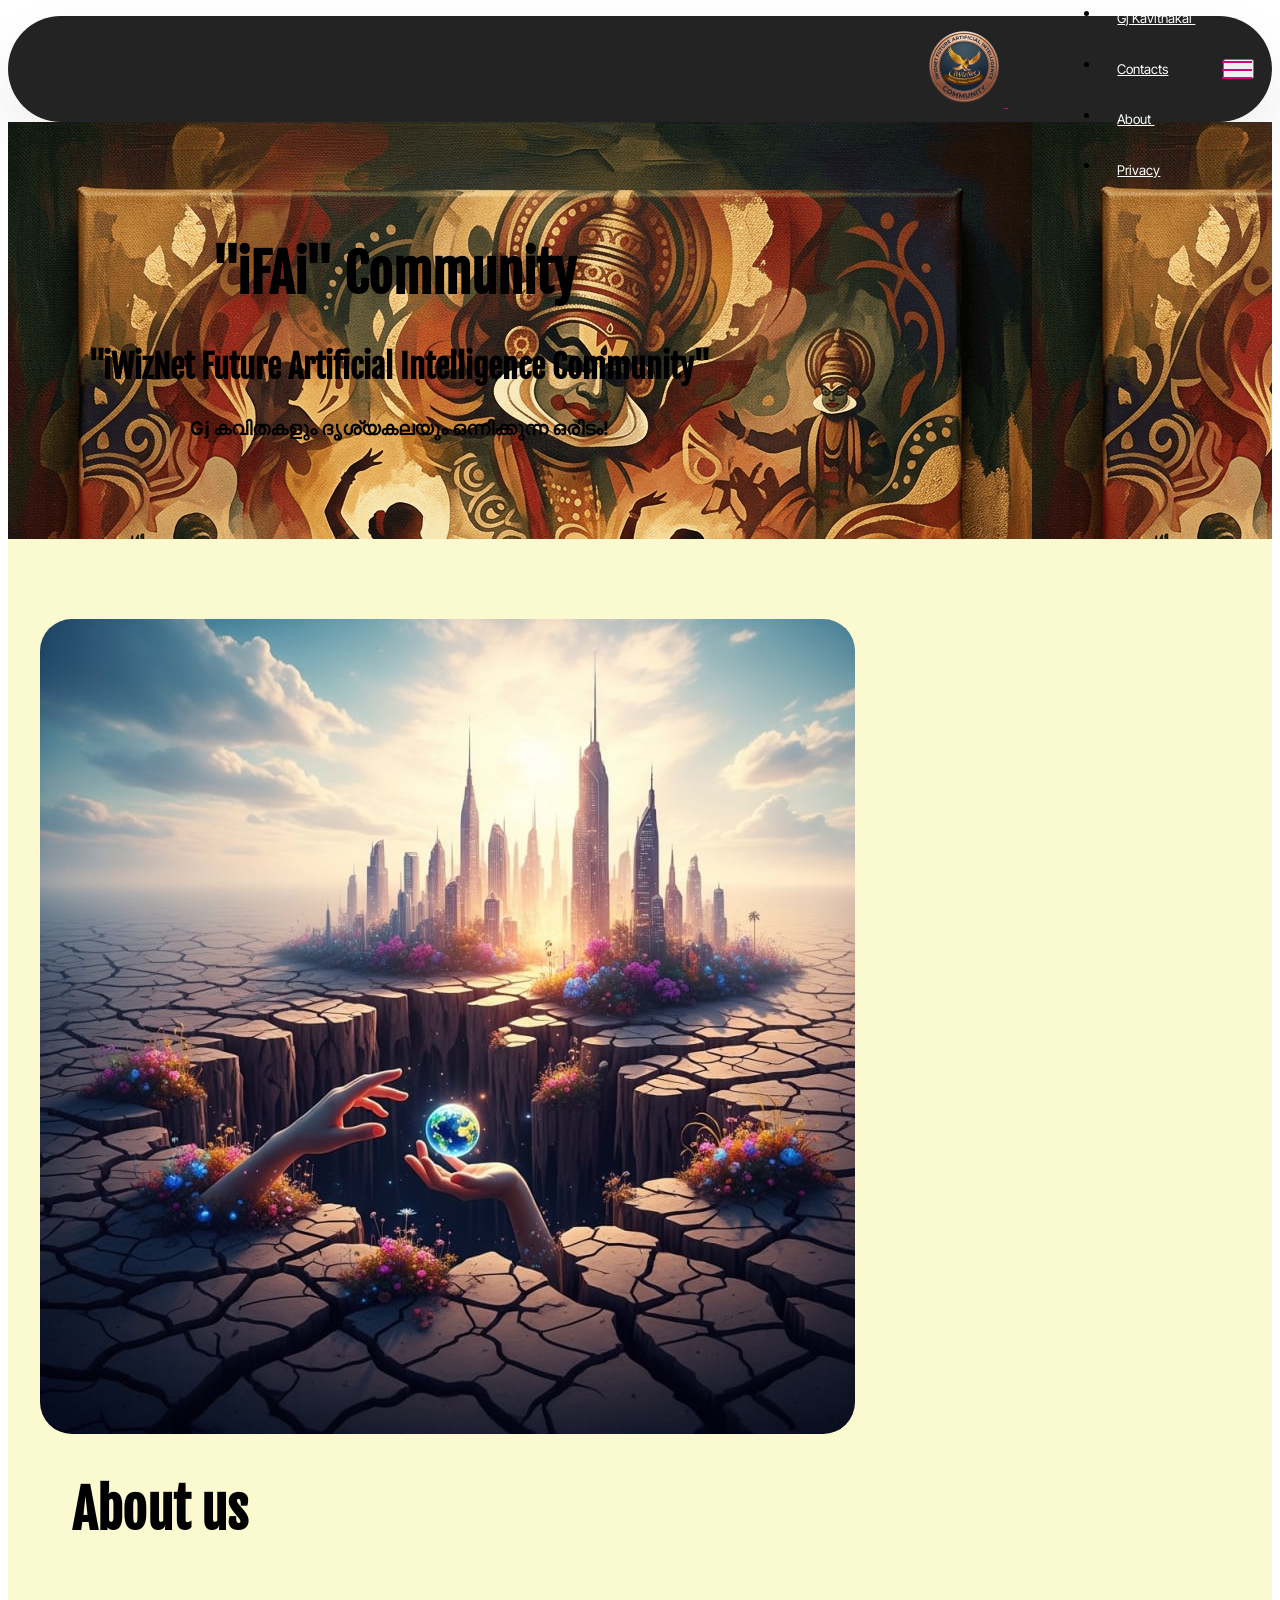
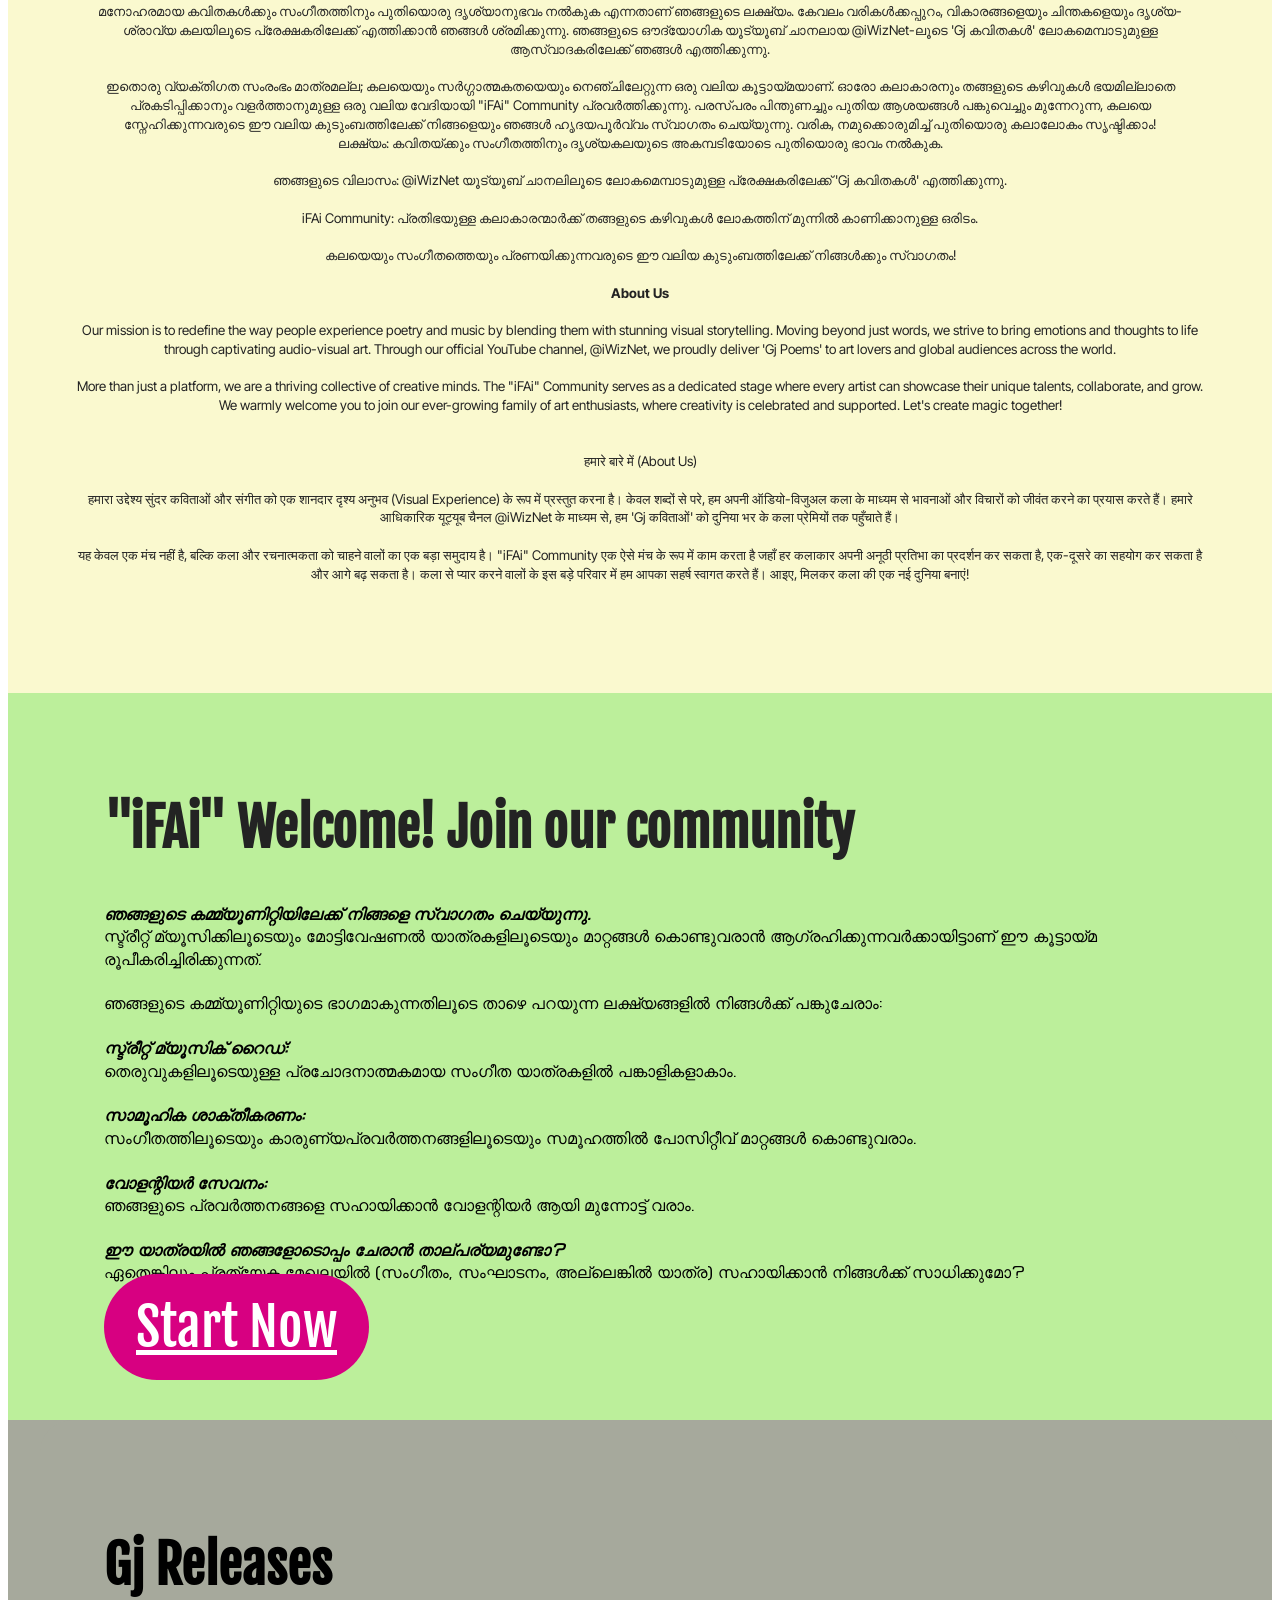
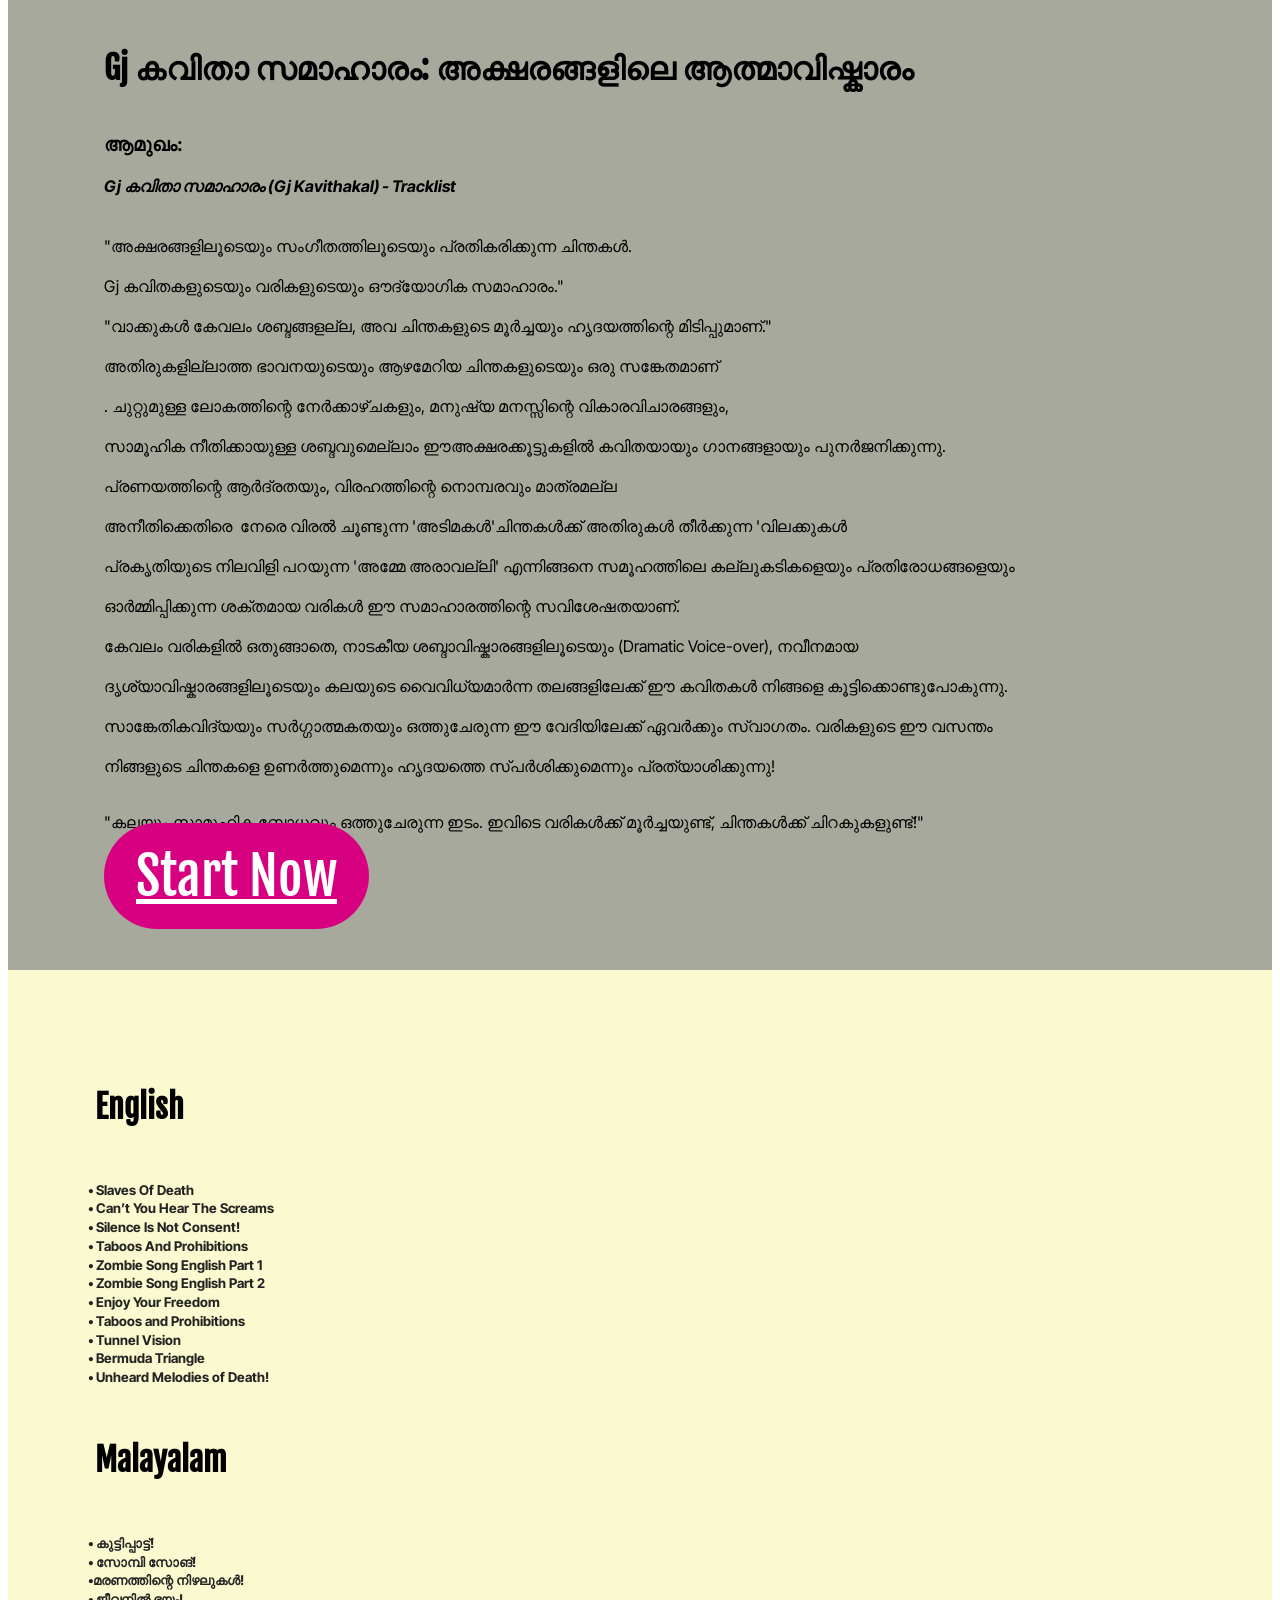
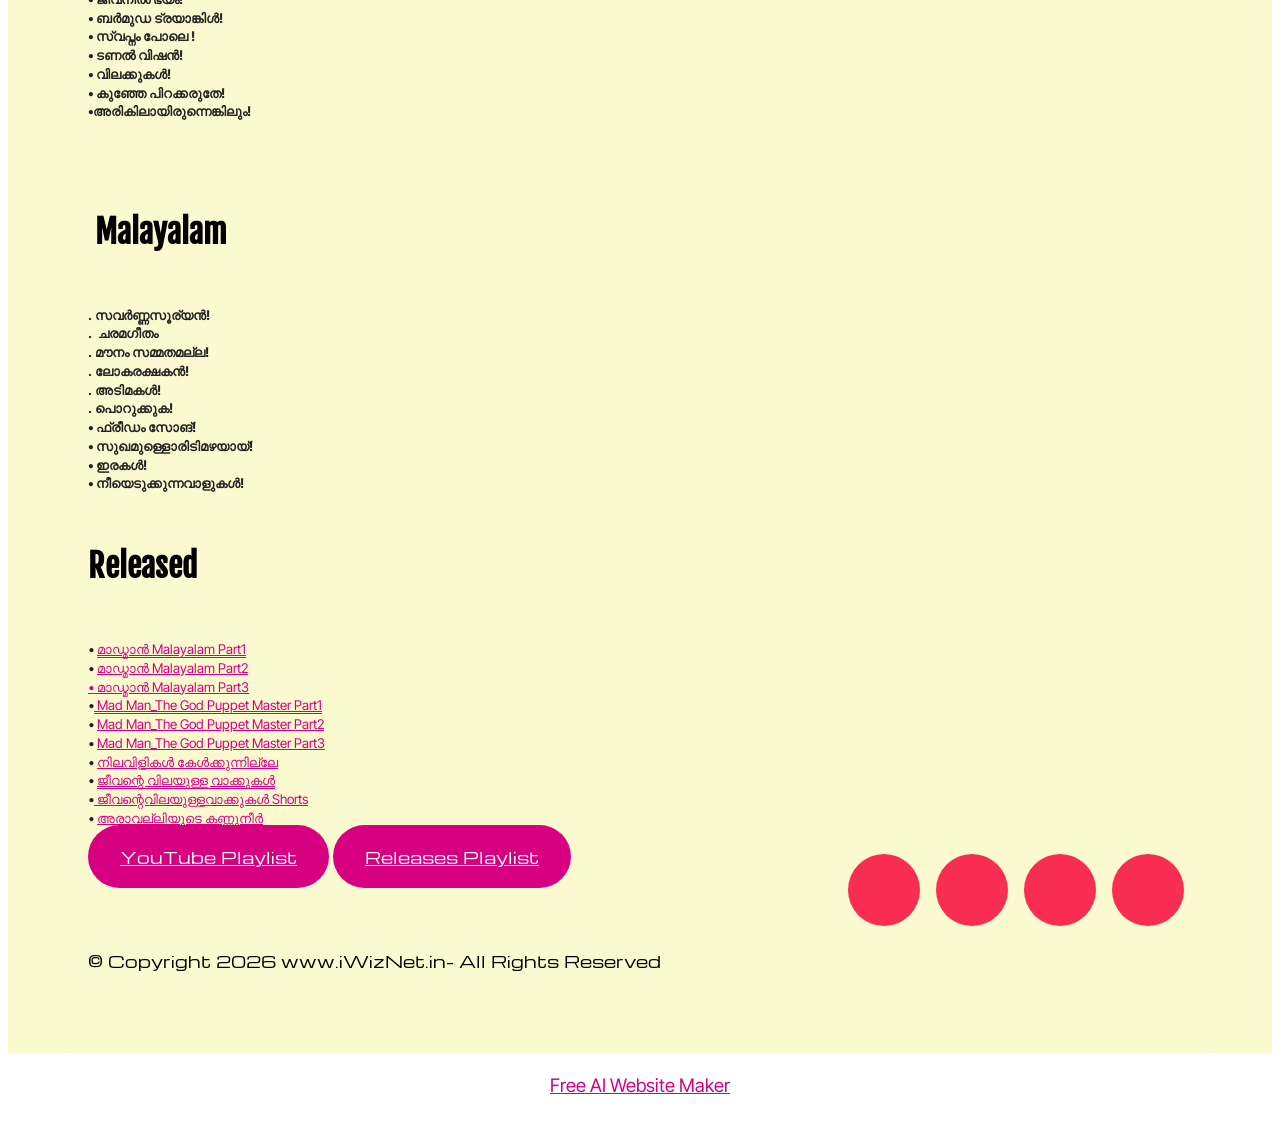
==== About.html @ 9b3911e6 "Add files via upload" ====
<!DOCTYPE html>
<html  >
<head>
  <!-- Site made with Mobirise Website Builder v6.1.12, https://mobirise.com -->
  <meta charset="UTF-8">
  <meta http-equiv="X-UA-Compatible" content="IE=edge">
  <meta name="generator" content="Mobirise v6.1.12, mobirise.com">
  <meta name="viewport" content="width=device-width, initial-scale=1, minimum-scale=1">
  <link rel="shortcut icon" href="assets/images/untitled-design-1-removebg-preview-160x160.png" type="image/x-icon">
  <meta name="description" content="">
  
  
  <title>About</title>
  <link rel="stylesheet" href="assets/web/assets/mobirise-icons2/mobirise2.css">
  <link rel="stylesheet" href="assets/web/assets/mobirise-icons-bold/mobirise-icons-bold.css">
  <link rel="stylesheet" href="assets/bootstrap/css/bootstrap.min.css">
  <link rel="stylesheet" href="assets/parallax/jarallax.css">
  <link rel="stylesheet" href="assets/animatecss/animate.css">
  <link rel="stylesheet" href="assets/dropdown/css/style.css">
  <link rel="stylesheet" href="assets/socicon/css/styles.css">
  <link rel="stylesheet" href="assets/theme/css/style.css">
  <link rel="preload" href="https://fonts.googleapis.com/css?family=Fjalla+One:400&display=swap" as="style" onload="this.onload=null;this.rel='stylesheet'">
  <noscript><link rel="stylesheet" href="https://fonts.googleapis.com/css?family=Fjalla+One:400&display=swap"></noscript>
  <link rel="preload" href="https://fonts.googleapis.com/css?family=Michroma:400&display=swap" as="style" onload="this.onload=null;this.rel='stylesheet'">
  <noscript><link rel="stylesheet" href="https://fonts.googleapis.com/css?family=Michroma:400&display=swap"></noscript>
  <link rel="preload" href="https://fonts.googleapis.com/css?family=Inter+Tight:100,200,300,400,500,600,700,800,900,100i,200i,300i,400i,500i,600i,700i,800i,900i&display=swap" as="style" onload="this.onload=null;this.rel='stylesheet'">
  <noscript><link rel="stylesheet" href="https://fonts.googleapis.com/css?family=Inter+Tight:100,200,300,400,500,600,700,800,900,100i,200i,300i,400i,500i,600i,700i,800i,900i&display=swap"></noscript>
  <link rel="preload" as="style" href="assets/mobirise/css/mbr-additional.css?v=q5RSwU"><link rel="stylesheet" href="assets/mobirise/css/mbr-additional.css?v=q5RSwU" type="text/css">

  
  
  
</head>
<body>
  
  <section data-bs-version="5.1" class="menu menu2 cid-vmNrgMu18D" once="menu" id="menu02-6x">
	

	<nav class="navbar navbar-dropdown navbar-fixed-top navbar-expand-lg">
		<div class="container">
			<div class="navbar-brand">
				<span class="navbar-logo">
					<a href="index.html#top">
						<img src="assets/images/untitled-design-1-removebg-preview-160x160.png" alt="Mobirise Website Builder" style="height: 5rem;">
					</a>
				</span>
				<span class="navbar-caption-wrap"><a class="navbar-caption text-black text-primary display-4" href="index.html#header05-1">iWizNet</a></span>
			</div>
			<button class="navbar-toggler" type="button" data-toggle="collapse" data-bs-toggle="collapse" data-target="#navbarSupportedContent" data-bs-target="#navbarSupportedContent" aria-controls="navbarNavAltMarkup" aria-expanded="false" aria-label="Toggle navigation">
				<div class="hamburger">
					<span></span>
					<span></span>
					<span></span>
					<span></span>
				</div>
			</button>
			<div class="collapse navbar-collapse" id="navbarSupportedContent">
				<ul class="navbar-nav nav-dropdown nav-right" data-app-modern-menu="true"><li class="nav-item">
						<a class="nav-link link text-danger text-primary display-4" href="index.html"><span class="mbrib-home mbr-iconfont mbr-iconfont-btn"></span>Home&nbsp;</a>
					</li><li class="nav-item">
						<a class="nav-link link text-danger text-primary display-4" href="Gj Kavithakal.html" aria-expanded="false" target="_blank"><span class="mbrib-website-theme mbr-iconfont mbr-iconfont-btn"></span>Gj Kavithakal&nbsp;</a>
					</li>
					<li class="nav-item">
						<a class="nav-link link text-danger text-primary display-4" href="Contact Us.html" target="_blank"><span class="mbrib-letter mbr-iconfont mbr-iconfont-btn"></span>Contacts</a>
					</li><li class="nav-item"><a class="nav-link link text-danger text-primary display-4" href="About.html" target="_blank"><span class="mbrib-letter mbr-iconfont mbr-iconfont-btn"></span>About&nbsp;</a></li><li class="nav-item"><a class="nav-link link text-danger text-primary display-4" href="Privacy Policy.html" target="_blank"><span class="mbrib-letter mbr-iconfont mbr-iconfont-btn"></span>Privacy</a></li></ul>
				
				
			</div>
		</div>
	</nav>
</section>

<section data-bs-version="5.1" class="header09 startm5 cid-vmNrgMLM55 mbr-fullscreen mbr-parallax-background" id="header09-6y">	
    
	<div class="mbr-overlay" style="opacity: 0.5; background-color: rgb(255, 242, 165);"></div>
	
	<div class="container">
		<div class="row">
			<div class="content-wrap col-12 col-md-4">
				<h1 class="mbr-section-title mbr-fonts-style mbr-white mb-4 display-1"><strong>"iFAi" Community&nbsp;</strong></h1>
				<h2 class="mbr-section-title mbr-fonts-style mbr-white mb-4 display-2"><strong>"iWizNet Future Artificial Intelligence Community"</strong></h2>
				<p class="mbr-fonts-style mbr-text mbr-white mb-4 display-7"><strong>
					Gj കവിതകളും ദൃശ്യകലയും ഒന്നിക്കുന്ന ഒരിടം!
				</strong></p>
				
			</div>
		</div>
	</div>
</section>

<section data-bs-version="5.1" class="header1 cid-vmNru0Yofq" id="header01-72">
	

	
	

	<div class="container">
		<div class="row justify-content-center">
			<div class="col-12 col-md-12 col-lg-4 image-wrapper">
				<img class="w-100" src="assets/images/image20-202026-05-28t213415.990-815x815.jpg" alt="Mobirise Website Builder">
			</div>
			<div class="col-12 col-lg col-md-12">
				<div class="text-wrapper align-left">
					<h1 class="mbr-section-title mbr-fonts-style mb-4 display-1"><strong>About us</strong></h1>
					<p class="mbr-text mbr-fonts-style mb-4 display-4"><br>മനോഹരമായ കവിതകൾക്കും സംഗീതത്തിനും പുതിയൊരു ദൃശ്യാനുഭവം നൽകുക എന്നതാണ് ഞങ്ങളുടെ ലക്ഷ്യം. കേവലം വരികൾക്കപ്പുറം, വികാരങ്ങളെയും ചിന്തകളെയും ദൃശ്യ-ശ്രാവ്യ കലയിലൂടെ പ്രേക്ഷകരിലേക്ക് എത്തിക്കാൻ ഞങ്ങൾ ശ്രമിക്കുന്നു. ഞങ്ങളുടെ ഔദ്യോഗിക യൂട്യൂബ് ചാനലായ @iWizNet-ലൂടെ 'Gj കവിതകൾ' ലോകമെമ്പാടുമുള്ള ആസ്വാദകരിലേക്ക് ഞങ്ങൾ എത്തിക്കുന്നു.<br><br>ഇതൊരു വ്യക്തിഗത സംരംഭം മാത്രമല്ല; കലയെയും സർഗ്ഗാത്മകതയെയും നെഞ്ചിലേറ്റുന്ന ഒരു വലിയ കൂട്ടായ്മയാണ്. ഓരോ കലാകാരനും തങ്ങളുടെ കഴിവുകൾ ഭയമില്ലാതെ പ്രകടിപ്പിക്കാനും വളർത്താനുമുള്ള ഒരു വലിയ വേദിയായി "iFAi" Community പ്രവർത്തിക്കുന്നു. പരസ്പരം പിന്തുണച്ചും പുതിയ ആശയങ്ങൾ പങ്കുവെച്ചും മുന്നേറുന്ന, കലയെ സ്നേഹിക്കുന്നവരുടെ ഈ വലിയ കുടുംബത്തിലേക്ക് നിങ്ങളെയും ഞങ്ങൾ ഹൃദയപൂർവ്വം സ്വാഗതം ചെയ്യുന്നു. വരിക, നമുക്കൊരുമിച്ച് പുതിയൊരു കലാലോകം സൃഷ്ടിക്കാം!<br>ലക്ഷ്യം: കവിതയ്ക്കും സംഗീതത്തിനും ദൃശ്യകലയുടെ അകമ്പടിയോടെ പുതിയൊരു ഭാവം നൽകുക.<br><br>ഞങ്ങളുടെ വിലാസം: @iWizNet യൂട്യൂബ് ചാനലിലൂടെ ലോകമെമ്പാടുമുള്ള പ്രേക്ഷകരിലേക്ക് 'Gj കവിതകൾ' എത്തിക്കുന്നു.<br><br>iFAi Community: പ്രതിഭയുള്ള കലാകാരന്മാർക്ക് തങ്ങളുടെ കഴിവുകൾ ലോകത്തിന് മുന്നിൽ കാണിക്കാനുള്ള ഒരിടം.<br><br>കലയെയും സംഗീതത്തെയും പ്രണയിക്കുന്നവരുടെ ഈ വലിയ കുടുംബത്തിലേക്ക് നിങ്ങൾക്കും സ്വാഗതം!<br><br><strong>About Us</strong><br><br>Our mission is to redefine the way people experience poetry and music by blending them with stunning visual storytelling. Moving beyond just words, we strive to bring emotions and thoughts to life through captivating audio-visual art. Through our official YouTube channel, @iWizNet, we proudly deliver 'Gj Poems' to art lovers and global audiences across the world.<br><br>More than just a platform, we are a thriving collective of creative minds. The "iFAi" Community serves as a dedicated stage where every artist can showcase their unique talents, collaborate, and grow. We warmly welcome you to join our ever-growing family of art enthusiasts, where creativity is celebrated and supported. Let's create magic together!<br><br><br>हमारे बारे में (About Us)<br><br>हमारा उद्देश्य सुंदर कविताओं और संगीत को एक शानदार दृश्य अनुभव (Visual Experience) के रूप में प्रस्तुत करना है। केवल शब्दों से परे, हम अपनी ऑडियो-विजुअल कला के माध्यम से भावनाओं और विचारों को जीवंत करने का प्रयास करते हैं। हमारे आधिकारिक यूट्यूब चैनल @iWizNet के माध्यम से, हम 'Gj कविताओं' को दुनिया भर के कला प्रेमियों तक पहुँचाते हैं।<br><br>यह केवल एक मंच नहीं है, बल्कि कला और रचनात्मकता को चाहने वालों का एक बड़ा समुदाय है। "iFAi" Community एक ऐसे मंच के रूप में काम करता है जहाँ हर कलाकार अपनी अनूठी प्रतिभा का प्रदर्शन कर सकता है, एक-दूसरे का सहयोग कर सकता है और आगे बढ़ सकता है। कला से प्यार करने वालों के इस बड़े परिवार में हम आपका सहर्ष स्वागत करते हैं। आइए, मिलकर कला की एक नई दुनिया बनाएं!<strong><br></strong></p>
					
				</div>
			</div>
		</div>
	</div>
</section>

<section data-bs-version="5.1" class="header15 cid-vmNrgMTQSa mbr-fullscreen" id="header15-6z">
	

	
	
	<div class="container-fluid">
		<div class="row justify-content-center">
			<div class="card col-12 col-lg-12">
				<div class="card-wrapper wrap">
					<div class="card-box align-center">
						<h1 class="card-title mbr-fonts-style mb-4 display-1"><strong>"iFAi"   Welcome!  Join our community</strong></h1>
						<p class="mbr-text mbr-fonts-style mb-4 display-5"><strong><em>ഞങ്ങളുടെ കമ്മ്യൂണിറ്റിയിലേക്ക് നിങ്ങളെ സ്വാഗതം ചെയ്യുന്നു. </em></strong><br>സ്ട്രീറ്റ് മ്യൂസിക്കിലൂടെയും മോട്ടിവേഷണൽ യാത്രകളിലൂടെയും മാറ്റങ്ങൾ കൊണ്ടുവരാൻ ആഗ്രഹിക്കുന്നവർക്കായിട്ടാണ് ഈ കൂട്ടായ്മ രൂപീകരിച്ചിരിക്കുന്നത്.<br><br>ഞങ്ങളുടെ കമ്മ്യൂണിറ്റിയുടെ ഭാഗമാകുന്നതിലൂടെ താഴെ പറയുന്ന ലക്ഷ്യങ്ങളിൽ നിങ്ങൾക്ക് പങ്കുചേരാം:<br><br><strong><em>സ്ട്രീറ്റ് മ്യൂസിക് റൈഡ്: </em></strong><br>തെരുവുകളിലൂടെയുള്ള പ്രചോദനാത്മകമായ സംഗീത യാത്രകളിൽ പങ്കാളികളാകാം.<br><strong><em><br>സാമൂഹിക ശാക്തീകരണം: </em></strong><br>സംഗീതത്തിലൂടെയും കാരുണ്യപ്രവർത്തനങ്ങളിലൂടെയും സമൂഹത്തിൽ പോസിറ്റീവ് മാറ്റങ്ങൾ കൊണ്ടുവരാം.<br><strong><em><br>വോളന്റിയർ സേവനം: </em></strong><br>ഞങ്ങളുടെ പ്രവർത്തനങ്ങളെ സഹായിക്കാൻ വോളന്റിയർ ആയി മുന്നോട്ട് വരാം.<br><strong><em><br>ഈ യാത്രയിൽ ഞങ്ങളോടൊപ്പം ചേരാൻ താല്പര്യമുണ്ടോ? </em></strong><br>ഏതെങ്കിലും പ്രത്യേക മേഖലയിൽ (സംഗീതം, സംഘാടനം, അല്ലെങ്കിൽ യാത്ര) സഹായിക്കാൻ നിങ്ങൾക്ക് സാധിക്കുമോ?</p>
						<div class="mbr-section-btn mt-4"><a class="btn btn-primary display-1" href="https://discord.gg/7agn9UxnZ">Start Now</a></div>
					</div>
				</div>
			</div>
		</div>
	</div>
</section>

<section data-bs-version="5.1" class="article07 cid-vmNrgN1SSd mbr-fullscreen" id="article07-70">
  

  
  
  <div class="container-fluid">
    <div class="row justify-content-center">
      <div class="card col-md-12 col-lg-11">
        <div class="card-wrapper">
          <h3 class="card-title mbr-fonts-style mbr-white mt-3 mb-4 display-1"><strong>Gj Releases</strong></h3>
          <div class="row card-box align-left">
            <div class="item features-without-image col-12 active">
              <div class="item-wrapper">
                <h4 class="mbr-section-subtitle mbr-fonts-style mb-3 display-2"><strong>Gj കവിതാ സമാഹാരം: അക്ഷരങ്ങളിലെ ആത്മാവിഷ്കാരം</strong></h4>
                <p class="mbr-text mbr-fonts-style display-7"><strong>ആമുഖം:</strong></p><p><strong><em>Gj കവിതാ സമാഹാരം (Gj Kavithakal) - Tracklist</em></strong><br><strong><em><br></em></strong><br>"അക്ഷരങ്ങളിലൂടെയും സംഗീതത്തിലൂടെയും പ്രതികരിക്കുന്ന ചിന്തകൾ.<br><br> Gj കവിതകളുടെയും വരികളുടെയും ഔദ്യോഗിക സമാഹാരം."<br>
<strong><em><br></em></strong>"വാക്കുകൾ കേവലം ശബ്ദങ്ങളല്ല, അവ ചിന്തകളുടെ മൂർച്ചയും ഹൃദയത്തിന്റെ മിടിപ്പുമാണ്."<br><br>അതിരുകളില്ലാത്ത ഭാവനയുടെയും ആഴമേറിയ ചിന്തകളുടെയും ഒരു സങ്കേതമാണ് <br><br>. ചുറ്റുമുള്ള ലോകത്തിന്റെ നേർക്കാഴ്ചകളും, മനുഷ്യ മനസ്സിന്റെ വികാരവിചാരങ്ങളും, <br><br>സാമൂഹിക നീതിക്കായുള്ള ശബ്ദവുമെല്ലാം ഈഅക്ഷരക്കൂട്ടുകളിൽ കവിതയായും ഗാനങ്ങളായും പുനർജനിക്കുന്നു.<br><br>പ്രണയത്തിന്റെ ആർദ്രതയും, വിരഹത്തിന്റെ നൊമ്പരവും മാത്രമല്ല<br><br>അനീതിക്കെതിരെ&nbsp;&nbsp;നേരെ വിരൽ ചൂണ്ടുന്ന 'അടിമകൾ'ചിന്തകൾക്ക് അതിരുകൾ തീർക്കുന്ന 'വിലക്കുകൾ<br><br>പ്രകൃതിയുടെ നിലവിളി പറയുന്ന 'അമ്മേ അരാവല്ലി' എന്നിങ്ങനെ സമൂഹത്തിലെ കല്ലുകടികളെയും പ്രതിരോധങ്ങളെയും<br><br> ഓർമ്മിപ്പിക്കുന്ന ശക്തമായ വരികൾ ഈ സമാഹാരത്തിന്റെ സവിശേഷതയാണ്.<br><br>കേവലം വരികളിൽ ഒതുങ്ങാതെ, നാടകീയ ശബ്ദാവിഷ്കാരങ്ങളിലൂടെയും (Dramatic Voice-over), നവീനമായ<br><br> ദൃശ്യാവിഷ്കാരങ്ങളിലൂടെയും കലയുടെ വൈവിധ്യമാർന്ന തലങ്ങളിലേക്ക് ഈ കവിതകൾ നിങ്ങളെ കൂട്ടിക്കൊണ്ടുപോകുന്നു.<br><br>സാങ്കേതികവിദ്യയും സർഗ്ഗാത്മകതയും ഒത്തുചേരുന്ന ഈ വേദിയിലേക്ക് ഏവർക്കും സ്വാഗതം. വരികളുടെ ഈ വസന്തം<br><br> നിങ്ങളുടെ ചിന്തകളെ ഉണർത്തുമെന്നും ഹൃദയത്തെ സ്പർശിക്കുമെന്നും പ്രത്യാശിക്കുന്നു!<br><br></p><p>"കലയും സാമൂഹിക ബോധവും ഒത്തുചേരുന്ന ഇടം. ഇവിടെ വരികൾക്ക് മൂർച്ചയുണ്ട്, ചിന്തകൾക്ക് ചിറകുകളുണ്ട്!"</p>
              </div>
            </div>
            
            
            
          </div>
          <div class="mbr-section-btn"><a class="btn btn-primary display-1" href="index.html" target="_blank">Start Now</a></div>
        </div>
      </div>
    </div>
  </div>
</section>

<section data-bs-version="5.1" class="footer1 cid-vmNrgN9Zjy" once="footers" id="footer01-71">
	

	
	
	<div class="container">
		<div class="row mbr-white">
			<div class="col-12 col-md-6 col-lg-3">
				<h5 class="mbr-section-subtitle mbr-fonts-style mb-2 display-2"><strong>&nbsp;English</strong></h5>
				<ul class="list mbr-fonts-style display-4">
					<li class="mbr-text item-wrap"><strong>•	Slaves Of Death</strong></li><li class="mbr-text item-wrap"><strong>•	Can’t You Hear The Screams</strong></li><li class="mbr-text item-wrap"><strong>•	Silence Is Not Consent!</strong></li><li class="mbr-text item-wrap"><strong>•	Taboos And Prohibitions</strong></li><li class="mbr-text item-wrap"><strong>•	Zombie Song English Part 1</strong></li><li class="mbr-text item-wrap"><strong>•	Zombie Song English Part 2</strong></li><li class="mbr-text item-wrap"><strong>• Enjoy Your Freedom</strong></li><li class="mbr-text item-wrap"><strong>• Taboos and Prohibitions</strong></li><li class="mbr-text item-wrap"><strong>• Tunnel Vision</strong></li><li class="mbr-text item-wrap"><strong>• Bermuda Triangle</strong></li><li class="mbr-text item-wrap"><strong>• Unheard Melodies of Death!</strong></li>
				</ul>
			</div>
			<div class="col-12 col-md-6 col-lg-3">
				<h5 class="mbr-section-subtitle mbr-fonts-style mb-2 display-2"><strong>&nbsp;Malayalam</strong></h5>
				<ul class="list mbr-fonts-style display-4">
					<li class="mbr-text item-wrap"><strong>•	കുട്ടിപ്പാട്ട്!</strong></li><li class="mbr-text item-wrap"><strong>•	സോമ്പി സോങ്!</strong></li><li class="mbr-text item-wrap"><strong>•മരണത്തിന്റെ നിഴലുകൾ!</strong></li><li class="mbr-text item-wrap"><strong>•	ജീവനിൽ ഭയം!</strong></li><li class="mbr-text item-wrap"><strong>•	ബർമുഡ ട്രയാങ്കിൾ!</strong></li><li class="mbr-text item-wrap"><strong>•	സ്വപ്നം പോലെ !</strong></li><li class="mbr-text item-wrap"><strong>•	 ടണൽ വിഷൻ!</strong></li><li class="mbr-text item-wrap"><strong>•	വിലക്കുകൾ!</strong></li><li class="mbr-text item-wrap"><strong>•	കുഞ്ഞേ പിറക്കരുതേ!</strong></li><li class="mbr-text item-wrap"><strong>•അരികിലായിരുന്നെങ്കിലും!</strong></li><li class="mbr-text item-wrap"><br></li><li class="mbr-text item-wrap"><br></li>
				</ul>
			</div>
			<div class="col-12 col-md-6 col-lg-3">
				<h5 class="mbr-section-subtitle mbr-fonts-style mb-2 display-2"><strong>&nbsp;Malayalam</strong></h5>
				<ul class="list mbr-fonts-style display-4">
					<li class="mbr-text item-wrap"><strong>. സവർണ്ണസൂര്യൻ!&nbsp;</strong></li><li class="mbr-text item-wrap"><strong>.&nbsp; ചരമഗീതം</strong></li><li class="mbr-text item-wrap"><strong>. മൗനം സമ്മതമല്ല!</strong></li><li class="mbr-text item-wrap"><strong>. ലോകരക്ഷകൻ!</strong></li><li class="mbr-text item-wrap"><strong>. അടിമകൾ!</strong></li><li class="mbr-text item-wrap"><strong>. പൊറുക്കുക!</strong></li><li class="mbr-text item-wrap"><strong>• ഫ്രീഡം സോങ്!</strong></li><li class="mbr-text item-wrap"><strong>• സുഖമുള്ളൊരിടിമഴയായ്!</strong></li><li class="mbr-text item-wrap"><strong>• ഇരകൾ!</strong></li><li class="mbr-text item-wrap"><strong>• നീയെടുക്കുന്നവാളുകൾ!</strong></li>
				</ul>
			</div>
			<div class="col-12 col-md-6 col-lg-3">
				<h5 class="mbr-section-subtitle mbr-fonts-style mb-2 display-2"><strong>Released</strong></h5>
				<ul class="list mbr-fonts-style display-4">
					<li class="mbr-text item-wrap">•	<a href="https://youtu.be/BQlpErgw4oo?si=3grDR24FSkYRH_a_" class="text-primary" target="_blank">മാഡ്മാൻ Malayalam Part1</a>
</li><li class="mbr-text item-wrap">•	<a href="https://youtu.be/ERxVHwMeRFI?si=1EyEe_0XIdyq24uS" class="text-primary" target="_blank">മാഡ്മാൻ Malayalam Part2</a>
</li><li class="mbr-text item-wrap"><a href="https://youtu.be/QBT0R1JYoos?si=B6W9aXOBVtAbbNhW" class="text-primary" target="_blank">•	മാഡ്മാൻ Malayalam Part3</a>
</li><li class="mbr-text item-wrap">•<a href="https://youtu.be/2t3aub6ciGo?si=16yn8Ub82j4jK42X" class="text-primary" target="_blank">	Mad Man_The God Puppet Master Part1</a>
</li><li class="mbr-text item-wrap">•	<a href="https://youtu.be/wN0o64K7cws?si=dM6B4g3vkY6LRhF_" class="text-primary" target="_blank">Mad Man_The God Puppet Master Part2</a>
</li><li class="mbr-text item-wrap">•	<a href="https://youtu.be/H_jXoCIkxY0?si=CLnH995NU3PxPBUr" class="text-primary" target="_blank">Mad Man_The God Puppet Master Part3</a>
</li><li class="mbr-text item-wrap">•	<a href="https://youtu.be/W-rJ2YpffmM?si=ZWi9JG-UiyR6IRT4" class="text-primary" target="_blank">നിലവിളികൾ കേൾക്കുന്നില്ലേ</a>
</li><li class="mbr-text item-wrap">•	<a href="https://youtu.be/pqoE1oFndQc?si=cbZTXBXOPaEsaCP9" class="text-primary" target="_blank">ജീവന്റെ വിലയുള്ള വാക്കുകൾ</a>
</li><li class="mbr-text item-wrap">•<a href="https://youtu.be/K9FUwMcZdNY?si=28zF7Ynj8VEOZh-S" class="text-primary" target="_blank">	ജീവന്റെവിലയുള്ളവാക്കുകൾ Shorts</a></li><li class="mbr-text item-wrap">•	<a href="https://push.fm/fl/ndcldren" class="text-primary" target="_blank">അരാവല്ലിയുടെ കണ്ണുനീർ</a>
</li><li class="mbr-text item-wrap"><br></li>
				</ul>
			</div>
			<div class="col-12 mt-5 footer-col">
				<div class="mbr-section-btn align-left"><a class="btn btn-primary display-5" href="https://www.youtube.com/playlist?list=PL_yLGhCr5gTn4V5i6QJtc5T_5OQgrfSGk" target="_blank">YouTube Playlist</a>
					<a class="btn btn-primary display-5" href="https://push.fm/fl/ndcldren" target="_blank">Releases Playlist</a></div>

				<div class="social-row mt-2 display-7">
					<div class="soc-item">
						<a href="https://mobiri.se/">
							<span class="mbr-iconfont socicon socicon-facebook"></span>
						</a>
					</div>
					<div class="soc-item">
						<a href="https://mobiri.se/">
							<span class="mbr-iconfont socicon socicon-twitter"></span>
						</a>
					</div>
					<div class="soc-item">
						<a href="https://mobiri.se/">
							<span class="mbr-iconfont socicon socicon-instagram"></span>
						</a>
					</div>
					<div class="soc-item">
						<a href="https://mobiri.se/">
							<span class="mbr-iconfont socicon-logmein socicon"></span>
						</a>
					</div>
				</div>
			</div>
			<div class="col-12 mt-4">
				<p class="mbr-text mb-0 mbr-fonts-style copyright align-center display-5">
					© Copyright 2026 www.iWizNet.in- All Rights Reserved
				</p>
			</div>
		</div>
	</div>
</section><section class="display-7" style="padding: 0;align-items: center;justify-content: center;flex-wrap: wrap;    align-content: center;display: flex;position: relative;height: 4rem;"><a href="https://mobiri.se/" style="flex: 1 1;height: 4rem;position: absolute;width: 100%;z-index: 1;"><img alt="" style="height: 4rem;" src="[data-uri]"></a><p style="margin: 0;text-align: center;" class="display-7">&#8204;</p><a style="z-index:1" href="https://mobirise.com/builder/ai-website-maker.html">Free AI Website Maker</a></section><script src="assets/bootstrap/js/bootstrap.bundle.min.js"></script>  <script src="assets/parallax/jarallax.js"></script>  <script src="assets/smoothscroll/smooth-scroll.js"></script>  <script src="assets/ytplayer/index.js"></script>  <script src="assets/dropdown/js/navbar-dropdown.js"></script>  <script src="assets/theme/js/script.js"></script>  
  
  
  <input name="animation" type="hidden">
  </body>
</html>
---- assets/mobirise/css/mbr-additional.css ----
.btn {
  border-width: 2px;
}
img,
.card-wrap,
.card-wrapper,
.video-wrapper,
.mbr-figure iframe,
.google-map iframe,
.slide-content,
.plan,
.card,
.item-wrapper,
.item-wrapper .mbr-overlay {
  border-radius: 2rem !important;
}
.video-wrapper {
  overflow: hidden;
}
body {
  font-family: Inter Tight;
}
.display-1 {
  font-family: 'Fjalla One', sans-serif;
  font-size: 3.8rem;
  line-height: 1;
}
.display-1 > .mbr-iconfont {
  font-size: 4.75rem;
}
.display-2 {
  font-family: 'Fjalla One', sans-serif;
  font-size: 2.2rem;
  line-height: 1;
}
.display-2 > .mbr-iconfont {
  font-size: 2.75rem;
}
.display-4 {
  font-family: 'Inter Tight', sans-serif;
  font-size: 0.8rem;
  line-height: 1.5;
}
.display-4 > .mbr-iconfont {
  font-size: 1rem;
}
.display-5 {
  font-family: 'Michroma', sans-serif;
  font-size: 1rem;
  line-height: 1.5;
}
.display-5 > .mbr-iconfont {
  font-size: 1.25rem;
}
.display-7 {
  font-family: 'Inter Tight', sans-serif;
  font-size: 1.2rem;
  line-height: 1.3;
}
.display-7 > .mbr-iconfont {
  font-size: 1.5rem;
}
/* ---- Fluid typography for mobile devices ---- */
/* 1.4 - font scale ratio ( bootstrap == 1.42857 ) */
/* 100vw - current viewport width */
/* (48 - 20)  48 == 48rem == 768px, 20 == 20rem == 320px(minimal supported viewport) */
/* 0.65 - min scale variable, may vary */
@media (max-width: 992px) {
  .display-1 {
    font-size: 3.04rem;
  }
}
@media (max-width: 768px) {
  .display-1 {
    font-size: 2.66rem;
    font-size: calc( 1.98rem + (3.8 - 1.98) * ((100vw - 20rem) / (48 - 20)));
    line-height: calc( 1.1 * (1.98rem + (3.8 - 1.98) * ((100vw - 20rem) / (48 - 20))));
  }
  .display-2 {
    font-size: 1.76rem;
    font-size: calc( 1.42rem + (2.2 - 1.42) * ((100vw - 20rem) / (48 - 20)));
    line-height: calc( 1.3 * (1.42rem + (2.2 - 1.42) * ((100vw - 20rem) / (48 - 20))));
  }
  .display-4 {
    font-size: 0.64rem;
    font-size: calc( 0.93rem + (0.8 - 0.93) * ((100vw - 20rem) / (48 - 20)));
    line-height: calc( 1.4 * (0.93rem + (0.8 - 0.93) * ((100vw - 20rem) / (48 - 20))));
  }
  .display-5 {
    font-size: 0.8rem;
    font-size: calc( 1rem + (1 - 1) * ((100vw - 20rem) / (48 - 20)));
    line-height: calc( 1.4 * (1rem + (1 - 1) * ((100vw - 20rem) / (48 - 20))));
  }
  .display-7 {
    font-size: 0.96rem;
    font-size: calc( 1.07rem + (1.2 - 1.07) * ((100vw - 20rem) / (48 - 20)));
    line-height: calc( 1.4 * (1.07rem + (1.2 - 1.07) * ((100vw - 20rem) / (48 - 20))));
  }
}
@media (min-width: 992px) and (max-width: 1400px) {
  .display-1 {
    font-size: 2.66rem;
    font-size: calc( 1.98rem + (3.8 - 1.98) * ((100vw - 62rem) / (87 - 62)));
    line-height: calc( 1.1 * (1.98rem + (3.8 - 1.98) * ((100vw - 62rem) / (87 - 62))));
  }
  .display-2 {
    font-size: 1.76rem;
    font-size: calc( 1.42rem + (2.2 - 1.42) * ((100vw - 62rem) / (87 - 62)));
    line-height: calc( 1.3 * (1.42rem + (2.2 - 1.42) * ((100vw - 62rem) / (87 - 62))));
  }
  .display-4 {
    font-size: 0.64rem;
    font-size: calc( 0.93rem + (0.8 - 0.93) * ((100vw - 62rem) / (87 - 62)));
    line-height: calc( 1.4 * (0.93rem + (0.8 - 0.93) * ((100vw - 62rem) / (87 - 62))));
  }
  .display-5 {
    font-size: 0.8rem;
    font-size: calc( 1rem + (1 - 1) * ((100vw - 62rem) / (87 - 62)));
    line-height: calc( 1.4 * (1rem + (1 - 1) * ((100vw - 62rem) / (87 - 62))));
  }
  .display-7 {
    font-size: 0.96rem;
    font-size: calc( 1.07rem + (1.2 - 1.07) * ((100vw - 62rem) / (87 - 62)));
    line-height: calc( 1.4 * (1.07rem + (1.2 - 1.07) * ((100vw - 62rem) / (87 - 62))));
  }
}
/* Buttons */
.btn {
  padding: 1.25rem 2rem;
  border-radius: 4px;
}
@media (max-width: 767px) {
  .btn {
    padding: 0.75rem 1.5rem;
  }
}
.btn-sm {
  padding: 0.6rem 1.2rem;
  border-radius: 4px;
}
.btn-md {
  padding: 0.6rem 1.2rem;
  border-radius: 4px;
}
.btn-lg {
  padding: 1.25rem 2rem;
  border-radius: 4px;
}
.bg-primary {
  background-color: #d70081 !important;
}
.bg-success {
  background-color: #3a341c !important;
}
.bg-info {
  background-color: #320707 !important;
}
.bg-warning {
  background-color: #bcef9b !important;
}
.bg-danger {
  background-color: #ffffff !important;
}
.btn-primary,
.btn-primary:active {
  background-color: #d70081 !important;
  border-color: #d70081 !important;
  color: #ffffff !important;
  box-shadow: none;
}
.btn-primary:hover,
.btn-primary:focus,
.btn-primary.focus,
.btn-primary.active {
  color: inherit;
  background-color: #ff0b9d !important;
  border-color: #ff0b9d !important;
  box-shadow: none;
}
.btn-primary.disabled,
.btn-primary:disabled {
  color: #ffffff !important;
  background-color: #ff0b9d !important;
  border-color: #ff0b9d !important;
}
.btn-secondary,
.btn-secondary:active {
  background-color: #ffd7ef !important;
  border-color: #ffd7ef !important;
  color: #d70081 !important;
  box-shadow: none;
}
.btn-secondary:hover,
.btn-secondary:focus,
.btn-secondary.focus,
.btn-secondary.active {
  color: inherit;
  background-color: #ffffff !important;
  border-color: #ffffff !important;
  box-shadow: none;
}
.btn-secondary.disabled,
.btn-secondary:disabled {
  color: #d70081 !important;
  background-color: #ffffff !important;
  border-color: #ffffff !important;
}
.btn-info,
.btn-info:active {
  background-color: #320707 !important;
  border-color: #320707 !important;
  color: #ffffff !important;
  box-shadow: none;
}
.btn-info:hover,
.btn-info:focus,
.btn-info.focus,
.btn-info.active {
  color: inherit;
  background-color: #5f0d0d !important;
  border-color: #5f0d0d !important;
  box-shadow: none;
}
.btn-info.disabled,
.btn-info:disabled {
  color: #ffffff !important;
  background-color: #5f0d0d !important;
  border-color: #5f0d0d !important;
}
.btn-success,
.btn-success:active {
  background-color: #3a341c !important;
  border-color: #3a341c !important;
  color: #ffffff !important;
  box-shadow: none;
}
.btn-success:hover,
.btn-success:focus,
.btn-success.focus,
.btn-success.active {
  color: inherit;
  background-color: #5c532d !important;
  border-color: #5c532d !important;
  box-shadow: none;
}
.btn-success.disabled,
.btn-success:disabled {
  color: #ffffff !important;
  background-color: #5c532d !important;
  border-color: #5c532d !important;
}
.btn-warning,
.btn-warning:active {
  background-color: #bcef9b !important;
  border-color: #bcef9b !important;
  color: #3b7813 !important;
  box-shadow: none;
}
.btn-warning:hover,
.btn-warning:focus,
.btn-warning.focus,
.btn-warning.active {
  color: inherit;
  background-color: #d9f6c7 !important;
  border-color: #d9f6c7 !important;
  box-shadow: none;
}
.btn-warning.disabled,
.btn-warning:disabled {
  color: #3b7813 !important;
  background-color: #d9f6c7 !important;
  border-color: #d9f6c7 !important;
}
.btn-danger,
.btn-danger:active {
  background-color: #ffffff !important;
  border-color: #ffffff !important;
  color: #808080 !important;
  box-shadow: none;
}
.btn-danger:hover,
.btn-danger:focus,
.btn-danger.focus,
.btn-danger.active {
  color: inherit;
  background-color: #ffffff !important;
  border-color: #ffffff !important;
  box-shadow: none;
}
.btn-danger.disabled,
.btn-danger:disabled {
  color: #808080 !important;
  background-color: #ffffff !important;
  border-color: #ffffff !important;
}
.btn-white,
.btn-white:active {
  background-color: #eff0ec !important;
  border-color: #eff0ec !important;
  color: #757b62 !important;
  box-shadow: none;
}
.btn-white:hover,
.btn-white:focus,
.btn-white.focus,
.btn-white.active {
  color: inherit;
  background-color: #ffffff !important;
  border-color: #ffffff !important;
  box-shadow: none;
}
.btn-white.disabled,
.btn-white:disabled {
  color: #757b62 !important;
  background-color: #ffffff !important;
  border-color: #ffffff !important;
}
.btn-black,
.btn-black:active {
  background-color: #232323 !important;
  border-color: #232323 !important;
  color: #ffffff !important;
  box-shadow: none;
}
.btn-black:hover,
.btn-black:focus,
.btn-black.focus,
.btn-black.active {
  color: inherit;
  background-color: #3d3d3d !important;
  border-color: #3d3d3d !important;
  box-shadow: none;
}
.btn-black.disabled,
.btn-black:disabled {
  color: #ffffff !important;
  background-color: #3d3d3d !important;
  border-color: #3d3d3d !important;
}
.btn-primary-outline,
.btn-primary-outline:active {
  background-color: transparent !important;
  border-color: #d70081;
  color: #d70081;
}
.btn-primary-outline:hover,
.btn-primary-outline:focus,
.btn-primary-outline.focus,
.btn-primary-outline.active {
  color: #80004d !important;
  background-color: transparent !important;
  border-color: #80004d !important;
  box-shadow: none !important;
}
.btn-primary-outline.disabled,
.btn-primary-outline:disabled {
  color: #ffffff !important;
  background-color: #d70081 !important;
  border-color: #d70081 !important;
}
.btn-secondary-outline,
.btn-secondary-outline:active {
  background-color: transparent !important;
  border-color: #ffd7ef;
  color: #ffd7ef;
}
.btn-secondary-outline:hover,
.btn-secondary-outline:focus,
.btn-secondary-outline.focus,
.btn-secondary-outline.active {
  color: #ff80cc !important;
  background-color: transparent !important;
  border-color: #ff80cc !important;
  box-shadow: none !important;
}
.btn-secondary-outline.disabled,
.btn-secondary-outline:disabled {
  color: #d70081 !important;
  background-color: #ffd7ef !important;
  border-color: #ffd7ef !important;
}
.btn-info-outline,
.btn-info-outline:active {
  background-color: transparent !important;
  border-color: #320707;
  color: #320707;
}
.btn-info-outline:hover,
.btn-info-outline:focus,
.btn-info-outline.focus,
.btn-info-outline.active {
  color: #000000 !important;
  background-color: transparent !important;
  border-color: #000000 !important;
  box-shadow: none !important;
}
.btn-info-outline.disabled,
.btn-info-outline:disabled {
  color: #ffffff !important;
  background-color: #320707 !important;
  border-color: #320707 !important;
}
.btn-success-outline,
.btn-success-outline:active {
  background-color: transparent !important;
  border-color: #3a341c;
  color: #3a341c;
}
.btn-success-outline:hover,
.btn-success-outline:focus,
.btn-success-outline.focus,
.btn-success-outline.active {
  color: #000000 !important;
  background-color: transparent !important;
  border-color: #000000 !important;
  box-shadow: none !important;
}
.btn-success-outline.disabled,
.btn-success-outline:disabled {
  color: #ffffff !important;
  background-color: #3a341c !important;
  border-color: #3a341c !important;
}
.btn-warning-outline,
.btn-warning-outline:active {
  background-color: transparent !important;
  border-color: #bcef9b;
  color: #bcef9b;
}
.btn-warning-outline:hover,
.btn-warning-outline:focus,
.btn-warning-outline.focus,
.btn-warning-outline.active {
  color: #8ae350 !important;
  background-color: transparent !important;
  border-color: #8ae350 !important;
  box-shadow: none !important;
}
.btn-warning-outline.disabled,
.btn-warning-outline:disabled {
  color: #3b7813 !important;
  background-color: #bcef9b !important;
  border-color: #bcef9b !important;
}
.btn-danger-outline,
.btn-danger-outline:active {
  background-color: transparent !important;
  border-color: #ffffff;
  color: #ffffff;
}
.btn-danger-outline:hover,
.btn-danger-outline:focus,
.btn-danger-outline.focus,
.btn-danger-outline.active {
  color: #d4d4d4 !important;
  background-color: transparent !important;
  border-color: #d4d4d4 !important;
  box-shadow: none !important;
}
.btn-danger-outline.disabled,
.btn-danger-outline:disabled {
  color: #808080 !important;
  background-color: #ffffff !important;
  border-color: #ffffff !important;
}
.btn-black-outline,
.btn-black-outline:active {
  background-color: transparent !important;
  border-color: #232323;
  color: #232323;
}
.btn-black-outline:hover,
.btn-black-outline:focus,
.btn-black-outline.focus,
.btn-black-outline.active {
  color: #000000 !important;
  background-color: transparent !important;
  border-color: #000000 !important;
  box-shadow: none !important;
}
.btn-black-outline.disabled,
.btn-black-outline:disabled {
  color: #ffffff !important;
  background-color: #232323 !important;
  border-color: #232323 !important;
}
.btn-white-outline,
.btn-white-outline:active {
  background-color: transparent !important;
  border-color: #fafafa;
  color: #fafafa;
}
.btn-white-outline:hover,
.btn-white-outline:focus,
.btn-white-outline.focus,
.btn-white-outline.active {
  color: #cfcfcf !important;
  background-color: transparent !important;
  border-color: #cfcfcf !important;
  box-shadow: none !important;
}
.btn-white-outline.disabled,
.btn-white-outline:disabled {
  color: #7a7a7a !important;
  background-color: #fafafa !important;
  border-color: #fafafa !important;
}
.text-primary {
  color: #d70081 !important;
}
.text-secondary {
  color: #ffd7ef !important;
}
.text-success {
  color: #3a341c !important;
}
.text-info {
  color: #320707 !important;
}
.text-warning {
  color: #bcef9b !important;
}
.text-danger {
  color: #ffffff !important;
}
.text-white {
  color: #fafafa !important;
}
.text-black {
  color: #232323 !important;
}
a.text-primary:hover,
a.text-primary:focus,
a.text-primary.active {
  color: #710044 !important;
}
a.text-secondary:hover,
a.text-secondary:focus,
a.text-secondary.active {
  color: #ff71c6 !important;
}
a.text-success:hover,
a.text-success:focus,
a.text-success.active {
  color: #000000 !important;
}
a.text-info:hover,
a.text-info:focus,
a.text-info.active {
  color: #000000 !important;
}
a.text-warning:hover,
a.text-warning:focus,
a.text-warning.active {
  color: #81e143 !important;
}
a.text-danger:hover,
a.text-danger:focus,
a.text-danger.active {
  color: #cccccc !important;
}
a.text-white:hover,
a.text-white:focus,
a.text-white.active {
  color: #c7c7c7 !important;
}
a.text-black:hover,
a.text-black:focus,
a.text-black.active {
  color: #000000 !important;
}
a[class*="text-"]:not(.nav-link):not(.dropdown-item):not([role]):not(.navbar-caption) {
  transition: 0.2s;
  position: relative;
  background-image: linear-gradient(currentColor 50%, currentColor 50%);
  background-size: 10000px 2px;
  background-repeat: no-repeat;
  background-position: 0 1.2em;
}
.nav-tabs .nav-link.active {
  color: #d70081;
}
.nav-tabs .nav-link:not(.active) {
  color: #232323;
}
.alert-success {
  background-color: #70c770;
}
.alert-info {
  background-color: #320707;
}
.alert-warning {
  background-color: #bcef9b;
}
.alert-danger {
  background-color: #ffffff;
}
.mbr-section-btn .btn:not(.btn-form) {
  border-radius: 100px;
}
.mbr-gallery-filter li a {
  border-radius: 100px !important;
}
.mbr-gallery-filter li.active .btn {
  background-color: #d70081;
  border-color: #d70081;
  color: #ffffff;
}
.mbr-gallery-filter li.active .btn:focus {
  box-shadow: none;
}
.nav-tabs .nav-link {
  border-radius: 100px !important;
}
a,
a:hover {
  color: #d70081;
}
.mbr-plan-header.bg-primary .mbr-plan-subtitle,
.mbr-plan-header.bg-primary .mbr-plan-price-desc {
  color: #ffa4db;
}
.mbr-plan-header.bg-success .mbr-plan-subtitle,
.mbr-plan-header.bg-success .mbr-plan-price-desc {
  color: #c0b27c;
}
.mbr-plan-header.bg-info .mbr-plan-subtitle,
.mbr-plan-header.bg-info .mbr-plan-price-desc {
  color: #f3abab;
}
.mbr-plan-header.bg-warning .mbr-plan-subtitle,
.mbr-plan-header.bg-warning .mbr-plan-price-desc {
  color: #ffffff;
}
.mbr-plan-header.bg-danger .mbr-plan-subtitle,
.mbr-plan-header.bg-danger .mbr-plan-price-desc {
  color: #ffffff;
}
/* Scroll to top button*/
.scrollToTop_wraper {
  display: none;
}
.form-control {
  font-family: 'Inter Tight', sans-serif;
  font-size: 1.2rem;
  line-height: 1.3;
  font-weight: 400;
  border-radius: 40px !important;
}
.form-control > .mbr-iconfont {
  font-size: 1.5rem;
}
.form-control:hover,
.form-control:focus {
  box-shadow: rgba(0, 0, 0, 0.07) 0px 1px 1px 0px, rgba(0, 0, 0, 0.07) 0px 1px 3px 0px, rgba(0, 0, 0, 0.03) 0px 0px 0px 1px;
  border-color: #d70081 !important;
}
.form-control:-webkit-input-placeholder {
  font-family: 'Inter Tight', sans-serif;
  font-size: 1.2rem;
  line-height: 1.3;
  font-weight: 400;
}
.form-control:-webkit-input-placeholder > .mbr-iconfont {
  font-size: 1.5rem;
}
blockquote {
  border-color: #d70081;
}
/* Forms */
.mbr-form .input-group-btn .btn {
  border-radius: 100px !important;
}
.mbr-form .input-group-btn .btn:hover {
  box-shadow: 0 10px 40px 0 rgba(0, 0, 0, 0.2);
}
.mbr-form .input-group-btn button[type="submit"] {
  border-radius: 100px !important;
  padding: 1rem 3rem;
}
.mbr-form .input-group-btn button[type="submit"]:hover {
  box-shadow: 0 10px 40px 0 rgba(0, 0, 0, 0.2);
}
.jq-selectbox li:hover,
.jq-selectbox li.selected {
  background-color: #d70081;
  color: #ffffff;
}
.jq-number__spin {
  transition: 0.25s ease;
}
.jq-number__spin:hover {
  border-color: #d70081;
}
.jq-selectbox .jq-selectbox__trigger-arrow,
.jq-number__spin.minus:after,
.jq-number__spin.plus:after {
  transition: 0.4s;
  border-top-color: #232323;
  border-bottom-color: #232323;
}
.jq-selectbox:hover .jq-selectbox__trigger-arrow,
.jq-number__spin.minus:hover:after,
.jq-number__spin.plus:hover:after {
  border-top-color: #d70081;
  border-bottom-color: #d70081;
}
.xdsoft_datetimepicker .xdsoft_calendar td.xdsoft_default,
.xdsoft_datetimepicker .xdsoft_calendar td.xdsoft_current,
.xdsoft_datetimepicker .xdsoft_timepicker .xdsoft_time_box > div > div.xdsoft_current {
  color: #ffffff !important;
  background-color: #d70081 !important;
  box-shadow: none !important;
}
.xdsoft_datetimepicker .xdsoft_calendar td:hover,
.xdsoft_datetimepicker .xdsoft_timepicker .xdsoft_time_box > div > div:hover {
  color: #000000 !important;
  background: #ffd7ef !important;
  box-shadow: none !important;
}
.lazy-bg {
  background-image: none !important;
}
.lazy-placeholder:not(section),
.lazy-none {
  display: block;
  position: relative;
  padding-bottom: 56.25%;
  width: 100%;
  height: auto;
}
iframe.lazy-placeholder,
.lazy-placeholder:after {
  content: '';
  position: absolute;
  width: 200px;
  height: 200px;
  background: transparent no-repeat center;
  background-size: contain;
  top: 50%;
  left: 50%;
  transform: translateX(-50%) translateY(-50%);
  background-image: url("data:image/svg+xml;charset=UTF-8,%3csvg width='32' height='32' viewBox='0 0 64 64' xmlns='http://www.w3.org/2000/svg' stroke='%23d70081' %3e%3cg fill='none' fill-rule='evenodd'%3e%3cg transform='translate(16 16)' stroke-width='2'%3e%3ccircle stroke-opacity='.5' cx='16' cy='16' r='16'/%3e%3cpath d='M32 16c0-9.94-8.06-16-16-16'%3e%3canimateTransform attributeName='transform' type='rotate' from='0 16 16' to='360 16 16' dur='1s' repeatCount='indefinite'/%3e%3c/path%3e%3c/g%3e%3c/g%3e%3c/svg%3e");
}
section.lazy-placeholder:after {
  opacity: 0.5;
}
body {
  overflow-x: hidden;
}
a {
  transition: color 0.6s;
}
@media (max-width: 1400px) {
  .container {
    max-width: 100%;
  }
}
@media (max-width: 1400px) and (min-width: 768px) {
  .container {
    padding-left: 32px;
    padding-right: 32px;
  }
}
@media (max-width: 1400px) and (min-width: 768px) {
  .container-fluid {
    padding-left: 32px;
    padding-right: 32px;
  }
}
@media (max-width: 767px) {
  .container-fluid {
    padding-left: 16px;
    padding-right: 16px;
  }
}
*:focus-visible {
  outline: red solid 2px !important;
  outline-offset: 2px !important;
  transition: outline 0.2s ease-in-out;
}
.cid-tJS6tZXiPa {
  z-index: 1000;
  width: 100%;
  position: relative;
}
.cid-tJS6tZXiPa .dropdown-item:before {
  font-family: Moririse2 !important;
  content: "\e966";
  display: inline-block;
  width: 0;
  position: absolute;
  left: 1rem;
  top: 0.5rem;
  margin-right: 0.5rem;
  line-height: 1;
  font-size: inherit;
  vertical-align: middle;
  text-align: center;
  overflow: hidden;
  transform: scale(0, 1);
  transition: all 0.25s ease-in-out;
}
@media (max-width: 767px) {
  .cid-tJS6tZXiPa .navbar-toggler {
    transform: scale(0.8);
  }
}
.cid-tJS6tZXiPa .navbar-brand {
  flex-shrink: 0;
  align-items: center;
  margin-right: 0;
  padding: 10px 0;
  transition: all 0.3s;
  word-break: break-word;
  z-index: 1;
}
.cid-tJS6tZXiPa .navbar-brand img {
  max-width: 100%;
  max-height: 100%;
  border-radius: 0px !important;
}
.cid-tJS6tZXiPa .navbar-brand .navbar-caption {
  line-height: inherit !important;
}
.cid-tJS6tZXiPa .navbar-brand .navbar-logo a {
  outline: none;
}
.cid-tJS6tZXiPa .navbar-nav {
  margin: auto;
  margin-left: 0;
}
.cid-tJS6tZXiPa .navbar-nav .nav-item {
  padding: 0 !important;
  transition: .3s all !important;
}
.cid-tJS6tZXiPa .navbar-nav .nav-item .nav-link {
  padding: 16px !important;
  margin: 0 !important;
  border-radius: 1rem !important;
  transition: .3s all !important;
}
.cid-tJS6tZXiPa .navbar-nav .nav-item .nav-link:hover {
  background-color: rgba(27, 31, 10, 0.06);
}
.cid-tJS6tZXiPa .navbar-nav .open .nav-link::after {
  transform: rotate(180deg);
}
@media (min-width: 992px) {
  .cid-tJS6tZXiPa .navbar-nav .open .nav-link::before {
    content: "";
    width: 100%;
    height: 20px;
    top: 100%;
    background: transparent;
    position: absolute;
  }
}
.cid-tJS6tZXiPa .navbar-nav .dropdown-item {
  padding: 12px !important;
  border-radius: 0.5rem !important;
  margin: 0 8px !important;
  transition: .3s all !important;
}
.cid-tJS6tZXiPa .navbar-nav .dropdown-item:hover {
  background-color: rgba(27, 31, 10, 0.06);
}
@media (min-width: 992px) {
  .cid-tJS6tZXiPa .navbar-nav {
    padding-left: 1.5rem;
  }
}
.cid-tJS6tZXiPa .nav-link {
  width: fit-content;
  position: relative;
}
.cid-tJS6tZXiPa .navbar-logo {
  padding-left: 2rem;
  margin: 0 !important;
}
@media (max-width: 767px) {
  .cid-tJS6tZXiPa .navbar-logo {
    padding-left: 1rem;
  }
}
.cid-tJS6tZXiPa .navbar-caption {
  padding-left: 1rem;
  padding-right: .5rem;
}
@media (max-width: 767px) {
  .cid-tJS6tZXiPa .nav-dropdown {
    padding-bottom: 0.5rem;
  }
}
.cid-tJS6tZXiPa .nav-dropdown .link.dropdown-toggle::after {
  margin-left: 0.5rem;
  margin-top: 0.2rem;
  transition: .3s all;
}
.cid-tJS6tZXiPa .container {
  display: flex;
  height: 90px;
  padding: 0.5rem 0.6rem;
  flex-wrap: nowrap;
  background: #232323 !important;
  left: 0;
  right: 0;
  -webkit-box-pack: justify;
  -ms-flex-pack: justify;
  justify-content: flex-end;
  -webkit-box-align: center;
  -webkit-align-items: center;
  -ms-flex-align: center;
  align-items: center;
  border-radius: 100vw;
  margin-top: 1rem;
  background-color: #232323;
  box-shadow: 0 30px 60px 0 rgba(27, 31, 10, 0.08);
}
@media (max-width: 992px) {
  .cid-tJS6tZXiPa .container {
    padding-right: 2rem;
  }
}
@media (max-width: 767px) {
  .cid-tJS6tZXiPa .container {
    width: 95%;
    height: 56px !important;
    padding-right: 1rem;
    margin-top: 0rem;
  }
}
.cid-tJS6tZXiPa .iconfont-wrapper {
  color: #320707 !important;
  font-size: 1.5rem;
  padding-right: 0.5rem;
}
.cid-tJS6tZXiPa .dropdown-menu {
  flex-wrap: wrap;
  flex-direction: column;
  max-width: 100%;
  padding: 12px 4px !important;
  border-radius: 1.5rem;
  transition: .3s all !important;
  min-width: auto;
  background: #232323;
  background: #232323 !important;
}
.cid-tJS6tZXiPa .nav-item:focus,
.cid-tJS6tZXiPa .nav-link:focus {
  outline: none;
}
.cid-tJS6tZXiPa .dropdown .dropdown-menu .dropdown-item {
  width: auto;
  transition: all 0.25s ease-in-out;
}
.cid-tJS6tZXiPa .dropdown .dropdown-menu .dropdown-item::after {
  right: 0.5rem;
}
.cid-tJS6tZXiPa .dropdown .dropdown-menu .dropdown-item .mbr-iconfont {
  margin-right: 0.5rem;
  vertical-align: sub;
}
.cid-tJS6tZXiPa .dropdown .dropdown-menu .dropdown-item .mbr-iconfont:before {
  display: inline-block;
  transform: scale(1, 1);
  transition: all 0.25s ease-in-out;
}
.cid-tJS6tZXiPa .collapsed .dropdown-menu .dropdown-item:before {
  display: none;
}
.cid-tJS6tZXiPa .collapsed .dropdown .dropdown-menu .dropdown-item {
  padding: 0.235em 1.5em 0.235em 1.5em !important;
  transition: none;
  margin: 0 !important;
}
.cid-tJS6tZXiPa .navbar {
  min-height: 90px;
  transition: all 0.3s;
  border-bottom: 1px solid transparent;
  background: transparent !important;
  padding: 0 !important;
  border: none !important;
  box-shadow: none !important;
  border-radius: 0 !important;
}
.cid-tJS6tZXiPa .navbar.opened {
  transition: all 0.3s;
}
.cid-tJS6tZXiPa .navbar .dropdown-item {
  padding: 0.5rem 1.8rem;
}
.cid-tJS6tZXiPa .navbar .navbar-logo img {
  width: auto;
}
.cid-tJS6tZXiPa .navbar .navbar-collapse {
  z-index: 1;
  justify-content: flex-end;
}
.cid-tJS6tZXiPa .navbar.collapsed {
  justify-content: center;
}
.cid-tJS6tZXiPa .navbar.collapsed .nav-item .nav-link::before {
  display: none;
}
.cid-tJS6tZXiPa .navbar.collapsed.opened .dropdown-menu {
  top: 0;
}
@media (min-width: 992px) {
  .cid-tJS6tZXiPa .navbar.collapsed.opened:not(.navbar-short) .navbar-collapse {
    max-height: calc(98.5vh - 5rem);
  }
}
.cid-tJS6tZXiPa .navbar.collapsed .dropdown-menu .dropdown-submenu {
  left: 0 !important;
}
.cid-tJS6tZXiPa .navbar.collapsed .dropdown-menu .dropdown-item:after {
  right: auto;
}
.cid-tJS6tZXiPa .navbar.collapsed .dropdown-menu .dropdown-toggle[data-toggle="dropdown-submenu"]:after {
  margin-left: 0.5rem;
  margin-top: 0.2rem;
  border-top: 0.35em solid;
  border-right: 0.35em solid transparent;
  border-left: 0.35em solid transparent;
  border-bottom: 0;
  top: 41%;
}
.cid-tJS6tZXiPa .navbar.collapsed ul.navbar-nav li {
  margin: auto;
}
.cid-tJS6tZXiPa .navbar.collapsed .dropdown-menu .dropdown-item {
  padding: 0.25rem 1.5rem;
  text-align: center;
}
.cid-tJS6tZXiPa .navbar.collapsed .icons-menu {
  padding-left: 0;
  padding-right: 0;
  padding-top: 0.5rem;
  padding-bottom: 0.5rem;
}
@media (max-width: 767px) {
  .cid-tJS6tZXiPa .navbar {
    min-height: 72px;
  }
  .cid-tJS6tZXiPa .navbar .navbar-logo img {
    height: 2rem !important;
  }
}
@media (max-width: 991px) {
  .cid-tJS6tZXiPa .navbar .nav-item .nav-link::before {
    display: none;
  }
  .cid-tJS6tZXiPa .navbar.opened .dropdown-menu {
    top: 0;
  }
  .cid-tJS6tZXiPa .navbar .dropdown-menu .dropdown-submenu {
    left: 0 !important;
  }
  .cid-tJS6tZXiPa .navbar .dropdown-menu .dropdown-item:after {
    right: auto;
  }
  .cid-tJS6tZXiPa .navbar .dropdown-menu .dropdown-toggle[data-toggle="dropdown-submenu"]:after {
    margin-left: 0.5rem;
    margin-top: 0.2rem;
    border-top: 0.35em solid;
    border-right: 0.35em solid transparent;
    border-left: 0.35em solid transparent;
    border-bottom: 0;
    top: 40%;
  }
  .cid-tJS6tZXiPa .navbar .dropdown-menu .dropdown-item {
    padding: 0.25rem 1.5rem !important;
    text-align: center;
  }
  .cid-tJS6tZXiPa .navbar .navbar-brand {
    flex-shrink: initial;
    flex-basis: auto;
    word-break: break-word;
    padding-right: 10px;
  }
  .cid-tJS6tZXiPa .navbar .navbar-toggler {
    flex-basis: auto;
  }
  .cid-tJS6tZXiPa .navbar .icons-menu {
    padding-left: 0;
    padding-top: 0.5rem;
    padding-bottom: 0.5rem;
  }
}
.cid-tJS6tZXiPa .navbar.navbar-short .navbar-logo img {
  height: 2rem;
}
.cid-tJS6tZXiPa .dropdown-item.active,
.cid-tJS6tZXiPa .dropdown-item:active {
  background-color: transparent;
}
.cid-tJS6tZXiPa .navbar-expand-lg .navbar-nav .nav-link {
  padding: 0;
}
.cid-tJS6tZXiPa .nav-dropdown .link.dropdown-toggle {
  margin-right: 1.667em;
}
.cid-tJS6tZXiPa .nav-dropdown .link.dropdown-toggle[aria-expanded="true"] {
  margin-right: 0;
  padding: 0.667em 1.667em;
}
.cid-tJS6tZXiPa .navbar.navbar-expand-lg .dropdown .dropdown-menu {
  background: #232323;
}
.cid-tJS6tZXiPa .navbar.navbar-expand-lg .dropdown .dropdown-menu .dropdown-submenu {
  margin: 0;
  left: 105%;
  transform: none;
  top: -12px;
}
.cid-tJS6tZXiPa .navbar .dropdown.open > .dropdown-menu {
  display: flex;
}
.cid-tJS6tZXiPa ul.navbar-nav {
  flex-wrap: wrap;
}
.cid-tJS6tZXiPa .navbar-buttons {
  text-align: center;
  min-width: 140px;
}
@media (max-width: 992px) {
  .cid-tJS6tZXiPa .navbar-buttons {
    text-align: left;
  }
}
.cid-tJS6tZXiPa button.navbar-toggler {
  outline: none;
  width: 31px;
  height: 20px;
  cursor: pointer;
  transition: all 0.2s;
  position: relative;
  align-self: center;
}
.cid-tJS6tZXiPa button.navbar-toggler .hamburger span {
  position: absolute;
  right: 0;
  width: 30px;
  height: 2px;
  border-right: 5px;
  background-color: #d70081;
}
.cid-tJS6tZXiPa button.navbar-toggler .hamburger span:nth-child(1) {
  top: 0;
  transition: all 0.2s;
}
.cid-tJS6tZXiPa button.navbar-toggler .hamburger span:nth-child(2) {
  top: 8px;
  transition: all 0.15s;
}
.cid-tJS6tZXiPa button.navbar-toggler .hamburger span:nth-child(3) {
  top: 8px;
  transition: all 0.15s;
}
.cid-tJS6tZXiPa button.navbar-toggler .hamburger span:nth-child(4) {
  top: 16px;
  transition: all 0.2s;
}
.cid-tJS6tZXiPa nav.opened .hamburger span:nth-child(1) {
  top: 8px;
  width: 0;
  opacity: 0;
  right: 50%;
  transition: all 0.2s;
}
.cid-tJS6tZXiPa nav.opened .hamburger span:nth-child(2) {
  transform: rotate(45deg);
  transition: all 0.25s;
}
.cid-tJS6tZXiPa nav.opened .hamburger span:nth-child(3) {
  transform: rotate(-45deg);
  transition: all 0.25s;
}
.cid-tJS6tZXiPa nav.opened .hamburger span:nth-child(4) {
  top: 8px;
  width: 0;
  opacity: 0;
  right: 50%;
  transition: all 0.2s;
}
.cid-tJS6tZXiPa .navbar-dropdown {
  padding: 0 1rem;
}
.cid-tJS6tZXiPa a.nav-link {
  display: flex;
  align-items: center;
  justify-content: center;
}
.cid-tJS6tZXiPa .icons-menu {
  flex-wrap: nowrap;
  display: flex;
  justify-content: center;
  padding-left: 1rem;
  padding-right: 1rem;
  padding-top: 0.3rem;
  text-align: center;
}
@media (max-width: 992px) {
  .cid-tJS6tZXiPa .icons-menu {
    justify-content: flex-start;
    margin-bottom: .5rem;
  }
}
@media screen and (-ms-high-contrast: active), (-ms-high-contrast: none) {
  .cid-tJS6tZXiPa .navbar {
    height: 70px;
  }
  .cid-tJS6tZXiPa .navbar.opened {
    height: auto;
  }
  .cid-tJS6tZXiPa .nav-item .nav-link:hover::before {
    width: 175%;
    max-width: calc(100% + 2rem);
    left: -1rem;
  }
}
.cid-tJS6tZXiPa .navbar .dropdown > .dropdown-menu {
  display: none;
  width: max-content;
  max-width: 500px !important;
  transform: translateX(-50%);
  top: calc(100% + 20px);
  left: 50%;
}
.cid-tJS6tZXiPa .navbar .dropdown > .dropdown-menu .dropdown-item {
  line-height: 1 !important;
}
.cid-tJS6tZXiPa .navbar .dropdown > .dropdown-menu .dropdown .dropdown-item {
  align-items: center;
  display: flex;
  height: max-content !important;
  min-height: max-content !important;
}
.cid-tJS6tZXiPa .navbar .dropdown > .dropdown-menu .dropdown .dropdown-item::after {
  display: inline-block;
  position: static;
  margin-left: 0.5rem;
  margin-top: 0;
  margin-right: 0;
  margin-bottom: 0;
  transition: .3s all;
  transform: rotate(-90deg);
}
.cid-tJS6tZXiPa .navbar .dropdown > .dropdown-menu .dropdown.open .dropdown-item::after {
  transform: rotate(0deg);
}
.cid-tJS6tZXiPa .mbr-section-btn {
  margin: -0.6rem -0.6rem;
}
.cid-tJS6tZXiPa .navbar-toggler {
  margin-left: 12px;
  margin-right: 8px;
  order: 1000;
}
@media (max-width: 991px) {
  .cid-tJS6tZXiPa .navbar-brand {
    margin-right: auto;
  }
  .cid-tJS6tZXiPa .navbar-collapse {
    z-index: -1 !important;
    position: absolute;
    top: 110%;
    left: 0;
    width: 100%;
    padding: 1rem;
    border-radius: 1.5rem;
    background: #232323;
    opacity: 1;
    border-color: #232323 !important;
    background: #232323 !important;
    backdrop-filter: blur(8px);
  }
  .cid-tJS6tZXiPa .navbar-nav .nav-item .nav-link::after {
    margin-left: 10px;
  }
  .cid-tJS6tZXiPa .navbar-nav .dropdown-item:hover {
    background-color: rgba(27, 31, 10, 0.06);
  }
  .cid-tJS6tZXiPa .navbar .dropdown > .dropdown-menu {
    max-width: 100% !important;
    transform: translateX(0);
    top: 10px;
    left: 0;
    padding: 8px !important;
    border-radius: 1rem;
    background-color: rgba(27, 31, 10, 0.04) !important;
  }
  .cid-tJS6tZXiPa .navbar .dropdown > .dropdown-menu .dropdown-item {
    padding: 8px !important;
    line-height: 1 !important;
    margin-bottom: 4px !important;
  }
  .cid-tJS6tZXiPa .navbar .dropdown > .dropdown-menu .dropdown .dropdown-item {
    align-items: center;
    display: flex;
    height: max-content !important;
    min-height: max-content !important;
  }
  .cid-tJS6tZXiPa .navbar .dropdown > .dropdown-menu .dropdown .dropdown-item::after {
    display: inline-block;
    position: static;
    margin-left: 0.5rem;
    margin-top: 0;
    margin-right: 0;
    margin-bottom: 0;
    transition: .3s all;
    transform: rotate(0deg);
  }
  .cid-tJS6tZXiPa .navbar .dropdown > .dropdown-menu .dropdown.open .dropdown-item::after {
    transform: rotate(180deg);
  }
  .cid-tJS6tZXiPa .navbar .dropdown > .dropdown-menu .dropdown-submenu {
    position: static;
    width: 100%;
    max-width: 100% !important;
    transform: translateX(0) !important;
    top: 0;
    left: 0;
    padding: 8px !important;
    border-radius: 1rem;
    background-color: rgba(27, 31, 10, 0.04) !important;
  }
  .cid-tJS6tZXiPa .navbar .dropdown.open > .dropdown-menu {
    display: flex !important;
    flex-direction: column;
    align-items: flex-start;
  }
}
@media (max-width: 575px) {
  .cid-tJS6tZXiPa .navbar-collapse {
    padding: 1rem;
  }
}
.cid-vlX2hwx3OK {
  display: flex;
  background-image: url("../../../assets/images/image2016-1024x1024.png");
}
.cid-vlX2hwx3OK .mbr-overlay {
  background-color: #000000;
  opacity: 0.5;
}
@media (min-width: 768px) {
  .cid-vlX2hwx3OK {
    align-items: flex-end;
  }
  .cid-vlX2hwx3OK .row {
    justify-content: center;
  }
  .cid-vlX2hwx3OK .content-wrap {
    padding: 1rem 3rem;
  }
}
@media (max-width: 991px) and (min-width: 768px) {
  .cid-vlX2hwx3OK .content-wrap {
    min-width: 50%;
  }
}
@media (max-width: 767px) {
  .cid-vlX2hwx3OK {
    -webkit-align-items: center;
    align-items: flex-end;
  }
  .cid-vlX2hwx3OK .mbr-row {
    -webkit-justify-content: center;
    justify-content: center;
  }
  .cid-vlX2hwx3OK .content-wrap {
    width: 100%;
  }
}
.cid-vlX2hwx3OK .mbr-section-title,
.cid-vlX2hwx3OK .mbr-section-subtitle {
  text-align: center;
}
.cid-vlX2hwx3OK .mbr-text,
.cid-vlX2hwx3OK .mbr-section-btn {
  text-align: center;
  color: #fff2a5;
}
.cid-vlX2hwx3OK .mbr-section-title {
  color: #ffeb69;
}
.cid-vlX2hwx3OK .mbr-section-subtitle {
  color: #faf9cf;
}
.cid-vlVIPBI0sb {
  padding-top: 3rem;
  padding-bottom: 0rem;
  background-image: url("../../../assets/images/image2015-1024x1024.png");
}
.cid-vlVIPBI0sb .mbr-fallback-image.disabled {
  display: none;
}
.cid-vlVIPBI0sb .mbr-fallback-image {
  display: block;
  background-size: cover;
  background-position: center center;
  width: 100%;
  height: 100%;
  position: absolute;
  top: 0;
}
@media (max-width: 991px) {
  .cid-vlVIPBI0sb .image-wrapper {
    margin-bottom: 1rem;
  }
}
.cid-vlVIPBI0sb .row {
  align-items: center;
}
@media (max-width: 991px) {
  .cid-vlVIPBI0sb .image-wrapper {
    padding: 1rem;
  }
}
@media (min-width: 992px) {
  .cid-vlVIPBI0sb .text-wrapper {
    padding: 0 2rem;
  }
}
.cid-vlVIPBI0sb .mbr-section-title {
  color: #000000;
}
.cid-vlVIPBI0sb .mbr-text,
.cid-vlVIPBI0sb .mbr-section-btn {
  color: #000000;
}
.cid-vlVGRTlpIc {
  background-image: url("../../../assets/images/image205-1024x1024.png");
}
.cid-vlVGRTlpIc .mbr-fallback-image.disabled {
  display: none;
}
.cid-vlVGRTlpIc .mbr-fallback-image {
  display: block;
  background-size: cover;
  background-position: center center;
  width: 100%;
  height: 100%;
  position: absolute;
  top: 0;
}
.cid-vlVGRTlpIc .image-wrap img {
  width: 100%;
}
@media (min-width: 992px) {
  .cid-vlVGRTlpIc .image-wrap img {
    display: block;
    margin: auto;
    width: 20%;
  }
}
.cid-vlVGRTlpIc .row-links {
  width: 100%;
  justify-content: center;
}
.cid-vlVGRTlpIc .header-menu {
  margin-top: 2rem;
  list-style: none;
  display: flex;
  justify-content: center;
  flex-wrap: wrap;
  padding: 0;
  margin-bottom: 0;
}
.cid-vlVGRTlpIc .header-menu li {
  padding: 0 1rem 1rem 1rem;
}
.cid-vlVGRTlpIc .header-menu li p {
  margin: 0;
}
.cid-vlVGRTlpIc .content-head {
  max-width: 800px;
}
.cid-vlVGRTlpIc .mbr-text,
.cid-vlVGRTlpIc .mbr-section-btn {
  color: #000000;
}
.cid-vlVGRTlpIc .mbr-section-title {
  color: #000000;
}
.cid-vmNo3Ajvw0 {
  padding-top: 6rem;
  padding-bottom: 6rem;
}
.cid-vmNo3Ajvw0 .mbr-fallback-image.disabled {
  display: none;
}
.cid-vmNo3Ajvw0 .mbr-fallback-image {
  display: block;
  background-size: cover;
  background-position: center center;
  width: 100%;
  height: 100%;
  position: absolute;
  top: 0;
  background-image: url("../../../assets/images/background1.jpg");
}
.cid-vmNo3Ajvw0 .mbr-section-title {
  color: #ffb954;
}
.cid-vmNo3Ajvw0 .mbr-section-subtitle {
  color: #ffffff;
}
.cid-vm9T5YJEtM {
  padding-top: 0rem;
  padding-bottom: 4rem;
  background-color: #ffffff;
}
.cid-vm9T5YJEtM .mbr-fallback-image.disabled {
  display: none;
}
.cid-vm9T5YJEtM .mbr-fallback-image {
  display: block;
  background-size: cover;
  background-position: center center;
  width: 100%;
  height: 100%;
  position: absolute;
  top: 0;
}
.cid-vm9T5YJEtM .row-reverse {
  flex-direction: row-reverse;
}
.cid-vm9T5YJEtM .row {
  flex-direction: row-reverse;
}
.cid-vm9T5YJEtM .row-reverse {
  flex-direction: row;
}
@media (max-width: 991px) {
  .cid-vm9T5YJEtM .image-wrapper {
    margin-bottom: 1rem;
  }
}
.cid-vm9T5YJEtM .row {
  align-items: center;
  padding-top: 2rem;
  padding-bottom: 2rem;
}
@media (max-width: 991px) {
  .cid-vm9T5YJEtM .image-wrapper {
    padding: 1rem;
  }
}
@media (min-width: 992px) {
  .cid-vm9T5YJEtM .text-wrapper {
    padding: 0 2rem;
  }
}
.cid-vm9T5YJEtM .mbr-section-title {
  color: #000000;
  text-align: left;
}
.cid-vm9T5YJEtM .mbr-text,
.cid-vm9T5YJEtM .mbr-section-btn {
  color: #000000;
}
.cid-vm9T5YJEtM img {
  width: 100%;
  object-fit: cover;
  height: 30rem;
}
@media (max-width: 767px) {
  .cid-vm9T5YJEtM img {
    height: 15rem;
  }
}
.cid-vm9WiLC15s {
  padding-top: 0rem;
  padding-bottom: 4rem;
  background-color: #ffffff;
}
.cid-vm9WiLC15s .mbr-fallback-image.disabled {
  display: none;
}
.cid-vm9WiLC15s .mbr-fallback-image {
  display: block;
  background-size: cover;
  background-position: center center;
  width: 100%;
  height: 100%;
  position: absolute;
  top: 0;
}
.cid-vm9WiLC15s .row-reverse {
  flex-direction: row-reverse;
}
@media (max-width: 991px) {
  .cid-vm9WiLC15s .image-wrapper {
    margin-bottom: 1rem;
  }
}
.cid-vm9WiLC15s .row {
  align-items: center;
  padding-top: 2rem;
  padding-bottom: 2rem;
}
@media (max-width: 991px) {
  .cid-vm9WiLC15s .image-wrapper {
    padding: 1rem;
  }
}
@media (min-width: 992px) {
  .cid-vm9WiLC15s .text-wrapper {
    padding: 0 2rem;
  }
}
.cid-vm9WiLC15s .mbr-section-title {
  color: #000000;
  text-align: left;
}
.cid-vm9WiLC15s .mbr-text,
.cid-vm9WiLC15s .mbr-section-btn {
  color: #000000;
}
.cid-vm9WiLC15s img {
  width: 100%;
  object-fit: cover;
  height: 30rem;
}
@media (max-width: 767px) {
  .cid-vm9WiLC15s img {
    height: 15rem;
  }
}
.cid-vm9XjPkQRm {
  padding-top: 0rem;
  padding-bottom: 4rem;
  background-color: #ffffff;
}
.cid-vm9XjPkQRm .mbr-fallback-image.disabled {
  display: none;
}
.cid-vm9XjPkQRm .mbr-fallback-image {
  display: block;
  background-size: cover;
  background-position: center center;
  width: 100%;
  height: 100%;
  position: absolute;
  top: 0;
}
.cid-vm9XjPkQRm .row-reverse {
  flex-direction: row-reverse;
}
.cid-vm9XjPkQRm .row {
  flex-direction: row-reverse;
}
.cid-vm9XjPkQRm .row-reverse {
  flex-direction: row;
}
@media (max-width: 991px) {
  .cid-vm9XjPkQRm .image-wrapper {
    margin-bottom: 1rem;
  }
}
.cid-vm9XjPkQRm .row {
  align-items: center;
  padding-top: 2rem;
  padding-bottom: 2rem;
}
@media (max-width: 991px) {
  .cid-vm9XjPkQRm .image-wrapper {
    padding: 1rem;
  }
}
@media (min-width: 992px) {
  .cid-vm9XjPkQRm .text-wrapper {
    padding: 0 2rem;
  }
}
.cid-vm9XjPkQRm .mbr-section-title {
  color: #000000;
  text-align: left;
}
.cid-vm9XjPkQRm .mbr-text,
.cid-vm9XjPkQRm .mbr-section-btn {
  color: #000000;
}
.cid-vm9XjPkQRm img {
  width: 100%;
  object-fit: cover;
  height: 30rem;
}
@media (max-width: 767px) {
  .cid-vm9XjPkQRm img {
    height: 15rem;
  }
}
.cid-vm9Y9fz0DL {
  padding-top: 0rem;
  padding-bottom: 0rem;
  background-color: #ffffff;
}
.cid-vm9Y9fz0DL .mbr-fallback-image.disabled {
  display: none;
}
.cid-vm9Y9fz0DL .mbr-fallback-image {
  display: block;
  background-size: cover;
  background-position: center center;
  width: 100%;
  height: 100%;
  position: absolute;
  top: 0;
}
.cid-vm9Y9fz0DL .row-reverse {
  flex-direction: row-reverse;
}
@media (max-width: 991px) {
  .cid-vm9Y9fz0DL .image-wrapper {
    margin-bottom: 1rem;
  }
}
.cid-vm9Y9fz0DL .row {
  align-items: center;
  padding-top: 2rem;
  padding-bottom: 2rem;
}
@media (max-width: 991px) {
  .cid-vm9Y9fz0DL .image-wrapper {
    padding: 1rem;
  }
}
@media (min-width: 992px) {
  .cid-vm9Y9fz0DL .text-wrapper {
    padding: 0 2rem;
  }
}
.cid-vm9Y9fz0DL .mbr-section-title {
  color: #000000;
  text-align: left;
}
.cid-vm9Y9fz0DL .mbr-text,
.cid-vm9Y9fz0DL .mbr-section-btn {
  color: #000000;
}
.cid-vm9Y9fz0DL img {
  width: 100%;
  object-fit: cover;
  height: 30rem;
}
@media (max-width: 767px) {
  .cid-vm9Y9fz0DL img {
    height: 15rem;
  }
}
.cid-vm9Z9nkp9E {
  padding-top: 0rem;
  padding-bottom: 0rem;
  background-color: #ffffff;
}
.cid-vm9Z9nkp9E .mbr-fallback-image.disabled {
  display: none;
}
.cid-vm9Z9nkp9E .mbr-fallback-image {
  display: block;
  background-size: cover;
  background-position: center center;
  width: 100%;
  height: 100%;
  position: absolute;
  top: 0;
}
.cid-vm9Z9nkp9E .row-reverse {
  flex-direction: row-reverse;
}
.cid-vm9Z9nkp9E .row {
  flex-direction: row-reverse;
}
.cid-vm9Z9nkp9E .row-reverse {
  flex-direction: row;
}
@media (max-width: 991px) {
  .cid-vm9Z9nkp9E .image-wrapper {
    margin-bottom: 1rem;
  }
}
.cid-vm9Z9nkp9E .row {
  align-items: center;
  padding-top: 2rem;
  padding-bottom: 2rem;
}
@media (max-width: 991px) {
  .cid-vm9Z9nkp9E .image-wrapper {
    padding: 1rem;
  }
}
@media (min-width: 992px) {
  .cid-vm9Z9nkp9E .text-wrapper {
    padding: 0 2rem;
  }
}
.cid-vm9Z9nkp9E .mbr-section-title {
  color: #000000;
  text-align: left;
}
.cid-vm9Z9nkp9E .mbr-text,
.cid-vm9Z9nkp9E .mbr-section-btn {
  color: #000000;
}
.cid-vm9Z9nkp9E img {
  width: 100%;
  object-fit: cover;
  height: 30rem;
}
@media (max-width: 767px) {
  .cid-vm9Z9nkp9E img {
    height: 15rem;
  }
}
.cid-vma2aMYb7D {
  padding-top: 0rem;
  padding-bottom: 5rem;
  background-color: #ffffff;
}
.cid-vma2aMYb7D .mbr-fallback-image.disabled {
  display: none;
}
.cid-vma2aMYb7D .mbr-fallback-image {
  display: block;
  background-size: cover;
  background-position: center center;
  width: 100%;
  height: 100%;
  position: absolute;
  top: 0;
}
.cid-vma2aMYb7D .row-reverse {
  flex-direction: row-reverse;
}
@media (max-width: 991px) {
  .cid-vma2aMYb7D .image-wrapper {
    margin-bottom: 1rem;
  }
}
.cid-vma2aMYb7D .row {
  align-items: center;
  padding-top: 2rem;
  padding-bottom: 2rem;
}
@media (max-width: 991px) {
  .cid-vma2aMYb7D .image-wrapper {
    padding: 1rem;
  }
}
@media (min-width: 992px) {
  .cid-vma2aMYb7D .text-wrapper {
    padding: 0 2rem;
  }
}
.cid-vma2aMYb7D .mbr-section-title {
  color: #000000;
  text-align: left;
}
.cid-vma2aMYb7D .mbr-text,
.cid-vma2aMYb7D .mbr-section-btn {
  color: #000000;
}
.cid-vma2aMYb7D img {
  width: 100%;
  object-fit: cover;
  height: 30rem;
}
@media (max-width: 767px) {
  .cid-vma2aMYb7D img {
    height: 15rem;
  }
}
.cid-vjn6uMKW7S {
  padding-top: 4rem;
  padding-bottom: 4rem;
  background-image: url("../../../assets/images/image20-202026-05-28t213428.841-1024x1024.jpg");
}
.cid-vjn6uMKW7S .justify-content-center {
  align-items: center;
}
.cid-vjn6uMKW7S .mbr-fallback-image.disabled {
  display: none;
}
.cid-vjn6uMKW7S .mbr-fallback-image {
  display: block;
  background-size: cover;
  background-position: center center;
  width: 100%;
  height: 100%;
  position: absolute;
  top: 0;
}
.cid-vjn6uMKW7S .item-wrapper {
  display: flex;
  margin-left: auto;
}
@media (max-width: 767px) {
  .cid-vjn6uMKW7S .item-wrapper {
    margin-bottom: 1rem;
  }
}
.cid-vjn6uMKW7S .mbr-section-btn {
  padding-left: 1.5rem;
  text-align: right;
}
@media (max-width: 767px) {
  .cid-vjn6uMKW7S .mbr-section-btn {
    text-align: center;
    padding-left: 0rem;
  }
}
.cid-vjn6uMKW7S .row {
  align-items: center;
}
.cid-vjn6uMKW7S .card-text {
  color: #2e481a;
  margin-bottom: 0px;
  text-align: left;
}
@media (max-width: 767px) {
  .cid-vjn6uMKW7S .card-text {
    text-align: center;
  }
}
.cid-vlX9TmDpOx {
  padding-top: 6rem;
  padding-bottom: 6rem;
  background-image: url("../../../assets/images/gemini-generated-image-46sgd646sgd646sg-1408x768.png");
}
.cid-vlX9TmDpOx .mbr-fallback-image.disabled {
  display: none;
}
.cid-vlX9TmDpOx .mbr-fallback-image {
  display: block;
  background-size: cover;
  background-position: center center;
  width: 100%;
  height: 100%;
  position: absolute;
  top: 0;
}
.cid-vlX9TmDpOx .item-mb {
  margin-bottom: 2rem;
}
@media (max-width: 767px) {
  .cid-vlX9TmDpOx .item-mb {
    margin-bottom: 1rem;
  }
}
.cid-vlX9TmDpOx .item-wrapper {
  background: #faf9cf;
  padding: 2.25rem;
  height: 100%;
  display: flex;
  flex-direction: column;
}
@media (min-width: 992px) and (max-width: 1200px) {
  .cid-vlX9TmDpOx .item-wrapper {
    padding: 2rem 1.5rem;
    margin-bottom: 0rem;
  }
}
@media (max-width: 767px) {
  .cid-vlX9TmDpOx .item-wrapper {
    padding: 2rem 1.5rem;
    margin-bottom: 1rem;
  }
}
.cid-vlX9TmDpOx .mbr-iconfont {
  display: inline-flex;
  font-size: 3rem;
  color: #2e481a;
  margin-bottom: 1rem;
  width: 80px;
  justify-content: center;
  align-items: center;
  background: #9fe870;
  height: 80px;
  border-radius: 50%;
}
.cid-vlX9TmDpOx .mbr-section-title {
  color: #000000;
}
.cid-vlX9TmDpOx .mbr-section-subtitle {
  color: #ffffff;
}
.cid-vlX9TmDpOx .card-box {
  display: flex;
  flex-direction: column;
  height: 100%;
}
.cid-vlX9TmDpOx .card-box .item-footer {
  margin-top: auto;
}
.cid-vlX9TmDpOx .content-head {
  max-width: 800px;
}
.cid-vkajhhFQMk {
  padding-top: 4rem;
  padding-bottom: 4rem;
  background-color: #e3d894;
}
.cid-vkajhhFQMk .justify-content-center {
  align-items: center;
}
.cid-vkajhhFQMk .mbr-fallback-image.disabled {
  display: none;
}
.cid-vkajhhFQMk .mbr-fallback-image {
  display: block;
  background-size: cover;
  background-position: center center;
  width: 100%;
  height: 100%;
  position: absolute;
  top: 0;
}
.cid-vkajhhFQMk .item-wrapper {
  display: flex;
  margin-left: auto;
}
@media (max-width: 767px) {
  .cid-vkajhhFQMk .item-wrapper {
    margin-bottom: 1rem;
  }
}
.cid-vkajhhFQMk .mbr-section-btn {
  padding-left: 1.5rem;
  text-align: right;
}
@media (max-width: 767px) {
  .cid-vkajhhFQMk .mbr-section-btn {
    text-align: center;
    padding-left: 0rem;
  }
}
.cid-vkajhhFQMk .row {
  align-items: center;
}
.cid-vkajhhFQMk .card-text {
  color: #260a30;
  margin-bottom: 0px;
  text-align: left;
}
@media (max-width: 767px) {
  .cid-vkajhhFQMk .card-text {
    text-align: center;
  }
}
.cid-vjmSyez4G0 {
  padding-top: 0rem;
  padding-bottom: 0rem;
  background-color: #ffffff;
}
.cid-vjmSyez4G0 .mbr-fallback-image.disabled {
  display: none;
}
.cid-vjmSyez4G0 .mbr-fallback-image {
  display: block;
  background-size: cover;
  background-position: center center;
  width: 100%;
  height: 100%;
  position: absolute;
  top: 0;
}
.cid-vjdRGCt3Cl {
  padding-top: 2rem;
  padding-bottom: 4rem;
  background-color: #e3d894;
}
.cid-vjdRGCt3Cl .mbr-fallback-image.disabled {
  display: none;
}
.cid-vjdRGCt3Cl .item-wrapper img {
  width: 80px;
  height: 80px;
  object-fit: cover;
  border-radius: 50% !important;
}
.cid-vjdRGCt3Cl .mbr-fallback-image {
  display: block;
  background-size: cover;
  background-position: center center;
  width: 100%;
  height: 100%;
  position: absolute;
  top: 0;
}
.cid-vjdRGCt3Cl .item-wrapper {
  background: #faf9cf;
  margin-bottom: 0.5rem;
  padding: 2.25rem;
  height: 100%;
}
@media (max-width: 767px) {
  .cid-vjdRGCt3Cl .item-wrapper {
    padding: 2rem 1.5rem;
    margin-bottom: 1rem;
  }
}
@media (min-width: 992px) and (max-width: 1200px) {
  .cid-vjdRGCt3Cl .item-wrapper {
    padding: 2rem 1.5rem;
  }
}
.cid-vjdRGCt3Cl .card-title,
.cid-vjdRGCt3Cl .iconfont-wrapper {
  color: #000000;
}
.cid-vjdRGCt3Cl .card-text {
  color: #000000;
  text-align: center;
}
.cid-vjdRGCt3Cl .content-head {
  max-width: 800px;
}
.cid-vjdRGCt3Cl .mbr-section-title {
  color: #000000;
}
.cid-vjdRGCt3Cl .item-mb {
  margin-bottom: 2rem;
}
@media (max-width: 767px) {
  .cid-vjdRGCt3Cl .item-mb {
    margin-bottom: 1rem;
  }
}
.cid-vjdRGCt3Cl .mbr-section-subtitle {
  color: #000000;
  text-align: center;
}
.cid-vjdRGCt3Cl .card-title,
.cid-vjdRGCt3Cl .img-wrapper {
  text-align: center;
}
.cid-vjYuOxUOpT {
  padding-top: 2rem;
  padding-bottom: 2rem;
  background-color: #fff2a5;
}
.cid-vjYuOxUOpT .justify-content-center {
  align-items: center;
}
.cid-vjYuOxUOpT .mbr-fallback-image.disabled {
  display: none;
}
.cid-vjYuOxUOpT .mbr-fallback-image {
  display: block;
  background-size: cover;
  background-position: center center;
  width: 100%;
  height: 100%;
  position: absolute;
  top: 0;
}
.cid-vjYuOxUOpT .item-wrapper {
  display: flex;
  margin-left: auto;
}
@media (max-width: 767px) {
  .cid-vjYuOxUOpT .item-wrapper {
    margin-bottom: 1rem;
  }
}
.cid-vjYuOxUOpT .mbr-section-btn {
  padding-left: 1.5rem;
  text-align: right;
}
@media (max-width: 767px) {
  .cid-vjYuOxUOpT .mbr-section-btn {
    text-align: center;
    padding-left: 0rem;
  }
}
.cid-vjYuOxUOpT .row {
  align-items: center;
}
.cid-vjYuOxUOpT .card-text {
  color: #260a30;
  margin-bottom: 0px;
  text-align: left;
}
@media (max-width: 767px) {
  .cid-vjYuOxUOpT .card-text {
    text-align: center;
  }
}
.cid-vj8DteYd9D {
  padding-top: 3rem;
  padding-bottom: 1rem;
  background-color: #faf9cf;
}
.cid-vj8DteYd9D .mbr-fallback-image.disabled {
  display: none;
}
.cid-vj8DteYd9D .mbr-fallback-image {
  display: block;
  background-size: cover;
  background-position: center center;
  width: 100%;
  height: 100%;
  position: absolute;
  top: 0;
}
.cid-vj8DteYd9D .item-mb {
  margin-bottom: 2rem;
}
@media (max-width: 767px) {
  .cid-vj8DteYd9D .item-mb {
    margin-bottom: 1rem;
  }
}
.cid-vj8DteYd9D .item-wrapper {
  background: #e3d894;
  padding: 2.25rem;
  height: 100%;
  display: flex;
  flex-direction: column;
}
@media (min-width: 992px) and (max-width: 1200px) {
  .cid-vj8DteYd9D .item-wrapper {
    padding: 2rem 1.5rem;
    margin-bottom: 0rem;
  }
}
@media (max-width: 767px) {
  .cid-vj8DteYd9D .item-wrapper {
    padding: 2rem 1.5rem;
    margin-bottom: 1rem;
  }
}
.cid-vj8DteYd9D .mbr-iconfont {
  display: inline-flex;
  font-size: 3rem;
  color: #9fe870;
  margin-bottom: 1rem;
  width: 80px;
  justify-content: center;
  align-items: center;
  background: #3a341c;
  height: 80px;
  border-radius: 50%;
}
.cid-vj8DteYd9D .mbr-section-title {
  color: #000000;
}
.cid-vj8DteYd9D .mbr-section-subtitle {
  color: #000000;
}
.cid-vj8DteYd9D .card-box {
  display: flex;
  flex-direction: column;
  height: 100%;
}
.cid-vj8DteYd9D .card-box .item-footer {
  margin-top: auto;
}
.cid-vj8DteYd9D .content-head {
  max-width: 800px;
}
.cid-vj8DteYd9D .card-title,
.cid-vj8DteYd9D .iconfont-wrapper {
  color: #232323;
}
.cid-vj8DteYd9D .card-text,
.cid-vj8DteYd9D .item .mbr-section-btn {
  color: #2e481a;
  text-align: center;
}
.cid-vj8DteYd9D .mbr-section-subtitle DIV {
  text-align: center;
}
.cid-vk9DU1QuJl {
  padding-top: 4rem;
  padding-bottom: 4rem;
  background-color: #e3d894;
}
.cid-vk9DU1QuJl .justify-content-center {
  align-items: center;
}
.cid-vk9DU1QuJl .mbr-fallback-image.disabled {
  display: none;
}
.cid-vk9DU1QuJl .mbr-fallback-image {
  display: block;
  background-size: cover;
  background-position: center center;
  width: 100%;
  height: 100%;
  position: absolute;
  top: 0;
}
.cid-vk9DU1QuJl .item-wrapper {
  display: flex;
  margin-left: auto;
}
@media (max-width: 767px) {
  .cid-vk9DU1QuJl .item-wrapper {
    margin-bottom: 1rem;
  }
}
.cid-vk9DU1QuJl .mbr-section-btn {
  padding-left: 1.5rem;
  text-align: right;
}
@media (max-width: 767px) {
  .cid-vk9DU1QuJl .mbr-section-btn {
    text-align: center;
    padding-left: 0rem;
  }
}
.cid-vk9DU1QuJl .row {
  align-items: center;
}
.cid-vk9DU1QuJl .card-text {
  color: #260a30;
  margin-bottom: 0px;
  text-align: left;
}
@media (max-width: 767px) {
  .cid-vk9DU1QuJl .card-text {
    text-align: center;
  }
}
.cid-vje2l9P3CN {
  padding-top: 2rem;
  padding-bottom: 0rem;
  background-color: #fff2a5;
}
.cid-vje2l9P3CN .mbr-fallback-image.disabled {
  display: none;
}
.cid-vje2l9P3CN .item-wrapper img {
  width: 80px;
  height: 80px;
  object-fit: cover;
  border-radius: 50% !important;
}
.cid-vje2l9P3CN .mbr-fallback-image {
  display: block;
  background-size: cover;
  background-position: center center;
  width: 100%;
  height: 100%;
  position: absolute;
  top: 0;
}
.cid-vje2l9P3CN .item-wrapper {
  background: #e3d894;
  margin-bottom: 0.5rem;
  padding: 2.25rem;
  height: 100%;
}
@media (max-width: 767px) {
  .cid-vje2l9P3CN .item-wrapper {
    padding: 2rem 1.5rem;
    margin-bottom: 1rem;
  }
}
@media (min-width: 992px) and (max-width: 1200px) {
  .cid-vje2l9P3CN .item-wrapper {
    padding: 2rem 1.5rem;
  }
}
.cid-vje2l9P3CN .card-title,
.cid-vje2l9P3CN .iconfont-wrapper {
  color: #000000;
}
.cid-vje2l9P3CN .card-text {
  color: #000000;
  text-align: center;
}
.cid-vje2l9P3CN .content-head {
  max-width: 800px;
}
.cid-vje2l9P3CN .mbr-section-title {
  color: #000000;
}
.cid-vje2l9P3CN .item-mb {
  margin-bottom: 2rem;
}
@media (max-width: 767px) {
  .cid-vje2l9P3CN .item-mb {
    margin-bottom: 1rem;
  }
}
.cid-vje2l9P3CN .mbr-section-subtitle {
  color: #000000;
}
.cid-vk9DI9F7c5 {
  padding-top: 4rem;
  padding-bottom: 4rem;
  background-color: #e3d894;
}
.cid-vk9DI9F7c5 .justify-content-center {
  align-items: center;
}
.cid-vk9DI9F7c5 .mbr-fallback-image.disabled {
  display: none;
}
.cid-vk9DI9F7c5 .mbr-fallback-image {
  display: block;
  background-size: cover;
  background-position: center center;
  width: 100%;
  height: 100%;
  position: absolute;
  top: 0;
}
.cid-vk9DI9F7c5 .item-wrapper {
  display: flex;
  margin-left: auto;
}
@media (max-width: 767px) {
  .cid-vk9DI9F7c5 .item-wrapper {
    margin-bottom: 1rem;
  }
}
.cid-vk9DI9F7c5 .mbr-section-btn {
  padding-left: 1.5rem;
  text-align: right;
}
@media (max-width: 767px) {
  .cid-vk9DI9F7c5 .mbr-section-btn {
    text-align: center;
    padding-left: 0rem;
  }
}
.cid-vk9DI9F7c5 .row {
  align-items: center;
}
.cid-vk9DI9F7c5 .card-text {
  color: #260a30;
  margin-bottom: 0px;
  text-align: left;
}
@media (max-width: 767px) {
  .cid-vk9DI9F7c5 .card-text {
    text-align: center;
  }
}
.cid-vjdSgGcesJ {
  padding-top: 1rem;
  padding-bottom: 0rem;
  background-color: #fff2a5;
}
.cid-vjdSgGcesJ .mbr-iconfont {
  font-size: 1.2rem !important;
  font-family: 'Moririse2' !important;
  color: white;
  transition: all 0.3s;
  transform: rotate(180deg);
  padding-left: 0.5rem;
}
.cid-vjdSgGcesJ .panel-group {
  border: none;
}
.cid-vjdSgGcesJ .card-header {
  padding: 0rem;
}
@media (max-width: 767px) {
  .cid-vjdSgGcesJ .card-header {
    padding: 0rem;
  }
}
.cid-vjdSgGcesJ .panel-body {
  padding: 0rem;
  padding-bottom: 0.5rem;
  margin-top: 1rem;
}
.cid-vjdSgGcesJ .img-col {
  padding: 0;
}
.cid-vjdSgGcesJ .img-item {
  height: 100%;
}
.cid-vjdSgGcesJ img {
  height: 100%;
  object-fit: cover;
}
.cid-vjdSgGcesJ .collapsed span {
  transform: rotate(0deg);
}
.cid-vjdSgGcesJ .panel-title {
  display: flex;
  align-items: center;
  justify-content: space-between;
}
.cid-vjdSgGcesJ p {
  margin-bottom: 0.3rem;
}
.cid-vjdSgGcesJ .panel-title-edit {
  color: #d70081;
  text-align: justify;
}
.cid-vjdSgGcesJ .card .card-header {
  background-color: transparent;
  margin-bottom: 0;
  border: 0;
  border-radius: 2rem;
}
.cid-vjdSgGcesJ .card {
  background: #e3d894;
  padding: 2.25rem;
  margin-bottom: 1rem;
}
@media (max-width: 767px) {
  .cid-vjdSgGcesJ .card {
    padding: 2rem 1.5rem;
    margin-bottom: 1rem;
  }
}
@media (min-width: 992px) and (max-width: 1200px) {
  .cid-vjdSgGcesJ .card {
    margin-bottom: 1rem;
    padding: 2rem 1.5rem;
  }
}
.cid-vjdSgGcesJ .panel-text {
  color: #000000;
  text-align: center;
}
.cid-vjdSgGcesJ .mbr-section-title {
  text-align: center;
  color: #645600;
}
.cid-vjdSgGcesJ .mbr-section-subtitle {
  color: #000000;
  text-align: center;
}
.cid-vjdSgGcesJ .panel-title-edit,
.cid-vjdSgGcesJ .mbr-iconfont {
  color: #000000;
}
.cid-vjdXHab7nG {
  padding-top: 0rem;
  padding-bottom: 0rem;
  background-color: #fff2a5;
}
.cid-vjdXHab7nG .mbr-iconfont {
  font-size: 1.2rem !important;
  font-family: 'Moririse2' !important;
  color: white;
  transition: all 0.3s;
  transform: rotate(180deg);
  padding-left: 0.5rem;
}
.cid-vjdXHab7nG .panel-group {
  border: none;
}
.cid-vjdXHab7nG .card-header {
  padding: 0rem;
}
@media (max-width: 767px) {
  .cid-vjdXHab7nG .card-header {
    padding: 0rem;
  }
}
.cid-vjdXHab7nG .panel-body {
  padding: 0rem;
  padding-bottom: 0.5rem;
  margin-top: 1rem;
}
.cid-vjdXHab7nG .img-col {
  padding: 0;
}
.cid-vjdXHab7nG .img-item {
  height: 100%;
}
.cid-vjdXHab7nG img {
  height: 100%;
  object-fit: cover;
}
.cid-vjdXHab7nG .collapsed span {
  transform: rotate(0deg);
}
.cid-vjdXHab7nG .panel-title {
  display: flex;
  align-items: center;
  justify-content: space-between;
}
.cid-vjdXHab7nG p {
  margin-bottom: 0.3rem;
}
.cid-vjdXHab7nG .panel-title-edit {
  color: #000000;
}
.cid-vjdXHab7nG .card .card-header {
  background-color: transparent;
  margin-bottom: 0;
  border: 0;
  border-radius: 2rem;
}
.cid-vjdXHab7nG .card {
  background: #e3d894;
  padding: 2.25rem;
  margin-bottom: 1rem;
}
@media (max-width: 767px) {
  .cid-vjdXHab7nG .card {
    padding: 2rem 1.5rem;
    margin-bottom: 1rem;
  }
}
@media (min-width: 992px) and (max-width: 1200px) {
  .cid-vjdXHab7nG .card {
    margin-bottom: 1rem;
    padding: 2rem 1.5rem;
  }
}
.cid-vjdXHab7nG .panel-text {
  color: #000000;
}
.cid-vjdXHab7nG .mbr-section-title {
  text-align: center;
  color: #000000;
}
.cid-vjdXHab7nG .mbr-section-subtitle {
  color: #000000;
  text-align: center;
}
.cid-vjdXHab7nG .panel-title-edit,
.cid-vjdXHab7nG .mbr-iconfont {
  color: #000000;
}
.cid-vjuXZQS3fD {
  padding-top: 0rem;
  padding-bottom: 0rem;
  background-color: #e3d894;
}
.cid-vjuXZQS3fD .mbr-fallback-image.disabled {
  display: none;
}
.cid-vjuXZQS3fD .mbr-fallback-image {
  display: block;
  background-size: cover;
  background-position: center center;
  width: 100%;
  height: 100%;
  position: absolute;
  top: 0;
}
.cid-vjuXZQS3fD .card-wrapper {
  overflow: hidden;
  background: #e3d894;
}
.cid-vjuXZQS3fD .text-wrapper {
  padding: 4rem 3rem;
}
@media (min-width: 768px) and (max-width: 991px) {
  .cid-vjuXZQS3fD .text-wrapper {
    padding: 2.25rem;
  }
}
@media (max-width: 767px) {
  .cid-vjuXZQS3fD .text-wrapper {
    padding: 1.5rem;
  }
}
.cid-vjuXZQS3fD .row {
  align-items: center;
  margin-right: -1rem;
  margin-left: -1rem;
}
.cid-vjuXZQS3fD .image-wrapper {
  padding: 0 1rem;
}
.cid-vjuXZQS3fD img,
.cid-vjuXZQS3fD .image-wrapper {
  height: 600px;
  object-fit: cover;
}
@media (max-width: 767px) {
  .cid-vjuXZQS3fD img,
  .cid-vjuXZQS3fD .image-wrapper {
    max-height: 350px;
  }
}
.cid-vjuXZQS3fD .mbr-section-title {
  color: #000000;
  text-align: center;
}
.cid-vjuXZQS3fD .mbr-text {
  color: #000000;
}
.cid-vjuXZQS3fD .mbr-text,
.cid-vjuXZQS3fD .mbr-section-btn {
  text-align: center;
  color: #000000;
}
.cid-vjuXZQS3fD .price {
  color: #000000;
  text-align: center;
}
.cid-vjv9HN0C4g {
  padding-top: 0rem;
  padding-bottom: 0rem;
  background-color: #faf9cf;
}
.cid-vjv9HN0C4g .mbr-fallback-image.disabled {
  display: none;
}
.cid-vjv9HN0C4g .mbr-fallback-image {
  display: block;
  background-size: cover;
  background-position: center center;
  width: 100%;
  height: 100%;
  position: absolute;
  top: 0;
}
.cid-vjv9HN0C4g .footer-col {
  justify-content: space-between;
  display: flex;
}
@media (max-width: 767px) {
  .cid-vjv9HN0C4g .footer-col {
    flex-direction: column;
  }
}
.cid-vjv9HN0C4g .row {
  background: #faf9cf;
  padding: 4rem 3rem;
  border-radius: 2rem;
  margin: 0;
}
@media (max-width: 767px) {
  .cid-vjv9HN0C4g .row {
    padding: 2rem 0.5rem;
  }
}
@media (min-width: 768px) and (max-width: 991px) {
  .cid-vjv9HN0C4g .row {
    padding: 2.25rem 1.25rem;
  }
}
@media (min-width: 992px) {
  .cid-vjv9HN0C4g .row {
    padding: 4rem 3rem;
  }
}
@media (max-width: 767px) {
  .cid-vjv9HN0C4g .mbr-section-btn {
    text-align: center;
  }
}
.cid-vjv9HN0C4g .social-row {
  display: flex;
  flex-wrap: wrap;
}
.cid-vjv9HN0C4g .soc-item {
  margin: 8px;
}
.cid-vjv9HN0C4g .soc-item a:hover .mbr-iconfont,
.cid-vjv9HN0C4g .soc-item a:focus .mbr-iconfont {
  background-color: #e3d894;
}
.cid-vjv9HN0C4g .soc-item a .mbr-iconfont {
  width: 72px;
  height: 72px;
  display: flex;
  align-items: center;
  justify-content: center;
  border-radius: 100%;
  font-size: 20px;
  background-color: #f82d51;
  color: #2e481a;
  transition: all 0.3s ease-in-out;
}
@media (max-width: 767px) {
  .cid-vjv9HN0C4g .row {
    text-align: center;
  }
  .cid-vjv9HN0C4g .social-row {
    justify-content: center;
  }
}
.cid-vjv9HN0C4g .list {
  list-style: none;
  padding-left: 0;
  color: #502274;
}
@media (max-width: 991px) {
  .cid-vjv9HN0C4g .list {
    margin-bottom: 2rem;
  }
}
@media (min-width: 992px) {
  .cid-vjv9HN0C4g .list {
    margin-bottom: 0rem;
  }
}
.cid-vjv9HN0C4g .mbr-text {
  color: #bbbbbb;
}
.cid-vjv9HN0C4g .mbr-section-subtitle {
  color: #000000;
  text-align: left;
}
.cid-vjv9HN0C4g .list,
.cid-vjv9HN0C4g .item-wrap {
  color: #232323;
  text-align: justify;
}
.cid-vjv9HN0C4g .copyright {
  color: #000000;
}
.cid-vmNrgMu18D {
  z-index: 1000;
  width: 100%;
  position: relative;
}
.cid-vmNrgMu18D .dropdown-item:before {
  font-family: Moririse2 !important;
  content: "\e966";
  display: inline-block;
  width: 0;
  position: absolute;
  left: 1rem;
  top: 0.5rem;
  margin-right: 0.5rem;
  line-height: 1;
  font-size: inherit;
  vertical-align: middle;
  text-align: center;
  overflow: hidden;
  transform: scale(0, 1);
  transition: all 0.25s ease-in-out;
}
@media (max-width: 767px) {
  .cid-vmNrgMu18D .navbar-toggler {
    transform: scale(0.8);
  }
}
.cid-vmNrgMu18D .navbar-brand {
  flex-shrink: 0;
  align-items: center;
  margin-right: 0;
  padding: 10px 0;
  transition: all 0.3s;
  word-break: break-word;
  z-index: 1;
}
.cid-vmNrgMu18D .navbar-brand img {
  max-width: 100%;
  max-height: 100%;
  border-radius: 0px !important;
}
.cid-vmNrgMu18D .navbar-brand .navbar-caption {
  line-height: inherit !important;
}
.cid-vmNrgMu18D .navbar-brand .navbar-logo a {
  outline: none;
}
.cid-vmNrgMu18D .navbar-nav {
  margin: auto;
  margin-left: 0;
}
.cid-vmNrgMu18D .navbar-nav .nav-item {
  padding: 0 !important;
  transition: .3s all !important;
}
.cid-vmNrgMu18D .navbar-nav .nav-item .nav-link {
  padding: 16px !important;
  margin: 0 !important;
  border-radius: 1rem !important;
  transition: .3s all !important;
}
.cid-vmNrgMu18D .navbar-nav .nav-item .nav-link:hover {
  background-color: rgba(27, 31, 10, 0.06);
}
.cid-vmNrgMu18D .navbar-nav .open .nav-link::after {
  transform: rotate(180deg);
}
@media (min-width: 992px) {
  .cid-vmNrgMu18D .navbar-nav .open .nav-link::before {
    content: "";
    width: 100%;
    height: 20px;
    top: 100%;
    background: transparent;
    position: absolute;
  }
}
.cid-vmNrgMu18D .navbar-nav .dropdown-item {
  padding: 12px !important;
  border-radius: 0.5rem !important;
  margin: 0 8px !important;
  transition: .3s all !important;
}
.cid-vmNrgMu18D .navbar-nav .dropdown-item:hover {
  background-color: rgba(27, 31, 10, 0.06);
}
@media (min-width: 992px) {
  .cid-vmNrgMu18D .navbar-nav {
    padding-left: 1.5rem;
  }
}
.cid-vmNrgMu18D .nav-link {
  width: fit-content;
  position: relative;
}
.cid-vmNrgMu18D .navbar-logo {
  padding-left: 2rem;
  margin: 0 !important;
}
@media (max-width: 767px) {
  .cid-vmNrgMu18D .navbar-logo {
    padding-left: 1rem;
  }
}
.cid-vmNrgMu18D .navbar-caption {
  padding-left: 1rem;
  padding-right: .5rem;
}
@media (max-width: 767px) {
  .cid-vmNrgMu18D .nav-dropdown {
    padding-bottom: 0.5rem;
  }
}
.cid-vmNrgMu18D .nav-dropdown .link.dropdown-toggle::after {
  margin-left: 0.5rem;
  margin-top: 0.2rem;
  transition: .3s all;
}
.cid-vmNrgMu18D .container {
  display: flex;
  height: 90px;
  padding: 0.5rem 0.6rem;
  flex-wrap: nowrap;
  background: #232323 !important;
  left: 0;
  right: 0;
  -webkit-box-pack: justify;
  -ms-flex-pack: justify;
  justify-content: flex-end;
  -webkit-box-align: center;
  -webkit-align-items: center;
  -ms-flex-align: center;
  align-items: center;
  border-radius: 100vw;
  margin-top: 1rem;
  background-color: #232323;
  box-shadow: 0 30px 60px 0 rgba(27, 31, 10, 0.08);
}
@media (max-width: 992px) {
  .cid-vmNrgMu18D .container {
    padding-right: 2rem;
  }
}
@media (max-width: 767px) {
  .cid-vmNrgMu18D .container {
    width: 95%;
    height: 56px !important;
    padding-right: 1rem;
    margin-top: 0rem;
  }
}
.cid-vmNrgMu18D .iconfont-wrapper {
  color: #320707 !important;
  font-size: 1.5rem;
  padding-right: 0.5rem;
}
.cid-vmNrgMu18D .dropdown-menu {
  flex-wrap: wrap;
  flex-direction: column;
  max-width: 100%;
  padding: 12px 4px !important;
  border-radius: 1.5rem;
  transition: .3s all !important;
  min-width: auto;
  background: #232323;
  background: #232323 !important;
}
.cid-vmNrgMu18D .nav-item:focus,
.cid-vmNrgMu18D .nav-link:focus {
  outline: none;
}
.cid-vmNrgMu18D .dropdown .dropdown-menu .dropdown-item {
  width: auto;
  transition: all 0.25s ease-in-out;
}
.cid-vmNrgMu18D .dropdown .dropdown-menu .dropdown-item::after {
  right: 0.5rem;
}
.cid-vmNrgMu18D .dropdown .dropdown-menu .dropdown-item .mbr-iconfont {
  margin-right: 0.5rem;
  vertical-align: sub;
}
.cid-vmNrgMu18D .dropdown .dropdown-menu .dropdown-item .mbr-iconfont:before {
  display: inline-block;
  transform: scale(1, 1);
  transition: all 0.25s ease-in-out;
}
.cid-vmNrgMu18D .collapsed .dropdown-menu .dropdown-item:before {
  display: none;
}
.cid-vmNrgMu18D .collapsed .dropdown .dropdown-menu .dropdown-item {
  padding: 0.235em 1.5em 0.235em 1.5em !important;
  transition: none;
  margin: 0 !important;
}
.cid-vmNrgMu18D .navbar {
  min-height: 90px;
  transition: all 0.3s;
  border-bottom: 1px solid transparent;
  background: transparent !important;
  padding: 0 !important;
  border: none !important;
  box-shadow: none !important;
  border-radius: 0 !important;
}
.cid-vmNrgMu18D .navbar.opened {
  transition: all 0.3s;
}
.cid-vmNrgMu18D .navbar .dropdown-item {
  padding: 0.5rem 1.8rem;
}
.cid-vmNrgMu18D .navbar .navbar-logo img {
  width: auto;
}
.cid-vmNrgMu18D .navbar .navbar-collapse {
  z-index: 1;
  justify-content: flex-end;
}
.cid-vmNrgMu18D .navbar.collapsed {
  justify-content: center;
}
.cid-vmNrgMu18D .navbar.collapsed .nav-item .nav-link::before {
  display: none;
}
.cid-vmNrgMu18D .navbar.collapsed.opened .dropdown-menu {
  top: 0;
}
@media (min-width: 992px) {
  .cid-vmNrgMu18D .navbar.collapsed.opened:not(.navbar-short) .navbar-collapse {
    max-height: calc(98.5vh - 5rem);
  }
}
.cid-vmNrgMu18D .navbar.collapsed .dropdown-menu .dropdown-submenu {
  left: 0 !important;
}
.cid-vmNrgMu18D .navbar.collapsed .dropdown-menu .dropdown-item:after {
  right: auto;
}
.cid-vmNrgMu18D .navbar.collapsed .dropdown-menu .dropdown-toggle[data-toggle="dropdown-submenu"]:after {
  margin-left: 0.5rem;
  margin-top: 0.2rem;
  border-top: 0.35em solid;
  border-right: 0.35em solid transparent;
  border-left: 0.35em solid transparent;
  border-bottom: 0;
  top: 41%;
}
.cid-vmNrgMu18D .navbar.collapsed ul.navbar-nav li {
  margin: auto;
}
.cid-vmNrgMu18D .navbar.collapsed .dropdown-menu .dropdown-item {
  padding: 0.25rem 1.5rem;
  text-align: center;
}
.cid-vmNrgMu18D .navbar.collapsed .icons-menu {
  padding-left: 0;
  padding-right: 0;
  padding-top: 0.5rem;
  padding-bottom: 0.5rem;
}
@media (max-width: 767px) {
  .cid-vmNrgMu18D .navbar {
    min-height: 72px;
  }
  .cid-vmNrgMu18D .navbar .navbar-logo img {
    height: 2rem !important;
  }
}
@media (max-width: 991px) {
  .cid-vmNrgMu18D .navbar .nav-item .nav-link::before {
    display: none;
  }
  .cid-vmNrgMu18D .navbar.opened .dropdown-menu {
    top: 0;
  }
  .cid-vmNrgMu18D .navbar .dropdown-menu .dropdown-submenu {
    left: 0 !important;
  }
  .cid-vmNrgMu18D .navbar .dropdown-menu .dropdown-item:after {
    right: auto;
  }
  .cid-vmNrgMu18D .navbar .dropdown-menu .dropdown-toggle[data-toggle="dropdown-submenu"]:after {
    margin-left: 0.5rem;
    margin-top: 0.2rem;
    border-top: 0.35em solid;
    border-right: 0.35em solid transparent;
    border-left: 0.35em solid transparent;
    border-bottom: 0;
    top: 40%;
  }
  .cid-vmNrgMu18D .navbar .dropdown-menu .dropdown-item {
    padding: 0.25rem 1.5rem !important;
    text-align: center;
  }
  .cid-vmNrgMu18D .navbar .navbar-brand {
    flex-shrink: initial;
    flex-basis: auto;
    word-break: break-word;
    padding-right: 10px;
  }
  .cid-vmNrgMu18D .navbar .navbar-toggler {
    flex-basis: auto;
  }
  .cid-vmNrgMu18D .navbar .icons-menu {
    padding-left: 0;
    padding-top: 0.5rem;
    padding-bottom: 0.5rem;
  }
}
.cid-vmNrgMu18D .navbar.navbar-short .navbar-logo img {
  height: 2rem;
}
.cid-vmNrgMu18D .dropdown-item.active,
.cid-vmNrgMu18D .dropdown-item:active {
  background-color: transparent;
}
.cid-vmNrgMu18D .navbar-expand-lg .navbar-nav .nav-link {
  padding: 0;
}
.cid-vmNrgMu18D .nav-dropdown .link.dropdown-toggle {
  margin-right: 1.667em;
}
.cid-vmNrgMu18D .nav-dropdown .link.dropdown-toggle[aria-expanded="true"] {
  margin-right: 0;
  padding: 0.667em 1.667em;
}
.cid-vmNrgMu18D .navbar.navbar-expand-lg .dropdown .dropdown-menu {
  background: #232323;
}
.cid-vmNrgMu18D .navbar.navbar-expand-lg .dropdown .dropdown-menu .dropdown-submenu {
  margin: 0;
  left: 105%;
  transform: none;
  top: -12px;
}
.cid-vmNrgMu18D .navbar .dropdown.open > .dropdown-menu {
  display: flex;
}
.cid-vmNrgMu18D ul.navbar-nav {
  flex-wrap: wrap;
}
.cid-vmNrgMu18D .navbar-buttons {
  text-align: center;
  min-width: 140px;
}
@media (max-width: 992px) {
  .cid-vmNrgMu18D .navbar-buttons {
    text-align: left;
  }
}
.cid-vmNrgMu18D button.navbar-toggler {
  outline: none;
  width: 31px;
  height: 20px;
  cursor: pointer;
  transition: all 0.2s;
  position: relative;
  align-self: center;
}
.cid-vmNrgMu18D button.navbar-toggler .hamburger span {
  position: absolute;
  right: 0;
  width: 30px;
  height: 2px;
  border-right: 5px;
  background-color: #d70081;
}
.cid-vmNrgMu18D button.navbar-toggler .hamburger span:nth-child(1) {
  top: 0;
  transition: all 0.2s;
}
.cid-vmNrgMu18D button.navbar-toggler .hamburger span:nth-child(2) {
  top: 8px;
  transition: all 0.15s;
}
.cid-vmNrgMu18D button.navbar-toggler .hamburger span:nth-child(3) {
  top: 8px;
  transition: all 0.15s;
}
.cid-vmNrgMu18D button.navbar-toggler .hamburger span:nth-child(4) {
  top: 16px;
  transition: all 0.2s;
}
.cid-vmNrgMu18D nav.opened .hamburger span:nth-child(1) {
  top: 8px;
  width: 0;
  opacity: 0;
  right: 50%;
  transition: all 0.2s;
}
.cid-vmNrgMu18D nav.opened .hamburger span:nth-child(2) {
  transform: rotate(45deg);
  transition: all 0.25s;
}
.cid-vmNrgMu18D nav.opened .hamburger span:nth-child(3) {
  transform: rotate(-45deg);
  transition: all 0.25s;
}
.cid-vmNrgMu18D nav.opened .hamburger span:nth-child(4) {
  top: 8px;
  width: 0;
  opacity: 0;
  right: 50%;
  transition: all 0.2s;
}
.cid-vmNrgMu18D .navbar-dropdown {
  padding: 0 1rem;
}
.cid-vmNrgMu18D a.nav-link {
  display: flex;
  align-items: center;
  justify-content: center;
}
.cid-vmNrgMu18D .icons-menu {
  flex-wrap: nowrap;
  display: flex;
  justify-content: center;
  padding-left: 1rem;
  padding-right: 1rem;
  padding-top: 0.3rem;
  text-align: center;
}
@media (max-width: 992px) {
  .cid-vmNrgMu18D .icons-menu {
    justify-content: flex-start;
    margin-bottom: .5rem;
  }
}
@media screen and (-ms-high-contrast: active), (-ms-high-contrast: none) {
  .cid-vmNrgMu18D .navbar {
    height: 70px;
  }
  .cid-vmNrgMu18D .navbar.opened {
    height: auto;
  }
  .cid-vmNrgMu18D .nav-item .nav-link:hover::before {
    width: 175%;
    max-width: calc(100% + 2rem);
    left: -1rem;
  }
}
.cid-vmNrgMu18D .navbar .dropdown > .dropdown-menu {
  display: none;
  width: max-content;
  max-width: 500px !important;
  transform: translateX(-50%);
  top: calc(100% + 20px);
  left: 50%;
}
.cid-vmNrgMu18D .navbar .dropdown > .dropdown-menu .dropdown-item {
  line-height: 1 !important;
}
.cid-vmNrgMu18D .navbar .dropdown > .dropdown-menu .dropdown .dropdown-item {
  align-items: center;
  display: flex;
  height: max-content !important;
  min-height: max-content !important;
}
.cid-vmNrgMu18D .navbar .dropdown > .dropdown-menu .dropdown .dropdown-item::after {
  display: inline-block;
  position: static;
  margin-left: 0.5rem;
  margin-top: 0;
  margin-right: 0;
  margin-bottom: 0;
  transition: .3s all;
  transform: rotate(-90deg);
}
.cid-vmNrgMu18D .navbar .dropdown > .dropdown-menu .dropdown.open .dropdown-item::after {
  transform: rotate(0deg);
}
.cid-vmNrgMu18D .mbr-section-btn {
  margin: -0.6rem -0.6rem;
}
.cid-vmNrgMu18D .navbar-toggler {
  margin-left: 12px;
  margin-right: 8px;
  order: 1000;
}
@media (max-width: 991px) {
  .cid-vmNrgMu18D .navbar-brand {
    margin-right: auto;
  }
  .cid-vmNrgMu18D .navbar-collapse {
    z-index: -1 !important;
    position: absolute;
    top: 110%;
    left: 0;
    width: 100%;
    padding: 1rem;
    border-radius: 1.5rem;
    background: #232323;
    opacity: 1;
    border-color: #232323 !important;
    background: #232323 !important;
    backdrop-filter: blur(8px);
  }
  .cid-vmNrgMu18D .navbar-nav .nav-item .nav-link::after {
    margin-left: 10px;
  }
  .cid-vmNrgMu18D .navbar-nav .dropdown-item:hover {
    background-color: rgba(27, 31, 10, 0.06);
  }
  .cid-vmNrgMu18D .navbar .dropdown > .dropdown-menu {
    max-width: 100% !important;
    transform: translateX(0);
    top: 10px;
    left: 0;
    padding: 8px !important;
    border-radius: 1rem;
    background-color: rgba(27, 31, 10, 0.04) !important;
  }
  .cid-vmNrgMu18D .navbar .dropdown > .dropdown-menu .dropdown-item {
    padding: 8px !important;
    line-height: 1 !important;
    margin-bottom: 4px !important;
  }
  .cid-vmNrgMu18D .navbar .dropdown > .dropdown-menu .dropdown .dropdown-item {
    align-items: center;
    display: flex;
    height: max-content !important;
    min-height: max-content !important;
  }
  .cid-vmNrgMu18D .navbar .dropdown > .dropdown-menu .dropdown .dropdown-item::after {
    display: inline-block;
    position: static;
    margin-left: 0.5rem;
    margin-top: 0;
    margin-right: 0;
    margin-bottom: 0;
    transition: .3s all;
    transform: rotate(0deg);
  }
  .cid-vmNrgMu18D .navbar .dropdown > .dropdown-menu .dropdown.open .dropdown-item::after {
    transform: rotate(180deg);
  }
  .cid-vmNrgMu18D .navbar .dropdown > .dropdown-menu .dropdown-submenu {
    position: static;
    width: 100%;
    max-width: 100% !important;
    transform: translateX(0) !important;
    top: 0;
    left: 0;
    padding: 8px !important;
    border-radius: 1rem;
    background-color: rgba(27, 31, 10, 0.04) !important;
  }
  .cid-vmNrgMu18D .navbar .dropdown.open > .dropdown-menu {
    display: flex !important;
    flex-direction: column;
    align-items: flex-start;
  }
}
@media (max-width: 575px) {
  .cid-vmNrgMu18D .navbar-collapse {
    padding: 1rem;
  }
}
.cid-vmNrgMLM55 {
  display: flex;
  background-image: url("../../../assets/images/image2016-1024x1024.png");
}
.cid-vmNrgMLM55 .mbr-overlay {
  background-color: #fff2a5;
  opacity: 0.5;
}
.cid-vmNrgMLM55 .mbr-fallback-image.disabled {
  display: none;
}
.cid-vmNrgMLM55 .mbr-fallback-image {
  display: block;
  background-size: cover;
  background-position: center center;
  width: 100%;
  height: 100%;
  position: absolute;
  top: 0;
}
.cid-vmNrgMLM55 .content-wrap {
  padding: 5rem 1rem;
}
@media (min-width: 992px) {
  .cid-vmNrgMLM55 .content-wrap {
    padding: 5rem 3rem;
  }
}
@media (min-width: 768px) {
  .cid-vmNrgMLM55 {
    align-items: center;
  }
  .cid-vmNrgMLM55 .row {
    justify-content: center;
  }
}
@media (max-width: 991px) and (min-width: 768px) {
  .cid-vmNrgMLM55 .content-wrap {
    min-width: 50%;
  }
}
@media (max-width: 767px) {
  .cid-vmNrgMLM55 {
    -webkit-align-items: center;
    align-items: center;
  }
  .cid-vmNrgMLM55 .mbr-row {
    -webkit-justify-content: center;
    justify-content: center;
  }
  .cid-vmNrgMLM55 .content-wrap {
    width: 100%;
  }
}
.cid-vmNrgMLM55 .mbr-section-title {
  text-align: center;
  color: #000000;
}
.cid-vmNrgMLM55 .mbr-text,
.cid-vmNrgMLM55 .mbr-section-btn {
  text-align: center;
  color: #000000;
}
.cid-vmNru0Yofq {
  padding-top: 5rem;
  padding-bottom: 6rem;
  background-color: #faf9cf;
}
.cid-vmNru0Yofq .mbr-fallback-image.disabled {
  display: none;
}
.cid-vmNru0Yofq .mbr-fallback-image {
  display: block;
  background-size: cover;
  background-position: center center;
  width: 100%;
  height: 100%;
  position: absolute;
  top: 0;
}
@media (max-width: 991px) {
  .cid-vmNru0Yofq .image-wrapper {
    margin-bottom: 1rem;
  }
}
.cid-vmNru0Yofq .row {
  flex-direction: row-reverse;
}
.cid-vmNru0Yofq .row {
  align-items: center;
}
@media (max-width: 991px) {
  .cid-vmNru0Yofq .image-wrapper {
    padding: 1rem;
  }
}
@media (min-width: 992px) {
  .cid-vmNru0Yofq .text-wrapper {
    padding: 0 2rem;
  }
}
.cid-vmNru0Yofq .mbr-section-title {
  color: #000000;
}
.cid-vmNru0Yofq .mbr-text,
.cid-vmNru0Yofq .mbr-section-btn {
  color: #232323;
  text-align: center;
}
.cid-vmNrgMTQSa {
  background-color: #bcef9b;
}
.cid-vmNrgMTQSa .mbr-fallback-image.disabled {
  display: none;
}
.cid-vmNrgMTQSa .mbr-fallback-image {
  display: block;
  background-size: cover;
  background-position: center center;
  width: 100%;
  height: 100%;
  position: absolute;
  top: 0;
}
.cid-vmNrgMTQSa .card-wrapper {
  border-radius: 4px;
}
@media (max-width: 767px) {
  .cid-vmNrgMTQSa .card-wrapper {
    padding: 1.5rem;
  }
}
@media (min-width: 768px) and (max-width: 991px) {
  .cid-vmNrgMTQSa .card-wrapper {
    padding: 2.25rem;
  }
}
@media (min-width: 992px) {
  .cid-vmNrgMTQSa .card-wrapper {
    padding: 4rem;
  }
}
.cid-vmNrgMTQSa .wrap {
  background: url("../../../assets/images/background1.jpg");
  background-repeat: no-repeat;
  background-position: center;
  background-size: cover;
}
.cid-vmNrgMTQSa .wrap .inner-wrap {
  padding: 40px;
}
.cid-vmNrgMTQSa .card-title {
  color: #232323;
  text-align: left;
}
.cid-vmNrgMTQSa .mbr-text,
.cid-vmNrgMTQSa .mbr-section-btn {
  color: #000000;
  text-align: left;
}
.cid-vmNrgN1SSd {
  background-color: #a6a99c;
}
.cid-vmNrgN1SSd .mbr-fallback-image.disabled {
  display: none;
}
.cid-vmNrgN1SSd .mbr-fallback-image {
  display: block;
  background-size: cover;
  background-position: center center;
  width: 100%;
  height: 100%;
  position: absolute;
  top: 0;
}
.cid-vmNrgN1SSd .card-wrapper {
  background: #a6a99c;
}
@media (max-width: 767px) {
  .cid-vmNrgN1SSd .card-wrapper {
    padding: 2rem 1.5rem;
  }
}
@media (min-width: 768px) and (max-width: 991px) {
  .cid-vmNrgN1SSd .card-wrapper {
    padding: 2.25rem;
  }
}
@media (min-width: 992px) {
  .cid-vmNrgN1SSd .card-wrapper {
    padding: 4rem;
  }
}
.cid-vmNrgN1SSd .mbr-text,
.cid-vmNrgN1SSd .mbr-section-btn {
  color: #000000;
  text-align: left;
}
.cid-vmNrgN1SSd .card-title,
.cid-vmNrgN1SSd .card-box {
  text-align: left;
  color: #000000;
}
.cid-vmNrgN9Zjy {
  padding-top: 0rem;
  padding-bottom: 0rem;
  background-color: #faf9cf;
}
.cid-vmNrgN9Zjy .mbr-fallback-image.disabled {
  display: none;
}
.cid-vmNrgN9Zjy .mbr-fallback-image {
  display: block;
  background-size: cover;
  background-position: center center;
  width: 100%;
  height: 100%;
  position: absolute;
  top: 0;
}
.cid-vmNrgN9Zjy .footer-col {
  justify-content: space-between;
  display: flex;
}
@media (max-width: 767px) {
  .cid-vmNrgN9Zjy .footer-col {
    flex-direction: column;
  }
}
.cid-vmNrgN9Zjy .row {
  background: #faf9cf;
  padding: 4rem 3rem;
  border-radius: 2rem;
  margin: 0;
}
@media (max-width: 767px) {
  .cid-vmNrgN9Zjy .row {
    padding: 2rem 0.5rem;
  }
}
@media (min-width: 768px) and (max-width: 991px) {
  .cid-vmNrgN9Zjy .row {
    padding: 2.25rem 1.25rem;
  }
}
@media (min-width: 992px) {
  .cid-vmNrgN9Zjy .row {
    padding: 4rem 3rem;
  }
}
@media (max-width: 767px) {
  .cid-vmNrgN9Zjy .mbr-section-btn {
    text-align: center;
  }
}
.cid-vmNrgN9Zjy .social-row {
  display: flex;
  flex-wrap: wrap;
}
.cid-vmNrgN9Zjy .soc-item {
  margin: 8px;
}
.cid-vmNrgN9Zjy .soc-item a:hover .mbr-iconfont,
.cid-vmNrgN9Zjy .soc-item a:focus .mbr-iconfont {
  background-color: #e3d894;
}
.cid-vmNrgN9Zjy .soc-item a .mbr-iconfont {
  width: 72px;
  height: 72px;
  display: flex;
  align-items: center;
  justify-content: center;
  border-radius: 100%;
  font-size: 20px;
  background-color: #f82d51;
  color: #2e481a;
  transition: all 0.3s ease-in-out;
}
@media (max-width: 767px) {
  .cid-vmNrgN9Zjy .row {
    text-align: center;
  }
  .cid-vmNrgN9Zjy .social-row {
    justify-content: center;
  }
}
.cid-vmNrgN9Zjy .list {
  list-style: none;
  padding-left: 0;
  color: #502274;
}
@media (max-width: 991px) {
  .cid-vmNrgN9Zjy .list {
    margin-bottom: 2rem;
  }
}
@media (min-width: 992px) {
  .cid-vmNrgN9Zjy .list {
    margin-bottom: 0rem;
  }
}
.cid-vmNrgN9Zjy .mbr-text {
  color: #bbbbbb;
}
.cid-vmNrgN9Zjy .mbr-section-subtitle {
  color: #000000;
  text-align: left;
}
.cid-vmNrgN9Zjy .list,
.cid-vmNrgN9Zjy .item-wrap {
  color: #232323;
  text-align: justify;
}
.cid-vmNrgN9Zjy .copyright {
  color: #000000;
}
.cid-vmNvNMkQoK {
  z-index: 1000;
  width: 100%;
  position: relative;
}
.cid-vmNvNMkQoK .dropdown-item:before {
  font-family: Moririse2 !important;
  content: "\e966";
  display: inline-block;
  width: 0;
  position: absolute;
  left: 1rem;
  top: 0.5rem;
  margin-right: 0.5rem;
  line-height: 1;
  font-size: inherit;
  vertical-align: middle;
  text-align: center;
  overflow: hidden;
  transform: scale(0, 1);
  transition: all 0.25s ease-in-out;
}
@media (max-width: 767px) {
  .cid-vmNvNMkQoK .navbar-toggler {
    transform: scale(0.8);
  }
}
.cid-vmNvNMkQoK .navbar-brand {
  flex-shrink: 0;
  align-items: center;
  margin-right: 0;
  padding: 10px 0;
  transition: all 0.3s;
  word-break: break-word;
  z-index: 1;
}
.cid-vmNvNMkQoK .navbar-brand img {
  max-width: 100%;
  max-height: 100%;
  border-radius: 0px !important;
}
.cid-vmNvNMkQoK .navbar-brand .navbar-caption {
  line-height: inherit !important;
}
.cid-vmNvNMkQoK .navbar-brand .navbar-logo a {
  outline: none;
}
.cid-vmNvNMkQoK .navbar-nav {
  margin: auto;
  margin-left: 0;
}
.cid-vmNvNMkQoK .navbar-nav .nav-item {
  padding: 0 !important;
  transition: .3s all !important;
}
.cid-vmNvNMkQoK .navbar-nav .nav-item .nav-link {
  padding: 16px !important;
  margin: 0 !important;
  border-radius: 1rem !important;
  transition: .3s all !important;
}
.cid-vmNvNMkQoK .navbar-nav .nav-item .nav-link:hover {
  background-color: rgba(27, 31, 10, 0.06);
}
.cid-vmNvNMkQoK .navbar-nav .open .nav-link::after {
  transform: rotate(180deg);
}
@media (min-width: 992px) {
  .cid-vmNvNMkQoK .navbar-nav .open .nav-link::before {
    content: "";
    width: 100%;
    height: 20px;
    top: 100%;
    background: transparent;
    position: absolute;
  }
}
.cid-vmNvNMkQoK .navbar-nav .dropdown-item {
  padding: 12px !important;
  border-radius: 0.5rem !important;
  margin: 0 8px !important;
  transition: .3s all !important;
}
.cid-vmNvNMkQoK .navbar-nav .dropdown-item:hover {
  background-color: rgba(27, 31, 10, 0.06);
}
@media (min-width: 992px) {
  .cid-vmNvNMkQoK .navbar-nav {
    padding-left: 1.5rem;
  }
}
.cid-vmNvNMkQoK .nav-link {
  width: fit-content;
  position: relative;
}
.cid-vmNvNMkQoK .navbar-logo {
  padding-left: 2rem;
  margin: 0 !important;
}
@media (max-width: 767px) {
  .cid-vmNvNMkQoK .navbar-logo {
    padding-left: 1rem;
  }
}
.cid-vmNvNMkQoK .navbar-caption {
  padding-left: 1rem;
  padding-right: .5rem;
}
@media (max-width: 767px) {
  .cid-vmNvNMkQoK .nav-dropdown {
    padding-bottom: 0.5rem;
  }
}
.cid-vmNvNMkQoK .nav-dropdown .link.dropdown-toggle::after {
  margin-left: 0.5rem;
  margin-top: 0.2rem;
  transition: .3s all;
}
.cid-vmNvNMkQoK .container {
  display: flex;
  height: 90px;
  padding: 0.5rem 0.6rem;
  flex-wrap: nowrap;
  background: #232323 !important;
  left: 0;
  right: 0;
  -webkit-box-pack: justify;
  -ms-flex-pack: justify;
  justify-content: flex-end;
  -webkit-box-align: center;
  -webkit-align-items: center;
  -ms-flex-align: center;
  align-items: center;
  border-radius: 100vw;
  margin-top: 1rem;
  background-color: #232323;
  box-shadow: 0 30px 60px 0 rgba(27, 31, 10, 0.08);
}
@media (max-width: 992px) {
  .cid-vmNvNMkQoK .container {
    padding-right: 2rem;
  }
}
@media (max-width: 767px) {
  .cid-vmNvNMkQoK .container {
    width: 95%;
    height: 56px !important;
    padding-right: 1rem;
    margin-top: 0rem;
  }
}
.cid-vmNvNMkQoK .iconfont-wrapper {
  color: #320707 !important;
  font-size: 1.5rem;
  padding-right: 0.5rem;
}
.cid-vmNvNMkQoK .dropdown-menu {
  flex-wrap: wrap;
  flex-direction: column;
  max-width: 100%;
  padding: 12px 4px !important;
  border-radius: 1.5rem;
  transition: .3s all !important;
  min-width: auto;
  background: #232323;
  background: #232323 !important;
}
.cid-vmNvNMkQoK .nav-item:focus,
.cid-vmNvNMkQoK .nav-link:focus {
  outline: none;
}
.cid-vmNvNMkQoK .dropdown .dropdown-menu .dropdown-item {
  width: auto;
  transition: all 0.25s ease-in-out;
}
.cid-vmNvNMkQoK .dropdown .dropdown-menu .dropdown-item::after {
  right: 0.5rem;
}
.cid-vmNvNMkQoK .dropdown .dropdown-menu .dropdown-item .mbr-iconfont {
  margin-right: 0.5rem;
  vertical-align: sub;
}
.cid-vmNvNMkQoK .dropdown .dropdown-menu .dropdown-item .mbr-iconfont:before {
  display: inline-block;
  transform: scale(1, 1);
  transition: all 0.25s ease-in-out;
}
.cid-vmNvNMkQoK .collapsed .dropdown-menu .dropdown-item:before {
  display: none;
}
.cid-vmNvNMkQoK .collapsed .dropdown .dropdown-menu .dropdown-item {
  padding: 0.235em 1.5em 0.235em 1.5em !important;
  transition: none;
  margin: 0 !important;
}
.cid-vmNvNMkQoK .navbar {
  min-height: 90px;
  transition: all 0.3s;
  border-bottom: 1px solid transparent;
  background: transparent !important;
  padding: 0 !important;
  border: none !important;
  box-shadow: none !important;
  border-radius: 0 !important;
}
.cid-vmNvNMkQoK .navbar.opened {
  transition: all 0.3s;
}
.cid-vmNvNMkQoK .navbar .dropdown-item {
  padding: 0.5rem 1.8rem;
}
.cid-vmNvNMkQoK .navbar .navbar-logo img {
  width: auto;
}
.cid-vmNvNMkQoK .navbar .navbar-collapse {
  z-index: 1;
  justify-content: flex-end;
}
.cid-vmNvNMkQoK .navbar.collapsed {
  justify-content: center;
}
.cid-vmNvNMkQoK .navbar.collapsed .nav-item .nav-link::before {
  display: none;
}
.cid-vmNvNMkQoK .navbar.collapsed.opened .dropdown-menu {
  top: 0;
}
@media (min-width: 992px) {
  .cid-vmNvNMkQoK .navbar.collapsed.opened:not(.navbar-short) .navbar-collapse {
    max-height: calc(98.5vh - 5rem);
  }
}
.cid-vmNvNMkQoK .navbar.collapsed .dropdown-menu .dropdown-submenu {
  left: 0 !important;
}
.cid-vmNvNMkQoK .navbar.collapsed .dropdown-menu .dropdown-item:after {
  right: auto;
}
.cid-vmNvNMkQoK .navbar.collapsed .dropdown-menu .dropdown-toggle[data-toggle="dropdown-submenu"]:after {
  margin-left: 0.5rem;
  margin-top: 0.2rem;
  border-top: 0.35em solid;
  border-right: 0.35em solid transparent;
  border-left: 0.35em solid transparent;
  border-bottom: 0;
  top: 41%;
}
.cid-vmNvNMkQoK .navbar.collapsed ul.navbar-nav li {
  margin: auto;
}
.cid-vmNvNMkQoK .navbar.collapsed .dropdown-menu .dropdown-item {
  padding: 0.25rem 1.5rem;
  text-align: center;
}
.cid-vmNvNMkQoK .navbar.collapsed .icons-menu {
  padding-left: 0;
  padding-right: 0;
  padding-top: 0.5rem;
  padding-bottom: 0.5rem;
}
@media (max-width: 767px) {
  .cid-vmNvNMkQoK .navbar {
    min-height: 72px;
  }
  .cid-vmNvNMkQoK .navbar .navbar-logo img {
    height: 2rem !important;
  }
}
@media (max-width: 991px) {
  .cid-vmNvNMkQoK .navbar .nav-item .nav-link::before {
    display: none;
  }
  .cid-vmNvNMkQoK .navbar.opened .dropdown-menu {
    top: 0;
  }
  .cid-vmNvNMkQoK .navbar .dropdown-menu .dropdown-submenu {
    left: 0 !important;
  }
  .cid-vmNvNMkQoK .navbar .dropdown-menu .dropdown-item:after {
    right: auto;
  }
  .cid-vmNvNMkQoK .navbar .dropdown-menu .dropdown-toggle[data-toggle="dropdown-submenu"]:after {
    margin-left: 0.5rem;
    margin-top: 0.2rem;
    border-top: 0.35em solid;
    border-right: 0.35em solid transparent;
    border-left: 0.35em solid transparent;
    border-bottom: 0;
    top: 40%;
  }
  .cid-vmNvNMkQoK .navbar .dropdown-menu .dropdown-item {
    padding: 0.25rem 1.5rem !important;
    text-align: center;
  }
  .cid-vmNvNMkQoK .navbar .navbar-brand {
    flex-shrink: initial;
    flex-basis: auto;
    word-break: break-word;
    padding-right: 10px;
  }
  .cid-vmNvNMkQoK .navbar .navbar-toggler {
    flex-basis: auto;
  }
  .cid-vmNvNMkQoK .navbar .icons-menu {
    padding-left: 0;
    padding-top: 0.5rem;
    padding-bottom: 0.5rem;
  }
}
.cid-vmNvNMkQoK .navbar.navbar-short .navbar-logo img {
  height: 2rem;
}
.cid-vmNvNMkQoK .dropdown-item.active,
.cid-vmNvNMkQoK .dropdown-item:active {
  background-color: transparent;
}
.cid-vmNvNMkQoK .navbar-expand-lg .navbar-nav .nav-link {
  padding: 0;
}
.cid-vmNvNMkQoK .nav-dropdown .link.dropdown-toggle {
  margin-right: 1.667em;
}
.cid-vmNvNMkQoK .nav-dropdown .link.dropdown-toggle[aria-expanded="true"] {
  margin-right: 0;
  padding: 0.667em 1.667em;
}
.cid-vmNvNMkQoK .navbar.navbar-expand-lg .dropdown .dropdown-menu {
  background: #232323;
}
.cid-vmNvNMkQoK .navbar.navbar-expand-lg .dropdown .dropdown-menu .dropdown-submenu {
  margin: 0;
  left: 105%;
  transform: none;
  top: -12px;
}
.cid-vmNvNMkQoK .navbar .dropdown.open > .dropdown-menu {
  display: flex;
}
.cid-vmNvNMkQoK ul.navbar-nav {
  flex-wrap: wrap;
}
.cid-vmNvNMkQoK .navbar-buttons {
  text-align: center;
  min-width: 140px;
}
@media (max-width: 992px) {
  .cid-vmNvNMkQoK .navbar-buttons {
    text-align: left;
  }
}
.cid-vmNvNMkQoK button.navbar-toggler {
  outline: none;
  width: 31px;
  height: 20px;
  cursor: pointer;
  transition: all 0.2s;
  position: relative;
  align-self: center;
}
.cid-vmNvNMkQoK button.navbar-toggler .hamburger span {
  position: absolute;
  right: 0;
  width: 30px;
  height: 2px;
  border-right: 5px;
  background-color: #d70081;
}
.cid-vmNvNMkQoK button.navbar-toggler .hamburger span:nth-child(1) {
  top: 0;
  transition: all 0.2s;
}
.cid-vmNvNMkQoK button.navbar-toggler .hamburger span:nth-child(2) {
  top: 8px;
  transition: all 0.15s;
}
.cid-vmNvNMkQoK button.navbar-toggler .hamburger span:nth-child(3) {
  top: 8px;
  transition: all 0.15s;
}
.cid-vmNvNMkQoK button.navbar-toggler .hamburger span:nth-child(4) {
  top: 16px;
  transition: all 0.2s;
}
.cid-vmNvNMkQoK nav.opened .hamburger span:nth-child(1) {
  top: 8px;
  width: 0;
  opacity: 0;
  right: 50%;
  transition: all 0.2s;
}
.cid-vmNvNMkQoK nav.opened .hamburger span:nth-child(2) {
  transform: rotate(45deg);
  transition: all 0.25s;
}
.cid-vmNvNMkQoK nav.opened .hamburger span:nth-child(3) {
  transform: rotate(-45deg);
  transition: all 0.25s;
}
.cid-vmNvNMkQoK nav.opened .hamburger span:nth-child(4) {
  top: 8px;
  width: 0;
  opacity: 0;
  right: 50%;
  transition: all 0.2s;
}
.cid-vmNvNMkQoK .navbar-dropdown {
  padding: 0 1rem;
}
.cid-vmNvNMkQoK a.nav-link {
  display: flex;
  align-items: center;
  justify-content: center;
}
.cid-vmNvNMkQoK .icons-menu {
  flex-wrap: nowrap;
  display: flex;
  justify-content: center;
  padding-left: 1rem;
  padding-right: 1rem;
  padding-top: 0.3rem;
  text-align: center;
}
@media (max-width: 992px) {
  .cid-vmNvNMkQoK .icons-menu {
    justify-content: flex-start;
    margin-bottom: .5rem;
  }
}
@media screen and (-ms-high-contrast: active), (-ms-high-contrast: none) {
  .cid-vmNvNMkQoK .navbar {
    height: 70px;
  }
  .cid-vmNvNMkQoK .navbar.opened {
    height: auto;
  }
  .cid-vmNvNMkQoK .nav-item .nav-link:hover::before {
    width: 175%;
    max-width: calc(100% + 2rem);
    left: -1rem;
  }
}
.cid-vmNvNMkQoK .navbar .dropdown > .dropdown-menu {
  display: none;
  width: max-content;
  max-width: 500px !important;
  transform: translateX(-50%);
  top: calc(100% + 20px);
  left: 50%;
}
.cid-vmNvNMkQoK .navbar .dropdown > .dropdown-menu .dropdown-item {
  line-height: 1 !important;
}
.cid-vmNvNMkQoK .navbar .dropdown > .dropdown-menu .dropdown .dropdown-item {
  align-items: center;
  display: flex;
  height: max-content !important;
  min-height: max-content !important;
}
.cid-vmNvNMkQoK .navbar .dropdown > .dropdown-menu .dropdown .dropdown-item::after {
  display: inline-block;
  position: static;
  margin-left: 0.5rem;
  margin-top: 0;
  margin-right: 0;
  margin-bottom: 0;
  transition: .3s all;
  transform: rotate(-90deg);
}
.cid-vmNvNMkQoK .navbar .dropdown > .dropdown-menu .dropdown.open .dropdown-item::after {
  transform: rotate(0deg);
}
.cid-vmNvNMkQoK .mbr-section-btn {
  margin: -0.6rem -0.6rem;
}
.cid-vmNvNMkQoK .navbar-toggler {
  margin-left: 12px;
  margin-right: 8px;
  order: 1000;
}
@media (max-width: 991px) {
  .cid-vmNvNMkQoK .navbar-brand {
    margin-right: auto;
  }
  .cid-vmNvNMkQoK .navbar-collapse {
    z-index: -1 !important;
    position: absolute;
    top: 110%;
    left: 0;
    width: 100%;
    padding: 1rem;
    border-radius: 1.5rem;
    background: #232323;
    opacity: 1;
    border-color: #232323 !important;
    background: #232323 !important;
    backdrop-filter: blur(8px);
  }
  .cid-vmNvNMkQoK .navbar-nav .nav-item .nav-link::after {
    margin-left: 10px;
  }
  .cid-vmNvNMkQoK .navbar-nav .dropdown-item:hover {
    background-color: rgba(27, 31, 10, 0.06);
  }
  .cid-vmNvNMkQoK .navbar .dropdown > .dropdown-menu {
    max-width: 100% !important;
    transform: translateX(0);
    top: 10px;
    left: 0;
    padding: 8px !important;
    border-radius: 1rem;
    background-color: rgba(27, 31, 10, 0.04) !important;
  }
  .cid-vmNvNMkQoK .navbar .dropdown > .dropdown-menu .dropdown-item {
    padding: 8px !important;
    line-height: 1 !important;
    margin-bottom: 4px !important;
  }
  .cid-vmNvNMkQoK .navbar .dropdown > .dropdown-menu .dropdown .dropdown-item {
    align-items: center;
    display: flex;
    height: max-content !important;
    min-height: max-content !important;
  }
  .cid-vmNvNMkQoK .navbar .dropdown > .dropdown-menu .dropdown .dropdown-item::after {
    display: inline-block;
    position: static;
    margin-left: 0.5rem;
    margin-top: 0;
    margin-right: 0;
    margin-bottom: 0;
    transition: .3s all;
    transform: rotate(0deg);
  }
  .cid-vmNvNMkQoK .navbar .dropdown > .dropdown-menu .dropdown.open .dropdown-item::after {
    transform: rotate(180deg);
  }
  .cid-vmNvNMkQoK .navbar .dropdown > .dropdown-menu .dropdown-submenu {
    position: static;
    width: 100%;
    max-width: 100% !important;
    transform: translateX(0) !important;
    top: 0;
    left: 0;
    padding: 8px !important;
    border-radius: 1rem;
    background-color: rgba(27, 31, 10, 0.04) !important;
  }
  .cid-vmNvNMkQoK .navbar .dropdown.open > .dropdown-menu {
    display: flex !important;
    flex-direction: column;
    align-items: flex-start;
  }
}
@media (max-width: 575px) {
  .cid-vmNvNMkQoK .navbar-collapse {
    padding: 1rem;
  }
}
.cid-vmNvNMyn4G {
  display: flex;
  background-image: url("../../../assets/images/image2016-1024x1024.png");
}
.cid-vmNvNMyn4G .mbr-overlay {
  background-color: #fff2a5;
  opacity: 0.5;
}
.cid-vmNvNMyn4G .mbr-fallback-image.disabled {
  display: none;
}
.cid-vmNvNMyn4G .mbr-fallback-image {
  display: block;
  background-size: cover;
  background-position: center center;
  width: 100%;
  height: 100%;
  position: absolute;
  top: 0;
}
.cid-vmNvNMyn4G .content-wrap {
  padding: 5rem 1rem;
}
@media (min-width: 992px) {
  .cid-vmNvNMyn4G .content-wrap {
    padding: 5rem 3rem;
  }
}
@media (min-width: 768px) {
  .cid-vmNvNMyn4G {
    align-items: center;
  }
  .cid-vmNvNMyn4G .row {
    justify-content: center;
  }
}
@media (max-width: 991px) and (min-width: 768px) {
  .cid-vmNvNMyn4G .content-wrap {
    min-width: 50%;
  }
}
@media (max-width: 767px) {
  .cid-vmNvNMyn4G {
    -webkit-align-items: center;
    align-items: center;
  }
  .cid-vmNvNMyn4G .mbr-row {
    -webkit-justify-content: center;
    justify-content: center;
  }
  .cid-vmNvNMyn4G .content-wrap {
    width: 100%;
  }
}
.cid-vmNvNMyn4G .mbr-section-title {
  text-align: center;
  color: #000000;
}
.cid-vmNvNMyn4G .mbr-text,
.cid-vmNvNMyn4G .mbr-section-btn {
  text-align: center;
  color: #000000;
}
.cid-vmNwxErppA {
  padding-top: 3rem;
  padding-bottom: 3rem;
  background: #faf9cf;
}
.cid-vmNwxErppA .mbr-fallback-image.disabled {
  display: none;
}
.cid-vmNwxErppA .mbr-fallback-image {
  display: block;
  background-size: cover;
  background-position: center center;
  width: 100%;
  height: 100%;
  position: absolute;
  top: 0;
}
@media (max-width: 767px) {
  .cid-vmNwxErppA .row {
    text-align: center;
  }
  .cid-vmNwxErppA .row .map-wrapper {
    margin-top: 1rem;
  }
}
.cid-vmNwxErppA .google-map {
  height: 100%;
  position: relative;
}
.cid-vmNwxErppA .google-map iframe {
  height: 100%;
  width: 100%;
}
@media (max-width: 767px) {
  .cid-vmNwxErppA .google-map iframe {
    min-height: 350px;
  }
}
.cid-vmNwxErppA .google-map [data-state-details] {
  color: #6b6763;
  height: 1.5em;
  margin-top: -0.75em;
  padding-left: 1.25rem;
  padding-right: 1.25rem;
  position: absolute;
  text-align: center;
  top: 50%;
  width: 100%;
}
.cid-vmNwxErppA .google-map[data-state] {
  background: #e9e5dc;
}
.cid-vmNwxErppA .google-map[data-state="loading"] [data-state-details] {
  display: none;
}
.cid-vmNwxErppA .card-wrapper {
  background: #ffffff;
}
@media (max-width: 767px) {
  .cid-vmNwxErppA .card-wrapper {
    padding: 2rem 1.5rem;
  }
}
@media (min-width: 768px) {
  .cid-vmNwxErppA .card-wrapper {
    padding: 2.25rem;
  }
}
.cid-vmNwxErppA .text-wrapper {
  padding: 0 1rem;
}
@media (max-width: 767px) {
  .cid-vmNwxErppA .cardTitle,
  .cid-vmNwxErppA .item-wrap {
    text-align: center;
  }
}
.cid-vmNwxErppA ul {
  list-style-type: none;
  padding: 0;
  margin: 0;
}
.cid-vmNvNMSIS6 {
  background-color: #bcef9b;
}
.cid-vmNvNMSIS6 .mbr-fallback-image.disabled {
  display: none;
}
.cid-vmNvNMSIS6 .mbr-fallback-image {
  display: block;
  background-size: cover;
  background-position: center center;
  width: 100%;
  height: 100%;
  position: absolute;
  top: 0;
}
.cid-vmNvNMSIS6 .card-wrapper {
  border-radius: 4px;
}
@media (max-width: 767px) {
  .cid-vmNvNMSIS6 .card-wrapper {
    padding: 1.5rem;
  }
}
@media (min-width: 768px) and (max-width: 991px) {
  .cid-vmNvNMSIS6 .card-wrapper {
    padding: 2.25rem;
  }
}
@media (min-width: 992px) {
  .cid-vmNvNMSIS6 .card-wrapper {
    padding: 4rem;
  }
}
.cid-vmNvNMSIS6 .wrap {
  background: url("../../../assets/images/background1.jpg");
  background-repeat: no-repeat;
  background-position: center;
  background-size: cover;
}
.cid-vmNvNMSIS6 .wrap .inner-wrap {
  padding: 40px;
}
.cid-vmNvNMSIS6 .card-title {
  color: #232323;
  text-align: left;
}
.cid-vmNvNMSIS6 .mbr-text,
.cid-vmNvNMSIS6 .mbr-section-btn {
  color: #000000;
  text-align: left;
}
.cid-vmNvNN9jCx {
  padding-top: 0rem;
  padding-bottom: 0rem;
  background-color: #faf9cf;
}
.cid-vmNvNN9jCx .mbr-fallback-image.disabled {
  display: none;
}
.cid-vmNvNN9jCx .mbr-fallback-image {
  display: block;
  background-size: cover;
  background-position: center center;
  width: 100%;
  height: 100%;
  position: absolute;
  top: 0;
}
.cid-vmNvNN9jCx .footer-col {
  justify-content: space-between;
  display: flex;
}
@media (max-width: 767px) {
  .cid-vmNvNN9jCx .footer-col {
    flex-direction: column;
  }
}
.cid-vmNvNN9jCx .row {
  background: #faf9cf;
  padding: 4rem 3rem;
  border-radius: 2rem;
  margin: 0;
}
@media (max-width: 767px) {
  .cid-vmNvNN9jCx .row {
    padding: 2rem 0.5rem;
  }
}
@media (min-width: 768px) and (max-width: 991px) {
  .cid-vmNvNN9jCx .row {
    padding: 2.25rem 1.25rem;
  }
}
@media (min-width: 992px) {
  .cid-vmNvNN9jCx .row {
    padding: 4rem 3rem;
  }
}
@media (max-width: 767px) {
  .cid-vmNvNN9jCx .mbr-section-btn {
    text-align: center;
  }
}
.cid-vmNvNN9jCx .social-row {
  display: flex;
  flex-wrap: wrap;
}
.cid-vmNvNN9jCx .soc-item {
  margin: 8px;
}
.cid-vmNvNN9jCx .soc-item a:hover .mbr-iconfont,
.cid-vmNvNN9jCx .soc-item a:focus .mbr-iconfont {
  background-color: #e3d894;
}
.cid-vmNvNN9jCx .soc-item a .mbr-iconfont {
  width: 72px;
  height: 72px;
  display: flex;
  align-items: center;
  justify-content: center;
  border-radius: 100%;
  font-size: 20px;
  background-color: #f82d51;
  color: #2e481a;
  transition: all 0.3s ease-in-out;
}
@media (max-width: 767px) {
  .cid-vmNvNN9jCx .row {
    text-align: center;
  }
  .cid-vmNvNN9jCx .social-row {
    justify-content: center;
  }
}
.cid-vmNvNN9jCx .list {
  list-style: none;
  padding-left: 0;
  color: #502274;
}
@media (max-width: 991px) {
  .cid-vmNvNN9jCx .list {
    margin-bottom: 2rem;
  }
}
@media (min-width: 992px) {
  .cid-vmNvNN9jCx .list {
    margin-bottom: 0rem;
  }
}
.cid-vmNvNN9jCx .mbr-text {
  color: #bbbbbb;
}
.cid-vmNvNN9jCx .mbr-section-subtitle {
  color: #000000;
  text-align: left;
}
.cid-vmNvNN9jCx .list,
.cid-vmNvNN9jCx .item-wrap {
  color: #232323;
  text-align: justify;
}
.cid-vmNvNN9jCx .copyright {
  color: #000000;
}
.cid-vmOmaGNnkc {
  z-index: 1000;
  width: 100%;
  position: relative;
}
.cid-vmOmaGNnkc .dropdown-item:before {
  font-family: Moririse2 !important;
  content: "\e966";
  display: inline-block;
  width: 0;
  position: absolute;
  left: 1rem;
  top: 0.5rem;
  margin-right: 0.5rem;
  line-height: 1;
  font-size: inherit;
  vertical-align: middle;
  text-align: center;
  overflow: hidden;
  transform: scale(0, 1);
  transition: all 0.25s ease-in-out;
}
@media (max-width: 767px) {
  .cid-vmOmaGNnkc .navbar-toggler {
    transform: scale(0.8);
  }
}
.cid-vmOmaGNnkc .navbar-brand {
  flex-shrink: 0;
  align-items: center;
  margin-right: 0;
  padding: 10px 0;
  transition: all 0.3s;
  word-break: break-word;
  z-index: 1;
}
.cid-vmOmaGNnkc .navbar-brand img {
  max-width: 100%;
  max-height: 100%;
  border-radius: 0px !important;
}
.cid-vmOmaGNnkc .navbar-brand .navbar-caption {
  line-height: inherit !important;
}
.cid-vmOmaGNnkc .navbar-brand .navbar-logo a {
  outline: none;
}
.cid-vmOmaGNnkc .navbar-nav {
  margin: auto;
  margin-left: 0;
}
.cid-vmOmaGNnkc .navbar-nav .nav-item {
  padding: 0 !important;
  transition: .3s all !important;
}
.cid-vmOmaGNnkc .navbar-nav .nav-item .nav-link {
  padding: 16px !important;
  margin: 0 !important;
  border-radius: 1rem !important;
  transition: .3s all !important;
}
.cid-vmOmaGNnkc .navbar-nav .nav-item .nav-link:hover {
  background-color: rgba(27, 31, 10, 0.06);
}
.cid-vmOmaGNnkc .navbar-nav .open .nav-link::after {
  transform: rotate(180deg);
}
@media (min-width: 992px) {
  .cid-vmOmaGNnkc .navbar-nav .open .nav-link::before {
    content: "";
    width: 100%;
    height: 20px;
    top: 100%;
    background: transparent;
    position: absolute;
  }
}
.cid-vmOmaGNnkc .navbar-nav .dropdown-item {
  padding: 12px !important;
  border-radius: 0.5rem !important;
  margin: 0 8px !important;
  transition: .3s all !important;
}
.cid-vmOmaGNnkc .navbar-nav .dropdown-item:hover {
  background-color: rgba(27, 31, 10, 0.06);
}
@media (min-width: 992px) {
  .cid-vmOmaGNnkc .navbar-nav {
    padding-left: 1.5rem;
  }
}
.cid-vmOmaGNnkc .nav-link {
  width: fit-content;
  position: relative;
}
.cid-vmOmaGNnkc .navbar-logo {
  padding-left: 2rem;
  margin: 0 !important;
}
@media (max-width: 767px) {
  .cid-vmOmaGNnkc .navbar-logo {
    padding-left: 1rem;
  }
}
.cid-vmOmaGNnkc .navbar-caption {
  padding-left: 1rem;
  padding-right: .5rem;
}
@media (max-width: 767px) {
  .cid-vmOmaGNnkc .nav-dropdown {
    padding-bottom: 0.5rem;
  }
}
.cid-vmOmaGNnkc .nav-dropdown .link.dropdown-toggle::after {
  margin-left: 0.5rem;
  margin-top: 0.2rem;
  transition: .3s all;
}
.cid-vmOmaGNnkc .container {
  display: flex;
  height: 90px;
  padding: 0.5rem 0.6rem;
  flex-wrap: nowrap;
  background: #232323 !important;
  left: 0;
  right: 0;
  -webkit-box-pack: justify;
  -ms-flex-pack: justify;
  justify-content: flex-end;
  -webkit-box-align: center;
  -webkit-align-items: center;
  -ms-flex-align: center;
  align-items: center;
  border-radius: 100vw;
  margin-top: 1rem;
  background-color: #232323;
  box-shadow: 0 30px 60px 0 rgba(27, 31, 10, 0.08);
}
@media (max-width: 992px) {
  .cid-vmOmaGNnkc .container {
    padding-right: 2rem;
  }
}
@media (max-width: 767px) {
  .cid-vmOmaGNnkc .container {
    width: 95%;
    height: 56px !important;
    padding-right: 1rem;
    margin-top: 0rem;
  }
}
.cid-vmOmaGNnkc .iconfont-wrapper {
  color: #320707 !important;
  font-size: 1.5rem;
  padding-right: 0.5rem;
}
.cid-vmOmaGNnkc .dropdown-menu {
  flex-wrap: wrap;
  flex-direction: column;
  max-width: 100%;
  padding: 12px 4px !important;
  border-radius: 1.5rem;
  transition: .3s all !important;
  min-width: auto;
  background: #232323;
  background: #232323 !important;
}
.cid-vmOmaGNnkc .nav-item:focus,
.cid-vmOmaGNnkc .nav-link:focus {
  outline: none;
}
.cid-vmOmaGNnkc .dropdown .dropdown-menu .dropdown-item {
  width: auto;
  transition: all 0.25s ease-in-out;
}
.cid-vmOmaGNnkc .dropdown .dropdown-menu .dropdown-item::after {
  right: 0.5rem;
}
.cid-vmOmaGNnkc .dropdown .dropdown-menu .dropdown-item .mbr-iconfont {
  margin-right: 0.5rem;
  vertical-align: sub;
}
.cid-vmOmaGNnkc .dropdown .dropdown-menu .dropdown-item .mbr-iconfont:before {
  display: inline-block;
  transform: scale(1, 1);
  transition: all 0.25s ease-in-out;
}
.cid-vmOmaGNnkc .collapsed .dropdown-menu .dropdown-item:before {
  display: none;
}
.cid-vmOmaGNnkc .collapsed .dropdown .dropdown-menu .dropdown-item {
  padding: 0.235em 1.5em 0.235em 1.5em !important;
  transition: none;
  margin: 0 !important;
}
.cid-vmOmaGNnkc .navbar {
  min-height: 90px;
  transition: all 0.3s;
  border-bottom: 1px solid transparent;
  background: transparent !important;
  padding: 0 !important;
  border: none !important;
  box-shadow: none !important;
  border-radius: 0 !important;
}
.cid-vmOmaGNnkc .navbar.opened {
  transition: all 0.3s;
}
.cid-vmOmaGNnkc .navbar .dropdown-item {
  padding: 0.5rem 1.8rem;
}
.cid-vmOmaGNnkc .navbar .navbar-logo img {
  width: auto;
}
.cid-vmOmaGNnkc .navbar .navbar-collapse {
  z-index: 1;
  justify-content: flex-end;
}
.cid-vmOmaGNnkc .navbar.collapsed {
  justify-content: center;
}
.cid-vmOmaGNnkc .navbar.collapsed .nav-item .nav-link::before {
  display: none;
}
.cid-vmOmaGNnkc .navbar.collapsed.opened .dropdown-menu {
  top: 0;
}
@media (min-width: 992px) {
  .cid-vmOmaGNnkc .navbar.collapsed.opened:not(.navbar-short) .navbar-collapse {
    max-height: calc(98.5vh - 5rem);
  }
}
.cid-vmOmaGNnkc .navbar.collapsed .dropdown-menu .dropdown-submenu {
  left: 0 !important;
}
.cid-vmOmaGNnkc .navbar.collapsed .dropdown-menu .dropdown-item:after {
  right: auto;
}
.cid-vmOmaGNnkc .navbar.collapsed .dropdown-menu .dropdown-toggle[data-toggle="dropdown-submenu"]:after {
  margin-left: 0.5rem;
  margin-top: 0.2rem;
  border-top: 0.35em solid;
  border-right: 0.35em solid transparent;
  border-left: 0.35em solid transparent;
  border-bottom: 0;
  top: 41%;
}
.cid-vmOmaGNnkc .navbar.collapsed ul.navbar-nav li {
  margin: auto;
}
.cid-vmOmaGNnkc .navbar.collapsed .dropdown-menu .dropdown-item {
  padding: 0.25rem 1.5rem;
  text-align: center;
}
.cid-vmOmaGNnkc .navbar.collapsed .icons-menu {
  padding-left: 0;
  padding-right: 0;
  padding-top: 0.5rem;
  padding-bottom: 0.5rem;
}
@media (max-width: 767px) {
  .cid-vmOmaGNnkc .navbar {
    min-height: 72px;
  }
  .cid-vmOmaGNnkc .navbar .navbar-logo img {
    height: 2rem !important;
  }
}
@media (max-width: 991px) {
  .cid-vmOmaGNnkc .navbar .nav-item .nav-link::before {
    display: none;
  }
  .cid-vmOmaGNnkc .navbar.opened .dropdown-menu {
    top: 0;
  }
  .cid-vmOmaGNnkc .navbar .dropdown-menu .dropdown-submenu {
    left: 0 !important;
  }
  .cid-vmOmaGNnkc .navbar .dropdown-menu .dropdown-item:after {
    right: auto;
  }
  .cid-vmOmaGNnkc .navbar .dropdown-menu .dropdown-toggle[data-toggle="dropdown-submenu"]:after {
    margin-left: 0.5rem;
    margin-top: 0.2rem;
    border-top: 0.35em solid;
    border-right: 0.35em solid transparent;
    border-left: 0.35em solid transparent;
    border-bottom: 0;
    top: 40%;
  }
  .cid-vmOmaGNnkc .navbar .dropdown-menu .dropdown-item {
    padding: 0.25rem 1.5rem !important;
    text-align: center;
  }
  .cid-vmOmaGNnkc .navbar .navbar-brand {
    flex-shrink: initial;
    flex-basis: auto;
    word-break: break-word;
    padding-right: 10px;
  }
  .cid-vmOmaGNnkc .navbar .navbar-toggler {
    flex-basis: auto;
  }
  .cid-vmOmaGNnkc .navbar .icons-menu {
    padding-left: 0;
    padding-top: 0.5rem;
    padding-bottom: 0.5rem;
  }
}
.cid-vmOmaGNnkc .navbar.navbar-short .navbar-logo img {
  height: 2rem;
}
.cid-vmOmaGNnkc .dropdown-item.active,
.cid-vmOmaGNnkc .dropdown-item:active {
  background-color: transparent;
}
.cid-vmOmaGNnkc .navbar-expand-lg .navbar-nav .nav-link {
  padding: 0;
}
.cid-vmOmaGNnkc .nav-dropdown .link.dropdown-toggle {
  margin-right: 1.667em;
}
.cid-vmOmaGNnkc .nav-dropdown .link.dropdown-toggle[aria-expanded="true"] {
  margin-right: 0;
  padding: 0.667em 1.667em;
}
.cid-vmOmaGNnkc .navbar.navbar-expand-lg .dropdown .dropdown-menu {
  background: #232323;
}
.cid-vmOmaGNnkc .navbar.navbar-expand-lg .dropdown .dropdown-menu .dropdown-submenu {
  margin: 0;
  left: 105%;
  transform: none;
  top: -12px;
}
.cid-vmOmaGNnkc .navbar .dropdown.open > .dropdown-menu {
  display: flex;
}
.cid-vmOmaGNnkc ul.navbar-nav {
  flex-wrap: wrap;
}
.cid-vmOmaGNnkc .navbar-buttons {
  text-align: center;
  min-width: 140px;
}
@media (max-width: 992px) {
  .cid-vmOmaGNnkc .navbar-buttons {
    text-align: left;
  }
}
.cid-vmOmaGNnkc button.navbar-toggler {
  outline: none;
  width: 31px;
  height: 20px;
  cursor: pointer;
  transition: all 0.2s;
  position: relative;
  align-self: center;
}
.cid-vmOmaGNnkc button.navbar-toggler .hamburger span {
  position: absolute;
  right: 0;
  width: 30px;
  height: 2px;
  border-right: 5px;
  background-color: #d70081;
}
.cid-vmOmaGNnkc button.navbar-toggler .hamburger span:nth-child(1) {
  top: 0;
  transition: all 0.2s;
}
.cid-vmOmaGNnkc button.navbar-toggler .hamburger span:nth-child(2) {
  top: 8px;
  transition: all 0.15s;
}
.cid-vmOmaGNnkc button.navbar-toggler .hamburger span:nth-child(3) {
  top: 8px;
  transition: all 0.15s;
}
.cid-vmOmaGNnkc button.navbar-toggler .hamburger span:nth-child(4) {
  top: 16px;
  transition: all 0.2s;
}
.cid-vmOmaGNnkc nav.opened .hamburger span:nth-child(1) {
  top: 8px;
  width: 0;
  opacity: 0;
  right: 50%;
  transition: all 0.2s;
}
.cid-vmOmaGNnkc nav.opened .hamburger span:nth-child(2) {
  transform: rotate(45deg);
  transition: all 0.25s;
}
.cid-vmOmaGNnkc nav.opened .hamburger span:nth-child(3) {
  transform: rotate(-45deg);
  transition: all 0.25s;
}
.cid-vmOmaGNnkc nav.opened .hamburger span:nth-child(4) {
  top: 8px;
  width: 0;
  opacity: 0;
  right: 50%;
  transition: all 0.2s;
}
.cid-vmOmaGNnkc .navbar-dropdown {
  padding: 0 1rem;
}
.cid-vmOmaGNnkc a.nav-link {
  display: flex;
  align-items: center;
  justify-content: center;
}
.cid-vmOmaGNnkc .icons-menu {
  flex-wrap: nowrap;
  display: flex;
  justify-content: center;
  padding-left: 1rem;
  padding-right: 1rem;
  padding-top: 0.3rem;
  text-align: center;
}
@media (max-width: 992px) {
  .cid-vmOmaGNnkc .icons-menu {
    justify-content: flex-start;
    margin-bottom: .5rem;
  }
}
@media screen and (-ms-high-contrast: active), (-ms-high-contrast: none) {
  .cid-vmOmaGNnkc .navbar {
    height: 70px;
  }
  .cid-vmOmaGNnkc .navbar.opened {
    height: auto;
  }
  .cid-vmOmaGNnkc .nav-item .nav-link:hover::before {
    width: 175%;
    max-width: calc(100% + 2rem);
    left: -1rem;
  }
}
.cid-vmOmaGNnkc .navbar .dropdown > .dropdown-menu {
  display: none;
  width: max-content;
  max-width: 500px !important;
  transform: translateX(-50%);
  top: calc(100% + 20px);
  left: 50%;
}
.cid-vmOmaGNnkc .navbar .dropdown > .dropdown-menu .dropdown-item {
  line-height: 1 !important;
}
.cid-vmOmaGNnkc .navbar .dropdown > .dropdown-menu .dropdown .dropdown-item {
  align-items: center;
  display: flex;
  height: max-content !important;
  min-height: max-content !important;
}
.cid-vmOmaGNnkc .navbar .dropdown > .dropdown-menu .dropdown .dropdown-item::after {
  display: inline-block;
  position: static;
  margin-left: 0.5rem;
  margin-top: 0;
  margin-right: 0;
  margin-bottom: 0;
  transition: .3s all;
  transform: rotate(-90deg);
}
.cid-vmOmaGNnkc .navbar .dropdown > .dropdown-menu .dropdown.open .dropdown-item::after {
  transform: rotate(0deg);
}
.cid-vmOmaGNnkc .mbr-section-btn {
  margin: -0.6rem -0.6rem;
}
.cid-vmOmaGNnkc .navbar-toggler {
  margin-left: 12px;
  margin-right: 8px;
  order: 1000;
}
@media (max-width: 991px) {
  .cid-vmOmaGNnkc .navbar-brand {
    margin-right: auto;
  }
  .cid-vmOmaGNnkc .navbar-collapse {
    z-index: -1 !important;
    position: absolute;
    top: 110%;
    left: 0;
    width: 100%;
    padding: 1rem;
    border-radius: 1.5rem;
    background: #232323;
    opacity: 1;
    border-color: #232323 !important;
    background: #232323 !important;
    backdrop-filter: blur(8px);
  }
  .cid-vmOmaGNnkc .navbar-nav .nav-item .nav-link::after {
    margin-left: 10px;
  }
  .cid-vmOmaGNnkc .navbar-nav .dropdown-item:hover {
    background-color: rgba(27, 31, 10, 0.06);
  }
  .cid-vmOmaGNnkc .navbar .dropdown > .dropdown-menu {
    max-width: 100% !important;
    transform: translateX(0);
    top: 10px;
    left: 0;
    padding: 8px !important;
    border-radius: 1rem;
    background-color: rgba(27, 31, 10, 0.04) !important;
  }
  .cid-vmOmaGNnkc .navbar .dropdown > .dropdown-menu .dropdown-item {
    padding: 8px !important;
    line-height: 1 !important;
    margin-bottom: 4px !important;
  }
  .cid-vmOmaGNnkc .navbar .dropdown > .dropdown-menu .dropdown .dropdown-item {
    align-items: center;
    display: flex;
    height: max-content !important;
    min-height: max-content !important;
  }
  .cid-vmOmaGNnkc .navbar .dropdown > .dropdown-menu .dropdown .dropdown-item::after {
    display: inline-block;
    position: static;
    margin-left: 0.5rem;
    margin-top: 0;
    margin-right: 0;
    margin-bottom: 0;
    transition: .3s all;
    transform: rotate(0deg);
  }
  .cid-vmOmaGNnkc .navbar .dropdown > .dropdown-menu .dropdown.open .dropdown-item::after {
    transform: rotate(180deg);
  }
  .cid-vmOmaGNnkc .navbar .dropdown > .dropdown-menu .dropdown-submenu {
    position: static;
    width: 100%;
    max-width: 100% !important;
    transform: translateX(0) !important;
    top: 0;
    left: 0;
    padding: 8px !important;
    border-radius: 1rem;
    background-color: rgba(27, 31, 10, 0.04) !important;
  }
  .cid-vmOmaGNnkc .navbar .dropdown.open > .dropdown-menu {
    display: flex !important;
    flex-direction: column;
    align-items: flex-start;
  }
}
@media (max-width: 575px) {
  .cid-vmOmaGNnkc .navbar-collapse {
    padding: 1rem;
  }
}
.cid-vmOmaH4owi {
  display: flex;
  background-image: url("../../../assets/images/image2016-1024x1024.png");
}
.cid-vmOmaH4owi .mbr-overlay {
  background-color: #fff2a5;
  opacity: 0.5;
}
.cid-vmOmaH4owi .mbr-fallback-image.disabled {
  display: none;
}
.cid-vmOmaH4owi .mbr-fallback-image {
  display: block;
  background-size: cover;
  background-position: center center;
  width: 100%;
  height: 100%;
  position: absolute;
  top: 0;
}
.cid-vmOmaH4owi .content-wrap {
  padding: 5rem 1rem;
}
@media (min-width: 992px) {
  .cid-vmOmaH4owi .content-wrap {
    padding: 5rem 3rem;
  }
}
@media (min-width: 768px) {
  .cid-vmOmaH4owi {
    align-items: center;
  }
  .cid-vmOmaH4owi .row {
    justify-content: center;
  }
}
@media (max-width: 991px) and (min-width: 768px) {
  .cid-vmOmaH4owi .content-wrap {
    min-width: 50%;
  }
}
@media (max-width: 767px) {
  .cid-vmOmaH4owi {
    -webkit-align-items: center;
    align-items: center;
  }
  .cid-vmOmaH4owi .mbr-row {
    -webkit-justify-content: center;
    justify-content: center;
  }
  .cid-vmOmaH4owi .content-wrap {
    width: 100%;
  }
}
.cid-vmOmaH4owi .mbr-section-title {
  text-align: center;
  color: #000000;
}
.cid-vmOmaH4owi .mbr-text,
.cid-vmOmaH4owi .mbr-section-btn {
  text-align: center;
  color: #000000;
}
.cid-vmOmaHrAPJ {
  background-color: #bcef9b;
}
.cid-vmOmaHrAPJ .mbr-fallback-image.disabled {
  display: none;
}
.cid-vmOmaHrAPJ .mbr-fallback-image {
  display: block;
  background-size: cover;
  background-position: center center;
  width: 100%;
  height: 100%;
  position: absolute;
  top: 0;
}
.cid-vmOmaHrAPJ .card-wrapper {
  border-radius: 4px;
}
@media (max-width: 767px) {
  .cid-vmOmaHrAPJ .card-wrapper {
    padding: 1.5rem;
  }
}
@media (min-width: 768px) and (max-width: 991px) {
  .cid-vmOmaHrAPJ .card-wrapper {
    padding: 2.25rem;
  }
}
@media (min-width: 992px) {
  .cid-vmOmaHrAPJ .card-wrapper {
    padding: 4rem;
  }
}
.cid-vmOmaHrAPJ .wrap {
  background: url("../../../assets/images/background1.jpg");
  background-repeat: no-repeat;
  background-position: center;
  background-size: cover;
}
.cid-vmOmaHrAPJ .wrap .inner-wrap {
  padding: 40px;
}
.cid-vmOmaHrAPJ .card-title {
  color: #232323;
  text-align: left;
}
.cid-vmOmaHrAPJ .mbr-text,
.cid-vmOmaHrAPJ .mbr-section-btn {
  color: #000000;
  text-align: left;
}
.cid-vmOmaHexbK {
  padding-top: 3rem;
  padding-bottom: 3rem;
  background: #faf9cf;
}
.cid-vmOmaHexbK .mbr-fallback-image.disabled {
  display: none;
}
.cid-vmOmaHexbK .mbr-fallback-image {
  display: block;
  background-size: cover;
  background-position: center center;
  width: 100%;
  height: 100%;
  position: absolute;
  top: 0;
}
@media (max-width: 767px) {
  .cid-vmOmaHexbK .row {
    text-align: center;
  }
  .cid-vmOmaHexbK .row .map-wrapper {
    margin-top: 1rem;
  }
}
.cid-vmOmaHexbK .google-map {
  height: 100%;
  position: relative;
}
.cid-vmOmaHexbK .google-map iframe {
  height: 100%;
  width: 100%;
}
@media (max-width: 767px) {
  .cid-vmOmaHexbK .google-map iframe {
    min-height: 350px;
  }
}
.cid-vmOmaHexbK .google-map [data-state-details] {
  color: #6b6763;
  height: 1.5em;
  margin-top: -0.75em;
  padding-left: 1.25rem;
  padding-right: 1.25rem;
  position: absolute;
  text-align: center;
  top: 50%;
  width: 100%;
}
.cid-vmOmaHexbK .google-map[data-state] {
  background: #e9e5dc;
}
.cid-vmOmaHexbK .google-map[data-state="loading"] [data-state-details] {
  display: none;
}
.cid-vmOmaHexbK .card-wrapper {
  background: #ffffff;
}
@media (max-width: 767px) {
  .cid-vmOmaHexbK .card-wrapper {
    padding: 2rem 1.5rem;
  }
}
@media (min-width: 768px) {
  .cid-vmOmaHexbK .card-wrapper {
    padding: 2.25rem;
  }
}
.cid-vmOmaHexbK .text-wrapper {
  padding: 0 1rem;
}
@media (max-width: 767px) {
  .cid-vmOmaHexbK .cardTitle,
  .cid-vmOmaHexbK .item-wrap {
    text-align: center;
  }
}
.cid-vmOmaHexbK ul {
  list-style-type: none;
  padding: 0;
  margin: 0;
}
.cid-vmOmaHA6iH {
  padding-top: 0rem;
  padding-bottom: 0rem;
  background-color: #faf9cf;
}
.cid-vmOmaHA6iH .mbr-fallback-image.disabled {
  display: none;
}
.cid-vmOmaHA6iH .mbr-fallback-image {
  display: block;
  background-size: cover;
  background-position: center center;
  width: 100%;
  height: 100%;
  position: absolute;
  top: 0;
}
.cid-vmOmaHA6iH .footer-col {
  justify-content: space-between;
  display: flex;
}
@media (max-width: 767px) {
  .cid-vmOmaHA6iH .footer-col {
    flex-direction: column;
  }
}
.cid-vmOmaHA6iH .row {
  background: #faf9cf;
  padding: 4rem 3rem;
  border-radius: 2rem;
  margin: 0;
}
@media (max-width: 767px) {
  .cid-vmOmaHA6iH .row {
    padding: 2rem 0.5rem;
  }
}
@media (min-width: 768px) and (max-width: 991px) {
  .cid-vmOmaHA6iH .row {
    padding: 2.25rem 1.25rem;
  }
}
@media (min-width: 992px) {
  .cid-vmOmaHA6iH .row {
    padding: 4rem 3rem;
  }
}
@media (max-width: 767px) {
  .cid-vmOmaHA6iH .mbr-section-btn {
    text-align: center;
  }
}
.cid-vmOmaHA6iH .social-row {
  display: flex;
  flex-wrap: wrap;
}
.cid-vmOmaHA6iH .soc-item {
  margin: 8px;
}
.cid-vmOmaHA6iH .soc-item a:hover .mbr-iconfont,
.cid-vmOmaHA6iH .soc-item a:focus .mbr-iconfont {
  background-color: #e3d894;
}
.cid-vmOmaHA6iH .soc-item a .mbr-iconfont {
  width: 72px;
  height: 72px;
  display: flex;
  align-items: center;
  justify-content: center;
  border-radius: 100%;
  font-size: 20px;
  background-color: #f82d51;
  color: #2e481a;
  transition: all 0.3s ease-in-out;
}
@media (max-width: 767px) {
  .cid-vmOmaHA6iH .row {
    text-align: center;
  }
  .cid-vmOmaHA6iH .social-row {
    justify-content: center;
  }
}
.cid-vmOmaHA6iH .list {
  list-style: none;
  padding-left: 0;
  color: #502274;
}
@media (max-width: 991px) {
  .cid-vmOmaHA6iH .list {
    margin-bottom: 2rem;
  }
}
@media (min-width: 992px) {
  .cid-vmOmaHA6iH .list {
    margin-bottom: 0rem;
  }
}
.cid-vmOmaHA6iH .mbr-text {
  color: #bbbbbb;
}
.cid-vmOmaHA6iH .mbr-section-subtitle {
  color: #000000;
  text-align: left;
}
.cid-vmOmaHA6iH .list,
.cid-vmOmaHA6iH .item-wrap {
  color: #232323;
  text-align: justify;
}
.cid-vmOmaHA6iH .copyright {
  color: #000000;
}
.cid-tJS6tZXiPa {
  z-index: 1000;
  width: 100%;
  position: relative;
}
.cid-tJS6tZXiPa .dropdown-item:before {
  font-family: Moririse2 !important;
  content: "\e966";
  display: inline-block;
  width: 0;
  position: absolute;
  left: 1rem;
  top: 0.5rem;
  margin-right: 0.5rem;
  line-height: 1;
  font-size: inherit;
  vertical-align: middle;
  text-align: center;
  overflow: hidden;
  transform: scale(0, 1);
  transition: all 0.25s ease-in-out;
}
@media (max-width: 767px) {
  .cid-tJS6tZXiPa .navbar-toggler {
    transform: scale(0.8);
  }
}
.cid-tJS6tZXiPa .navbar-brand {
  flex-shrink: 0;
  align-items: center;
  margin-right: 0;
  padding: 10px 0;
  transition: all 0.3s;
  word-break: break-word;
  z-index: 1;
}
.cid-tJS6tZXiPa .navbar-brand img {
  max-width: 100%;
  max-height: 100%;
  border-radius: 0px !important;
}
.cid-tJS6tZXiPa .navbar-brand .navbar-caption {
  line-height: inherit !important;
}
.cid-tJS6tZXiPa .navbar-brand .navbar-logo a {
  outline: none;
}
.cid-tJS6tZXiPa .navbar-nav {
  margin: auto;
  margin-left: 0;
}
.cid-tJS6tZXiPa .navbar-nav .nav-item {
  padding: 0 !important;
  transition: .3s all !important;
}
.cid-tJS6tZXiPa .navbar-nav .nav-item .nav-link {
  padding: 16px !important;
  margin: 0 !important;
  border-radius: 1rem !important;
  transition: .3s all !important;
}
.cid-tJS6tZXiPa .navbar-nav .nav-item .nav-link:hover {
  background-color: rgba(27, 31, 10, 0.06);
}
.cid-tJS6tZXiPa .navbar-nav .open .nav-link::after {
  transform: rotate(180deg);
}
@media (min-width: 992px) {
  .cid-tJS6tZXiPa .navbar-nav .open .nav-link::before {
    content: "";
    width: 100%;
    height: 20px;
    top: 100%;
    background: transparent;
    position: absolute;
  }
}
.cid-tJS6tZXiPa .navbar-nav .dropdown-item {
  padding: 12px !important;
  border-radius: 0.5rem !important;
  margin: 0 8px !important;
  transition: .3s all !important;
}
.cid-tJS6tZXiPa .navbar-nav .dropdown-item:hover {
  background-color: rgba(27, 31, 10, 0.06);
}
@media (min-width: 992px) {
  .cid-tJS6tZXiPa .navbar-nav {
    padding-left: 1.5rem;
  }
}
.cid-tJS6tZXiPa .nav-link {
  width: fit-content;
  position: relative;
}
.cid-tJS6tZXiPa .navbar-logo {
  padding-left: 2rem;
  margin: 0 !important;
}
@media (max-width: 767px) {
  .cid-tJS6tZXiPa .navbar-logo {
    padding-left: 1rem;
  }
}
.cid-tJS6tZXiPa .navbar-caption {
  padding-left: 1rem;
  padding-right: .5rem;
}
@media (max-width: 767px) {
  .cid-tJS6tZXiPa .nav-dropdown {
    padding-bottom: 0.5rem;
  }
}
.cid-tJS6tZXiPa .nav-dropdown .link.dropdown-toggle::after {
  margin-left: 0.5rem;
  margin-top: 0.2rem;
  transition: .3s all;
}
.cid-tJS6tZXiPa .container {
  display: flex;
  height: 90px;
  padding: 0.5rem 0.6rem;
  flex-wrap: nowrap;
  background: #232323 !important;
  left: 0;
  right: 0;
  -webkit-box-pack: justify;
  -ms-flex-pack: justify;
  justify-content: flex-end;
  -webkit-box-align: center;
  -webkit-align-items: center;
  -ms-flex-align: center;
  align-items: center;
  border-radius: 100vw;
  margin-top: 1rem;
  background-color: #232323;
  box-shadow: 0 30px 60px 0 rgba(27, 31, 10, 0.08);
}
@media (max-width: 992px) {
  .cid-tJS6tZXiPa .container {
    padding-right: 2rem;
  }
}
@media (max-width: 767px) {
  .cid-tJS6tZXiPa .container {
    width: 95%;
    height: 56px !important;
    padding-right: 1rem;
    margin-top: 0rem;
  }
}
.cid-tJS6tZXiPa .iconfont-wrapper {
  color: #320707 !important;
  font-size: 1.5rem;
  padding-right: 0.5rem;
}
.cid-tJS6tZXiPa .dropdown-menu {
  flex-wrap: wrap;
  flex-direction: column;
  max-width: 100%;
  padding: 12px 4px !important;
  border-radius: 1.5rem;
  transition: .3s all !important;
  min-width: auto;
  background: #232323;
  background: #232323 !important;
}
.cid-tJS6tZXiPa .nav-item:focus,
.cid-tJS6tZXiPa .nav-link:focus {
  outline: none;
}
.cid-tJS6tZXiPa .dropdown .dropdown-menu .dropdown-item {
  width: auto;
  transition: all 0.25s ease-in-out;
}
.cid-tJS6tZXiPa .dropdown .dropdown-menu .dropdown-item::after {
  right: 0.5rem;
}
.cid-tJS6tZXiPa .dropdown .dropdown-menu .dropdown-item .mbr-iconfont {
  margin-right: 0.5rem;
  vertical-align: sub;
}
.cid-tJS6tZXiPa .dropdown .dropdown-menu .dropdown-item .mbr-iconfont:before {
  display: inline-block;
  transform: scale(1, 1);
  transition: all 0.25s ease-in-out;
}
.cid-tJS6tZXiPa .collapsed .dropdown-menu .dropdown-item:before {
  display: none;
}
.cid-tJS6tZXiPa .collapsed .dropdown .dropdown-menu .dropdown-item {
  padding: 0.235em 1.5em 0.235em 1.5em !important;
  transition: none;
  margin: 0 !important;
}
.cid-tJS6tZXiPa .navbar {
  min-height: 90px;
  transition: all 0.3s;
  border-bottom: 1px solid transparent;
  background: transparent !important;
  padding: 0 !important;
  border: none !important;
  box-shadow: none !important;
  border-radius: 0 !important;
}
.cid-tJS6tZXiPa .navbar.opened {
  transition: all 0.3s;
}
.cid-tJS6tZXiPa .navbar .dropdown-item {
  padding: 0.5rem 1.8rem;
}
.cid-tJS6tZXiPa .navbar .navbar-logo img {
  width: auto;
}
.cid-tJS6tZXiPa .navbar .navbar-collapse {
  z-index: 1;
  justify-content: flex-end;
}
.cid-tJS6tZXiPa .navbar.collapsed {
  justify-content: center;
}
.cid-tJS6tZXiPa .navbar.collapsed .nav-item .nav-link::before {
  display: none;
}
.cid-tJS6tZXiPa .navbar.collapsed.opened .dropdown-menu {
  top: 0;
}
@media (min-width: 992px) {
  .cid-tJS6tZXiPa .navbar.collapsed.opened:not(.navbar-short) .navbar-collapse {
    max-height: calc(98.5vh - 5rem);
  }
}
.cid-tJS6tZXiPa .navbar.collapsed .dropdown-menu .dropdown-submenu {
  left: 0 !important;
}
.cid-tJS6tZXiPa .navbar.collapsed .dropdown-menu .dropdown-item:after {
  right: auto;
}
.cid-tJS6tZXiPa .navbar.collapsed .dropdown-menu .dropdown-toggle[data-toggle="dropdown-submenu"]:after {
  margin-left: 0.5rem;
  margin-top: 0.2rem;
  border-top: 0.35em solid;
  border-right: 0.35em solid transparent;
  border-left: 0.35em solid transparent;
  border-bottom: 0;
  top: 41%;
}
.cid-tJS6tZXiPa .navbar.collapsed ul.navbar-nav li {
  margin: auto;
}
.cid-tJS6tZXiPa .navbar.collapsed .dropdown-menu .dropdown-item {
  padding: 0.25rem 1.5rem;
  text-align: center;
}
.cid-tJS6tZXiPa .navbar.collapsed .icons-menu {
  padding-left: 0;
  padding-right: 0;
  padding-top: 0.5rem;
  padding-bottom: 0.5rem;
}
@media (max-width: 767px) {
  .cid-tJS6tZXiPa .navbar {
    min-height: 72px;
  }
  .cid-tJS6tZXiPa .navbar .navbar-logo img {
    height: 2rem !important;
  }
}
@media (max-width: 991px) {
  .cid-tJS6tZXiPa .navbar .nav-item .nav-link::before {
    display: none;
  }
  .cid-tJS6tZXiPa .navbar.opened .dropdown-menu {
    top: 0;
  }
  .cid-tJS6tZXiPa .navbar .dropdown-menu .dropdown-submenu {
    left: 0 !important;
  }
  .cid-tJS6tZXiPa .navbar .dropdown-menu .dropdown-item:after {
    right: auto;
  }
  .cid-tJS6tZXiPa .navbar .dropdown-menu .dropdown-toggle[data-toggle="dropdown-submenu"]:after {
    margin-left: 0.5rem;
    margin-top: 0.2rem;
    border-top: 0.35em solid;
    border-right: 0.35em solid transparent;
    border-left: 0.35em solid transparent;
    border-bottom: 0;
    top: 40%;
  }
  .cid-tJS6tZXiPa .navbar .dropdown-menu .dropdown-item {
    padding: 0.25rem 1.5rem !important;
    text-align: center;
  }
  .cid-tJS6tZXiPa .navbar .navbar-brand {
    flex-shrink: initial;
    flex-basis: auto;
    word-break: break-word;
    padding-right: 10px;
  }
  .cid-tJS6tZXiPa .navbar .navbar-toggler {
    flex-basis: auto;
  }
  .cid-tJS6tZXiPa .navbar .icons-menu {
    padding-left: 0;
    padding-top: 0.5rem;
    padding-bottom: 0.5rem;
  }
}
.cid-tJS6tZXiPa .navbar.navbar-short .navbar-logo img {
  height: 2rem;
}
.cid-tJS6tZXiPa .dropdown-item.active,
.cid-tJS6tZXiPa .dropdown-item:active {
  background-color: transparent;
}
.cid-tJS6tZXiPa .navbar-expand-lg .navbar-nav .nav-link {
  padding: 0;
}
.cid-tJS6tZXiPa .nav-dropdown .link.dropdown-toggle {
  margin-right: 1.667em;
}
.cid-tJS6tZXiPa .nav-dropdown .link.dropdown-toggle[aria-expanded="true"] {
  margin-right: 0;
  padding: 0.667em 1.667em;
}
.cid-tJS6tZXiPa .navbar.navbar-expand-lg .dropdown .dropdown-menu {
  background: #232323;
}
.cid-tJS6tZXiPa .navbar.navbar-expand-lg .dropdown .dropdown-menu .dropdown-submenu {
  margin: 0;
  left: 105%;
  transform: none;
  top: -12px;
}
.cid-tJS6tZXiPa .navbar .dropdown.open > .dropdown-menu {
  display: flex;
}
.cid-tJS6tZXiPa ul.navbar-nav {
  flex-wrap: wrap;
}
.cid-tJS6tZXiPa .navbar-buttons {
  text-align: center;
  min-width: 140px;
}
@media (max-width: 992px) {
  .cid-tJS6tZXiPa .navbar-buttons {
    text-align: left;
  }
}
.cid-tJS6tZXiPa button.navbar-toggler {
  outline: none;
  width: 31px;
  height: 20px;
  cursor: pointer;
  transition: all 0.2s;
  position: relative;
  align-self: center;
}
.cid-tJS6tZXiPa button.navbar-toggler .hamburger span {
  position: absolute;
  right: 0;
  width: 30px;
  height: 2px;
  border-right: 5px;
  background-color: #d70081;
}
.cid-tJS6tZXiPa button.navbar-toggler .hamburger span:nth-child(1) {
  top: 0;
  transition: all 0.2s;
}
.cid-tJS6tZXiPa button.navbar-toggler .hamburger span:nth-child(2) {
  top: 8px;
  transition: all 0.15s;
}
.cid-tJS6tZXiPa button.navbar-toggler .hamburger span:nth-child(3) {
  top: 8px;
  transition: all 0.15s;
}
.cid-tJS6tZXiPa button.navbar-toggler .hamburger span:nth-child(4) {
  top: 16px;
  transition: all 0.2s;
}
.cid-tJS6tZXiPa nav.opened .hamburger span:nth-child(1) {
  top: 8px;
  width: 0;
  opacity: 0;
  right: 50%;
  transition: all 0.2s;
}
.cid-tJS6tZXiPa nav.opened .hamburger span:nth-child(2) {
  transform: rotate(45deg);
  transition: all 0.25s;
}
.cid-tJS6tZXiPa nav.opened .hamburger span:nth-child(3) {
  transform: rotate(-45deg);
  transition: all 0.25s;
}
.cid-tJS6tZXiPa nav.opened .hamburger span:nth-child(4) {
  top: 8px;
  width: 0;
  opacity: 0;
  right: 50%;
  transition: all 0.2s;
}
.cid-tJS6tZXiPa .navbar-dropdown {
  padding: 0 1rem;
}
.cid-tJS6tZXiPa a.nav-link {
  display: flex;
  align-items: center;
  justify-content: center;
}
.cid-tJS6tZXiPa .icons-menu {
  flex-wrap: nowrap;
  display: flex;
  justify-content: center;
  padding-left: 1rem;
  padding-right: 1rem;
  padding-top: 0.3rem;
  text-align: center;
}
@media (max-width: 992px) {
  .cid-tJS6tZXiPa .icons-menu {
    justify-content: flex-start;
    margin-bottom: .5rem;
  }
}
@media screen and (-ms-high-contrast: active), (-ms-high-contrast: none) {
  .cid-tJS6tZXiPa .navbar {
    height: 70px;
  }
  .cid-tJS6tZXiPa .navbar.opened {
    height: auto;
  }
  .cid-tJS6tZXiPa .nav-item .nav-link:hover::before {
    width: 175%;
    max-width: calc(100% + 2rem);
    left: -1rem;
  }
}
.cid-tJS6tZXiPa .navbar .dropdown > .dropdown-menu {
  display: none;
  width: max-content;
  max-width: 500px !important;
  transform: translateX(-50%);
  top: calc(100% + 20px);
  left: 50%;
}
.cid-tJS6tZXiPa .navbar .dropdown > .dropdown-menu .dropdown-item {
  line-height: 1 !important;
}
.cid-tJS6tZXiPa .navbar .dropdown > .dropdown-menu .dropdown .dropdown-item {
  align-items: center;
  display: flex;
  height: max-content !important;
  min-height: max-content !important;
}
.cid-tJS6tZXiPa .navbar .dropdown > .dropdown-menu .dropdown .dropdown-item::after {
  display: inline-block;
  position: static;
  margin-left: 0.5rem;
  margin-top: 0;
  margin-right: 0;
  margin-bottom: 0;
  transition: .3s all;
  transform: rotate(-90deg);
}
.cid-tJS6tZXiPa .navbar .dropdown > .dropdown-menu .dropdown.open .dropdown-item::after {
  transform: rotate(0deg);
}
.cid-tJS6tZXiPa .mbr-section-btn {
  margin: -0.6rem -0.6rem;
}
.cid-tJS6tZXiPa .navbar-toggler {
  margin-left: 12px;
  margin-right: 8px;
  order: 1000;
}
@media (max-width: 991px) {
  .cid-tJS6tZXiPa .navbar-brand {
    margin-right: auto;
  }
  .cid-tJS6tZXiPa .navbar-collapse {
    z-index: -1 !important;
    position: absolute;
    top: 110%;
    left: 0;
    width: 100%;
    padding: 1rem;
    border-radius: 1.5rem;
    background: #232323;
    opacity: 1;
    border-color: #232323 !important;
    background: #232323 !important;
    backdrop-filter: blur(8px);
  }
  .cid-tJS6tZXiPa .navbar-nav .nav-item .nav-link::after {
    margin-left: 10px;
  }
  .cid-tJS6tZXiPa .navbar-nav .dropdown-item:hover {
    background-color: rgba(27, 31, 10, 0.06);
  }
  .cid-tJS6tZXiPa .navbar .dropdown > .dropdown-menu {
    max-width: 100% !important;
    transform: translateX(0);
    top: 10px;
    left: 0;
    padding: 8px !important;
    border-radius: 1rem;
    background-color: rgba(27, 31, 10, 0.04) !important;
  }
  .cid-tJS6tZXiPa .navbar .dropdown > .dropdown-menu .dropdown-item {
    padding: 8px !important;
    line-height: 1 !important;
    margin-bottom: 4px !important;
  }
  .cid-tJS6tZXiPa .navbar .dropdown > .dropdown-menu .dropdown .dropdown-item {
    align-items: center;
    display: flex;
    height: max-content !important;
    min-height: max-content !important;
  }
  .cid-tJS6tZXiPa .navbar .dropdown > .dropdown-menu .dropdown .dropdown-item::after {
    display: inline-block;
    position: static;
    margin-left: 0.5rem;
    margin-top: 0;
    margin-right: 0;
    margin-bottom: 0;
    transition: .3s all;
    transform: rotate(0deg);
  }
  .cid-tJS6tZXiPa .navbar .dropdown > .dropdown-menu .dropdown.open .dropdown-item::after {
    transform: rotate(180deg);
  }
  .cid-tJS6tZXiPa .navbar .dropdown > .dropdown-menu .dropdown-submenu {
    position: static;
    width: 100%;
    max-width: 100% !important;
    transform: translateX(0) !important;
    top: 0;
    left: 0;
    padding: 8px !important;
    border-radius: 1rem;
    background-color: rgba(27, 31, 10, 0.04) !important;
  }
  .cid-tJS6tZXiPa .navbar .dropdown.open > .dropdown-menu {
    display: flex !important;
    flex-direction: column;
    align-items: flex-start;
  }
}
@media (max-width: 575px) {
  .cid-tJS6tZXiPa .navbar-collapse {
    padding: 1rem;
  }
}
.cid-vjvsGiRKTB {
  display: flex;
  background-image: url("../../../assets/images/image2016-1024x1024.png");
}
.cid-vjvsGiRKTB .mbr-overlay {
  background-color: #000000;
  opacity: 0.6;
}
.cid-vjvsGiRKTB .mbr-fallback-image.disabled {
  display: none;
}
.cid-vjvsGiRKTB .mbr-fallback-image {
  display: block;
  background-size: cover;
  background-position: center center;
  width: 100%;
  height: 100%;
  position: absolute;
  top: 0;
}
.cid-vjvsGiRKTB .content-wrap {
  padding: 5rem 1rem;
}
@media (min-width: 992px) {
  .cid-vjvsGiRKTB .content-wrap {
    padding: 5rem 3rem;
  }
}
@media (min-width: 768px) {
  .cid-vjvsGiRKTB {
    align-items: center;
  }
  .cid-vjvsGiRKTB .row {
    justify-content: center;
  }
}
@media (max-width: 991px) and (min-width: 768px) {
  .cid-vjvsGiRKTB .content-wrap {
    min-width: 50%;
  }
}
@media (max-width: 767px) {
  .cid-vjvsGiRKTB {
    -webkit-align-items: center;
    align-items: center;
  }
  .cid-vjvsGiRKTB .mbr-row {
    -webkit-justify-content: center;
    justify-content: center;
  }
  .cid-vjvsGiRKTB .content-wrap {
    width: 100%;
  }
}
.cid-vjvsGiRKTB .mbr-section-title {
  text-align: center;
  color: #faf9cf;
}
.cid-vjvsGiRKTB .mbr-text,
.cid-vjvsGiRKTB .mbr-section-btn {
  text-align: center;
  color: #faf9cf;
}
.cid-vjvt9lHwSz {
  padding-top: 0rem;
  padding-bottom: 5rem;
  background-color: #edefeb;
}
.cid-vjvt9lHwSz .mbr-fallback-image.disabled {
  display: none;
}
.cid-vjvt9lHwSz .mbr-fallback-image {
  display: block;
  background-size: cover;
  background-position: center center;
  width: 100%;
  height: 100%;
  position: absolute;
  top: 0;
}
.cid-vjvt9lHwSz .card-wrapper {
  background: #edefeb;
}
@media (max-width: 767px) {
  .cid-vjvt9lHwSz .card-wrapper {
    padding: 2rem 1.5rem;
  }
}
@media (min-width: 768px) and (max-width: 991px) {
  .cid-vjvt9lHwSz .card-wrapper {
    padding: 2.25rem;
  }
}
@media (min-width: 992px) {
  .cid-vjvt9lHwSz .card-wrapper {
    padding: 4rem;
  }
}
.cid-vjvt9lHwSz .mbr-text,
.cid-vjvt9lHwSz .mbr-section-btn {
  color: #000000;
  text-align: left;
}
.cid-vjvt9lHwSz .card-title,
.cid-vjvt9lHwSz .card-box {
  text-align: left;
  color: #000000;
}
.cid-vjv9HN0C4g {
  padding-top: 0rem;
  padding-bottom: 0rem;
  background-color: #faf9cf;
}
.cid-vjv9HN0C4g .mbr-fallback-image.disabled {
  display: none;
}
.cid-vjv9HN0C4g .mbr-fallback-image {
  display: block;
  background-size: cover;
  background-position: center center;
  width: 100%;
  height: 100%;
  position: absolute;
  top: 0;
}
.cid-vjv9HN0C4g .footer-col {
  justify-content: space-between;
  display: flex;
}
@media (max-width: 767px) {
  .cid-vjv9HN0C4g .footer-col {
    flex-direction: column;
  }
}
.cid-vjv9HN0C4g .row {
  background: #faf9cf;
  padding: 4rem 3rem;
  border-radius: 2rem;
  margin: 0;
}
@media (max-width: 767px) {
  .cid-vjv9HN0C4g .row {
    padding: 2rem 0.5rem;
  }
}
@media (min-width: 768px) and (max-width: 991px) {
  .cid-vjv9HN0C4g .row {
    padding: 2.25rem 1.25rem;
  }
}
@media (min-width: 992px) {
  .cid-vjv9HN0C4g .row {
    padding: 4rem 3rem;
  }
}
@media (max-width: 767px) {
  .cid-vjv9HN0C4g .mbr-section-btn {
    text-align: center;
  }
}
.cid-vjv9HN0C4g .social-row {
  display: flex;
  flex-wrap: wrap;
}
.cid-vjv9HN0C4g .soc-item {
  margin: 8px;
}
.cid-vjv9HN0C4g .soc-item a:hover .mbr-iconfont,
.cid-vjv9HN0C4g .soc-item a:focus .mbr-iconfont {
  background-color: #e3d894;
}
.cid-vjv9HN0C4g .soc-item a .mbr-iconfont {
  width: 72px;
  height: 72px;
  display: flex;
  align-items: center;
  justify-content: center;
  border-radius: 100%;
  font-size: 20px;
  background-color: #f82d51;
  color: #2e481a;
  transition: all 0.3s ease-in-out;
}
@media (max-width: 767px) {
  .cid-vjv9HN0C4g .row {
    text-align: center;
  }
  .cid-vjv9HN0C4g .social-row {
    justify-content: center;
  }
}
.cid-vjv9HN0C4g .list {
  list-style: none;
  padding-left: 0;
  color: #502274;
}
@media (max-width: 991px) {
  .cid-vjv9HN0C4g .list {
    margin-bottom: 2rem;
  }
}
@media (min-width: 992px) {
  .cid-vjv9HN0C4g .list {
    margin-bottom: 0rem;
  }
}
.cid-vjv9HN0C4g .mbr-text {
  color: #bbbbbb;
}
.cid-vjv9HN0C4g .mbr-section-subtitle {
  color: #000000;
  text-align: left;
}
.cid-vjv9HN0C4g .list,
.cid-vjv9HN0C4g .item-wrap {
  color: #232323;
  text-align: justify;
}
.cid-vjv9HN0C4g .copyright {
  color: #000000;
}
---- assets/mobirise/css/mbr-additional.css ----
.btn {
  border-width: 2px;
}
img,
.card-wrap,
.card-wrapper,
.video-wrapper,
.mbr-figure iframe,
.google-map iframe,
.slide-content,
.plan,
.card,
.item-wrapper,
.item-wrapper .mbr-overlay {
  border-radius: 2rem !important;
}
.video-wrapper {
  overflow: hidden;
}
body {
  font-family: Inter Tight;
}
.display-1 {
  font-family: 'Fjalla One', sans-serif;
  font-size: 3.8rem;
  line-height: 1;
}
.display-1 > .mbr-iconfont {
  font-size: 4.75rem;
}
.display-2 {
  font-family: 'Fjalla One', sans-serif;
  font-size: 2.2rem;
  line-height: 1;
}
.display-2 > .mbr-iconfont {
  font-size: 2.75rem;
}
.display-4 {
  font-family: 'Inter Tight', sans-serif;
  font-size: 0.8rem;
  line-height: 1.5;
}
.display-4 > .mbr-iconfont {
  font-size: 1rem;
}
.display-5 {
  font-family: 'Michroma', sans-serif;
  font-size: 1rem;
  line-height: 1.5;
}
.display-5 > .mbr-iconfont {
  font-size: 1.25rem;
}
.display-7 {
  font-family: 'Inter Tight', sans-serif;
  font-size: 1.2rem;
  line-height: 1.3;
}
.display-7 > .mbr-iconfont {
  font-size: 1.5rem;
}
/* ---- Fluid typography for mobile devices ---- */
/* 1.4 - font scale ratio ( bootstrap == 1.42857 ) */
/* 100vw - current viewport width */
/* (48 - 20)  48 == 48rem == 768px, 20 == 20rem == 320px(minimal supported viewport) */
/* 0.65 - min scale variable, may vary */
@media (max-width: 992px) {
  .display-1 {
    font-size: 3.04rem;
  }
}
@media (max-width: 768px) {
  .display-1 {
    font-size: 2.66rem;
    font-size: calc( 1.98rem + (3.8 - 1.98) * ((100vw - 20rem) / (48 - 20)));
    line-height: calc( 1.1 * (1.98rem + (3.8 - 1.98) * ((100vw - 20rem) / (48 - 20))));
  }
  .display-2 {
    font-size: 1.76rem;
    font-size: calc( 1.42rem + (2.2 - 1.42) * ((100vw - 20rem) / (48 - 20)));
    line-height: calc( 1.3 * (1.42rem + (2.2 - 1.42) * ((100vw - 20rem) / (48 - 20))));
  }
  .display-4 {
    font-size: 0.64rem;
    font-size: calc( 0.93rem + (0.8 - 0.93) * ((100vw - 20rem) / (48 - 20)));
    line-height: calc( 1.4 * (0.93rem + (0.8 - 0.93) * ((100vw - 20rem) / (48 - 20))));
  }
  .display-5 {
    font-size: 0.8rem;
    font-size: calc( 1rem + (1 - 1) * ((100vw - 20rem) / (48 - 20)));
    line-height: calc( 1.4 * (1rem + (1 - 1) * ((100vw - 20rem) / (48 - 20))));
  }
  .display-7 {
    font-size: 0.96rem;
    font-size: calc( 1.07rem + (1.2 - 1.07) * ((100vw - 20rem) / (48 - 20)));
    line-height: calc( 1.4 * (1.07rem + (1.2 - 1.07) * ((100vw - 20rem) / (48 - 20))));
  }
}
@media (min-width: 992px) and (max-width: 1400px) {
  .display-1 {
    font-size: 2.66rem;
    font-size: calc( 1.98rem + (3.8 - 1.98) * ((100vw - 62rem) / (87 - 62)));
    line-height: calc( 1.1 * (1.98rem + (3.8 - 1.98) * ((100vw - 62rem) / (87 - 62))));
  }
  .display-2 {
    font-size: 1.76rem;
    font-size: calc( 1.42rem + (2.2 - 1.42) * ((100vw - 62rem) / (87 - 62)));
    line-height: calc( 1.3 * (1.42rem + (2.2 - 1.42) * ((100vw - 62rem) / (87 - 62))));
  }
  .display-4 {
    font-size: 0.64rem;
    font-size: calc( 0.93rem + (0.8 - 0.93) * ((100vw - 62rem) / (87 - 62)));
    line-height: calc( 1.4 * (0.93rem + (0.8 - 0.93) * ((100vw - 62rem) / (87 - 62))));
  }
  .display-5 {
    font-size: 0.8rem;
    font-size: calc( 1rem + (1 - 1) * ((100vw - 62rem) / (87 - 62)));
    line-height: calc( 1.4 * (1rem + (1 - 1) * ((100vw - 62rem) / (87 - 62))));
  }
  .display-7 {
    font-size: 0.96rem;
    font-size: calc( 1.07rem + (1.2 - 1.07) * ((100vw - 62rem) / (87 - 62)));
    line-height: calc( 1.4 * (1.07rem + (1.2 - 1.07) * ((100vw - 62rem) / (87 - 62))));
  }
}
/* Buttons */
.btn {
  padding: 1.25rem 2rem;
  border-radius: 4px;
}
@media (max-width: 767px) {
  .btn {
    padding: 0.75rem 1.5rem;
  }
}
.btn-sm {
  padding: 0.6rem 1.2rem;
  border-radius: 4px;
}
.btn-md {
  padding: 0.6rem 1.2rem;
  border-radius: 4px;
}
.btn-lg {
  padding: 1.25rem 2rem;
  border-radius: 4px;
}
.bg-primary {
  background-color: #d70081 !important;
}
.bg-success {
  background-color: #3a341c !important;
}
.bg-info {
  background-color: #320707 !important;
}
.bg-warning {
  background-color: #bcef9b !important;
}
.bg-danger {
  background-color: #ffffff !important;
}
.btn-primary,
.btn-primary:active {
  background-color: #d70081 !important;
  border-color: #d70081 !important;
  color: #ffffff !important;
  box-shadow: none;
}
.btn-primary:hover,
.btn-primary:focus,
.btn-primary.focus,
.btn-primary.active {
  color: inherit;
  background-color: #ff0b9d !important;
  border-color: #ff0b9d !important;
  box-shadow: none;
}
.btn-primary.disabled,
.btn-primary:disabled {
  color: #ffffff !important;
  background-color: #ff0b9d !important;
  border-color: #ff0b9d !important;
}
.btn-secondary,
.btn-secondary:active {
  background-color: #ffd7ef !important;
  border-color: #ffd7ef !important;
  color: #d70081 !important;
  box-shadow: none;
}
.btn-secondary:hover,
.btn-secondary:focus,
.btn-secondary.focus,
.btn-secondary.active {
  color: inherit;
  background-color: #ffffff !important;
  border-color: #ffffff !important;
  box-shadow: none;
}
.btn-secondary.disabled,
.btn-secondary:disabled {
  color: #d70081 !important;
  background-color: #ffffff !important;
  border-color: #ffffff !important;
}
.btn-info,
.btn-info:active {
  background-color: #320707 !important;
  border-color: #320707 !important;
  color: #ffffff !important;
  box-shadow: none;
}
.btn-info:hover,
.btn-info:focus,
.btn-info.focus,
.btn-info.active {
  color: inherit;
  background-color: #5f0d0d !important;
  border-color: #5f0d0d !important;
  box-shadow: none;
}
.btn-info.disabled,
.btn-info:disabled {
  color: #ffffff !important;
  background-color: #5f0d0d !important;
  border-color: #5f0d0d !important;
}
.btn-success,
.btn-success:active {
  background-color: #3a341c !important;
  border-color: #3a341c !important;
  color: #ffffff !important;
  box-shadow: none;
}
.btn-success:hover,
.btn-success:focus,
.btn-success.focus,
.btn-success.active {
  color: inherit;
  background-color: #5c532d !important;
  border-color: #5c532d !important;
  box-shadow: none;
}
.btn-success.disabled,
.btn-success:disabled {
  color: #ffffff !important;
  background-color: #5c532d !important;
  border-color: #5c532d !important;
}
.btn-warning,
.btn-warning:active {
  background-color: #bcef9b !important;
  border-color: #bcef9b !important;
  color: #3b7813 !important;
  box-shadow: none;
}
.btn-warning:hover,
.btn-warning:focus,
.btn-warning.focus,
.btn-warning.active {
  color: inherit;
  background-color: #d9f6c7 !important;
  border-color: #d9f6c7 !important;
  box-shadow: none;
}
.btn-warning.disabled,
.btn-warning:disabled {
  color: #3b7813 !important;
  background-color: #d9f6c7 !important;
  border-color: #d9f6c7 !important;
}
.btn-danger,
.btn-danger:active {
  background-color: #ffffff !important;
  border-color: #ffffff !important;
  color: #808080 !important;
  box-shadow: none;
}
.btn-danger:hover,
.btn-danger:focus,
.btn-danger.focus,
.btn-danger.active {
  color: inherit;
  background-color: #ffffff !important;
  border-color: #ffffff !important;
  box-shadow: none;
}
.btn-danger.disabled,
.btn-danger:disabled {
  color: #808080 !important;
  background-color: #ffffff !important;
  border-color: #ffffff !important;
}
.btn-white,
.btn-white:active {
  background-color: #eff0ec !important;
  border-color: #eff0ec !important;
  color: #757b62 !important;
  box-shadow: none;
}
.btn-white:hover,
.btn-white:focus,
.btn-white.focus,
.btn-white.active {
  color: inherit;
  background-color: #ffffff !important;
  border-color: #ffffff !important;
  box-shadow: none;
}
.btn-white.disabled,
.btn-white:disabled {
  color: #757b62 !important;
  background-color: #ffffff !important;
  border-color: #ffffff !important;
}
.btn-black,
.btn-black:active {
  background-color: #232323 !important;
  border-color: #232323 !important;
  color: #ffffff !important;
  box-shadow: none;
}
.btn-black:hover,
.btn-black:focus,
.btn-black.focus,
.btn-black.active {
  color: inherit;
  background-color: #3d3d3d !important;
  border-color: #3d3d3d !important;
  box-shadow: none;
}
.btn-black.disabled,
.btn-black:disabled {
  color: #ffffff !important;
  background-color: #3d3d3d !important;
  border-color: #3d3d3d !important;
}
.btn-primary-outline,
.btn-primary-outline:active {
  background-color: transparent !important;
  border-color: #d70081;
  color: #d70081;
}
.btn-primary-outline:hover,
.btn-primary-outline:focus,
.btn-primary-outline.focus,
.btn-primary-outline.active {
  color: #80004d !important;
  background-color: transparent !important;
  border-color: #80004d !important;
  box-shadow: none !important;
}
.btn-primary-outline.disabled,
.btn-primary-outline:disabled {
  color: #ffffff !important;
  background-color: #d70081 !important;
  border-color: #d70081 !important;
}
.btn-secondary-outline,
.btn-secondary-outline:active {
  background-color: transparent !important;
  border-color: #ffd7ef;
  color: #ffd7ef;
}
.btn-secondary-outline:hover,
.btn-secondary-outline:focus,
.btn-secondary-outline.focus,
.btn-secondary-outline.active {
  color: #ff80cc !important;
  background-color: transparent !important;
  border-color: #ff80cc !important;
  box-shadow: none !important;
}
.btn-secondary-outline.disabled,
.btn-secondary-outline:disabled {
  color: #d70081 !important;
  background-color: #ffd7ef !important;
  border-color: #ffd7ef !important;
}
.btn-info-outline,
.btn-info-outline:active {
  background-color: transparent !important;
  border-color: #320707;
  color: #320707;
}
.btn-info-outline:hover,
.btn-info-outline:focus,
.btn-info-outline.focus,
.btn-info-outline.active {
  color: #000000 !important;
  background-color: transparent !important;
  border-color: #000000 !important;
  box-shadow: none !important;
}
.btn-info-outline.disabled,
.btn-info-outline:disabled {
  color: #ffffff !important;
  background-color: #320707 !important;
  border-color: #320707 !important;
}
.btn-success-outline,
.btn-success-outline:active {
  background-color: transparent !important;
  border-color: #3a341c;
  color: #3a341c;
}
.btn-success-outline:hover,
.btn-success-outline:focus,
.btn-success-outline.focus,
.btn-success-outline.active {
  color: #000000 !important;
  background-color: transparent !important;
  border-color: #000000 !important;
  box-shadow: none !important;
}
.btn-success-outline.disabled,
.btn-success-outline:disabled {
  color: #ffffff !important;
  background-color: #3a341c !important;
  border-color: #3a341c !important;
}
.btn-warning-outline,
.btn-warning-outline:active {
  background-color: transparent !important;
  border-color: #bcef9b;
  color: #bcef9b;
}
.btn-warning-outline:hover,
.btn-warning-outline:focus,
.btn-warning-outline.focus,
.btn-warning-outline.active {
  color: #8ae350 !important;
  background-color: transparent !important;
  border-color: #8ae350 !important;
  box-shadow: none !important;
}
.btn-warning-outline.disabled,
.btn-warning-outline:disabled {
  color: #3b7813 !important;
  background-color: #bcef9b !important;
  border-color: #bcef9b !important;
}
.btn-danger-outline,
.btn-danger-outline:active {
  background-color: transparent !important;
  border-color: #ffffff;
  color: #ffffff;
}
.btn-danger-outline:hover,
.btn-danger-outline:focus,
.btn-danger-outline.focus,
.btn-danger-outline.active {
  color: #d4d4d4 !important;
  background-color: transparent !important;
  border-color: #d4d4d4 !important;
  box-shadow: none !important;
}
.btn-danger-outline.disabled,
.btn-danger-outline:disabled {
  color: #808080 !important;
  background-color: #ffffff !important;
  border-color: #ffffff !important;
}
.btn-black-outline,
.btn-black-outline:active {
  background-color: transparent !important;
  border-color: #232323;
  color: #232323;
}
.btn-black-outline:hover,
.btn-black-outline:focus,
.btn-black-outline.focus,
.btn-black-outline.active {
  color: #000000 !important;
  background-color: transparent !important;
  border-color: #000000 !important;
  box-shadow: none !important;
}
.btn-black-outline.disabled,
.btn-black-outline:disabled {
  color: #ffffff !important;
  background-color: #232323 !important;
  border-color: #232323 !important;
}
.btn-white-outline,
.btn-white-outline:active {
  background-color: transparent !important;
  border-color: #fafafa;
  color: #fafafa;
}
.btn-white-outline:hover,
.btn-white-outline:focus,
.btn-white-outline.focus,
.btn-white-outline.active {
  color: #cfcfcf !important;
  background-color: transparent !important;
  border-color: #cfcfcf !important;
  box-shadow: none !important;
}
.btn-white-outline.disabled,
.btn-white-outline:disabled {
  color: #7a7a7a !important;
  background-color: #fafafa !important;
  border-color: #fafafa !important;
}
.text-primary {
  color: #d70081 !important;
}
.text-secondary {
  color: #ffd7ef !important;
}
.text-success {
  color: #3a341c !important;
}
.text-info {
  color: #320707 !important;
}
.text-warning {
  color: #bcef9b !important;
}
.text-danger {
  color: #ffffff !important;
}
.text-white {
  color: #fafafa !important;
}
.text-black {
  color: #232323 !important;
}
a.text-primary:hover,
a.text-primary:focus,
a.text-primary.active {
  color: #710044 !important;
}
a.text-secondary:hover,
a.text-secondary:focus,
a.text-secondary.active {
  color: #ff71c6 !important;
}
a.text-success:hover,
a.text-success:focus,
a.text-success.active {
  color: #000000 !important;
}
a.text-info:hover,
a.text-info:focus,
a.text-info.active {
  color: #000000 !important;
}
a.text-warning:hover,
a.text-warning:focus,
a.text-warning.active {
  color: #81e143 !important;
}
a.text-danger:hover,
a.text-danger:focus,
a.text-danger.active {
  color: #cccccc !important;
}
a.text-white:hover,
a.text-white:focus,
a.text-white.active {
  color: #c7c7c7 !important;
}
a.text-black:hover,
a.text-black:focus,
a.text-black.active {
  color: #000000 !important;
}
a[class*="text-"]:not(.nav-link):not(.dropdown-item):not([role]):not(.navbar-caption) {
  transition: 0.2s;
  position: relative;
  background-image: linear-gradient(currentColor 50%, currentColor 50%);
  background-size: 10000px 2px;
  background-repeat: no-repeat;
  background-position: 0 1.2em;
}
.nav-tabs .nav-link.active {
  color: #d70081;
}
.nav-tabs .nav-link:not(.active) {
  color: #232323;
}
.alert-success {
  background-color: #70c770;
}
.alert-info {
  background-color: #320707;
}
.alert-warning {
  background-color: #bcef9b;
}
.alert-danger {
  background-color: #ffffff;
}
.mbr-section-btn .btn:not(.btn-form) {
  border-radius: 100px;
}
.mbr-gallery-filter li a {
  border-radius: 100px !important;
}
.mbr-gallery-filter li.active .btn {
  background-color: #d70081;
  border-color: #d70081;
  color: #ffffff;
}
.mbr-gallery-filter li.active .btn:focus {
  box-shadow: none;
}
.nav-tabs .nav-link {
  border-radius: 100px !important;
}
a,
a:hover {
  color: #d70081;
}
.mbr-plan-header.bg-primary .mbr-plan-subtitle,
.mbr-plan-header.bg-primary .mbr-plan-price-desc {
  color: #ffa4db;
}
.mbr-plan-header.bg-success .mbr-plan-subtitle,
.mbr-plan-header.bg-success .mbr-plan-price-desc {
  color: #c0b27c;
}
.mbr-plan-header.bg-info .mbr-plan-subtitle,
.mbr-plan-header.bg-info .mbr-plan-price-desc {
  color: #f3abab;
}
.mbr-plan-header.bg-warning .mbr-plan-subtitle,
.mbr-plan-header.bg-warning .mbr-plan-price-desc {
  color: #ffffff;
}
.mbr-plan-header.bg-danger .mbr-plan-subtitle,
.mbr-plan-header.bg-danger .mbr-plan-price-desc {
  color: #ffffff;
}
/* Scroll to top button*/
.scrollToTop_wraper {
  display: none;
}
.form-control {
  font-family: 'Inter Tight', sans-serif;
  font-size: 1.2rem;
  line-height: 1.3;
  font-weight: 400;
  border-radius: 40px !important;
}
.form-control > .mbr-iconfont {
  font-size: 1.5rem;
}
.form-control:hover,
.form-control:focus {
  box-shadow: rgba(0, 0, 0, 0.07) 0px 1px 1px 0px, rgba(0, 0, 0, 0.07) 0px 1px 3px 0px, rgba(0, 0, 0, 0.03) 0px 0px 0px 1px;
  border-color: #d70081 !important;
}
.form-control:-webkit-input-placeholder {
  font-family: 'Inter Tight', sans-serif;
  font-size: 1.2rem;
  line-height: 1.3;
  font-weight: 400;
}
.form-control:-webkit-input-placeholder > .mbr-iconfont {
  font-size: 1.5rem;
}
blockquote {
  border-color: #d70081;
}
/* Forms */
.mbr-form .input-group-btn .btn {
  border-radius: 100px !important;
}
.mbr-form .input-group-btn .btn:hover {
  box-shadow: 0 10px 40px 0 rgba(0, 0, 0, 0.2);
}
.mbr-form .input-group-btn button[type="submit"] {
  border-radius: 100px !important;
  padding: 1rem 3rem;
}
.mbr-form .input-group-btn button[type="submit"]:hover {
  box-shadow: 0 10px 40px 0 rgba(0, 0, 0, 0.2);
}
.jq-selectbox li:hover,
.jq-selectbox li.selected {
  background-color: #d70081;
  color: #ffffff;
}
.jq-number__spin {
  transition: 0.25s ease;
}
.jq-number__spin:hover {
  border-color: #d70081;
}
.jq-selectbox .jq-selectbox__trigger-arrow,
.jq-number__spin.minus:after,
.jq-number__spin.plus:after {
  transition: 0.4s;
  border-top-color: #232323;
  border-bottom-color: #232323;
}
.jq-selectbox:hover .jq-selectbox__trigger-arrow,
.jq-number__spin.minus:hover:after,
.jq-number__spin.plus:hover:after {
  border-top-color: #d70081;
  border-bottom-color: #d70081;
}
.xdsoft_datetimepicker .xdsoft_calendar td.xdsoft_default,
.xdsoft_datetimepicker .xdsoft_calendar td.xdsoft_current,
.xdsoft_datetimepicker .xdsoft_timepicker .xdsoft_time_box > div > div.xdsoft_current {
  color: #ffffff !important;
  background-color: #d70081 !important;
  box-shadow: none !important;
}
.xdsoft_datetimepicker .xdsoft_calendar td:hover,
.xdsoft_datetimepicker .xdsoft_timepicker .xdsoft_time_box > div > div:hover {
  color: #000000 !important;
  background: #ffd7ef !important;
  box-shadow: none !important;
}
.lazy-bg {
  background-image: none !important;
}
.lazy-placeholder:not(section),
.lazy-none {
  display: block;
  position: relative;
  padding-bottom: 56.25%;
  width: 100%;
  height: auto;
}
iframe.lazy-placeholder,
.lazy-placeholder:after {
  content: '';
  position: absolute;
  width: 200px;
  height: 200px;
  background: transparent no-repeat center;
  background-size: contain;
  top: 50%;
  left: 50%;
  transform: translateX(-50%) translateY(-50%);
  background-image: url("data:image/svg+xml;charset=UTF-8,%3csvg width='32' height='32' viewBox='0 0 64 64' xmlns='http://www.w3.org/2000/svg' stroke='%23d70081' %3e%3cg fill='none' fill-rule='evenodd'%3e%3cg transform='translate(16 16)' stroke-width='2'%3e%3ccircle stroke-opacity='.5' cx='16' cy='16' r='16'/%3e%3cpath d='M32 16c0-9.94-8.06-16-16-16'%3e%3canimateTransform attributeName='transform' type='rotate' from='0 16 16' to='360 16 16' dur='1s' repeatCount='indefinite'/%3e%3c/path%3e%3c/g%3e%3c/g%3e%3c/svg%3e");
}
section.lazy-placeholder:after {
  opacity: 0.5;
}
body {
  overflow-x: hidden;
}
a {
  transition: color 0.6s;
}
@media (max-width: 1400px) {
  .container {
    max-width: 100%;
  }
}
@media (max-width: 1400px) and (min-width: 768px) {
  .container {
    padding-left: 32px;
    padding-right: 32px;
  }
}
@media (max-width: 1400px) and (min-width: 768px) {
  .container-fluid {
    padding-left: 32px;
    padding-right: 32px;
  }
}
@media (max-width: 767px) {
  .container-fluid {
    padding-left: 16px;
    padding-right: 16px;
  }
}
*:focus-visible {
  outline: red solid 2px !important;
  outline-offset: 2px !important;
  transition: outline 0.2s ease-in-out;
}
.cid-tJS6tZXiPa {
  z-index: 1000;
  width: 100%;
  position: relative;
}
.cid-tJS6tZXiPa .dropdown-item:before {
  font-family: Moririse2 !important;
  content: "\e966";
  display: inline-block;
  width: 0;
  position: absolute;
  left: 1rem;
  top: 0.5rem;
  margin-right: 0.5rem;
  line-height: 1;
  font-size: inherit;
  vertical-align: middle;
  text-align: center;
  overflow: hidden;
  transform: scale(0, 1);
  transition: all 0.25s ease-in-out;
}
@media (max-width: 767px) {
  .cid-tJS6tZXiPa .navbar-toggler {
    transform: scale(0.8);
  }
}
.cid-tJS6tZXiPa .navbar-brand {
  flex-shrink: 0;
  align-items: center;
  margin-right: 0;
  padding: 10px 0;
  transition: all 0.3s;
  word-break: break-word;
  z-index: 1;
}
.cid-tJS6tZXiPa .navbar-brand img {
  max-width: 100%;
  max-height: 100%;
  border-radius: 0px !important;
}
.cid-tJS6tZXiPa .navbar-brand .navbar-caption {
  line-height: inherit !important;
}
.cid-tJS6tZXiPa .navbar-brand .navbar-logo a {
  outline: none;
}
.cid-tJS6tZXiPa .navbar-nav {
  margin: auto;
  margin-left: 0;
}
.cid-tJS6tZXiPa .navbar-nav .nav-item {
  padding: 0 !important;
  transition: .3s all !important;
}
.cid-tJS6tZXiPa .navbar-nav .nav-item .nav-link {
  padding: 16px !important;
  margin: 0 !important;
  border-radius: 1rem !important;
  transition: .3s all !important;
}
.cid-tJS6tZXiPa .navbar-nav .nav-item .nav-link:hover {
  background-color: rgba(27, 31, 10, 0.06);
}
.cid-tJS6tZXiPa .navbar-nav .open .nav-link::after {
  transform: rotate(180deg);
}
@media (min-width: 992px) {
  .cid-tJS6tZXiPa .navbar-nav .open .nav-link::before {
    content: "";
    width: 100%;
    height: 20px;
    top: 100%;
    background: transparent;
    position: absolute;
  }
}
.cid-tJS6tZXiPa .navbar-nav .dropdown-item {
  padding: 12px !important;
  border-radius: 0.5rem !important;
  margin: 0 8px !important;
  transition: .3s all !important;
}
.cid-tJS6tZXiPa .navbar-nav .dropdown-item:hover {
  background-color: rgba(27, 31, 10, 0.06);
}
@media (min-width: 992px) {
  .cid-tJS6tZXiPa .navbar-nav {
    padding-left: 1.5rem;
  }
}
.cid-tJS6tZXiPa .nav-link {
  width: fit-content;
  position: relative;
}
.cid-tJS6tZXiPa .navbar-logo {
  padding-left: 2rem;
  margin: 0 !important;
}
@media (max-width: 767px) {
  .cid-tJS6tZXiPa .navbar-logo {
    padding-left: 1rem;
  }
}
.cid-tJS6tZXiPa .navbar-caption {
  padding-left: 1rem;
  padding-right: .5rem;
}
@media (max-width: 767px) {
  .cid-tJS6tZXiPa .nav-dropdown {
    padding-bottom: 0.5rem;
  }
}
.cid-tJS6tZXiPa .nav-dropdown .link.dropdown-toggle::after {
  margin-left: 0.5rem;
  margin-top: 0.2rem;
  transition: .3s all;
}
.cid-tJS6tZXiPa .container {
  display: flex;
  height: 90px;
  padding: 0.5rem 0.6rem;
  flex-wrap: nowrap;
  background: #232323 !important;
  left: 0;
  right: 0;
  -webkit-box-pack: justify;
  -ms-flex-pack: justify;
  justify-content: flex-end;
  -webkit-box-align: center;
  -webkit-align-items: center;
  -ms-flex-align: center;
  align-items: center;
  border-radius: 100vw;
  margin-top: 1rem;
  background-color: #232323;
  box-shadow: 0 30px 60px 0 rgba(27, 31, 10, 0.08);
}
@media (max-width: 992px) {
  .cid-tJS6tZXiPa .container {
    padding-right: 2rem;
  }
}
@media (max-width: 767px) {
  .cid-tJS6tZXiPa .container {
    width: 95%;
    height: 56px !important;
    padding-right: 1rem;
    margin-top: 0rem;
  }
}
.cid-tJS6tZXiPa .iconfont-wrapper {
  color: #320707 !important;
  font-size: 1.5rem;
  padding-right: 0.5rem;
}
.cid-tJS6tZXiPa .dropdown-menu {
  flex-wrap: wrap;
  flex-direction: column;
  max-width: 100%;
  padding: 12px 4px !important;
  border-radius: 1.5rem;
  transition: .3s all !important;
  min-width: auto;
  background: #232323;
  background: #232323 !important;
}
.cid-tJS6tZXiPa .nav-item:focus,
.cid-tJS6tZXiPa .nav-link:focus {
  outline: none;
}
.cid-tJS6tZXiPa .dropdown .dropdown-menu .dropdown-item {
  width: auto;
  transition: all 0.25s ease-in-out;
}
.cid-tJS6tZXiPa .dropdown .dropdown-menu .dropdown-item::after {
  right: 0.5rem;
}
.cid-tJS6tZXiPa .dropdown .dropdown-menu .dropdown-item .mbr-iconfont {
  margin-right: 0.5rem;
  vertical-align: sub;
}
.cid-tJS6tZXiPa .dropdown .dropdown-menu .dropdown-item .mbr-iconfont:before {
  display: inline-block;
  transform: scale(1, 1);
  transition: all 0.25s ease-in-out;
}
.cid-tJS6tZXiPa .collapsed .dropdown-menu .dropdown-item:before {
  display: none;
}
.cid-tJS6tZXiPa .collapsed .dropdown .dropdown-menu .dropdown-item {
  padding: 0.235em 1.5em 0.235em 1.5em !important;
  transition: none;
  margin: 0 !important;
}
.cid-tJS6tZXiPa .navbar {
  min-height: 90px;
  transition: all 0.3s;
  border-bottom: 1px solid transparent;
  background: transparent !important;
  padding: 0 !important;
  border: none !important;
  box-shadow: none !important;
  border-radius: 0 !important;
}
.cid-tJS6tZXiPa .navbar.opened {
  transition: all 0.3s;
}
.cid-tJS6tZXiPa .navbar .dropdown-item {
  padding: 0.5rem 1.8rem;
}
.cid-tJS6tZXiPa .navbar .navbar-logo img {
  width: auto;
}
.cid-tJS6tZXiPa .navbar .navbar-collapse {
  z-index: 1;
  justify-content: flex-end;
}
.cid-tJS6tZXiPa .navbar.collapsed {
  justify-content: center;
}
.cid-tJS6tZXiPa .navbar.collapsed .nav-item .nav-link::before {
  display: none;
}
.cid-tJS6tZXiPa .navbar.collapsed.opened .dropdown-menu {
  top: 0;
}
@media (min-width: 992px) {
  .cid-tJS6tZXiPa .navbar.collapsed.opened:not(.navbar-short) .navbar-collapse {
    max-height: calc(98.5vh - 5rem);
  }
}
.cid-tJS6tZXiPa .navbar.collapsed .dropdown-menu .dropdown-submenu {
  left: 0 !important;
}
.cid-tJS6tZXiPa .navbar.collapsed .dropdown-menu .dropdown-item:after {
  right: auto;
}
.cid-tJS6tZXiPa .navbar.collapsed .dropdown-menu .dropdown-toggle[data-toggle="dropdown-submenu"]:after {
  margin-left: 0.5rem;
  margin-top: 0.2rem;
  border-top: 0.35em solid;
  border-right: 0.35em solid transparent;
  border-left: 0.35em solid transparent;
  border-bottom: 0;
  top: 41%;
}
.cid-tJS6tZXiPa .navbar.collapsed ul.navbar-nav li {
  margin: auto;
}
.cid-tJS6tZXiPa .navbar.collapsed .dropdown-menu .dropdown-item {
  padding: 0.25rem 1.5rem;
  text-align: center;
}
.cid-tJS6tZXiPa .navbar.collapsed .icons-menu {
  padding-left: 0;
  padding-right: 0;
  padding-top: 0.5rem;
  padding-bottom: 0.5rem;
}
@media (max-width: 767px) {
  .cid-tJS6tZXiPa .navbar {
    min-height: 72px;
  }
  .cid-tJS6tZXiPa .navbar .navbar-logo img {
    height: 2rem !important;
  }
}
@media (max-width: 991px) {
  .cid-tJS6tZXiPa .navbar .nav-item .nav-link::before {
    display: none;
  }
  .cid-tJS6tZXiPa .navbar.opened .dropdown-menu {
    top: 0;
  }
  .cid-tJS6tZXiPa .navbar .dropdown-menu .dropdown-submenu {
    left: 0 !important;
  }
  .cid-tJS6tZXiPa .navbar .dropdown-menu .dropdown-item:after {
    right: auto;
  }
  .cid-tJS6tZXiPa .navbar .dropdown-menu .dropdown-toggle[data-toggle="dropdown-submenu"]:after {
    margin-left: 0.5rem;
    margin-top: 0.2rem;
    border-top: 0.35em solid;
    border-right: 0.35em solid transparent;
    border-left: 0.35em solid transparent;
    border-bottom: 0;
    top: 40%;
  }
  .cid-tJS6tZXiPa .navbar .dropdown-menu .dropdown-item {
    padding: 0.25rem 1.5rem !important;
    text-align: center;
  }
  .cid-tJS6tZXiPa .navbar .navbar-brand {
    flex-shrink: initial;
    flex-basis: auto;
    word-break: break-word;
    padding-right: 10px;
  }
  .cid-tJS6tZXiPa .navbar .navbar-toggler {
    flex-basis: auto;
  }
  .cid-tJS6tZXiPa .navbar .icons-menu {
    padding-left: 0;
    padding-top: 0.5rem;
    padding-bottom: 0.5rem;
  }
}
.cid-tJS6tZXiPa .navbar.navbar-short .navbar-logo img {
  height: 2rem;
}
.cid-tJS6tZXiPa .dropdown-item.active,
.cid-tJS6tZXiPa .dropdown-item:active {
  background-color: transparent;
}
.cid-tJS6tZXiPa .navbar-expand-lg .navbar-nav .nav-link {
  padding: 0;
}
.cid-tJS6tZXiPa .nav-dropdown .link.dropdown-toggle {
  margin-right: 1.667em;
}
.cid-tJS6tZXiPa .nav-dropdown .link.dropdown-toggle[aria-expanded="true"] {
  margin-right: 0;
  padding: 0.667em 1.667em;
}
.cid-tJS6tZXiPa .navbar.navbar-expand-lg .dropdown .dropdown-menu {
  background: #232323;
}
.cid-tJS6tZXiPa .navbar.navbar-expand-lg .dropdown .dropdown-menu .dropdown-submenu {
  margin: 0;
  left: 105%;
  transform: none;
  top: -12px;
}
.cid-tJS6tZXiPa .navbar .dropdown.open > .dropdown-menu {
  display: flex;
}
.cid-tJS6tZXiPa ul.navbar-nav {
  flex-wrap: wrap;
}
.cid-tJS6tZXiPa .navbar-buttons {
  text-align: center;
  min-width: 140px;
}
@media (max-width: 992px) {
  .cid-tJS6tZXiPa .navbar-buttons {
    text-align: left;
  }
}
.cid-tJS6tZXiPa button.navbar-toggler {
  outline: none;
  width: 31px;
  height: 20px;
  cursor: pointer;
  transition: all 0.2s;
  position: relative;
  align-self: center;
}
.cid-tJS6tZXiPa button.navbar-toggler .hamburger span {
  position: absolute;
  right: 0;
  width: 30px;
  height: 2px;
  border-right: 5px;
  background-color: #d70081;
}
.cid-tJS6tZXiPa button.navbar-toggler .hamburger span:nth-child(1) {
  top: 0;
  transition: all 0.2s;
}
.cid-tJS6tZXiPa button.navbar-toggler .hamburger span:nth-child(2) {
  top: 8px;
  transition: all 0.15s;
}
.cid-tJS6tZXiPa button.navbar-toggler .hamburger span:nth-child(3) {
  top: 8px;
  transition: all 0.15s;
}
.cid-tJS6tZXiPa button.navbar-toggler .hamburger span:nth-child(4) {
  top: 16px;
  transition: all 0.2s;
}
.cid-tJS6tZXiPa nav.opened .hamburger span:nth-child(1) {
  top: 8px;
  width: 0;
  opacity: 0;
  right: 50%;
  transition: all 0.2s;
}
.cid-tJS6tZXiPa nav.opened .hamburger span:nth-child(2) {
  transform: rotate(45deg);
  transition: all 0.25s;
}
.cid-tJS6tZXiPa nav.opened .hamburger span:nth-child(3) {
  transform: rotate(-45deg);
  transition: all 0.25s;
}
.cid-tJS6tZXiPa nav.opened .hamburger span:nth-child(4) {
  top: 8px;
  width: 0;
  opacity: 0;
  right: 50%;
  transition: all 0.2s;
}
.cid-tJS6tZXiPa .navbar-dropdown {
  padding: 0 1rem;
}
.cid-tJS6tZXiPa a.nav-link {
  display: flex;
  align-items: center;
  justify-content: center;
}
.cid-tJS6tZXiPa .icons-menu {
  flex-wrap: nowrap;
  display: flex;
  justify-content: center;
  padding-left: 1rem;
  padding-right: 1rem;
  padding-top: 0.3rem;
  text-align: center;
}
@media (max-width: 992px) {
  .cid-tJS6tZXiPa .icons-menu {
    justify-content: flex-start;
    margin-bottom: .5rem;
  }
}
@media screen and (-ms-high-contrast: active), (-ms-high-contrast: none) {
  .cid-tJS6tZXiPa .navbar {
    height: 70px;
  }
  .cid-tJS6tZXiPa .navbar.opened {
    height: auto;
  }
  .cid-tJS6tZXiPa .nav-item .nav-link:hover::before {
    width: 175%;
    max-width: calc(100% + 2rem);
    left: -1rem;
  }
}
.cid-tJS6tZXiPa .navbar .dropdown > .dropdown-menu {
  display: none;
  width: max-content;
  max-width: 500px !important;
  transform: translateX(-50%);
  top: calc(100% + 20px);
  left: 50%;
}
.cid-tJS6tZXiPa .navbar .dropdown > .dropdown-menu .dropdown-item {
  line-height: 1 !important;
}
.cid-tJS6tZXiPa .navbar .dropdown > .dropdown-menu .dropdown .dropdown-item {
  align-items: center;
  display: flex;
  height: max-content !important;
  min-height: max-content !important;
}
.cid-tJS6tZXiPa .navbar .dropdown > .dropdown-menu .dropdown .dropdown-item::after {
  display: inline-block;
  position: static;
  margin-left: 0.5rem;
  margin-top: 0;
  margin-right: 0;
  margin-bottom: 0;
  transition: .3s all;
  transform: rotate(-90deg);
}
.cid-tJS6tZXiPa .navbar .dropdown > .dropdown-menu .dropdown.open .dropdown-item::after {
  transform: rotate(0deg);
}
.cid-tJS6tZXiPa .mbr-section-btn {
  margin: -0.6rem -0.6rem;
}
.cid-tJS6tZXiPa .navbar-toggler {
  margin-left: 12px;
  margin-right: 8px;
  order: 1000;
}
@media (max-width: 991px) {
  .cid-tJS6tZXiPa .navbar-brand {
    margin-right: auto;
  }
  .cid-tJS6tZXiPa .navbar-collapse {
    z-index: -1 !important;
    position: absolute;
    top: 110%;
    left: 0;
    width: 100%;
    padding: 1rem;
    border-radius: 1.5rem;
    background: #232323;
    opacity: 1;
    border-color: #232323 !important;
    background: #232323 !important;
    backdrop-filter: blur(8px);
  }
  .cid-tJS6tZXiPa .navbar-nav .nav-item .nav-link::after {
    margin-left: 10px;
  }
  .cid-tJS6tZXiPa .navbar-nav .dropdown-item:hover {
    background-color: rgba(27, 31, 10, 0.06);
  }
  .cid-tJS6tZXiPa .navbar .dropdown > .dropdown-menu {
    max-width: 100% !important;
    transform: translateX(0);
    top: 10px;
    left: 0;
    padding: 8px !important;
    border-radius: 1rem;
    background-color: rgba(27, 31, 10, 0.04) !important;
  }
  .cid-tJS6tZXiPa .navbar .dropdown > .dropdown-menu .dropdown-item {
    padding: 8px !important;
    line-height: 1 !important;
    margin-bottom: 4px !important;
  }
  .cid-tJS6tZXiPa .navbar .dropdown > .dropdown-menu .dropdown .dropdown-item {
    align-items: center;
    display: flex;
    height: max-content !important;
    min-height: max-content !important;
  }
  .cid-tJS6tZXiPa .navbar .dropdown > .dropdown-menu .dropdown .dropdown-item::after {
    display: inline-block;
    position: static;
    margin-left: 0.5rem;
    margin-top: 0;
    margin-right: 0;
    margin-bottom: 0;
    transition: .3s all;
    transform: rotate(0deg);
  }
  .cid-tJS6tZXiPa .navbar .dropdown > .dropdown-menu .dropdown.open .dropdown-item::after {
    transform: rotate(180deg);
  }
  .cid-tJS6tZXiPa .navbar .dropdown > .dropdown-menu .dropdown-submenu {
    position: static;
    width: 100%;
    max-width: 100% !important;
    transform: translateX(0) !important;
    top: 0;
    left: 0;
    padding: 8px !important;
    border-radius: 1rem;
    background-color: rgba(27, 31, 10, 0.04) !important;
  }
  .cid-tJS6tZXiPa .navbar .dropdown.open > .dropdown-menu {
    display: flex !important;
    flex-direction: column;
    align-items: flex-start;
  }
}
@media (max-width: 575px) {
  .cid-tJS6tZXiPa .navbar-collapse {
    padding: 1rem;
  }
}
.cid-vlX2hwx3OK {
  display: flex;
  background-image: url("../../../assets/images/image2016-1024x1024.png");
}
.cid-vlX2hwx3OK .mbr-overlay {
  background-color: #000000;
  opacity: 0.5;
}
@media (min-width: 768px) {
  .cid-vlX2hwx3OK {
    align-items: flex-end;
  }
  .cid-vlX2hwx3OK .row {
    justify-content: center;
  }
  .cid-vlX2hwx3OK .content-wrap {
    padding: 1rem 3rem;
  }
}
@media (max-width: 991px) and (min-width: 768px) {
  .cid-vlX2hwx3OK .content-wrap {
    min-width: 50%;
  }
}
@media (max-width: 767px) {
  .cid-vlX2hwx3OK {
    -webkit-align-items: center;
    align-items: flex-end;
  }
  .cid-vlX2hwx3OK .mbr-row {
    -webkit-justify-content: center;
    justify-content: center;
  }
  .cid-vlX2hwx3OK .content-wrap {
    width: 100%;
  }
}
.cid-vlX2hwx3OK .mbr-section-title,
.cid-vlX2hwx3OK .mbr-section-subtitle {
  text-align: center;
}
.cid-vlX2hwx3OK .mbr-text,
.cid-vlX2hwx3OK .mbr-section-btn {
  text-align: center;
  color: #fff2a5;
}
.cid-vlX2hwx3OK .mbr-section-title {
  color: #ffeb69;
}
.cid-vlX2hwx3OK .mbr-section-subtitle {
  color: #faf9cf;
}
.cid-vlVIPBI0sb {
  padding-top: 3rem;
  padding-bottom: 0rem;
  background-image: url("../../../assets/images/image2015-1024x1024.png");
}
.cid-vlVIPBI0sb .mbr-fallback-image.disabled {
  display: none;
}
.cid-vlVIPBI0sb .mbr-fallback-image {
  display: block;
  background-size: cover;
  background-position: center center;
  width: 100%;
  height: 100%;
  position: absolute;
  top: 0;
}
@media (max-width: 991px) {
  .cid-vlVIPBI0sb .image-wrapper {
    margin-bottom: 1rem;
  }
}
.cid-vlVIPBI0sb .row {
  align-items: center;
}
@media (max-width: 991px) {
  .cid-vlVIPBI0sb .image-wrapper {
    padding: 1rem;
  }
}
@media (min-width: 992px) {
  .cid-vlVIPBI0sb .text-wrapper {
    padding: 0 2rem;
  }
}
.cid-vlVIPBI0sb .mbr-section-title {
  color: #000000;
}
.cid-vlVIPBI0sb .mbr-text,
.cid-vlVIPBI0sb .mbr-section-btn {
  color: #000000;
}
.cid-vlVGRTlpIc {
  background-image: url("../../../assets/images/image205-1024x1024.png");
}
.cid-vlVGRTlpIc .mbr-fallback-image.disabled {
  display: none;
}
.cid-vlVGRTlpIc .mbr-fallback-image {
  display: block;
  background-size: cover;
  background-position: center center;
  width: 100%;
  height: 100%;
  position: absolute;
  top: 0;
}
.cid-vlVGRTlpIc .image-wrap img {
  width: 100%;
}
@media (min-width: 992px) {
  .cid-vlVGRTlpIc .image-wrap img {
    display: block;
    margin: auto;
    width: 20%;
  }
}
.cid-vlVGRTlpIc .row-links {
  width: 100%;
  justify-content: center;
}
.cid-vlVGRTlpIc .header-menu {
  margin-top: 2rem;
  list-style: none;
  display: flex;
  justify-content: center;
  flex-wrap: wrap;
  padding: 0;
  margin-bottom: 0;
}
.cid-vlVGRTlpIc .header-menu li {
  padding: 0 1rem 1rem 1rem;
}
.cid-vlVGRTlpIc .header-menu li p {
  margin: 0;
}
.cid-vlVGRTlpIc .content-head {
  max-width: 800px;
}
.cid-vlVGRTlpIc .mbr-text,
.cid-vlVGRTlpIc .mbr-section-btn {
  color: #000000;
}
.cid-vlVGRTlpIc .mbr-section-title {
  color: #000000;
}
.cid-vmNo3Ajvw0 {
  padding-top: 6rem;
  padding-bottom: 6rem;
}
.cid-vmNo3Ajvw0 .mbr-fallback-image.disabled {
  display: none;
}
.cid-vmNo3Ajvw0 .mbr-fallback-image {
  display: block;
  background-size: cover;
  background-position: center center;
  width: 100%;
  height: 100%;
  position: absolute;
  top: 0;
  background-image: url("../../../assets/images/background1.jpg");
}
.cid-vmNo3Ajvw0 .mbr-section-title {
  color: #ffb954;
}
.cid-vmNo3Ajvw0 .mbr-section-subtitle {
  color: #ffffff;
}
.cid-vm9T5YJEtM {
  padding-top: 0rem;
  padding-bottom: 4rem;
  background-color: #ffffff;
}
.cid-vm9T5YJEtM .mbr-fallback-image.disabled {
  display: none;
}
.cid-vm9T5YJEtM .mbr-fallback-image {
  display: block;
  background-size: cover;
  background-position: center center;
  width: 100%;
  height: 100%;
  position: absolute;
  top: 0;
}
.cid-vm9T5YJEtM .row-reverse {
  flex-direction: row-reverse;
}
.cid-vm9T5YJEtM .row {
  flex-direction: row-reverse;
}
.cid-vm9T5YJEtM .row-reverse {
  flex-direction: row;
}
@media (max-width: 991px) {
  .cid-vm9T5YJEtM .image-wrapper {
    margin-bottom: 1rem;
  }
}
.cid-vm9T5YJEtM .row {
  align-items: center;
  padding-top: 2rem;
  padding-bottom: 2rem;
}
@media (max-width: 991px) {
  .cid-vm9T5YJEtM .image-wrapper {
    padding: 1rem;
  }
}
@media (min-width: 992px) {
  .cid-vm9T5YJEtM .text-wrapper {
    padding: 0 2rem;
  }
}
.cid-vm9T5YJEtM .mbr-section-title {
  color: #000000;
  text-align: left;
}
.cid-vm9T5YJEtM .mbr-text,
.cid-vm9T5YJEtM .mbr-section-btn {
  color: #000000;
}
.cid-vm9T5YJEtM img {
  width: 100%;
  object-fit: cover;
  height: 30rem;
}
@media (max-width: 767px) {
  .cid-vm9T5YJEtM img {
    height: 15rem;
  }
}
.cid-vm9WiLC15s {
  padding-top: 0rem;
  padding-bottom: 4rem;
  background-color: #ffffff;
}
.cid-vm9WiLC15s .mbr-fallback-image.disabled {
  display: none;
}
.cid-vm9WiLC15s .mbr-fallback-image {
  display: block;
  background-size: cover;
  background-position: center center;
  width: 100%;
  height: 100%;
  position: absolute;
  top: 0;
}
.cid-vm9WiLC15s .row-reverse {
  flex-direction: row-reverse;
}
@media (max-width: 991px) {
  .cid-vm9WiLC15s .image-wrapper {
    margin-bottom: 1rem;
  }
}
.cid-vm9WiLC15s .row {
  align-items: center;
  padding-top: 2rem;
  padding-bottom: 2rem;
}
@media (max-width: 991px) {
  .cid-vm9WiLC15s .image-wrapper {
    padding: 1rem;
  }
}
@media (min-width: 992px) {
  .cid-vm9WiLC15s .text-wrapper {
    padding: 0 2rem;
  }
}
.cid-vm9WiLC15s .mbr-section-title {
  color: #000000;
  text-align: left;
}
.cid-vm9WiLC15s .mbr-text,
.cid-vm9WiLC15s .mbr-section-btn {
  color: #000000;
}
.cid-vm9WiLC15s img {
  width: 100%;
  object-fit: cover;
  height: 30rem;
}
@media (max-width: 767px) {
  .cid-vm9WiLC15s img {
    height: 15rem;
  }
}
.cid-vm9XjPkQRm {
  padding-top: 0rem;
  padding-bottom: 4rem;
  background-color: #ffffff;
}
.cid-vm9XjPkQRm .mbr-fallback-image.disabled {
  display: none;
}
.cid-vm9XjPkQRm .mbr-fallback-image {
  display: block;
  background-size: cover;
  background-position: center center;
  width: 100%;
  height: 100%;
  position: absolute;
  top: 0;
}
.cid-vm9XjPkQRm .row-reverse {
  flex-direction: row-reverse;
}
.cid-vm9XjPkQRm .row {
  flex-direction: row-reverse;
}
.cid-vm9XjPkQRm .row-reverse {
  flex-direction: row;
}
@media (max-width: 991px) {
  .cid-vm9XjPkQRm .image-wrapper {
    margin-bottom: 1rem;
  }
}
.cid-vm9XjPkQRm .row {
  align-items: center;
  padding-top: 2rem;
  padding-bottom: 2rem;
}
@media (max-width: 991px) {
  .cid-vm9XjPkQRm .image-wrapper {
    padding: 1rem;
  }
}
@media (min-width: 992px) {
  .cid-vm9XjPkQRm .text-wrapper {
    padding: 0 2rem;
  }
}
.cid-vm9XjPkQRm .mbr-section-title {
  color: #000000;
  text-align: left;
}
.cid-vm9XjPkQRm .mbr-text,
.cid-vm9XjPkQRm .mbr-section-btn {
  color: #000000;
}
.cid-vm9XjPkQRm img {
  width: 100%;
  object-fit: cover;
  height: 30rem;
}
@media (max-width: 767px) {
  .cid-vm9XjPkQRm img {
    height: 15rem;
  }
}
.cid-vm9Y9fz0DL {
  padding-top: 0rem;
  padding-bottom: 0rem;
  background-color: #ffffff;
}
.cid-vm9Y9fz0DL .mbr-fallback-image.disabled {
  display: none;
}
.cid-vm9Y9fz0DL .mbr-fallback-image {
  display: block;
  background-size: cover;
  background-position: center center;
  width: 100%;
  height: 100%;
  position: absolute;
  top: 0;
}
.cid-vm9Y9fz0DL .row-reverse {
  flex-direction: row-reverse;
}
@media (max-width: 991px) {
  .cid-vm9Y9fz0DL .image-wrapper {
    margin-bottom: 1rem;
  }
}
.cid-vm9Y9fz0DL .row {
  align-items: center;
  padding-top: 2rem;
  padding-bottom: 2rem;
}
@media (max-width: 991px) {
  .cid-vm9Y9fz0DL .image-wrapper {
    padding: 1rem;
  }
}
@media (min-width: 992px) {
  .cid-vm9Y9fz0DL .text-wrapper {
    padding: 0 2rem;
  }
}
.cid-vm9Y9fz0DL .mbr-section-title {
  color: #000000;
  text-align: left;
}
.cid-vm9Y9fz0DL .mbr-text,
.cid-vm9Y9fz0DL .mbr-section-btn {
  color: #000000;
}
.cid-vm9Y9fz0DL img {
  width: 100%;
  object-fit: cover;
  height: 30rem;
}
@media (max-width: 767px) {
  .cid-vm9Y9fz0DL img {
    height: 15rem;
  }
}
.cid-vm9Z9nkp9E {
  padding-top: 0rem;
  padding-bottom: 0rem;
  background-color: #ffffff;
}
.cid-vm9Z9nkp9E .mbr-fallback-image.disabled {
  display: none;
}
.cid-vm9Z9nkp9E .mbr-fallback-image {
  display: block;
  background-size: cover;
  background-position: center center;
  width: 100%;
  height: 100%;
  position: absolute;
  top: 0;
}
.cid-vm9Z9nkp9E .row-reverse {
  flex-direction: row-reverse;
}
.cid-vm9Z9nkp9E .row {
  flex-direction: row-reverse;
}
.cid-vm9Z9nkp9E .row-reverse {
  flex-direction: row;
}
@media (max-width: 991px) {
  .cid-vm9Z9nkp9E .image-wrapper {
    margin-bottom: 1rem;
  }
}
.cid-vm9Z9nkp9E .row {
  align-items: center;
  padding-top: 2rem;
  padding-bottom: 2rem;
}
@media (max-width: 991px) {
  .cid-vm9Z9nkp9E .image-wrapper {
    padding: 1rem;
  }
}
@media (min-width: 992px) {
  .cid-vm9Z9nkp9E .text-wrapper {
    padding: 0 2rem;
  }
}
.cid-vm9Z9nkp9E .mbr-section-title {
  color: #000000;
  text-align: left;
}
.cid-vm9Z9nkp9E .mbr-text,
.cid-vm9Z9nkp9E .mbr-section-btn {
  color: #000000;
}
.cid-vm9Z9nkp9E img {
  width: 100%;
  object-fit: cover;
  height: 30rem;
}
@media (max-width: 767px) {
  .cid-vm9Z9nkp9E img {
    height: 15rem;
  }
}
.cid-vma2aMYb7D {
  padding-top: 0rem;
  padding-bottom: 5rem;
  background-color: #ffffff;
}
.cid-vma2aMYb7D .mbr-fallback-image.disabled {
  display: none;
}
.cid-vma2aMYb7D .mbr-fallback-image {
  display: block;
  background-size: cover;
  background-position: center center;
  width: 100%;
  height: 100%;
  position: absolute;
  top: 0;
}
.cid-vma2aMYb7D .row-reverse {
  flex-direction: row-reverse;
}
@media (max-width: 991px) {
  .cid-vma2aMYb7D .image-wrapper {
    margin-bottom: 1rem;
  }
}
.cid-vma2aMYb7D .row {
  align-items: center;
  padding-top: 2rem;
  padding-bottom: 2rem;
}
@media (max-width: 991px) {
  .cid-vma2aMYb7D .image-wrapper {
    padding: 1rem;
  }
}
@media (min-width: 992px) {
  .cid-vma2aMYb7D .text-wrapper {
    padding: 0 2rem;
  }
}
.cid-vma2aMYb7D .mbr-section-title {
  color: #000000;
  text-align: left;
}
.cid-vma2aMYb7D .mbr-text,
.cid-vma2aMYb7D .mbr-section-btn {
  color: #000000;
}
.cid-vma2aMYb7D img {
  width: 100%;
  object-fit: cover;
  height: 30rem;
}
@media (max-width: 767px) {
  .cid-vma2aMYb7D img {
    height: 15rem;
  }
}
.cid-vjn6uMKW7S {
  padding-top: 4rem;
  padding-bottom: 4rem;
  background-image: url("../../../assets/images/image20-202026-05-28t213428.841-1024x1024.jpg");
}
.cid-vjn6uMKW7S .justify-content-center {
  align-items: center;
}
.cid-vjn6uMKW7S .mbr-fallback-image.disabled {
  display: none;
}
.cid-vjn6uMKW7S .mbr-fallback-image {
  display: block;
  background-size: cover;
  background-position: center center;
  width: 100%;
  height: 100%;
  position: absolute;
  top: 0;
}
.cid-vjn6uMKW7S .item-wrapper {
  display: flex;
  margin-left: auto;
}
@media (max-width: 767px) {
  .cid-vjn6uMKW7S .item-wrapper {
    margin-bottom: 1rem;
  }
}
.cid-vjn6uMKW7S .mbr-section-btn {
  padding-left: 1.5rem;
  text-align: right;
}
@media (max-width: 767px) {
  .cid-vjn6uMKW7S .mbr-section-btn {
    text-align: center;
    padding-left: 0rem;
  }
}
.cid-vjn6uMKW7S .row {
  align-items: center;
}
.cid-vjn6uMKW7S .card-text {
  color: #2e481a;
  margin-bottom: 0px;
  text-align: left;
}
@media (max-width: 767px) {
  .cid-vjn6uMKW7S .card-text {
    text-align: center;
  }
}
.cid-vlX9TmDpOx {
  padding-top: 6rem;
  padding-bottom: 6rem;
  background-image: url("../../../assets/images/gemini-generated-image-46sgd646sgd646sg-1408x768.png");
}
.cid-vlX9TmDpOx .mbr-fallback-image.disabled {
  display: none;
}
.cid-vlX9TmDpOx .mbr-fallback-image {
  display: block;
  background-size: cover;
  background-position: center center;
  width: 100%;
  height: 100%;
  position: absolute;
  top: 0;
}
.cid-vlX9TmDpOx .item-mb {
  margin-bottom: 2rem;
}
@media (max-width: 767px) {
  .cid-vlX9TmDpOx .item-mb {
    margin-bottom: 1rem;
  }
}
.cid-vlX9TmDpOx .item-wrapper {
  background: #faf9cf;
  padding: 2.25rem;
  height: 100%;
  display: flex;
  flex-direction: column;
}
@media (min-width: 992px) and (max-width: 1200px) {
  .cid-vlX9TmDpOx .item-wrapper {
    padding: 2rem 1.5rem;
    margin-bottom: 0rem;
  }
}
@media (max-width: 767px) {
  .cid-vlX9TmDpOx .item-wrapper {
    padding: 2rem 1.5rem;
    margin-bottom: 1rem;
  }
}
.cid-vlX9TmDpOx .mbr-iconfont {
  display: inline-flex;
  font-size: 3rem;
  color: #2e481a;
  margin-bottom: 1rem;
  width: 80px;
  justify-content: center;
  align-items: center;
  background: #9fe870;
  height: 80px;
  border-radius: 50%;
}
.cid-vlX9TmDpOx .mbr-section-title {
  color: #000000;
}
.cid-vlX9TmDpOx .mbr-section-subtitle {
  color: #ffffff;
}
.cid-vlX9TmDpOx .card-box {
  display: flex;
  flex-direction: column;
  height: 100%;
}
.cid-vlX9TmDpOx .card-box .item-footer {
  margin-top: auto;
}
.cid-vlX9TmDpOx .content-head {
  max-width: 800px;
}
.cid-vkajhhFQMk {
  padding-top: 4rem;
  padding-bottom: 4rem;
  background-color: #e3d894;
}
.cid-vkajhhFQMk .justify-content-center {
  align-items: center;
}
.cid-vkajhhFQMk .mbr-fallback-image.disabled {
  display: none;
}
.cid-vkajhhFQMk .mbr-fallback-image {
  display: block;
  background-size: cover;
  background-position: center center;
  width: 100%;
  height: 100%;
  position: absolute;
  top: 0;
}
.cid-vkajhhFQMk .item-wrapper {
  display: flex;
  margin-left: auto;
}
@media (max-width: 767px) {
  .cid-vkajhhFQMk .item-wrapper {
    margin-bottom: 1rem;
  }
}
.cid-vkajhhFQMk .mbr-section-btn {
  padding-left: 1.5rem;
  text-align: right;
}
@media (max-width: 767px) {
  .cid-vkajhhFQMk .mbr-section-btn {
    text-align: center;
    padding-left: 0rem;
  }
}
.cid-vkajhhFQMk .row {
  align-items: center;
}
.cid-vkajhhFQMk .card-text {
  color: #260a30;
  margin-bottom: 0px;
  text-align: left;
}
@media (max-width: 767px) {
  .cid-vkajhhFQMk .card-text {
    text-align: center;
  }
}
.cid-vjmSyez4G0 {
  padding-top: 0rem;
  padding-bottom: 0rem;
  background-color: #ffffff;
}
.cid-vjmSyez4G0 .mbr-fallback-image.disabled {
  display: none;
}
.cid-vjmSyez4G0 .mbr-fallback-image {
  display: block;
  background-size: cover;
  background-position: center center;
  width: 100%;
  height: 100%;
  position: absolute;
  top: 0;
}
.cid-vjdRGCt3Cl {
  padding-top: 2rem;
  padding-bottom: 4rem;
  background-color: #e3d894;
}
.cid-vjdRGCt3Cl .mbr-fallback-image.disabled {
  display: none;
}
.cid-vjdRGCt3Cl .item-wrapper img {
  width: 80px;
  height: 80px;
  object-fit: cover;
  border-radius: 50% !important;
}
.cid-vjdRGCt3Cl .mbr-fallback-image {
  display: block;
  background-size: cover;
  background-position: center center;
  width: 100%;
  height: 100%;
  position: absolute;
  top: 0;
}
.cid-vjdRGCt3Cl .item-wrapper {
  background: #faf9cf;
  margin-bottom: 0.5rem;
  padding: 2.25rem;
  height: 100%;
}
@media (max-width: 767px) {
  .cid-vjdRGCt3Cl .item-wrapper {
    padding: 2rem 1.5rem;
    margin-bottom: 1rem;
  }
}
@media (min-width: 992px) and (max-width: 1200px) {
  .cid-vjdRGCt3Cl .item-wrapper {
    padding: 2rem 1.5rem;
  }
}
.cid-vjdRGCt3Cl .card-title,
.cid-vjdRGCt3Cl .iconfont-wrapper {
  color: #000000;
}
.cid-vjdRGCt3Cl .card-text {
  color: #000000;
  text-align: center;
}
.cid-vjdRGCt3Cl .content-head {
  max-width: 800px;
}
.cid-vjdRGCt3Cl .mbr-section-title {
  color: #000000;
}
.cid-vjdRGCt3Cl .item-mb {
  margin-bottom: 2rem;
}
@media (max-width: 767px) {
  .cid-vjdRGCt3Cl .item-mb {
    margin-bottom: 1rem;
  }
}
.cid-vjdRGCt3Cl .mbr-section-subtitle {
  color: #000000;
  text-align: center;
}
.cid-vjdRGCt3Cl .card-title,
.cid-vjdRGCt3Cl .img-wrapper {
  text-align: center;
}
.cid-vjYuOxUOpT {
  padding-top: 2rem;
  padding-bottom: 2rem;
  background-color: #fff2a5;
}
.cid-vjYuOxUOpT .justify-content-center {
  align-items: center;
}
.cid-vjYuOxUOpT .mbr-fallback-image.disabled {
  display: none;
}
.cid-vjYuOxUOpT .mbr-fallback-image {
  display: block;
  background-size: cover;
  background-position: center center;
  width: 100%;
  height: 100%;
  position: absolute;
  top: 0;
}
.cid-vjYuOxUOpT .item-wrapper {
  display: flex;
  margin-left: auto;
}
@media (max-width: 767px) {
  .cid-vjYuOxUOpT .item-wrapper {
    margin-bottom: 1rem;
  }
}
.cid-vjYuOxUOpT .mbr-section-btn {
  padding-left: 1.5rem;
  text-align: right;
}
@media (max-width: 767px) {
  .cid-vjYuOxUOpT .mbr-section-btn {
    text-align: center;
    padding-left: 0rem;
  }
}
.cid-vjYuOxUOpT .row {
  align-items: center;
}
.cid-vjYuOxUOpT .card-text {
  color: #260a30;
  margin-bottom: 0px;
  text-align: left;
}
@media (max-width: 767px) {
  .cid-vjYuOxUOpT .card-text {
    text-align: center;
  }
}
.cid-vj8DteYd9D {
  padding-top: 3rem;
  padding-bottom: 1rem;
  background-color: #faf9cf;
}
.cid-vj8DteYd9D .mbr-fallback-image.disabled {
  display: none;
}
.cid-vj8DteYd9D .mbr-fallback-image {
  display: block;
  background-size: cover;
  background-position: center center;
  width: 100%;
  height: 100%;
  position: absolute;
  top: 0;
}
.cid-vj8DteYd9D .item-mb {
  margin-bottom: 2rem;
}
@media (max-width: 767px) {
  .cid-vj8DteYd9D .item-mb {
    margin-bottom: 1rem;
  }
}
.cid-vj8DteYd9D .item-wrapper {
  background: #e3d894;
  padding: 2.25rem;
  height: 100%;
  display: flex;
  flex-direction: column;
}
@media (min-width: 992px) and (max-width: 1200px) {
  .cid-vj8DteYd9D .item-wrapper {
    padding: 2rem 1.5rem;
    margin-bottom: 0rem;
  }
}
@media (max-width: 767px) {
  .cid-vj8DteYd9D .item-wrapper {
    padding: 2rem 1.5rem;
    margin-bottom: 1rem;
  }
}
.cid-vj8DteYd9D .mbr-iconfont {
  display: inline-flex;
  font-size: 3rem;
  color: #9fe870;
  margin-bottom: 1rem;
  width: 80px;
  justify-content: center;
  align-items: center;
  background: #3a341c;
  height: 80px;
  border-radius: 50%;
}
.cid-vj8DteYd9D .mbr-section-title {
  color: #000000;
}
.cid-vj8DteYd9D .mbr-section-subtitle {
  color: #000000;
}
.cid-vj8DteYd9D .card-box {
  display: flex;
  flex-direction: column;
  height: 100%;
}
.cid-vj8DteYd9D .card-box .item-footer {
  margin-top: auto;
}
.cid-vj8DteYd9D .content-head {
  max-width: 800px;
}
.cid-vj8DteYd9D .card-title,
.cid-vj8DteYd9D .iconfont-wrapper {
  color: #232323;
}
.cid-vj8DteYd9D .card-text,
.cid-vj8DteYd9D .item .mbr-section-btn {
  color: #2e481a;
  text-align: center;
}
.cid-vj8DteYd9D .mbr-section-subtitle DIV {
  text-align: center;
}
.cid-vk9DU1QuJl {
  padding-top: 4rem;
  padding-bottom: 4rem;
  background-color: #e3d894;
}
.cid-vk9DU1QuJl .justify-content-center {
  align-items: center;
}
.cid-vk9DU1QuJl .mbr-fallback-image.disabled {
  display: none;
}
.cid-vk9DU1QuJl .mbr-fallback-image {
  display: block;
  background-size: cover;
  background-position: center center;
  width: 100%;
  height: 100%;
  position: absolute;
  top: 0;
}
.cid-vk9DU1QuJl .item-wrapper {
  display: flex;
  margin-left: auto;
}
@media (max-width: 767px) {
  .cid-vk9DU1QuJl .item-wrapper {
    margin-bottom: 1rem;
  }
}
.cid-vk9DU1QuJl .mbr-section-btn {
  padding-left: 1.5rem;
  text-align: right;
}
@media (max-width: 767px) {
  .cid-vk9DU1QuJl .mbr-section-btn {
    text-align: center;
    padding-left: 0rem;
  }
}
.cid-vk9DU1QuJl .row {
  align-items: center;
}
.cid-vk9DU1QuJl .card-text {
  color: #260a30;
  margin-bottom: 0px;
  text-align: left;
}
@media (max-width: 767px) {
  .cid-vk9DU1QuJl .card-text {
    text-align: center;
  }
}
.cid-vje2l9P3CN {
  padding-top: 2rem;
  padding-bottom: 0rem;
  background-color: #fff2a5;
}
.cid-vje2l9P3CN .mbr-fallback-image.disabled {
  display: none;
}
.cid-vje2l9P3CN .item-wrapper img {
  width: 80px;
  height: 80px;
  object-fit: cover;
  border-radius: 50% !important;
}
.cid-vje2l9P3CN .mbr-fallback-image {
  display: block;
  background-size: cover;
  background-position: center center;
  width: 100%;
  height: 100%;
  position: absolute;
  top: 0;
}
.cid-vje2l9P3CN .item-wrapper {
  background: #e3d894;
  margin-bottom: 0.5rem;
  padding: 2.25rem;
  height: 100%;
}
@media (max-width: 767px) {
  .cid-vje2l9P3CN .item-wrapper {
    padding: 2rem 1.5rem;
    margin-bottom: 1rem;
  }
}
@media (min-width: 992px) and (max-width: 1200px) {
  .cid-vje2l9P3CN .item-wrapper {
    padding: 2rem 1.5rem;
  }
}
.cid-vje2l9P3CN .card-title,
.cid-vje2l9P3CN .iconfont-wrapper {
  color: #000000;
}
.cid-vje2l9P3CN .card-text {
  color: #000000;
  text-align: center;
}
.cid-vje2l9P3CN .content-head {
  max-width: 800px;
}
.cid-vje2l9P3CN .mbr-section-title {
  color: #000000;
}
.cid-vje2l9P3CN .item-mb {
  margin-bottom: 2rem;
}
@media (max-width: 767px) {
  .cid-vje2l9P3CN .item-mb {
    margin-bottom: 1rem;
  }
}
.cid-vje2l9P3CN .mbr-section-subtitle {
  color: #000000;
}
.cid-vk9DI9F7c5 {
  padding-top: 4rem;
  padding-bottom: 4rem;
  background-color: #e3d894;
}
.cid-vk9DI9F7c5 .justify-content-center {
  align-items: center;
}
.cid-vk9DI9F7c5 .mbr-fallback-image.disabled {
  display: none;
}
.cid-vk9DI9F7c5 .mbr-fallback-image {
  display: block;
  background-size: cover;
  background-position: center center;
  width: 100%;
  height: 100%;
  position: absolute;
  top: 0;
}
.cid-vk9DI9F7c5 .item-wrapper {
  display: flex;
  margin-left: auto;
}
@media (max-width: 767px) {
  .cid-vk9DI9F7c5 .item-wrapper {
    margin-bottom: 1rem;
  }
}
.cid-vk9DI9F7c5 .mbr-section-btn {
  padding-left: 1.5rem;
  text-align: right;
}
@media (max-width: 767px) {
  .cid-vk9DI9F7c5 .mbr-section-btn {
    text-align: center;
    padding-left: 0rem;
  }
}
.cid-vk9DI9F7c5 .row {
  align-items: center;
}
.cid-vk9DI9F7c5 .card-text {
  color: #260a30;
  margin-bottom: 0px;
  text-align: left;
}
@media (max-width: 767px) {
  .cid-vk9DI9F7c5 .card-text {
    text-align: center;
  }
}
.cid-vjdSgGcesJ {
  padding-top: 1rem;
  padding-bottom: 0rem;
  background-color: #fff2a5;
}
.cid-vjdSgGcesJ .mbr-iconfont {
  font-size: 1.2rem !important;
  font-family: 'Moririse2' !important;
  color: white;
  transition: all 0.3s;
  transform: rotate(180deg);
  padding-left: 0.5rem;
}
.cid-vjdSgGcesJ .panel-group {
  border: none;
}
.cid-vjdSgGcesJ .card-header {
  padding: 0rem;
}
@media (max-width: 767px) {
  .cid-vjdSgGcesJ .card-header {
    padding: 0rem;
  }
}
.cid-vjdSgGcesJ .panel-body {
  padding: 0rem;
  padding-bottom: 0.5rem;
  margin-top: 1rem;
}
.cid-vjdSgGcesJ .img-col {
  padding: 0;
}
.cid-vjdSgGcesJ .img-item {
  height: 100%;
}
.cid-vjdSgGcesJ img {
  height: 100%;
  object-fit: cover;
}
.cid-vjdSgGcesJ .collapsed span {
  transform: rotate(0deg);
}
.cid-vjdSgGcesJ .panel-title {
  display: flex;
  align-items: center;
  justify-content: space-between;
}
.cid-vjdSgGcesJ p {
  margin-bottom: 0.3rem;
}
.cid-vjdSgGcesJ .panel-title-edit {
  color: #d70081;
  text-align: justify;
}
.cid-vjdSgGcesJ .card .card-header {
  background-color: transparent;
  margin-bottom: 0;
  border: 0;
  border-radius: 2rem;
}
.cid-vjdSgGcesJ .card {
  background: #e3d894;
  padding: 2.25rem;
  margin-bottom: 1rem;
}
@media (max-width: 767px) {
  .cid-vjdSgGcesJ .card {
    padding: 2rem 1.5rem;
    margin-bottom: 1rem;
  }
}
@media (min-width: 992px) and (max-width: 1200px) {
  .cid-vjdSgGcesJ .card {
    margin-bottom: 1rem;
    padding: 2rem 1.5rem;
  }
}
.cid-vjdSgGcesJ .panel-text {
  color: #000000;
  text-align: center;
}
.cid-vjdSgGcesJ .mbr-section-title {
  text-align: center;
  color: #645600;
}
.cid-vjdSgGcesJ .mbr-section-subtitle {
  color: #000000;
  text-align: center;
}
.cid-vjdSgGcesJ .panel-title-edit,
.cid-vjdSgGcesJ .mbr-iconfont {
  color: #000000;
}
.cid-vjdXHab7nG {
  padding-top: 0rem;
  padding-bottom: 0rem;
  background-color: #fff2a5;
}
.cid-vjdXHab7nG .mbr-iconfont {
  font-size: 1.2rem !important;
  font-family: 'Moririse2' !important;
  color: white;
  transition: all 0.3s;
  transform: rotate(180deg);
  padding-left: 0.5rem;
}
.cid-vjdXHab7nG .panel-group {
  border: none;
}
.cid-vjdXHab7nG .card-header {
  padding: 0rem;
}
@media (max-width: 767px) {
  .cid-vjdXHab7nG .card-header {
    padding: 0rem;
  }
}
.cid-vjdXHab7nG .panel-body {
  padding: 0rem;
  padding-bottom: 0.5rem;
  margin-top: 1rem;
}
.cid-vjdXHab7nG .img-col {
  padding: 0;
}
.cid-vjdXHab7nG .img-item {
  height: 100%;
}
.cid-vjdXHab7nG img {
  height: 100%;
  object-fit: cover;
}
.cid-vjdXHab7nG .collapsed span {
  transform: rotate(0deg);
}
.cid-vjdXHab7nG .panel-title {
  display: flex;
  align-items: center;
  justify-content: space-between;
}
.cid-vjdXHab7nG p {
  margin-bottom: 0.3rem;
}
.cid-vjdXHab7nG .panel-title-edit {
  color: #000000;
}
.cid-vjdXHab7nG .card .card-header {
  background-color: transparent;
  margin-bottom: 0;
  border: 0;
  border-radius: 2rem;
}
.cid-vjdXHab7nG .card {
  background: #e3d894;
  padding: 2.25rem;
  margin-bottom: 1rem;
}
@media (max-width: 767px) {
  .cid-vjdXHab7nG .card {
    padding: 2rem 1.5rem;
    margin-bottom: 1rem;
  }
}
@media (min-width: 992px) and (max-width: 1200px) {
  .cid-vjdXHab7nG .card {
    margin-bottom: 1rem;
    padding: 2rem 1.5rem;
  }
}
.cid-vjdXHab7nG .panel-text {
  color: #000000;
}
.cid-vjdXHab7nG .mbr-section-title {
  text-align: center;
  color: #000000;
}
.cid-vjdXHab7nG .mbr-section-subtitle {
  color: #000000;
  text-align: center;
}
.cid-vjdXHab7nG .panel-title-edit,
.cid-vjdXHab7nG .mbr-iconfont {
  color: #000000;
}
.cid-vjuXZQS3fD {
  padding-top: 0rem;
  padding-bottom: 0rem;
  background-color: #e3d894;
}
.cid-vjuXZQS3fD .mbr-fallback-image.disabled {
  display: none;
}
.cid-vjuXZQS3fD .mbr-fallback-image {
  display: block;
  background-size: cover;
  background-position: center center;
  width: 100%;
  height: 100%;
  position: absolute;
  top: 0;
}
.cid-vjuXZQS3fD .card-wrapper {
  overflow: hidden;
  background: #e3d894;
}
.cid-vjuXZQS3fD .text-wrapper {
  padding: 4rem 3rem;
}
@media (min-width: 768px) and (max-width: 991px) {
  .cid-vjuXZQS3fD .text-wrapper {
    padding: 2.25rem;
  }
}
@media (max-width: 767px) {
  .cid-vjuXZQS3fD .text-wrapper {
    padding: 1.5rem;
  }
}
.cid-vjuXZQS3fD .row {
  align-items: center;
  margin-right: -1rem;
  margin-left: -1rem;
}
.cid-vjuXZQS3fD .image-wrapper {
  padding: 0 1rem;
}
.cid-vjuXZQS3fD img,
.cid-vjuXZQS3fD .image-wrapper {
  height: 600px;
  object-fit: cover;
}
@media (max-width: 767px) {
  .cid-vjuXZQS3fD img,
  .cid-vjuXZQS3fD .image-wrapper {
    max-height: 350px;
  }
}
.cid-vjuXZQS3fD .mbr-section-title {
  color: #000000;
  text-align: center;
}
.cid-vjuXZQS3fD .mbr-text {
  color: #000000;
}
.cid-vjuXZQS3fD .mbr-text,
.cid-vjuXZQS3fD .mbr-section-btn {
  text-align: center;
  color: #000000;
}
.cid-vjuXZQS3fD .price {
  color: #000000;
  text-align: center;
}
.cid-vjv9HN0C4g {
  padding-top: 0rem;
  padding-bottom: 0rem;
  background-color: #faf9cf;
}
.cid-vjv9HN0C4g .mbr-fallback-image.disabled {
  display: none;
}
.cid-vjv9HN0C4g .mbr-fallback-image {
  display: block;
  background-size: cover;
  background-position: center center;
  width: 100%;
  height: 100%;
  position: absolute;
  top: 0;
}
.cid-vjv9HN0C4g .footer-col {
  justify-content: space-between;
  display: flex;
}
@media (max-width: 767px) {
  .cid-vjv9HN0C4g .footer-col {
    flex-direction: column;
  }
}
.cid-vjv9HN0C4g .row {
  background: #faf9cf;
  padding: 4rem 3rem;
  border-radius: 2rem;
  margin: 0;
}
@media (max-width: 767px) {
  .cid-vjv9HN0C4g .row {
    padding: 2rem 0.5rem;
  }
}
@media (min-width: 768px) and (max-width: 991px) {
  .cid-vjv9HN0C4g .row {
    padding: 2.25rem 1.25rem;
  }
}
@media (min-width: 992px) {
  .cid-vjv9HN0C4g .row {
    padding: 4rem 3rem;
  }
}
@media (max-width: 767px) {
  .cid-vjv9HN0C4g .mbr-section-btn {
    text-align: center;
  }
}
.cid-vjv9HN0C4g .social-row {
  display: flex;
  flex-wrap: wrap;
}
.cid-vjv9HN0C4g .soc-item {
  margin: 8px;
}
.cid-vjv9HN0C4g .soc-item a:hover .mbr-iconfont,
.cid-vjv9HN0C4g .soc-item a:focus .mbr-iconfont {
  background-color: #e3d894;
}
.cid-vjv9HN0C4g .soc-item a .mbr-iconfont {
  width: 72px;
  height: 72px;
  display: flex;
  align-items: center;
  justify-content: center;
  border-radius: 100%;
  font-size: 20px;
  background-color: #f82d51;
  color: #2e481a;
  transition: all 0.3s ease-in-out;
}
@media (max-width: 767px) {
  .cid-vjv9HN0C4g .row {
    text-align: center;
  }
  .cid-vjv9HN0C4g .social-row {
    justify-content: center;
  }
}
.cid-vjv9HN0C4g .list {
  list-style: none;
  padding-left: 0;
  color: #502274;
}
@media (max-width: 991px) {
  .cid-vjv9HN0C4g .list {
    margin-bottom: 2rem;
  }
}
@media (min-width: 992px) {
  .cid-vjv9HN0C4g .list {
    margin-bottom: 0rem;
  }
}
.cid-vjv9HN0C4g .mbr-text {
  color: #bbbbbb;
}
.cid-vjv9HN0C4g .mbr-section-subtitle {
  color: #000000;
  text-align: left;
}
.cid-vjv9HN0C4g .list,
.cid-vjv9HN0C4g .item-wrap {
  color: #232323;
  text-align: justify;
}
.cid-vjv9HN0C4g .copyright {
  color: #000000;
}
.cid-vmNrgMu18D {
  z-index: 1000;
  width: 100%;
  position: relative;
}
.cid-vmNrgMu18D .dropdown-item:before {
  font-family: Moririse2 !important;
  content: "\e966";
  display: inline-block;
  width: 0;
  position: absolute;
  left: 1rem;
  top: 0.5rem;
  margin-right: 0.5rem;
  line-height: 1;
  font-size: inherit;
  vertical-align: middle;
  text-align: center;
  overflow: hidden;
  transform: scale(0, 1);
  transition: all 0.25s ease-in-out;
}
@media (max-width: 767px) {
  .cid-vmNrgMu18D .navbar-toggler {
    transform: scale(0.8);
  }
}
.cid-vmNrgMu18D .navbar-brand {
  flex-shrink: 0;
  align-items: center;
  margin-right: 0;
  padding: 10px 0;
  transition: all 0.3s;
  word-break: break-word;
  z-index: 1;
}
.cid-vmNrgMu18D .navbar-brand img {
  max-width: 100%;
  max-height: 100%;
  border-radius: 0px !important;
}
.cid-vmNrgMu18D .navbar-brand .navbar-caption {
  line-height: inherit !important;
}
.cid-vmNrgMu18D .navbar-brand .navbar-logo a {
  outline: none;
}
.cid-vmNrgMu18D .navbar-nav {
  margin: auto;
  margin-left: 0;
}
.cid-vmNrgMu18D .navbar-nav .nav-item {
  padding: 0 !important;
  transition: .3s all !important;
}
.cid-vmNrgMu18D .navbar-nav .nav-item .nav-link {
  padding: 16px !important;
  margin: 0 !important;
  border-radius: 1rem !important;
  transition: .3s all !important;
}
.cid-vmNrgMu18D .navbar-nav .nav-item .nav-link:hover {
  background-color: rgba(27, 31, 10, 0.06);
}
.cid-vmNrgMu18D .navbar-nav .open .nav-link::after {
  transform: rotate(180deg);
}
@media (min-width: 992px) {
  .cid-vmNrgMu18D .navbar-nav .open .nav-link::before {
    content: "";
    width: 100%;
    height: 20px;
    top: 100%;
    background: transparent;
    position: absolute;
  }
}
.cid-vmNrgMu18D .navbar-nav .dropdown-item {
  padding: 12px !important;
  border-radius: 0.5rem !important;
  margin: 0 8px !important;
  transition: .3s all !important;
}
.cid-vmNrgMu18D .navbar-nav .dropdown-item:hover {
  background-color: rgba(27, 31, 10, 0.06);
}
@media (min-width: 992px) {
  .cid-vmNrgMu18D .navbar-nav {
    padding-left: 1.5rem;
  }
}
.cid-vmNrgMu18D .nav-link {
  width: fit-content;
  position: relative;
}
.cid-vmNrgMu18D .navbar-logo {
  padding-left: 2rem;
  margin: 0 !important;
}
@media (max-width: 767px) {
  .cid-vmNrgMu18D .navbar-logo {
    padding-left: 1rem;
  }
}
.cid-vmNrgMu18D .navbar-caption {
  padding-left: 1rem;
  padding-right: .5rem;
}
@media (max-width: 767px) {
  .cid-vmNrgMu18D .nav-dropdown {
    padding-bottom: 0.5rem;
  }
}
.cid-vmNrgMu18D .nav-dropdown .link.dropdown-toggle::after {
  margin-left: 0.5rem;
  margin-top: 0.2rem;
  transition: .3s all;
}
.cid-vmNrgMu18D .container {
  display: flex;
  height: 90px;
  padding: 0.5rem 0.6rem;
  flex-wrap: nowrap;
  background: #232323 !important;
  left: 0;
  right: 0;
  -webkit-box-pack: justify;
  -ms-flex-pack: justify;
  justify-content: flex-end;
  -webkit-box-align: center;
  -webkit-align-items: center;
  -ms-flex-align: center;
  align-items: center;
  border-radius: 100vw;
  margin-top: 1rem;
  background-color: #232323;
  box-shadow: 0 30px 60px 0 rgba(27, 31, 10, 0.08);
}
@media (max-width: 992px) {
  .cid-vmNrgMu18D .container {
    padding-right: 2rem;
  }
}
@media (max-width: 767px) {
  .cid-vmNrgMu18D .container {
    width: 95%;
    height: 56px !important;
    padding-right: 1rem;
    margin-top: 0rem;
  }
}
.cid-vmNrgMu18D .iconfont-wrapper {
  color: #320707 !important;
  font-size: 1.5rem;
  padding-right: 0.5rem;
}
.cid-vmNrgMu18D .dropdown-menu {
  flex-wrap: wrap;
  flex-direction: column;
  max-width: 100%;
  padding: 12px 4px !important;
  border-radius: 1.5rem;
  transition: .3s all !important;
  min-width: auto;
  background: #232323;
  background: #232323 !important;
}
.cid-vmNrgMu18D .nav-item:focus,
.cid-vmNrgMu18D .nav-link:focus {
  outline: none;
}
.cid-vmNrgMu18D .dropdown .dropdown-menu .dropdown-item {
  width: auto;
  transition: all 0.25s ease-in-out;
}
.cid-vmNrgMu18D .dropdown .dropdown-menu .dropdown-item::after {
  right: 0.5rem;
}
.cid-vmNrgMu18D .dropdown .dropdown-menu .dropdown-item .mbr-iconfont {
  margin-right: 0.5rem;
  vertical-align: sub;
}
.cid-vmNrgMu18D .dropdown .dropdown-menu .dropdown-item .mbr-iconfont:before {
  display: inline-block;
  transform: scale(1, 1);
  transition: all 0.25s ease-in-out;
}
.cid-vmNrgMu18D .collapsed .dropdown-menu .dropdown-item:before {
  display: none;
}
.cid-vmNrgMu18D .collapsed .dropdown .dropdown-menu .dropdown-item {
  padding: 0.235em 1.5em 0.235em 1.5em !important;
  transition: none;
  margin: 0 !important;
}
.cid-vmNrgMu18D .navbar {
  min-height: 90px;
  transition: all 0.3s;
  border-bottom: 1px solid transparent;
  background: transparent !important;
  padding: 0 !important;
  border: none !important;
  box-shadow: none !important;
  border-radius: 0 !important;
}
.cid-vmNrgMu18D .navbar.opened {
  transition: all 0.3s;
}
.cid-vmNrgMu18D .navbar .dropdown-item {
  padding: 0.5rem 1.8rem;
}
.cid-vmNrgMu18D .navbar .navbar-logo img {
  width: auto;
}
.cid-vmNrgMu18D .navbar .navbar-collapse {
  z-index: 1;
  justify-content: flex-end;
}
.cid-vmNrgMu18D .navbar.collapsed {
  justify-content: center;
}
.cid-vmNrgMu18D .navbar.collapsed .nav-item .nav-link::before {
  display: none;
}
.cid-vmNrgMu18D .navbar.collapsed.opened .dropdown-menu {
  top: 0;
}
@media (min-width: 992px) {
  .cid-vmNrgMu18D .navbar.collapsed.opened:not(.navbar-short) .navbar-collapse {
    max-height: calc(98.5vh - 5rem);
  }
}
.cid-vmNrgMu18D .navbar.collapsed .dropdown-menu .dropdown-submenu {
  left: 0 !important;
}
.cid-vmNrgMu18D .navbar.collapsed .dropdown-menu .dropdown-item:after {
  right: auto;
}
.cid-vmNrgMu18D .navbar.collapsed .dropdown-menu .dropdown-toggle[data-toggle="dropdown-submenu"]:after {
  margin-left: 0.5rem;
  margin-top: 0.2rem;
  border-top: 0.35em solid;
  border-right: 0.35em solid transparent;
  border-left: 0.35em solid transparent;
  border-bottom: 0;
  top: 41%;
}
.cid-vmNrgMu18D .navbar.collapsed ul.navbar-nav li {
  margin: auto;
}
.cid-vmNrgMu18D .navbar.collapsed .dropdown-menu .dropdown-item {
  padding: 0.25rem 1.5rem;
  text-align: center;
}
.cid-vmNrgMu18D .navbar.collapsed .icons-menu {
  padding-left: 0;
  padding-right: 0;
  padding-top: 0.5rem;
  padding-bottom: 0.5rem;
}
@media (max-width: 767px) {
  .cid-vmNrgMu18D .navbar {
    min-height: 72px;
  }
  .cid-vmNrgMu18D .navbar .navbar-logo img {
    height: 2rem !important;
  }
}
@media (max-width: 991px) {
  .cid-vmNrgMu18D .navbar .nav-item .nav-link::before {
    display: none;
  }
  .cid-vmNrgMu18D .navbar.opened .dropdown-menu {
    top: 0;
  }
  .cid-vmNrgMu18D .navbar .dropdown-menu .dropdown-submenu {
    left: 0 !important;
  }
  .cid-vmNrgMu18D .navbar .dropdown-menu .dropdown-item:after {
    right: auto;
  }
  .cid-vmNrgMu18D .navbar .dropdown-menu .dropdown-toggle[data-toggle="dropdown-submenu"]:after {
    margin-left: 0.5rem;
    margin-top: 0.2rem;
    border-top: 0.35em solid;
    border-right: 0.35em solid transparent;
    border-left: 0.35em solid transparent;
    border-bottom: 0;
    top: 40%;
  }
  .cid-vmNrgMu18D .navbar .dropdown-menu .dropdown-item {
    padding: 0.25rem 1.5rem !important;
    text-align: center;
  }
  .cid-vmNrgMu18D .navbar .navbar-brand {
    flex-shrink: initial;
    flex-basis: auto;
    word-break: break-word;
    padding-right: 10px;
  }
  .cid-vmNrgMu18D .navbar .navbar-toggler {
    flex-basis: auto;
  }
  .cid-vmNrgMu18D .navbar .icons-menu {
    padding-left: 0;
    padding-top: 0.5rem;
    padding-bottom: 0.5rem;
  }
}
.cid-vmNrgMu18D .navbar.navbar-short .navbar-logo img {
  height: 2rem;
}
.cid-vmNrgMu18D .dropdown-item.active,
.cid-vmNrgMu18D .dropdown-item:active {
  background-color: transparent;
}
.cid-vmNrgMu18D .navbar-expand-lg .navbar-nav .nav-link {
  padding: 0;
}
.cid-vmNrgMu18D .nav-dropdown .link.dropdown-toggle {
  margin-right: 1.667em;
}
.cid-vmNrgMu18D .nav-dropdown .link.dropdown-toggle[aria-expanded="true"] {
  margin-right: 0;
  padding: 0.667em 1.667em;
}
.cid-vmNrgMu18D .navbar.navbar-expand-lg .dropdown .dropdown-menu {
  background: #232323;
}
.cid-vmNrgMu18D .navbar.navbar-expand-lg .dropdown .dropdown-menu .dropdown-submenu {
  margin: 0;
  left: 105%;
  transform: none;
  top: -12px;
}
.cid-vmNrgMu18D .navbar .dropdown.open > .dropdown-menu {
  display: flex;
}
.cid-vmNrgMu18D ul.navbar-nav {
  flex-wrap: wrap;
}
.cid-vmNrgMu18D .navbar-buttons {
  text-align: center;
  min-width: 140px;
}
@media (max-width: 992px) {
  .cid-vmNrgMu18D .navbar-buttons {
    text-align: left;
  }
}
.cid-vmNrgMu18D button.navbar-toggler {
  outline: none;
  width: 31px;
  height: 20px;
  cursor: pointer;
  transition: all 0.2s;
  position: relative;
  align-self: center;
}
.cid-vmNrgMu18D button.navbar-toggler .hamburger span {
  position: absolute;
  right: 0;
  width: 30px;
  height: 2px;
  border-right: 5px;
  background-color: #d70081;
}
.cid-vmNrgMu18D button.navbar-toggler .hamburger span:nth-child(1) {
  top: 0;
  transition: all 0.2s;
}
.cid-vmNrgMu18D button.navbar-toggler .hamburger span:nth-child(2) {
  top: 8px;
  transition: all 0.15s;
}
.cid-vmNrgMu18D button.navbar-toggler .hamburger span:nth-child(3) {
  top: 8px;
  transition: all 0.15s;
}
.cid-vmNrgMu18D button.navbar-toggler .hamburger span:nth-child(4) {
  top: 16px;
  transition: all 0.2s;
}
.cid-vmNrgMu18D nav.opened .hamburger span:nth-child(1) {
  top: 8px;
  width: 0;
  opacity: 0;
  right: 50%;
  transition: all 0.2s;
}
.cid-vmNrgMu18D nav.opened .hamburger span:nth-child(2) {
  transform: rotate(45deg);
  transition: all 0.25s;
}
.cid-vmNrgMu18D nav.opened .hamburger span:nth-child(3) {
  transform: rotate(-45deg);
  transition: all 0.25s;
}
.cid-vmNrgMu18D nav.opened .hamburger span:nth-child(4) {
  top: 8px;
  width: 0;
  opacity: 0;
  right: 50%;
  transition: all 0.2s;
}
.cid-vmNrgMu18D .navbar-dropdown {
  padding: 0 1rem;
}
.cid-vmNrgMu18D a.nav-link {
  display: flex;
  align-items: center;
  justify-content: center;
}
.cid-vmNrgMu18D .icons-menu {
  flex-wrap: nowrap;
  display: flex;
  justify-content: center;
  padding-left: 1rem;
  padding-right: 1rem;
  padding-top: 0.3rem;
  text-align: center;
}
@media (max-width: 992px) {
  .cid-vmNrgMu18D .icons-menu {
    justify-content: flex-start;
    margin-bottom: .5rem;
  }
}
@media screen and (-ms-high-contrast: active), (-ms-high-contrast: none) {
  .cid-vmNrgMu18D .navbar {
    height: 70px;
  }
  .cid-vmNrgMu18D .navbar.opened {
    height: auto;
  }
  .cid-vmNrgMu18D .nav-item .nav-link:hover::before {
    width: 175%;
    max-width: calc(100% + 2rem);
    left: -1rem;
  }
}
.cid-vmNrgMu18D .navbar .dropdown > .dropdown-menu {
  display: none;
  width: max-content;
  max-width: 500px !important;
  transform: translateX(-50%);
  top: calc(100% + 20px);
  left: 50%;
}
.cid-vmNrgMu18D .navbar .dropdown > .dropdown-menu .dropdown-item {
  line-height: 1 !important;
}
.cid-vmNrgMu18D .navbar .dropdown > .dropdown-menu .dropdown .dropdown-item {
  align-items: center;
  display: flex;
  height: max-content !important;
  min-height: max-content !important;
}
.cid-vmNrgMu18D .navbar .dropdown > .dropdown-menu .dropdown .dropdown-item::after {
  display: inline-block;
  position: static;
  margin-left: 0.5rem;
  margin-top: 0;
  margin-right: 0;
  margin-bottom: 0;
  transition: .3s all;
  transform: rotate(-90deg);
}
.cid-vmNrgMu18D .navbar .dropdown > .dropdown-menu .dropdown.open .dropdown-item::after {
  transform: rotate(0deg);
}
.cid-vmNrgMu18D .mbr-section-btn {
  margin: -0.6rem -0.6rem;
}
.cid-vmNrgMu18D .navbar-toggler {
  margin-left: 12px;
  margin-right: 8px;
  order: 1000;
}
@media (max-width: 991px) {
  .cid-vmNrgMu18D .navbar-brand {
    margin-right: auto;
  }
  .cid-vmNrgMu18D .navbar-collapse {
    z-index: -1 !important;
    position: absolute;
    top: 110%;
    left: 0;
    width: 100%;
    padding: 1rem;
    border-radius: 1.5rem;
    background: #232323;
    opacity: 1;
    border-color: #232323 !important;
    background: #232323 !important;
    backdrop-filter: blur(8px);
  }
  .cid-vmNrgMu18D .navbar-nav .nav-item .nav-link::after {
    margin-left: 10px;
  }
  .cid-vmNrgMu18D .navbar-nav .dropdown-item:hover {
    background-color: rgba(27, 31, 10, 0.06);
  }
  .cid-vmNrgMu18D .navbar .dropdown > .dropdown-menu {
    max-width: 100% !important;
    transform: translateX(0);
    top: 10px;
    left: 0;
    padding: 8px !important;
    border-radius: 1rem;
    background-color: rgba(27, 31, 10, 0.04) !important;
  }
  .cid-vmNrgMu18D .navbar .dropdown > .dropdown-menu .dropdown-item {
    padding: 8px !important;
    line-height: 1 !important;
    margin-bottom: 4px !important;
  }
  .cid-vmNrgMu18D .navbar .dropdown > .dropdown-menu .dropdown .dropdown-item {
    align-items: center;
    display: flex;
    height: max-content !important;
    min-height: max-content !important;
  }
  .cid-vmNrgMu18D .navbar .dropdown > .dropdown-menu .dropdown .dropdown-item::after {
    display: inline-block;
    position: static;
    margin-left: 0.5rem;
    margin-top: 0;
    margin-right: 0;
    margin-bottom: 0;
    transition: .3s all;
    transform: rotate(0deg);
  }
  .cid-vmNrgMu18D .navbar .dropdown > .dropdown-menu .dropdown.open .dropdown-item::after {
    transform: rotate(180deg);
  }
  .cid-vmNrgMu18D .navbar .dropdown > .dropdown-menu .dropdown-submenu {
    position: static;
    width: 100%;
    max-width: 100% !important;
    transform: translateX(0) !important;
    top: 0;
    left: 0;
    padding: 8px !important;
    border-radius: 1rem;
    background-color: rgba(27, 31, 10, 0.04) !important;
  }
  .cid-vmNrgMu18D .navbar .dropdown.open > .dropdown-menu {
    display: flex !important;
    flex-direction: column;
    align-items: flex-start;
  }
}
@media (max-width: 575px) {
  .cid-vmNrgMu18D .navbar-collapse {
    padding: 1rem;
  }
}
.cid-vmNrgMLM55 {
  display: flex;
  background-image: url("../../../assets/images/image2016-1024x1024.png");
}
.cid-vmNrgMLM55 .mbr-overlay {
  background-color: #fff2a5;
  opacity: 0.5;
}
.cid-vmNrgMLM55 .mbr-fallback-image.disabled {
  display: none;
}
.cid-vmNrgMLM55 .mbr-fallback-image {
  display: block;
  background-size: cover;
  background-position: center center;
  width: 100%;
  height: 100%;
  position: absolute;
  top: 0;
}
.cid-vmNrgMLM55 .content-wrap {
  padding: 5rem 1rem;
}
@media (min-width: 992px) {
  .cid-vmNrgMLM55 .content-wrap {
    padding: 5rem 3rem;
  }
}
@media (min-width: 768px) {
  .cid-vmNrgMLM55 {
    align-items: center;
  }
  .cid-vmNrgMLM55 .row {
    justify-content: center;
  }
}
@media (max-width: 991px) and (min-width: 768px) {
  .cid-vmNrgMLM55 .content-wrap {
    min-width: 50%;
  }
}
@media (max-width: 767px) {
  .cid-vmNrgMLM55 {
    -webkit-align-items: center;
    align-items: center;
  }
  .cid-vmNrgMLM55 .mbr-row {
    -webkit-justify-content: center;
    justify-content: center;
  }
  .cid-vmNrgMLM55 .content-wrap {
    width: 100%;
  }
}
.cid-vmNrgMLM55 .mbr-section-title {
  text-align: center;
  color: #000000;
}
.cid-vmNrgMLM55 .mbr-text,
.cid-vmNrgMLM55 .mbr-section-btn {
  text-align: center;
  color: #000000;
}
.cid-vmNru0Yofq {
  padding-top: 5rem;
  padding-bottom: 6rem;
  background-color: #faf9cf;
}
.cid-vmNru0Yofq .mbr-fallback-image.disabled {
  display: none;
}
.cid-vmNru0Yofq .mbr-fallback-image {
  display: block;
  background-size: cover;
  background-position: center center;
  width: 100%;
  height: 100%;
  position: absolute;
  top: 0;
}
@media (max-width: 991px) {
  .cid-vmNru0Yofq .image-wrapper {
    margin-bottom: 1rem;
  }
}
.cid-vmNru0Yofq .row {
  flex-direction: row-reverse;
}
.cid-vmNru0Yofq .row {
  align-items: center;
}
@media (max-width: 991px) {
  .cid-vmNru0Yofq .image-wrapper {
    padding: 1rem;
  }
}
@media (min-width: 992px) {
  .cid-vmNru0Yofq .text-wrapper {
    padding: 0 2rem;
  }
}
.cid-vmNru0Yofq .mbr-section-title {
  color: #000000;
}
.cid-vmNru0Yofq .mbr-text,
.cid-vmNru0Yofq .mbr-section-btn {
  color: #232323;
  text-align: center;
}
.cid-vmNrgMTQSa {
  background-color: #bcef9b;
}
.cid-vmNrgMTQSa .mbr-fallback-image.disabled {
  display: none;
}
.cid-vmNrgMTQSa .mbr-fallback-image {
  display: block;
  background-size: cover;
  background-position: center center;
  width: 100%;
  height: 100%;
  position: absolute;
  top: 0;
}
.cid-vmNrgMTQSa .card-wrapper {
  border-radius: 4px;
}
@media (max-width: 767px) {
  .cid-vmNrgMTQSa .card-wrapper {
    padding: 1.5rem;
  }
}
@media (min-width: 768px) and (max-width: 991px) {
  .cid-vmNrgMTQSa .card-wrapper {
    padding: 2.25rem;
  }
}
@media (min-width: 992px) {
  .cid-vmNrgMTQSa .card-wrapper {
    padding: 4rem;
  }
}
.cid-vmNrgMTQSa .wrap {
  background: url("../../../assets/images/background1.jpg");
  background-repeat: no-repeat;
  background-position: center;
  background-size: cover;
}
.cid-vmNrgMTQSa .wrap .inner-wrap {
  padding: 40px;
}
.cid-vmNrgMTQSa .card-title {
  color: #232323;
  text-align: left;
}
.cid-vmNrgMTQSa .mbr-text,
.cid-vmNrgMTQSa .mbr-section-btn {
  color: #000000;
  text-align: left;
}
.cid-vmNrgN1SSd {
  background-color: #a6a99c;
}
.cid-vmNrgN1SSd .mbr-fallback-image.disabled {
  display: none;
}
.cid-vmNrgN1SSd .mbr-fallback-image {
  display: block;
  background-size: cover;
  background-position: center center;
  width: 100%;
  height: 100%;
  position: absolute;
  top: 0;
}
.cid-vmNrgN1SSd .card-wrapper {
  background: #a6a99c;
}
@media (max-width: 767px) {
  .cid-vmNrgN1SSd .card-wrapper {
    padding: 2rem 1.5rem;
  }
}
@media (min-width: 768px) and (max-width: 991px) {
  .cid-vmNrgN1SSd .card-wrapper {
    padding: 2.25rem;
  }
}
@media (min-width: 992px) {
  .cid-vmNrgN1SSd .card-wrapper {
    padding: 4rem;
  }
}
.cid-vmNrgN1SSd .mbr-text,
.cid-vmNrgN1SSd .mbr-section-btn {
  color: #000000;
  text-align: left;
}
.cid-vmNrgN1SSd .card-title,
.cid-vmNrgN1SSd .card-box {
  text-align: left;
  color: #000000;
}
.cid-vmNrgN9Zjy {
  padding-top: 0rem;
  padding-bottom: 0rem;
  background-color: #faf9cf;
}
.cid-vmNrgN9Zjy .mbr-fallback-image.disabled {
  display: none;
}
.cid-vmNrgN9Zjy .mbr-fallback-image {
  display: block;
  background-size: cover;
  background-position: center center;
  width: 100%;
  height: 100%;
  position: absolute;
  top: 0;
}
.cid-vmNrgN9Zjy .footer-col {
  justify-content: space-between;
  display: flex;
}
@media (max-width: 767px) {
  .cid-vmNrgN9Zjy .footer-col {
    flex-direction: column;
  }
}
.cid-vmNrgN9Zjy .row {
  background: #faf9cf;
  padding: 4rem 3rem;
  border-radius: 2rem;
  margin: 0;
}
@media (max-width: 767px) {
  .cid-vmNrgN9Zjy .row {
    padding: 2rem 0.5rem;
  }
}
@media (min-width: 768px) and (max-width: 991px) {
  .cid-vmNrgN9Zjy .row {
    padding: 2.25rem 1.25rem;
  }
}
@media (min-width: 992px) {
  .cid-vmNrgN9Zjy .row {
    padding: 4rem 3rem;
  }
}
@media (max-width: 767px) {
  .cid-vmNrgN9Zjy .mbr-section-btn {
    text-align: center;
  }
}
.cid-vmNrgN9Zjy .social-row {
  display: flex;
  flex-wrap: wrap;
}
.cid-vmNrgN9Zjy .soc-item {
  margin: 8px;
}
.cid-vmNrgN9Zjy .soc-item a:hover .mbr-iconfont,
.cid-vmNrgN9Zjy .soc-item a:focus .mbr-iconfont {
  background-color: #e3d894;
}
.cid-vmNrgN9Zjy .soc-item a .mbr-iconfont {
  width: 72px;
  height: 72px;
  display: flex;
  align-items: center;
  justify-content: center;
  border-radius: 100%;
  font-size: 20px;
  background-color: #f82d51;
  color: #2e481a;
  transition: all 0.3s ease-in-out;
}
@media (max-width: 767px) {
  .cid-vmNrgN9Zjy .row {
    text-align: center;
  }
  .cid-vmNrgN9Zjy .social-row {
    justify-content: center;
  }
}
.cid-vmNrgN9Zjy .list {
  list-style: none;
  padding-left: 0;
  color: #502274;
}
@media (max-width: 991px) {
  .cid-vmNrgN9Zjy .list {
    margin-bottom: 2rem;
  }
}
@media (min-width: 992px) {
  .cid-vmNrgN9Zjy .list {
    margin-bottom: 0rem;
  }
}
.cid-vmNrgN9Zjy .mbr-text {
  color: #bbbbbb;
}
.cid-vmNrgN9Zjy .mbr-section-subtitle {
  color: #000000;
  text-align: left;
}
.cid-vmNrgN9Zjy .list,
.cid-vmNrgN9Zjy .item-wrap {
  color: #232323;
  text-align: justify;
}
.cid-vmNrgN9Zjy .copyright {
  color: #000000;
}
.cid-vmNvNMkQoK {
  z-index: 1000;
  width: 100%;
  position: relative;
}
.cid-vmNvNMkQoK .dropdown-item:before {
  font-family: Moririse2 !important;
  content: "\e966";
  display: inline-block;
  width: 0;
  position: absolute;
  left: 1rem;
  top: 0.5rem;
  margin-right: 0.5rem;
  line-height: 1;
  font-size: inherit;
  vertical-align: middle;
  text-align: center;
  overflow: hidden;
  transform: scale(0, 1);
  transition: all 0.25s ease-in-out;
}
@media (max-width: 767px) {
  .cid-vmNvNMkQoK .navbar-toggler {
    transform: scale(0.8);
  }
}
.cid-vmNvNMkQoK .navbar-brand {
  flex-shrink: 0;
  align-items: center;
  margin-right: 0;
  padding: 10px 0;
  transition: all 0.3s;
  word-break: break-word;
  z-index: 1;
}
.cid-vmNvNMkQoK .navbar-brand img {
  max-width: 100%;
  max-height: 100%;
  border-radius: 0px !important;
}
.cid-vmNvNMkQoK .navbar-brand .navbar-caption {
  line-height: inherit !important;
}
.cid-vmNvNMkQoK .navbar-brand .navbar-logo a {
  outline: none;
}
.cid-vmNvNMkQoK .navbar-nav {
  margin: auto;
  margin-left: 0;
}
.cid-vmNvNMkQoK .navbar-nav .nav-item {
  padding: 0 !important;
  transition: .3s all !important;
}
.cid-vmNvNMkQoK .navbar-nav .nav-item .nav-link {
  padding: 16px !important;
  margin: 0 !important;
  border-radius: 1rem !important;
  transition: .3s all !important;
}
.cid-vmNvNMkQoK .navbar-nav .nav-item .nav-link:hover {
  background-color: rgba(27, 31, 10, 0.06);
}
.cid-vmNvNMkQoK .navbar-nav .open .nav-link::after {
  transform: rotate(180deg);
}
@media (min-width: 992px) {
  .cid-vmNvNMkQoK .navbar-nav .open .nav-link::before {
    content: "";
    width: 100%;
    height: 20px;
    top: 100%;
    background: transparent;
    position: absolute;
  }
}
.cid-vmNvNMkQoK .navbar-nav .dropdown-item {
  padding: 12px !important;
  border-radius: 0.5rem !important;
  margin: 0 8px !important;
  transition: .3s all !important;
}
.cid-vmNvNMkQoK .navbar-nav .dropdown-item:hover {
  background-color: rgba(27, 31, 10, 0.06);
}
@media (min-width: 992px) {
  .cid-vmNvNMkQoK .navbar-nav {
    padding-left: 1.5rem;
  }
}
.cid-vmNvNMkQoK .nav-link {
  width: fit-content;
  position: relative;
}
.cid-vmNvNMkQoK .navbar-logo {
  padding-left: 2rem;
  margin: 0 !important;
}
@media (max-width: 767px) {
  .cid-vmNvNMkQoK .navbar-logo {
    padding-left: 1rem;
  }
}
.cid-vmNvNMkQoK .navbar-caption {
  padding-left: 1rem;
  padding-right: .5rem;
}
@media (max-width: 767px) {
  .cid-vmNvNMkQoK .nav-dropdown {
    padding-bottom: 0.5rem;
  }
}
.cid-vmNvNMkQoK .nav-dropdown .link.dropdown-toggle::after {
  margin-left: 0.5rem;
  margin-top: 0.2rem;
  transition: .3s all;
}
.cid-vmNvNMkQoK .container {
  display: flex;
  height: 90px;
  padding: 0.5rem 0.6rem;
  flex-wrap: nowrap;
  background: #232323 !important;
  left: 0;
  right: 0;
  -webkit-box-pack: justify;
  -ms-flex-pack: justify;
  justify-content: flex-end;
  -webkit-box-align: center;
  -webkit-align-items: center;
  -ms-flex-align: center;
  align-items: center;
  border-radius: 100vw;
  margin-top: 1rem;
  background-color: #232323;
  box-shadow: 0 30px 60px 0 rgba(27, 31, 10, 0.08);
}
@media (max-width: 992px) {
  .cid-vmNvNMkQoK .container {
    padding-right: 2rem;
  }
}
@media (max-width: 767px) {
  .cid-vmNvNMkQoK .container {
    width: 95%;
    height: 56px !important;
    padding-right: 1rem;
    margin-top: 0rem;
  }
}
.cid-vmNvNMkQoK .iconfont-wrapper {
  color: #320707 !important;
  font-size: 1.5rem;
  padding-right: 0.5rem;
}
.cid-vmNvNMkQoK .dropdown-menu {
  flex-wrap: wrap;
  flex-direction: column;
  max-width: 100%;
  padding: 12px 4px !important;
  border-radius: 1.5rem;
  transition: .3s all !important;
  min-width: auto;
  background: #232323;
  background: #232323 !important;
}
.cid-vmNvNMkQoK .nav-item:focus,
.cid-vmNvNMkQoK .nav-link:focus {
  outline: none;
}
.cid-vmNvNMkQoK .dropdown .dropdown-menu .dropdown-item {
  width: auto;
  transition: all 0.25s ease-in-out;
}
.cid-vmNvNMkQoK .dropdown .dropdown-menu .dropdown-item::after {
  right: 0.5rem;
}
.cid-vmNvNMkQoK .dropdown .dropdown-menu .dropdown-item .mbr-iconfont {
  margin-right: 0.5rem;
  vertical-align: sub;
}
.cid-vmNvNMkQoK .dropdown .dropdown-menu .dropdown-item .mbr-iconfont:before {
  display: inline-block;
  transform: scale(1, 1);
  transition: all 0.25s ease-in-out;
}
.cid-vmNvNMkQoK .collapsed .dropdown-menu .dropdown-item:before {
  display: none;
}
.cid-vmNvNMkQoK .collapsed .dropdown .dropdown-menu .dropdown-item {
  padding: 0.235em 1.5em 0.235em 1.5em !important;
  transition: none;
  margin: 0 !important;
}
.cid-vmNvNMkQoK .navbar {
  min-height: 90px;
  transition: all 0.3s;
  border-bottom: 1px solid transparent;
  background: transparent !important;
  padding: 0 !important;
  border: none !important;
  box-shadow: none !important;
  border-radius: 0 !important;
}
.cid-vmNvNMkQoK .navbar.opened {
  transition: all 0.3s;
}
.cid-vmNvNMkQoK .navbar .dropdown-item {
  padding: 0.5rem 1.8rem;
}
.cid-vmNvNMkQoK .navbar .navbar-logo img {
  width: auto;
}
.cid-vmNvNMkQoK .navbar .navbar-collapse {
  z-index: 1;
  justify-content: flex-end;
}
.cid-vmNvNMkQoK .navbar.collapsed {
  justify-content: center;
}
.cid-vmNvNMkQoK .navbar.collapsed .nav-item .nav-link::before {
  display: none;
}
.cid-vmNvNMkQoK .navbar.collapsed.opened .dropdown-menu {
  top: 0;
}
@media (min-width: 992px) {
  .cid-vmNvNMkQoK .navbar.collapsed.opened:not(.navbar-short) .navbar-collapse {
    max-height: calc(98.5vh - 5rem);
  }
}
.cid-vmNvNMkQoK .navbar.collapsed .dropdown-menu .dropdown-submenu {
  left: 0 !important;
}
.cid-vmNvNMkQoK .navbar.collapsed .dropdown-menu .dropdown-item:after {
  right: auto;
}
.cid-vmNvNMkQoK .navbar.collapsed .dropdown-menu .dropdown-toggle[data-toggle="dropdown-submenu"]:after {
  margin-left: 0.5rem;
  margin-top: 0.2rem;
  border-top: 0.35em solid;
  border-right: 0.35em solid transparent;
  border-left: 0.35em solid transparent;
  border-bottom: 0;
  top: 41%;
}
.cid-vmNvNMkQoK .navbar.collapsed ul.navbar-nav li {
  margin: auto;
}
.cid-vmNvNMkQoK .navbar.collapsed .dropdown-menu .dropdown-item {
  padding: 0.25rem 1.5rem;
  text-align: center;
}
.cid-vmNvNMkQoK .navbar.collapsed .icons-menu {
  padding-left: 0;
  padding-right: 0;
  padding-top: 0.5rem;
  padding-bottom: 0.5rem;
}
@media (max-width: 767px) {
  .cid-vmNvNMkQoK .navbar {
    min-height: 72px;
  }
  .cid-vmNvNMkQoK .navbar .navbar-logo img {
    height: 2rem !important;
  }
}
@media (max-width: 991px) {
  .cid-vmNvNMkQoK .navbar .nav-item .nav-link::before {
    display: none;
  }
  .cid-vmNvNMkQoK .navbar.opened .dropdown-menu {
    top: 0;
  }
  .cid-vmNvNMkQoK .navbar .dropdown-menu .dropdown-submenu {
    left: 0 !important;
  }
  .cid-vmNvNMkQoK .navbar .dropdown-menu .dropdown-item:after {
    right: auto;
  }
  .cid-vmNvNMkQoK .navbar .dropdown-menu .dropdown-toggle[data-toggle="dropdown-submenu"]:after {
    margin-left: 0.5rem;
    margin-top: 0.2rem;
    border-top: 0.35em solid;
    border-right: 0.35em solid transparent;
    border-left: 0.35em solid transparent;
    border-bottom: 0;
    top: 40%;
  }
  .cid-vmNvNMkQoK .navbar .dropdown-menu .dropdown-item {
    padding: 0.25rem 1.5rem !important;
    text-align: center;
  }
  .cid-vmNvNMkQoK .navbar .navbar-brand {
    flex-shrink: initial;
    flex-basis: auto;
    word-break: break-word;
    padding-right: 10px;
  }
  .cid-vmNvNMkQoK .navbar .navbar-toggler {
    flex-basis: auto;
  }
  .cid-vmNvNMkQoK .navbar .icons-menu {
    padding-left: 0;
    padding-top: 0.5rem;
    padding-bottom: 0.5rem;
  }
}
.cid-vmNvNMkQoK .navbar.navbar-short .navbar-logo img {
  height: 2rem;
}
.cid-vmNvNMkQoK .dropdown-item.active,
.cid-vmNvNMkQoK .dropdown-item:active {
  background-color: transparent;
}
.cid-vmNvNMkQoK .navbar-expand-lg .navbar-nav .nav-link {
  padding: 0;
}
.cid-vmNvNMkQoK .nav-dropdown .link.dropdown-toggle {
  margin-right: 1.667em;
}
.cid-vmNvNMkQoK .nav-dropdown .link.dropdown-toggle[aria-expanded="true"] {
  margin-right: 0;
  padding: 0.667em 1.667em;
}
.cid-vmNvNMkQoK .navbar.navbar-expand-lg .dropdown .dropdown-menu {
  background: #232323;
}
.cid-vmNvNMkQoK .navbar.navbar-expand-lg .dropdown .dropdown-menu .dropdown-submenu {
  margin: 0;
  left: 105%;
  transform: none;
  top: -12px;
}
.cid-vmNvNMkQoK .navbar .dropdown.open > .dropdown-menu {
  display: flex;
}
.cid-vmNvNMkQoK ul.navbar-nav {
  flex-wrap: wrap;
}
.cid-vmNvNMkQoK .navbar-buttons {
  text-align: center;
  min-width: 140px;
}
@media (max-width: 992px) {
  .cid-vmNvNMkQoK .navbar-buttons {
    text-align: left;
  }
}
.cid-vmNvNMkQoK button.navbar-toggler {
  outline: none;
  width: 31px;
  height: 20px;
  cursor: pointer;
  transition: all 0.2s;
  position: relative;
  align-self: center;
}
.cid-vmNvNMkQoK button.navbar-toggler .hamburger span {
  position: absolute;
  right: 0;
  width: 30px;
  height: 2px;
  border-right: 5px;
  background-color: #d70081;
}
.cid-vmNvNMkQoK button.navbar-toggler .hamburger span:nth-child(1) {
  top: 0;
  transition: all 0.2s;
}
.cid-vmNvNMkQoK button.navbar-toggler .hamburger span:nth-child(2) {
  top: 8px;
  transition: all 0.15s;
}
.cid-vmNvNMkQoK button.navbar-toggler .hamburger span:nth-child(3) {
  top: 8px;
  transition: all 0.15s;
}
.cid-vmNvNMkQoK button.navbar-toggler .hamburger span:nth-child(4) {
  top: 16px;
  transition: all 0.2s;
}
.cid-vmNvNMkQoK nav.opened .hamburger span:nth-child(1) {
  top: 8px;
  width: 0;
  opacity: 0;
  right: 50%;
  transition: all 0.2s;
}
.cid-vmNvNMkQoK nav.opened .hamburger span:nth-child(2) {
  transform: rotate(45deg);
  transition: all 0.25s;
}
.cid-vmNvNMkQoK nav.opened .hamburger span:nth-child(3) {
  transform: rotate(-45deg);
  transition: all 0.25s;
}
.cid-vmNvNMkQoK nav.opened .hamburger span:nth-child(4) {
  top: 8px;
  width: 0;
  opacity: 0;
  right: 50%;
  transition: all 0.2s;
}
.cid-vmNvNMkQoK .navbar-dropdown {
  padding: 0 1rem;
}
.cid-vmNvNMkQoK a.nav-link {
  display: flex;
  align-items: center;
  justify-content: center;
}
.cid-vmNvNMkQoK .icons-menu {
  flex-wrap: nowrap;
  display: flex;
  justify-content: center;
  padding-left: 1rem;
  padding-right: 1rem;
  padding-top: 0.3rem;
  text-align: center;
}
@media (max-width: 992px) {
  .cid-vmNvNMkQoK .icons-menu {
    justify-content: flex-start;
    margin-bottom: .5rem;
  }
}
@media screen and (-ms-high-contrast: active), (-ms-high-contrast: none) {
  .cid-vmNvNMkQoK .navbar {
    height: 70px;
  }
  .cid-vmNvNMkQoK .navbar.opened {
    height: auto;
  }
  .cid-vmNvNMkQoK .nav-item .nav-link:hover::before {
    width: 175%;
    max-width: calc(100% + 2rem);
    left: -1rem;
  }
}
.cid-vmNvNMkQoK .navbar .dropdown > .dropdown-menu {
  display: none;
  width: max-content;
  max-width: 500px !important;
  transform: translateX(-50%);
  top: calc(100% + 20px);
  left: 50%;
}
.cid-vmNvNMkQoK .navbar .dropdown > .dropdown-menu .dropdown-item {
  line-height: 1 !important;
}
.cid-vmNvNMkQoK .navbar .dropdown > .dropdown-menu .dropdown .dropdown-item {
  align-items: center;
  display: flex;
  height: max-content !important;
  min-height: max-content !important;
}
.cid-vmNvNMkQoK .navbar .dropdown > .dropdown-menu .dropdown .dropdown-item::after {
  display: inline-block;
  position: static;
  margin-left: 0.5rem;
  margin-top: 0;
  margin-right: 0;
  margin-bottom: 0;
  transition: .3s all;
  transform: rotate(-90deg);
}
.cid-vmNvNMkQoK .navbar .dropdown > .dropdown-menu .dropdown.open .dropdown-item::after {
  transform: rotate(0deg);
}
.cid-vmNvNMkQoK .mbr-section-btn {
  margin: -0.6rem -0.6rem;
}
.cid-vmNvNMkQoK .navbar-toggler {
  margin-left: 12px;
  margin-right: 8px;
  order: 1000;
}
@media (max-width: 991px) {
  .cid-vmNvNMkQoK .navbar-brand {
    margin-right: auto;
  }
  .cid-vmNvNMkQoK .navbar-collapse {
    z-index: -1 !important;
    position: absolute;
    top: 110%;
    left: 0;
    width: 100%;
    padding: 1rem;
    border-radius: 1.5rem;
    background: #232323;
    opacity: 1;
    border-color: #232323 !important;
    background: #232323 !important;
    backdrop-filter: blur(8px);
  }
  .cid-vmNvNMkQoK .navbar-nav .nav-item .nav-link::after {
    margin-left: 10px;
  }
  .cid-vmNvNMkQoK .navbar-nav .dropdown-item:hover {
    background-color: rgba(27, 31, 10, 0.06);
  }
  .cid-vmNvNMkQoK .navbar .dropdown > .dropdown-menu {
    max-width: 100% !important;
    transform: translateX(0);
    top: 10px;
    left: 0;
    padding: 8px !important;
    border-radius: 1rem;
    background-color: rgba(27, 31, 10, 0.04) !important;
  }
  .cid-vmNvNMkQoK .navbar .dropdown > .dropdown-menu .dropdown-item {
    padding: 8px !important;
    line-height: 1 !important;
    margin-bottom: 4px !important;
  }
  .cid-vmNvNMkQoK .navbar .dropdown > .dropdown-menu .dropdown .dropdown-item {
    align-items: center;
    display: flex;
    height: max-content !important;
    min-height: max-content !important;
  }
  .cid-vmNvNMkQoK .navbar .dropdown > .dropdown-menu .dropdown .dropdown-item::after {
    display: inline-block;
    position: static;
    margin-left: 0.5rem;
    margin-top: 0;
    margin-right: 0;
    margin-bottom: 0;
    transition: .3s all;
    transform: rotate(0deg);
  }
  .cid-vmNvNMkQoK .navbar .dropdown > .dropdown-menu .dropdown.open .dropdown-item::after {
    transform: rotate(180deg);
  }
  .cid-vmNvNMkQoK .navbar .dropdown > .dropdown-menu .dropdown-submenu {
    position: static;
    width: 100%;
    max-width: 100% !important;
    transform: translateX(0) !important;
    top: 0;
    left: 0;
    padding: 8px !important;
    border-radius: 1rem;
    background-color: rgba(27, 31, 10, 0.04) !important;
  }
  .cid-vmNvNMkQoK .navbar .dropdown.open > .dropdown-menu {
    display: flex !important;
    flex-direction: column;
    align-items: flex-start;
  }
}
@media (max-width: 575px) {
  .cid-vmNvNMkQoK .navbar-collapse {
    padding: 1rem;
  }
}
.cid-vmNvNMyn4G {
  display: flex;
  background-image: url("../../../assets/images/image2016-1024x1024.png");
}
.cid-vmNvNMyn4G .mbr-overlay {
  background-color: #fff2a5;
  opacity: 0.5;
}
.cid-vmNvNMyn4G .mbr-fallback-image.disabled {
  display: none;
}
.cid-vmNvNMyn4G .mbr-fallback-image {
  display: block;
  background-size: cover;
  background-position: center center;
  width: 100%;
  height: 100%;
  position: absolute;
  top: 0;
}
.cid-vmNvNMyn4G .content-wrap {
  padding: 5rem 1rem;
}
@media (min-width: 992px) {
  .cid-vmNvNMyn4G .content-wrap {
    padding: 5rem 3rem;
  }
}
@media (min-width: 768px) {
  .cid-vmNvNMyn4G {
    align-items: center;
  }
  .cid-vmNvNMyn4G .row {
    justify-content: center;
  }
}
@media (max-width: 991px) and (min-width: 768px) {
  .cid-vmNvNMyn4G .content-wrap {
    min-width: 50%;
  }
}
@media (max-width: 767px) {
  .cid-vmNvNMyn4G {
    -webkit-align-items: center;
    align-items: center;
  }
  .cid-vmNvNMyn4G .mbr-row {
    -webkit-justify-content: center;
    justify-content: center;
  }
  .cid-vmNvNMyn4G .content-wrap {
    width: 100%;
  }
}
.cid-vmNvNMyn4G .mbr-section-title {
  text-align: center;
  color: #000000;
}
.cid-vmNvNMyn4G .mbr-text,
.cid-vmNvNMyn4G .mbr-section-btn {
  text-align: center;
  color: #000000;
}
.cid-vmNwxErppA {
  padding-top: 3rem;
  padding-bottom: 3rem;
  background: #faf9cf;
}
.cid-vmNwxErppA .mbr-fallback-image.disabled {
  display: none;
}
.cid-vmNwxErppA .mbr-fallback-image {
  display: block;
  background-size: cover;
  background-position: center center;
  width: 100%;
  height: 100%;
  position: absolute;
  top: 0;
}
@media (max-width: 767px) {
  .cid-vmNwxErppA .row {
    text-align: center;
  }
  .cid-vmNwxErppA .row .map-wrapper {
    margin-top: 1rem;
  }
}
.cid-vmNwxErppA .google-map {
  height: 100%;
  position: relative;
}
.cid-vmNwxErppA .google-map iframe {
  height: 100%;
  width: 100%;
}
@media (max-width: 767px) {
  .cid-vmNwxErppA .google-map iframe {
    min-height: 350px;
  }
}
.cid-vmNwxErppA .google-map [data-state-details] {
  color: #6b6763;
  height: 1.5em;
  margin-top: -0.75em;
  padding-left: 1.25rem;
  padding-right: 1.25rem;
  position: absolute;
  text-align: center;
  top: 50%;
  width: 100%;
}
.cid-vmNwxErppA .google-map[data-state] {
  background: #e9e5dc;
}
.cid-vmNwxErppA .google-map[data-state="loading"] [data-state-details] {
  display: none;
}
.cid-vmNwxErppA .card-wrapper {
  background: #ffffff;
}
@media (max-width: 767px) {
  .cid-vmNwxErppA .card-wrapper {
    padding: 2rem 1.5rem;
  }
}
@media (min-width: 768px) {
  .cid-vmNwxErppA .card-wrapper {
    padding: 2.25rem;
  }
}
.cid-vmNwxErppA .text-wrapper {
  padding: 0 1rem;
}
@media (max-width: 767px) {
  .cid-vmNwxErppA .cardTitle,
  .cid-vmNwxErppA .item-wrap {
    text-align: center;
  }
}
.cid-vmNwxErppA ul {
  list-style-type: none;
  padding: 0;
  margin: 0;
}
.cid-vmNvNMSIS6 {
  background-color: #bcef9b;
}
.cid-vmNvNMSIS6 .mbr-fallback-image.disabled {
  display: none;
}
.cid-vmNvNMSIS6 .mbr-fallback-image {
  display: block;
  background-size: cover;
  background-position: center center;
  width: 100%;
  height: 100%;
  position: absolute;
  top: 0;
}
.cid-vmNvNMSIS6 .card-wrapper {
  border-radius: 4px;
}
@media (max-width: 767px) {
  .cid-vmNvNMSIS6 .card-wrapper {
    padding: 1.5rem;
  }
}
@media (min-width: 768px) and (max-width: 991px) {
  .cid-vmNvNMSIS6 .card-wrapper {
    padding: 2.25rem;
  }
}
@media (min-width: 992px) {
  .cid-vmNvNMSIS6 .card-wrapper {
    padding: 4rem;
  }
}
.cid-vmNvNMSIS6 .wrap {
  background: url("../../../assets/images/background1.jpg");
  background-repeat: no-repeat;
  background-position: center;
  background-size: cover;
}
.cid-vmNvNMSIS6 .wrap .inner-wrap {
  padding: 40px;
}
.cid-vmNvNMSIS6 .card-title {
  color: #232323;
  text-align: left;
}
.cid-vmNvNMSIS6 .mbr-text,
.cid-vmNvNMSIS6 .mbr-section-btn {
  color: #000000;
  text-align: left;
}
.cid-vmNvNN9jCx {
  padding-top: 0rem;
  padding-bottom: 0rem;
  background-color: #faf9cf;
}
.cid-vmNvNN9jCx .mbr-fallback-image.disabled {
  display: none;
}
.cid-vmNvNN9jCx .mbr-fallback-image {
  display: block;
  background-size: cover;
  background-position: center center;
  width: 100%;
  height: 100%;
  position: absolute;
  top: 0;
}
.cid-vmNvNN9jCx .footer-col {
  justify-content: space-between;
  display: flex;
}
@media (max-width: 767px) {
  .cid-vmNvNN9jCx .footer-col {
    flex-direction: column;
  }
}
.cid-vmNvNN9jCx .row {
  background: #faf9cf;
  padding: 4rem 3rem;
  border-radius: 2rem;
  margin: 0;
}
@media (max-width: 767px) {
  .cid-vmNvNN9jCx .row {
    padding: 2rem 0.5rem;
  }
}
@media (min-width: 768px) and (max-width: 991px) {
  .cid-vmNvNN9jCx .row {
    padding: 2.25rem 1.25rem;
  }
}
@media (min-width: 992px) {
  .cid-vmNvNN9jCx .row {
    padding: 4rem 3rem;
  }
}
@media (max-width: 767px) {
  .cid-vmNvNN9jCx .mbr-section-btn {
    text-align: center;
  }
}
.cid-vmNvNN9jCx .social-row {
  display: flex;
  flex-wrap: wrap;
}
.cid-vmNvNN9jCx .soc-item {
  margin: 8px;
}
.cid-vmNvNN9jCx .soc-item a:hover .mbr-iconfont,
.cid-vmNvNN9jCx .soc-item a:focus .mbr-iconfont {
  background-color: #e3d894;
}
.cid-vmNvNN9jCx .soc-item a .mbr-iconfont {
  width: 72px;
  height: 72px;
  display: flex;
  align-items: center;
  justify-content: center;
  border-radius: 100%;
  font-size: 20px;
  background-color: #f82d51;
  color: #2e481a;
  transition: all 0.3s ease-in-out;
}
@media (max-width: 767px) {
  .cid-vmNvNN9jCx .row {
    text-align: center;
  }
  .cid-vmNvNN9jCx .social-row {
    justify-content: center;
  }
}
.cid-vmNvNN9jCx .list {
  list-style: none;
  padding-left: 0;
  color: #502274;
}
@media (max-width: 991px) {
  .cid-vmNvNN9jCx .list {
    margin-bottom: 2rem;
  }
}
@media (min-width: 992px) {
  .cid-vmNvNN9jCx .list {
    margin-bottom: 0rem;
  }
}
.cid-vmNvNN9jCx .mbr-text {
  color: #bbbbbb;
}
.cid-vmNvNN9jCx .mbr-section-subtitle {
  color: #000000;
  text-align: left;
}
.cid-vmNvNN9jCx .list,
.cid-vmNvNN9jCx .item-wrap {
  color: #232323;
  text-align: justify;
}
.cid-vmNvNN9jCx .copyright {
  color: #000000;
}
.cid-vmOmaGNnkc {
  z-index: 1000;
  width: 100%;
  position: relative;
}
.cid-vmOmaGNnkc .dropdown-item:before {
  font-family: Moririse2 !important;
  content: "\e966";
  display: inline-block;
  width: 0;
  position: absolute;
  left: 1rem;
  top: 0.5rem;
  margin-right: 0.5rem;
  line-height: 1;
  font-size: inherit;
  vertical-align: middle;
  text-align: center;
  overflow: hidden;
  transform: scale(0, 1);
  transition: all 0.25s ease-in-out;
}
@media (max-width: 767px) {
  .cid-vmOmaGNnkc .navbar-toggler {
    transform: scale(0.8);
  }
}
.cid-vmOmaGNnkc .navbar-brand {
  flex-shrink: 0;
  align-items: center;
  margin-right: 0;
  padding: 10px 0;
  transition: all 0.3s;
  word-break: break-word;
  z-index: 1;
}
.cid-vmOmaGNnkc .navbar-brand img {
  max-width: 100%;
  max-height: 100%;
  border-radius: 0px !important;
}
.cid-vmOmaGNnkc .navbar-brand .navbar-caption {
  line-height: inherit !important;
}
.cid-vmOmaGNnkc .navbar-brand .navbar-logo a {
  outline: none;
}
.cid-vmOmaGNnkc .navbar-nav {
  margin: auto;
  margin-left: 0;
}
.cid-vmOmaGNnkc .navbar-nav .nav-item {
  padding: 0 !important;
  transition: .3s all !important;
}
.cid-vmOmaGNnkc .navbar-nav .nav-item .nav-link {
  padding: 16px !important;
  margin: 0 !important;
  border-radius: 1rem !important;
  transition: .3s all !important;
}
.cid-vmOmaGNnkc .navbar-nav .nav-item .nav-link:hover {
  background-color: rgba(27, 31, 10, 0.06);
}
.cid-vmOmaGNnkc .navbar-nav .open .nav-link::after {
  transform: rotate(180deg);
}
@media (min-width: 992px) {
  .cid-vmOmaGNnkc .navbar-nav .open .nav-link::before {
    content: "";
    width: 100%;
    height: 20px;
    top: 100%;
    background: transparent;
    position: absolute;
  }
}
.cid-vmOmaGNnkc .navbar-nav .dropdown-item {
  padding: 12px !important;
  border-radius: 0.5rem !important;
  margin: 0 8px !important;
  transition: .3s all !important;
}
.cid-vmOmaGNnkc .navbar-nav .dropdown-item:hover {
  background-color: rgba(27, 31, 10, 0.06);
}
@media (min-width: 992px) {
  .cid-vmOmaGNnkc .navbar-nav {
    padding-left: 1.5rem;
  }
}
.cid-vmOmaGNnkc .nav-link {
  width: fit-content;
  position: relative;
}
.cid-vmOmaGNnkc .navbar-logo {
  padding-left: 2rem;
  margin: 0 !important;
}
@media (max-width: 767px) {
  .cid-vmOmaGNnkc .navbar-logo {
    padding-left: 1rem;
  }
}
.cid-vmOmaGNnkc .navbar-caption {
  padding-left: 1rem;
  padding-right: .5rem;
}
@media (max-width: 767px) {
  .cid-vmOmaGNnkc .nav-dropdown {
    padding-bottom: 0.5rem;
  }
}
.cid-vmOmaGNnkc .nav-dropdown .link.dropdown-toggle::after {
  margin-left: 0.5rem;
  margin-top: 0.2rem;
  transition: .3s all;
}
.cid-vmOmaGNnkc .container {
  display: flex;
  height: 90px;
  padding: 0.5rem 0.6rem;
  flex-wrap: nowrap;
  background: #232323 !important;
  left: 0;
  right: 0;
  -webkit-box-pack: justify;
  -ms-flex-pack: justify;
  justify-content: flex-end;
  -webkit-box-align: center;
  -webkit-align-items: center;
  -ms-flex-align: center;
  align-items: center;
  border-radius: 100vw;
  margin-top: 1rem;
  background-color: #232323;
  box-shadow: 0 30px 60px 0 rgba(27, 31, 10, 0.08);
}
@media (max-width: 992px) {
  .cid-vmOmaGNnkc .container {
    padding-right: 2rem;
  }
}
@media (max-width: 767px) {
  .cid-vmOmaGNnkc .container {
    width: 95%;
    height: 56px !important;
    padding-right: 1rem;
    margin-top: 0rem;
  }
}
.cid-vmOmaGNnkc .iconfont-wrapper {
  color: #320707 !important;
  font-size: 1.5rem;
  padding-right: 0.5rem;
}
.cid-vmOmaGNnkc .dropdown-menu {
  flex-wrap: wrap;
  flex-direction: column;
  max-width: 100%;
  padding: 12px 4px !important;
  border-radius: 1.5rem;
  transition: .3s all !important;
  min-width: auto;
  background: #232323;
  background: #232323 !important;
}
.cid-vmOmaGNnkc .nav-item:focus,
.cid-vmOmaGNnkc .nav-link:focus {
  outline: none;
}
.cid-vmOmaGNnkc .dropdown .dropdown-menu .dropdown-item {
  width: auto;
  transition: all 0.25s ease-in-out;
}
.cid-vmOmaGNnkc .dropdown .dropdown-menu .dropdown-item::after {
  right: 0.5rem;
}
.cid-vmOmaGNnkc .dropdown .dropdown-menu .dropdown-item .mbr-iconfont {
  margin-right: 0.5rem;
  vertical-align: sub;
}
.cid-vmOmaGNnkc .dropdown .dropdown-menu .dropdown-item .mbr-iconfont:before {
  display: inline-block;
  transform: scale(1, 1);
  transition: all 0.25s ease-in-out;
}
.cid-vmOmaGNnkc .collapsed .dropdown-menu .dropdown-item:before {
  display: none;
}
.cid-vmOmaGNnkc .collapsed .dropdown .dropdown-menu .dropdown-item {
  padding: 0.235em 1.5em 0.235em 1.5em !important;
  transition: none;
  margin: 0 !important;
}
.cid-vmOmaGNnkc .navbar {
  min-height: 90px;
  transition: all 0.3s;
  border-bottom: 1px solid transparent;
  background: transparent !important;
  padding: 0 !important;
  border: none !important;
  box-shadow: none !important;
  border-radius: 0 !important;
}
.cid-vmOmaGNnkc .navbar.opened {
  transition: all 0.3s;
}
.cid-vmOmaGNnkc .navbar .dropdown-item {
  padding: 0.5rem 1.8rem;
}
.cid-vmOmaGNnkc .navbar .navbar-logo img {
  width: auto;
}
.cid-vmOmaGNnkc .navbar .navbar-collapse {
  z-index: 1;
  justify-content: flex-end;
}
.cid-vmOmaGNnkc .navbar.collapsed {
  justify-content: center;
}
.cid-vmOmaGNnkc .navbar.collapsed .nav-item .nav-link::before {
  display: none;
}
.cid-vmOmaGNnkc .navbar.collapsed.opened .dropdown-menu {
  top: 0;
}
@media (min-width: 992px) {
  .cid-vmOmaGNnkc .navbar.collapsed.opened:not(.navbar-short) .navbar-collapse {
    max-height: calc(98.5vh - 5rem);
  }
}
.cid-vmOmaGNnkc .navbar.collapsed .dropdown-menu .dropdown-submenu {
  left: 0 !important;
}
.cid-vmOmaGNnkc .navbar.collapsed .dropdown-menu .dropdown-item:after {
  right: auto;
}
.cid-vmOmaGNnkc .navbar.collapsed .dropdown-menu .dropdown-toggle[data-toggle="dropdown-submenu"]:after {
  margin-left: 0.5rem;
  margin-top: 0.2rem;
  border-top: 0.35em solid;
  border-right: 0.35em solid transparent;
  border-left: 0.35em solid transparent;
  border-bottom: 0;
  top: 41%;
}
.cid-vmOmaGNnkc .navbar.collapsed ul.navbar-nav li {
  margin: auto;
}
.cid-vmOmaGNnkc .navbar.collapsed .dropdown-menu .dropdown-item {
  padding: 0.25rem 1.5rem;
  text-align: center;
}
.cid-vmOmaGNnkc .navbar.collapsed .icons-menu {
  padding-left: 0;
  padding-right: 0;
  padding-top: 0.5rem;
  padding-bottom: 0.5rem;
}
@media (max-width: 767px) {
  .cid-vmOmaGNnkc .navbar {
    min-height: 72px;
  }
  .cid-vmOmaGNnkc .navbar .navbar-logo img {
    height: 2rem !important;
  }
}
@media (max-width: 991px) {
  .cid-vmOmaGNnkc .navbar .nav-item .nav-link::before {
    display: none;
  }
  .cid-vmOmaGNnkc .navbar.opened .dropdown-menu {
    top: 0;
  }
  .cid-vmOmaGNnkc .navbar .dropdown-menu .dropdown-submenu {
    left: 0 !important;
  }
  .cid-vmOmaGNnkc .navbar .dropdown-menu .dropdown-item:after {
    right: auto;
  }
  .cid-vmOmaGNnkc .navbar .dropdown-menu .dropdown-toggle[data-toggle="dropdown-submenu"]:after {
    margin-left: 0.5rem;
    margin-top: 0.2rem;
    border-top: 0.35em solid;
    border-right: 0.35em solid transparent;
    border-left: 0.35em solid transparent;
    border-bottom: 0;
    top: 40%;
  }
  .cid-vmOmaGNnkc .navbar .dropdown-menu .dropdown-item {
    padding: 0.25rem 1.5rem !important;
    text-align: center;
  }
  .cid-vmOmaGNnkc .navbar .navbar-brand {
    flex-shrink: initial;
    flex-basis: auto;
    word-break: break-word;
    padding-right: 10px;
  }
  .cid-vmOmaGNnkc .navbar .navbar-toggler {
    flex-basis: auto;
  }
  .cid-vmOmaGNnkc .navbar .icons-menu {
    padding-left: 0;
    padding-top: 0.5rem;
    padding-bottom: 0.5rem;
  }
}
.cid-vmOmaGNnkc .navbar.navbar-short .navbar-logo img {
  height: 2rem;
}
.cid-vmOmaGNnkc .dropdown-item.active,
.cid-vmOmaGNnkc .dropdown-item:active {
  background-color: transparent;
}
.cid-vmOmaGNnkc .navbar-expand-lg .navbar-nav .nav-link {
  padding: 0;
}
.cid-vmOmaGNnkc .nav-dropdown .link.dropdown-toggle {
  margin-right: 1.667em;
}
.cid-vmOmaGNnkc .nav-dropdown .link.dropdown-toggle[aria-expanded="true"] {
  margin-right: 0;
  padding: 0.667em 1.667em;
}
.cid-vmOmaGNnkc .navbar.navbar-expand-lg .dropdown .dropdown-menu {
  background: #232323;
}
.cid-vmOmaGNnkc .navbar.navbar-expand-lg .dropdown .dropdown-menu .dropdown-submenu {
  margin: 0;
  left: 105%;
  transform: none;
  top: -12px;
}
.cid-vmOmaGNnkc .navbar .dropdown.open > .dropdown-menu {
  display: flex;
}
.cid-vmOmaGNnkc ul.navbar-nav {
  flex-wrap: wrap;
}
.cid-vmOmaGNnkc .navbar-buttons {
  text-align: center;
  min-width: 140px;
}
@media (max-width: 992px) {
  .cid-vmOmaGNnkc .navbar-buttons {
    text-align: left;
  }
}
.cid-vmOmaGNnkc button.navbar-toggler {
  outline: none;
  width: 31px;
  height: 20px;
  cursor: pointer;
  transition: all 0.2s;
  position: relative;
  align-self: center;
}
.cid-vmOmaGNnkc button.navbar-toggler .hamburger span {
  position: absolute;
  right: 0;
  width: 30px;
  height: 2px;
  border-right: 5px;
  background-color: #d70081;
}
.cid-vmOmaGNnkc button.navbar-toggler .hamburger span:nth-child(1) {
  top: 0;
  transition: all 0.2s;
}
.cid-vmOmaGNnkc button.navbar-toggler .hamburger span:nth-child(2) {
  top: 8px;
  transition: all 0.15s;
}
.cid-vmOmaGNnkc button.navbar-toggler .hamburger span:nth-child(3) {
  top: 8px;
  transition: all 0.15s;
}
.cid-vmOmaGNnkc button.navbar-toggler .hamburger span:nth-child(4) {
  top: 16px;
  transition: all 0.2s;
}
.cid-vmOmaGNnkc nav.opened .hamburger span:nth-child(1) {
  top: 8px;
  width: 0;
  opacity: 0;
  right: 50%;
  transition: all 0.2s;
}
.cid-vmOmaGNnkc nav.opened .hamburger span:nth-child(2) {
  transform: rotate(45deg);
  transition: all 0.25s;
}
.cid-vmOmaGNnkc nav.opened .hamburger span:nth-child(3) {
  transform: rotate(-45deg);
  transition: all 0.25s;
}
.cid-vmOmaGNnkc nav.opened .hamburger span:nth-child(4) {
  top: 8px;
  width: 0;
  opacity: 0;
  right: 50%;
  transition: all 0.2s;
}
.cid-vmOmaGNnkc .navbar-dropdown {
  padding: 0 1rem;
}
.cid-vmOmaGNnkc a.nav-link {
  display: flex;
  align-items: center;
  justify-content: center;
}
.cid-vmOmaGNnkc .icons-menu {
  flex-wrap: nowrap;
  display: flex;
  justify-content: center;
  padding-left: 1rem;
  padding-right: 1rem;
  padding-top: 0.3rem;
  text-align: center;
}
@media (max-width: 992px) {
  .cid-vmOmaGNnkc .icons-menu {
    justify-content: flex-start;
    margin-bottom: .5rem;
  }
}
@media screen and (-ms-high-contrast: active), (-ms-high-contrast: none) {
  .cid-vmOmaGNnkc .navbar {
    height: 70px;
  }
  .cid-vmOmaGNnkc .navbar.opened {
    height: auto;
  }
  .cid-vmOmaGNnkc .nav-item .nav-link:hover::before {
    width: 175%;
    max-width: calc(100% + 2rem);
    left: -1rem;
  }
}
.cid-vmOmaGNnkc .navbar .dropdown > .dropdown-menu {
  display: none;
  width: max-content;
  max-width: 500px !important;
  transform: translateX(-50%);
  top: calc(100% + 20px);
  left: 50%;
}
.cid-vmOmaGNnkc .navbar .dropdown > .dropdown-menu .dropdown-item {
  line-height: 1 !important;
}
.cid-vmOmaGNnkc .navbar .dropdown > .dropdown-menu .dropdown .dropdown-item {
  align-items: center;
  display: flex;
  height: max-content !important;
  min-height: max-content !important;
}
.cid-vmOmaGNnkc .navbar .dropdown > .dropdown-menu .dropdown .dropdown-item::after {
  display: inline-block;
  position: static;
  margin-left: 0.5rem;
  margin-top: 0;
  margin-right: 0;
  margin-bottom: 0;
  transition: .3s all;
  transform: rotate(-90deg);
}
.cid-vmOmaGNnkc .navbar .dropdown > .dropdown-menu .dropdown.open .dropdown-item::after {
  transform: rotate(0deg);
}
.cid-vmOmaGNnkc .mbr-section-btn {
  margin: -0.6rem -0.6rem;
}
.cid-vmOmaGNnkc .navbar-toggler {
  margin-left: 12px;
  margin-right: 8px;
  order: 1000;
}
@media (max-width: 991px) {
  .cid-vmOmaGNnkc .navbar-brand {
    margin-right: auto;
  }
  .cid-vmOmaGNnkc .navbar-collapse {
    z-index: -1 !important;
    position: absolute;
    top: 110%;
    left: 0;
    width: 100%;
    padding: 1rem;
    border-radius: 1.5rem;
    background: #232323;
    opacity: 1;
    border-color: #232323 !important;
    background: #232323 !important;
    backdrop-filter: blur(8px);
  }
  .cid-vmOmaGNnkc .navbar-nav .nav-item .nav-link::after {
    margin-left: 10px;
  }
  .cid-vmOmaGNnkc .navbar-nav .dropdown-item:hover {
    background-color: rgba(27, 31, 10, 0.06);
  }
  .cid-vmOmaGNnkc .navbar .dropdown > .dropdown-menu {
    max-width: 100% !important;
    transform: translateX(0);
    top: 10px;
    left: 0;
    padding: 8px !important;
    border-radius: 1rem;
    background-color: rgba(27, 31, 10, 0.04) !important;
  }
  .cid-vmOmaGNnkc .navbar .dropdown > .dropdown-menu .dropdown-item {
    padding: 8px !important;
    line-height: 1 !important;
    margin-bottom: 4px !important;
  }
  .cid-vmOmaGNnkc .navbar .dropdown > .dropdown-menu .dropdown .dropdown-item {
    align-items: center;
    display: flex;
    height: max-content !important;
    min-height: max-content !important;
  }
  .cid-vmOmaGNnkc .navbar .dropdown > .dropdown-menu .dropdown .dropdown-item::after {
    display: inline-block;
    position: static;
    margin-left: 0.5rem;
    margin-top: 0;
    margin-right: 0;
    margin-bottom: 0;
    transition: .3s all;
    transform: rotate(0deg);
  }
  .cid-vmOmaGNnkc .navbar .dropdown > .dropdown-menu .dropdown.open .dropdown-item::after {
    transform: rotate(180deg);
  }
  .cid-vmOmaGNnkc .navbar .dropdown > .dropdown-menu .dropdown-submenu {
    position: static;
    width: 100%;
    max-width: 100% !important;
    transform: translateX(0) !important;
    top: 0;
    left: 0;
    padding: 8px !important;
    border-radius: 1rem;
    background-color: rgba(27, 31, 10, 0.04) !important;
  }
  .cid-vmOmaGNnkc .navbar .dropdown.open > .dropdown-menu {
    display: flex !important;
    flex-direction: column;
    align-items: flex-start;
  }
}
@media (max-width: 575px) {
  .cid-vmOmaGNnkc .navbar-collapse {
    padding: 1rem;
  }
}
.cid-vmOmaH4owi {
  display: flex;
  background-image: url("../../../assets/images/image2016-1024x1024.png");
}
.cid-vmOmaH4owi .mbr-overlay {
  background-color: #fff2a5;
  opacity: 0.5;
}
.cid-vmOmaH4owi .mbr-fallback-image.disabled {
  display: none;
}
.cid-vmOmaH4owi .mbr-fallback-image {
  display: block;
  background-size: cover;
  background-position: center center;
  width: 100%;
  height: 100%;
  position: absolute;
  top: 0;
}
.cid-vmOmaH4owi .content-wrap {
  padding: 5rem 1rem;
}
@media (min-width: 992px) {
  .cid-vmOmaH4owi .content-wrap {
    padding: 5rem 3rem;
  }
}
@media (min-width: 768px) {
  .cid-vmOmaH4owi {
    align-items: center;
  }
  .cid-vmOmaH4owi .row {
    justify-content: center;
  }
}
@media (max-width: 991px) and (min-width: 768px) {
  .cid-vmOmaH4owi .content-wrap {
    min-width: 50%;
  }
}
@media (max-width: 767px) {
  .cid-vmOmaH4owi {
    -webkit-align-items: center;
    align-items: center;
  }
  .cid-vmOmaH4owi .mbr-row {
    -webkit-justify-content: center;
    justify-content: center;
  }
  .cid-vmOmaH4owi .content-wrap {
    width: 100%;
  }
}
.cid-vmOmaH4owi .mbr-section-title {
  text-align: center;
  color: #000000;
}
.cid-vmOmaH4owi .mbr-text,
.cid-vmOmaH4owi .mbr-section-btn {
  text-align: center;
  color: #000000;
}
.cid-vmOmaHrAPJ {
  background-color: #bcef9b;
}
.cid-vmOmaHrAPJ .mbr-fallback-image.disabled {
  display: none;
}
.cid-vmOmaHrAPJ .mbr-fallback-image {
  display: block;
  background-size: cover;
  background-position: center center;
  width: 100%;
  height: 100%;
  position: absolute;
  top: 0;
}
.cid-vmOmaHrAPJ .card-wrapper {
  border-radius: 4px;
}
@media (max-width: 767px) {
  .cid-vmOmaHrAPJ .card-wrapper {
    padding: 1.5rem;
  }
}
@media (min-width: 768px) and (max-width: 991px) {
  .cid-vmOmaHrAPJ .card-wrapper {
    padding: 2.25rem;
  }
}
@media (min-width: 992px) {
  .cid-vmOmaHrAPJ .card-wrapper {
    padding: 4rem;
  }
}
.cid-vmOmaHrAPJ .wrap {
  background: url("../../../assets/images/background1.jpg");
  background-repeat: no-repeat;
  background-position: center;
  background-size: cover;
}
.cid-vmOmaHrAPJ .wrap .inner-wrap {
  padding: 40px;
}
.cid-vmOmaHrAPJ .card-title {
  color: #232323;
  text-align: left;
}
.cid-vmOmaHrAPJ .mbr-text,
.cid-vmOmaHrAPJ .mbr-section-btn {
  color: #000000;
  text-align: left;
}
.cid-vmOmaHexbK {
  padding-top: 3rem;
  padding-bottom: 3rem;
  background: #faf9cf;
}
.cid-vmOmaHexbK .mbr-fallback-image.disabled {
  display: none;
}
.cid-vmOmaHexbK .mbr-fallback-image {
  display: block;
  background-size: cover;
  background-position: center center;
  width: 100%;
  height: 100%;
  position: absolute;
  top: 0;
}
@media (max-width: 767px) {
  .cid-vmOmaHexbK .row {
    text-align: center;
  }
  .cid-vmOmaHexbK .row .map-wrapper {
    margin-top: 1rem;
  }
}
.cid-vmOmaHexbK .google-map {
  height: 100%;
  position: relative;
}
.cid-vmOmaHexbK .google-map iframe {
  height: 100%;
  width: 100%;
}
@media (max-width: 767px) {
  .cid-vmOmaHexbK .google-map iframe {
    min-height: 350px;
  }
}
.cid-vmOmaHexbK .google-map [data-state-details] {
  color: #6b6763;
  height: 1.5em;
  margin-top: -0.75em;
  padding-left: 1.25rem;
  padding-right: 1.25rem;
  position: absolute;
  text-align: center;
  top: 50%;
  width: 100%;
}
.cid-vmOmaHexbK .google-map[data-state] {
  background: #e9e5dc;
}
.cid-vmOmaHexbK .google-map[data-state="loading"] [data-state-details] {
  display: none;
}
.cid-vmOmaHexbK .card-wrapper {
  background: #ffffff;
}
@media (max-width: 767px) {
  .cid-vmOmaHexbK .card-wrapper {
    padding: 2rem 1.5rem;
  }
}
@media (min-width: 768px) {
  .cid-vmOmaHexbK .card-wrapper {
    padding: 2.25rem;
  }
}
.cid-vmOmaHexbK .text-wrapper {
  padding: 0 1rem;
}
@media (max-width: 767px) {
  .cid-vmOmaHexbK .cardTitle,
  .cid-vmOmaHexbK .item-wrap {
    text-align: center;
  }
}
.cid-vmOmaHexbK ul {
  list-style-type: none;
  padding: 0;
  margin: 0;
}
.cid-vmOmaHA6iH {
  padding-top: 0rem;
  padding-bottom: 0rem;
  background-color: #faf9cf;
}
.cid-vmOmaHA6iH .mbr-fallback-image.disabled {
  display: none;
}
.cid-vmOmaHA6iH .mbr-fallback-image {
  display: block;
  background-size: cover;
  background-position: center center;
  width: 100%;
  height: 100%;
  position: absolute;
  top: 0;
}
.cid-vmOmaHA6iH .footer-col {
  justify-content: space-between;
  display: flex;
}
@media (max-width: 767px) {
  .cid-vmOmaHA6iH .footer-col {
    flex-direction: column;
  }
}
.cid-vmOmaHA6iH .row {
  background: #faf9cf;
  padding: 4rem 3rem;
  border-radius: 2rem;
  margin: 0;
}
@media (max-width: 767px) {
  .cid-vmOmaHA6iH .row {
    padding: 2rem 0.5rem;
  }
}
@media (min-width: 768px) and (max-width: 991px) {
  .cid-vmOmaHA6iH .row {
    padding: 2.25rem 1.25rem;
  }
}
@media (min-width: 992px) {
  .cid-vmOmaHA6iH .row {
    padding: 4rem 3rem;
  }
}
@media (max-width: 767px) {
  .cid-vmOmaHA6iH .mbr-section-btn {
    text-align: center;
  }
}
.cid-vmOmaHA6iH .social-row {
  display: flex;
  flex-wrap: wrap;
}
.cid-vmOmaHA6iH .soc-item {
  margin: 8px;
}
.cid-vmOmaHA6iH .soc-item a:hover .mbr-iconfont,
.cid-vmOmaHA6iH .soc-item a:focus .mbr-iconfont {
  background-color: #e3d894;
}
.cid-vmOmaHA6iH .soc-item a .mbr-iconfont {
  width: 72px;
  height: 72px;
  display: flex;
  align-items: center;
  justify-content: center;
  border-radius: 100%;
  font-size: 20px;
  background-color: #f82d51;
  color: #2e481a;
  transition: all 0.3s ease-in-out;
}
@media (max-width: 767px) {
  .cid-vmOmaHA6iH .row {
    text-align: center;
  }
  .cid-vmOmaHA6iH .social-row {
    justify-content: center;
  }
}
.cid-vmOmaHA6iH .list {
  list-style: none;
  padding-left: 0;
  color: #502274;
}
@media (max-width: 991px) {
  .cid-vmOmaHA6iH .list {
    margin-bottom: 2rem;
  }
}
@media (min-width: 992px) {
  .cid-vmOmaHA6iH .list {
    margin-bottom: 0rem;
  }
}
.cid-vmOmaHA6iH .mbr-text {
  color: #bbbbbb;
}
.cid-vmOmaHA6iH .mbr-section-subtitle {
  color: #000000;
  text-align: left;
}
.cid-vmOmaHA6iH .list,
.cid-vmOmaHA6iH .item-wrap {
  color: #232323;
  text-align: justify;
}
.cid-vmOmaHA6iH .copyright {
  color: #000000;
}
.cid-tJS6tZXiPa {
  z-index: 1000;
  width: 100%;
  position: relative;
}
.cid-tJS6tZXiPa .dropdown-item:before {
  font-family: Moririse2 !important;
  content: "\e966";
  display: inline-block;
  width: 0;
  position: absolute;
  left: 1rem;
  top: 0.5rem;
  margin-right: 0.5rem;
  line-height: 1;
  font-size: inherit;
  vertical-align: middle;
  text-align: center;
  overflow: hidden;
  transform: scale(0, 1);
  transition: all 0.25s ease-in-out;
}
@media (max-width: 767px) {
  .cid-tJS6tZXiPa .navbar-toggler {
    transform: scale(0.8);
  }
}
.cid-tJS6tZXiPa .navbar-brand {
  flex-shrink: 0;
  align-items: center;
  margin-right: 0;
  padding: 10px 0;
  transition: all 0.3s;
  word-break: break-word;
  z-index: 1;
}
.cid-tJS6tZXiPa .navbar-brand img {
  max-width: 100%;
  max-height: 100%;
  border-radius: 0px !important;
}
.cid-tJS6tZXiPa .navbar-brand .navbar-caption {
  line-height: inherit !important;
}
.cid-tJS6tZXiPa .navbar-brand .navbar-logo a {
  outline: none;
}
.cid-tJS6tZXiPa .navbar-nav {
  margin: auto;
  margin-left: 0;
}
.cid-tJS6tZXiPa .navbar-nav .nav-item {
  padding: 0 !important;
  transition: .3s all !important;
}
.cid-tJS6tZXiPa .navbar-nav .nav-item .nav-link {
  padding: 16px !important;
  margin: 0 !important;
  border-radius: 1rem !important;
  transition: .3s all !important;
}
.cid-tJS6tZXiPa .navbar-nav .nav-item .nav-link:hover {
  background-color: rgba(27, 31, 10, 0.06);
}
.cid-tJS6tZXiPa .navbar-nav .open .nav-link::after {
  transform: rotate(180deg);
}
@media (min-width: 992px) {
  .cid-tJS6tZXiPa .navbar-nav .open .nav-link::before {
    content: "";
    width: 100%;
    height: 20px;
    top: 100%;
    background: transparent;
    position: absolute;
  }
}
.cid-tJS6tZXiPa .navbar-nav .dropdown-item {
  padding: 12px !important;
  border-radius: 0.5rem !important;
  margin: 0 8px !important;
  transition: .3s all !important;
}
.cid-tJS6tZXiPa .navbar-nav .dropdown-item:hover {
  background-color: rgba(27, 31, 10, 0.06);
}
@media (min-width: 992px) {
  .cid-tJS6tZXiPa .navbar-nav {
    padding-left: 1.5rem;
  }
}
.cid-tJS6tZXiPa .nav-link {
  width: fit-content;
  position: relative;
}
.cid-tJS6tZXiPa .navbar-logo {
  padding-left: 2rem;
  margin: 0 !important;
}
@media (max-width: 767px) {
  .cid-tJS6tZXiPa .navbar-logo {
    padding-left: 1rem;
  }
}
.cid-tJS6tZXiPa .navbar-caption {
  padding-left: 1rem;
  padding-right: .5rem;
}
@media (max-width: 767px) {
  .cid-tJS6tZXiPa .nav-dropdown {
    padding-bottom: 0.5rem;
  }
}
.cid-tJS6tZXiPa .nav-dropdown .link.dropdown-toggle::after {
  margin-left: 0.5rem;
  margin-top: 0.2rem;
  transition: .3s all;
}
.cid-tJS6tZXiPa .container {
  display: flex;
  height: 90px;
  padding: 0.5rem 0.6rem;
  flex-wrap: nowrap;
  background: #232323 !important;
  left: 0;
  right: 0;
  -webkit-box-pack: justify;
  -ms-flex-pack: justify;
  justify-content: flex-end;
  -webkit-box-align: center;
  -webkit-align-items: center;
  -ms-flex-align: center;
  align-items: center;
  border-radius: 100vw;
  margin-top: 1rem;
  background-color: #232323;
  box-shadow: 0 30px 60px 0 rgba(27, 31, 10, 0.08);
}
@media (max-width: 992px) {
  .cid-tJS6tZXiPa .container {
    padding-right: 2rem;
  }
}
@media (max-width: 767px) {
  .cid-tJS6tZXiPa .container {
    width: 95%;
    height: 56px !important;
    padding-right: 1rem;
    margin-top: 0rem;
  }
}
.cid-tJS6tZXiPa .iconfont-wrapper {
  color: #320707 !important;
  font-size: 1.5rem;
  padding-right: 0.5rem;
}
.cid-tJS6tZXiPa .dropdown-menu {
  flex-wrap: wrap;
  flex-direction: column;
  max-width: 100%;
  padding: 12px 4px !important;
  border-radius: 1.5rem;
  transition: .3s all !important;
  min-width: auto;
  background: #232323;
  background: #232323 !important;
}
.cid-tJS6tZXiPa .nav-item:focus,
.cid-tJS6tZXiPa .nav-link:focus {
  outline: none;
}
.cid-tJS6tZXiPa .dropdown .dropdown-menu .dropdown-item {
  width: auto;
  transition: all 0.25s ease-in-out;
}
.cid-tJS6tZXiPa .dropdown .dropdown-menu .dropdown-item::after {
  right: 0.5rem;
}
.cid-tJS6tZXiPa .dropdown .dropdown-menu .dropdown-item .mbr-iconfont {
  margin-right: 0.5rem;
  vertical-align: sub;
}
.cid-tJS6tZXiPa .dropdown .dropdown-menu .dropdown-item .mbr-iconfont:before {
  display: inline-block;
  transform: scale(1, 1);
  transition: all 0.25s ease-in-out;
}
.cid-tJS6tZXiPa .collapsed .dropdown-menu .dropdown-item:before {
  display: none;
}
.cid-tJS6tZXiPa .collapsed .dropdown .dropdown-menu .dropdown-item {
  padding: 0.235em 1.5em 0.235em 1.5em !important;
  transition: none;
  margin: 0 !important;
}
.cid-tJS6tZXiPa .navbar {
  min-height: 90px;
  transition: all 0.3s;
  border-bottom: 1px solid transparent;
  background: transparent !important;
  padding: 0 !important;
  border: none !important;
  box-shadow: none !important;
  border-radius: 0 !important;
}
.cid-tJS6tZXiPa .navbar.opened {
  transition: all 0.3s;
}
.cid-tJS6tZXiPa .navbar .dropdown-item {
  padding: 0.5rem 1.8rem;
}
.cid-tJS6tZXiPa .navbar .navbar-logo img {
  width: auto;
}
.cid-tJS6tZXiPa .navbar .navbar-collapse {
  z-index: 1;
  justify-content: flex-end;
}
.cid-tJS6tZXiPa .navbar.collapsed {
  justify-content: center;
}
.cid-tJS6tZXiPa .navbar.collapsed .nav-item .nav-link::before {
  display: none;
}
.cid-tJS6tZXiPa .navbar.collapsed.opened .dropdown-menu {
  top: 0;
}
@media (min-width: 992px) {
  .cid-tJS6tZXiPa .navbar.collapsed.opened:not(.navbar-short) .navbar-collapse {
    max-height: calc(98.5vh - 5rem);
  }
}
.cid-tJS6tZXiPa .navbar.collapsed .dropdown-menu .dropdown-submenu {
  left: 0 !important;
}
.cid-tJS6tZXiPa .navbar.collapsed .dropdown-menu .dropdown-item:after {
  right: auto;
}
.cid-tJS6tZXiPa .navbar.collapsed .dropdown-menu .dropdown-toggle[data-toggle="dropdown-submenu"]:after {
  margin-left: 0.5rem;
  margin-top: 0.2rem;
  border-top: 0.35em solid;
  border-right: 0.35em solid transparent;
  border-left: 0.35em solid transparent;
  border-bottom: 0;
  top: 41%;
}
.cid-tJS6tZXiPa .navbar.collapsed ul.navbar-nav li {
  margin: auto;
}
.cid-tJS6tZXiPa .navbar.collapsed .dropdown-menu .dropdown-item {
  padding: 0.25rem 1.5rem;
  text-align: center;
}
.cid-tJS6tZXiPa .navbar.collapsed .icons-menu {
  padding-left: 0;
  padding-right: 0;
  padding-top: 0.5rem;
  padding-bottom: 0.5rem;
}
@media (max-width: 767px) {
  .cid-tJS6tZXiPa .navbar {
    min-height: 72px;
  }
  .cid-tJS6tZXiPa .navbar .navbar-logo img {
    height: 2rem !important;
  }
}
@media (max-width: 991px) {
  .cid-tJS6tZXiPa .navbar .nav-item .nav-link::before {
    display: none;
  }
  .cid-tJS6tZXiPa .navbar.opened .dropdown-menu {
    top: 0;
  }
  .cid-tJS6tZXiPa .navbar .dropdown-menu .dropdown-submenu {
    left: 0 !important;
  }
  .cid-tJS6tZXiPa .navbar .dropdown-menu .dropdown-item:after {
    right: auto;
  }
  .cid-tJS6tZXiPa .navbar .dropdown-menu .dropdown-toggle[data-toggle="dropdown-submenu"]:after {
    margin-left: 0.5rem;
    margin-top: 0.2rem;
    border-top: 0.35em solid;
    border-right: 0.35em solid transparent;
    border-left: 0.35em solid transparent;
    border-bottom: 0;
    top: 40%;
  }
  .cid-tJS6tZXiPa .navbar .dropdown-menu .dropdown-item {
    padding: 0.25rem 1.5rem !important;
    text-align: center;
  }
  .cid-tJS6tZXiPa .navbar .navbar-brand {
    flex-shrink: initial;
    flex-basis: auto;
    word-break: break-word;
    padding-right: 10px;
  }
  .cid-tJS6tZXiPa .navbar .navbar-toggler {
    flex-basis: auto;
  }
  .cid-tJS6tZXiPa .navbar .icons-menu {
    padding-left: 0;
    padding-top: 0.5rem;
    padding-bottom: 0.5rem;
  }
}
.cid-tJS6tZXiPa .navbar.navbar-short .navbar-logo img {
  height: 2rem;
}
.cid-tJS6tZXiPa .dropdown-item.active,
.cid-tJS6tZXiPa .dropdown-item:active {
  background-color: transparent;
}
.cid-tJS6tZXiPa .navbar-expand-lg .navbar-nav .nav-link {
  padding: 0;
}
.cid-tJS6tZXiPa .nav-dropdown .link.dropdown-toggle {
  margin-right: 1.667em;
}
.cid-tJS6tZXiPa .nav-dropdown .link.dropdown-toggle[aria-expanded="true"] {
  margin-right: 0;
  padding: 0.667em 1.667em;
}
.cid-tJS6tZXiPa .navbar.navbar-expand-lg .dropdown .dropdown-menu {
  background: #232323;
}
.cid-tJS6tZXiPa .navbar.navbar-expand-lg .dropdown .dropdown-menu .dropdown-submenu {
  margin: 0;
  left: 105%;
  transform: none;
  top: -12px;
}
.cid-tJS6tZXiPa .navbar .dropdown.open > .dropdown-menu {
  display: flex;
}
.cid-tJS6tZXiPa ul.navbar-nav {
  flex-wrap: wrap;
}
.cid-tJS6tZXiPa .navbar-buttons {
  text-align: center;
  min-width: 140px;
}
@media (max-width: 992px) {
  .cid-tJS6tZXiPa .navbar-buttons {
    text-align: left;
  }
}
.cid-tJS6tZXiPa button.navbar-toggler {
  outline: none;
  width: 31px;
  height: 20px;
  cursor: pointer;
  transition: all 0.2s;
  position: relative;
  align-self: center;
}
.cid-tJS6tZXiPa button.navbar-toggler .hamburger span {
  position: absolute;
  right: 0;
  width: 30px;
  height: 2px;
  border-right: 5px;
  background-color: #d70081;
}
.cid-tJS6tZXiPa button.navbar-toggler .hamburger span:nth-child(1) {
  top: 0;
  transition: all 0.2s;
}
.cid-tJS6tZXiPa button.navbar-toggler .hamburger span:nth-child(2) {
  top: 8px;
  transition: all 0.15s;
}
.cid-tJS6tZXiPa button.navbar-toggler .hamburger span:nth-child(3) {
  top: 8px;
  transition: all 0.15s;
}
.cid-tJS6tZXiPa button.navbar-toggler .hamburger span:nth-child(4) {
  top: 16px;
  transition: all 0.2s;
}
.cid-tJS6tZXiPa nav.opened .hamburger span:nth-child(1) {
  top: 8px;
  width: 0;
  opacity: 0;
  right: 50%;
  transition: all 0.2s;
}
.cid-tJS6tZXiPa nav.opened .hamburger span:nth-child(2) {
  transform: rotate(45deg);
  transition: all 0.25s;
}
.cid-tJS6tZXiPa nav.opened .hamburger span:nth-child(3) {
  transform: rotate(-45deg);
  transition: all 0.25s;
}
.cid-tJS6tZXiPa nav.opened .hamburger span:nth-child(4) {
  top: 8px;
  width: 0;
  opacity: 0;
  right: 50%;
  transition: all 0.2s;
}
.cid-tJS6tZXiPa .navbar-dropdown {
  padding: 0 1rem;
}
.cid-tJS6tZXiPa a.nav-link {
  display: flex;
  align-items: center;
  justify-content: center;
}
.cid-tJS6tZXiPa .icons-menu {
  flex-wrap: nowrap;
  display: flex;
  justify-content: center;
  padding-left: 1rem;
  padding-right: 1rem;
  padding-top: 0.3rem;
  text-align: center;
}
@media (max-width: 992px) {
  .cid-tJS6tZXiPa .icons-menu {
    justify-content: flex-start;
    margin-bottom: .5rem;
  }
}
@media screen and (-ms-high-contrast: active), (-ms-high-contrast: none) {
  .cid-tJS6tZXiPa .navbar {
    height: 70px;
  }
  .cid-tJS6tZXiPa .navbar.opened {
    height: auto;
  }
  .cid-tJS6tZXiPa .nav-item .nav-link:hover::before {
    width: 175%;
    max-width: calc(100% + 2rem);
    left: -1rem;
  }
}
.cid-tJS6tZXiPa .navbar .dropdown > .dropdown-menu {
  display: none;
  width: max-content;
  max-width: 500px !important;
  transform: translateX(-50%);
  top: calc(100% + 20px);
  left: 50%;
}
.cid-tJS6tZXiPa .navbar .dropdown > .dropdown-menu .dropdown-item {
  line-height: 1 !important;
}
.cid-tJS6tZXiPa .navbar .dropdown > .dropdown-menu .dropdown .dropdown-item {
  align-items: center;
  display: flex;
  height: max-content !important;
  min-height: max-content !important;
}
.cid-tJS6tZXiPa .navbar .dropdown > .dropdown-menu .dropdown .dropdown-item::after {
  display: inline-block;
  position: static;
  margin-left: 0.5rem;
  margin-top: 0;
  margin-right: 0;
  margin-bottom: 0;
  transition: .3s all;
  transform: rotate(-90deg);
}
.cid-tJS6tZXiPa .navbar .dropdown > .dropdown-menu .dropdown.open .dropdown-item::after {
  transform: rotate(0deg);
}
.cid-tJS6tZXiPa .mbr-section-btn {
  margin: -0.6rem -0.6rem;
}
.cid-tJS6tZXiPa .navbar-toggler {
  margin-left: 12px;
  margin-right: 8px;
  order: 1000;
}
@media (max-width: 991px) {
  .cid-tJS6tZXiPa .navbar-brand {
    margin-right: auto;
  }
  .cid-tJS6tZXiPa .navbar-collapse {
    z-index: -1 !important;
    position: absolute;
    top: 110%;
    left: 0;
    width: 100%;
    padding: 1rem;
    border-radius: 1.5rem;
    background: #232323;
    opacity: 1;
    border-color: #232323 !important;
    background: #232323 !important;
    backdrop-filter: blur(8px);
  }
  .cid-tJS6tZXiPa .navbar-nav .nav-item .nav-link::after {
    margin-left: 10px;
  }
  .cid-tJS6tZXiPa .navbar-nav .dropdown-item:hover {
    background-color: rgba(27, 31, 10, 0.06);
  }
  .cid-tJS6tZXiPa .navbar .dropdown > .dropdown-menu {
    max-width: 100% !important;
    transform: translateX(0);
    top: 10px;
    left: 0;
    padding: 8px !important;
    border-radius: 1rem;
    background-color: rgba(27, 31, 10, 0.04) !important;
  }
  .cid-tJS6tZXiPa .navbar .dropdown > .dropdown-menu .dropdown-item {
    padding: 8px !important;
    line-height: 1 !important;
    margin-bottom: 4px !important;
  }
  .cid-tJS6tZXiPa .navbar .dropdown > .dropdown-menu .dropdown .dropdown-item {
    align-items: center;
    display: flex;
    height: max-content !important;
    min-height: max-content !important;
  }
  .cid-tJS6tZXiPa .navbar .dropdown > .dropdown-menu .dropdown .dropdown-item::after {
    display: inline-block;
    position: static;
    margin-left: 0.5rem;
    margin-top: 0;
    margin-right: 0;
    margin-bottom: 0;
    transition: .3s all;
    transform: rotate(0deg);
  }
  .cid-tJS6tZXiPa .navbar .dropdown > .dropdown-menu .dropdown.open .dropdown-item::after {
    transform: rotate(180deg);
  }
  .cid-tJS6tZXiPa .navbar .dropdown > .dropdown-menu .dropdown-submenu {
    position: static;
    width: 100%;
    max-width: 100% !important;
    transform: translateX(0) !important;
    top: 0;
    left: 0;
    padding: 8px !important;
    border-radius: 1rem;
    background-color: rgba(27, 31, 10, 0.04) !important;
  }
  .cid-tJS6tZXiPa .navbar .dropdown.open > .dropdown-menu {
    display: flex !important;
    flex-direction: column;
    align-items: flex-start;
  }
}
@media (max-width: 575px) {
  .cid-tJS6tZXiPa .navbar-collapse {
    padding: 1rem;
  }
}
.cid-vjvsGiRKTB {
  display: flex;
  background-image: url("../../../assets/images/image2016-1024x1024.png");
}
.cid-vjvsGiRKTB .mbr-overlay {
  background-color: #000000;
  opacity: 0.6;
}
.cid-vjvsGiRKTB .mbr-fallback-image.disabled {
  display: none;
}
.cid-vjvsGiRKTB .mbr-fallback-image {
  display: block;
  background-size: cover;
  background-position: center center;
  width: 100%;
  height: 100%;
  position: absolute;
  top: 0;
}
.cid-vjvsGiRKTB .content-wrap {
  padding: 5rem 1rem;
}
@media (min-width: 992px) {
  .cid-vjvsGiRKTB .content-wrap {
    padding: 5rem 3rem;
  }
}
@media (min-width: 768px) {
  .cid-vjvsGiRKTB {
    align-items: center;
  }
  .cid-vjvsGiRKTB .row {
    justify-content: center;
  }
}
@media (max-width: 991px) and (min-width: 768px) {
  .cid-vjvsGiRKTB .content-wrap {
    min-width: 50%;
  }
}
@media (max-width: 767px) {
  .cid-vjvsGiRKTB {
    -webkit-align-items: center;
    align-items: center;
  }
  .cid-vjvsGiRKTB .mbr-row {
    -webkit-justify-content: center;
    justify-content: center;
  }
  .cid-vjvsGiRKTB .content-wrap {
    width: 100%;
  }
}
.cid-vjvsGiRKTB .mbr-section-title {
  text-align: center;
  color: #faf9cf;
}
.cid-vjvsGiRKTB .mbr-text,
.cid-vjvsGiRKTB .mbr-section-btn {
  text-align: center;
  color: #faf9cf;
}
.cid-vjvt9lHwSz {
  padding-top: 0rem;
  padding-bottom: 5rem;
  background-color: #edefeb;
}
.cid-vjvt9lHwSz .mbr-fallback-image.disabled {
  display: none;
}
.cid-vjvt9lHwSz .mbr-fallback-image {
  display: block;
  background-size: cover;
  background-position: center center;
  width: 100%;
  height: 100%;
  position: absolute;
  top: 0;
}
.cid-vjvt9lHwSz .card-wrapper {
  background: #edefeb;
}
@media (max-width: 767px) {
  .cid-vjvt9lHwSz .card-wrapper {
    padding: 2rem 1.5rem;
  }
}
@media (min-width: 768px) and (max-width: 991px) {
  .cid-vjvt9lHwSz .card-wrapper {
    padding: 2.25rem;
  }
}
@media (min-width: 992px) {
  .cid-vjvt9lHwSz .card-wrapper {
    padding: 4rem;
  }
}
.cid-vjvt9lHwSz .mbr-text,
.cid-vjvt9lHwSz .mbr-section-btn {
  color: #000000;
  text-align: left;
}
.cid-vjvt9lHwSz .card-title,
.cid-vjvt9lHwSz .card-box {
  text-align: left;
  color: #000000;
}
.cid-vjv9HN0C4g {
  padding-top: 0rem;
  padding-bottom: 0rem;
  background-color: #faf9cf;
}
.cid-vjv9HN0C4g .mbr-fallback-image.disabled {
  display: none;
}
.cid-vjv9HN0C4g .mbr-fallback-image {
  display: block;
  background-size: cover;
  background-position: center center;
  width: 100%;
  height: 100%;
  position: absolute;
  top: 0;
}
.cid-vjv9HN0C4g .footer-col {
  justify-content: space-between;
  display: flex;
}
@media (max-width: 767px) {
  .cid-vjv9HN0C4g .footer-col {
    flex-direction: column;
  }
}
.cid-vjv9HN0C4g .row {
  background: #faf9cf;
  padding: 4rem 3rem;
  border-radius: 2rem;
  margin: 0;
}
@media (max-width: 767px) {
  .cid-vjv9HN0C4g .row {
    padding: 2rem 0.5rem;
  }
}
@media (min-width: 768px) and (max-width: 991px) {
  .cid-vjv9HN0C4g .row {
    padding: 2.25rem 1.25rem;
  }
}
@media (min-width: 992px) {
  .cid-vjv9HN0C4g .row {
    padding: 4rem 3rem;
  }
}
@media (max-width: 767px) {
  .cid-vjv9HN0C4g .mbr-section-btn {
    text-align: center;
  }
}
.cid-vjv9HN0C4g .social-row {
  display: flex;
  flex-wrap: wrap;
}
.cid-vjv9HN0C4g .soc-item {
  margin: 8px;
}
.cid-vjv9HN0C4g .soc-item a:hover .mbr-iconfont,
.cid-vjv9HN0C4g .soc-item a:focus .mbr-iconfont {
  background-color: #e3d894;
}
.cid-vjv9HN0C4g .soc-item a .mbr-iconfont {
  width: 72px;
  height: 72px;
  display: flex;
  align-items: center;
  justify-content: center;
  border-radius: 100%;
  font-size: 20px;
  background-color: #f82d51;
  color: #2e481a;
  transition: all 0.3s ease-in-out;
}
@media (max-width: 767px) {
  .cid-vjv9HN0C4g .row {
    text-align: center;
  }
  .cid-vjv9HN0C4g .social-row {
    justify-content: center;
  }
}
.cid-vjv9HN0C4g .list {
  list-style: none;
  padding-left: 0;
  color: #502274;
}
@media (max-width: 991px) {
  .cid-vjv9HN0C4g .list {
    margin-bottom: 2rem;
  }
}
@media (min-width: 992px) {
  .cid-vjv9HN0C4g .list {
    margin-bottom: 0rem;
  }
}
.cid-vjv9HN0C4g .mbr-text {
  color: #bbbbbb;
}
.cid-vjv9HN0C4g .mbr-section-subtitle {
  color: #000000;
  text-align: left;
}
.cid-vjv9HN0C4g .list,
.cid-vjv9HN0C4g .item-wrap {
  color: #232323;
  text-align: justify;
}
.cid-vjv9HN0C4g .copyright {
  color: #000000;
}
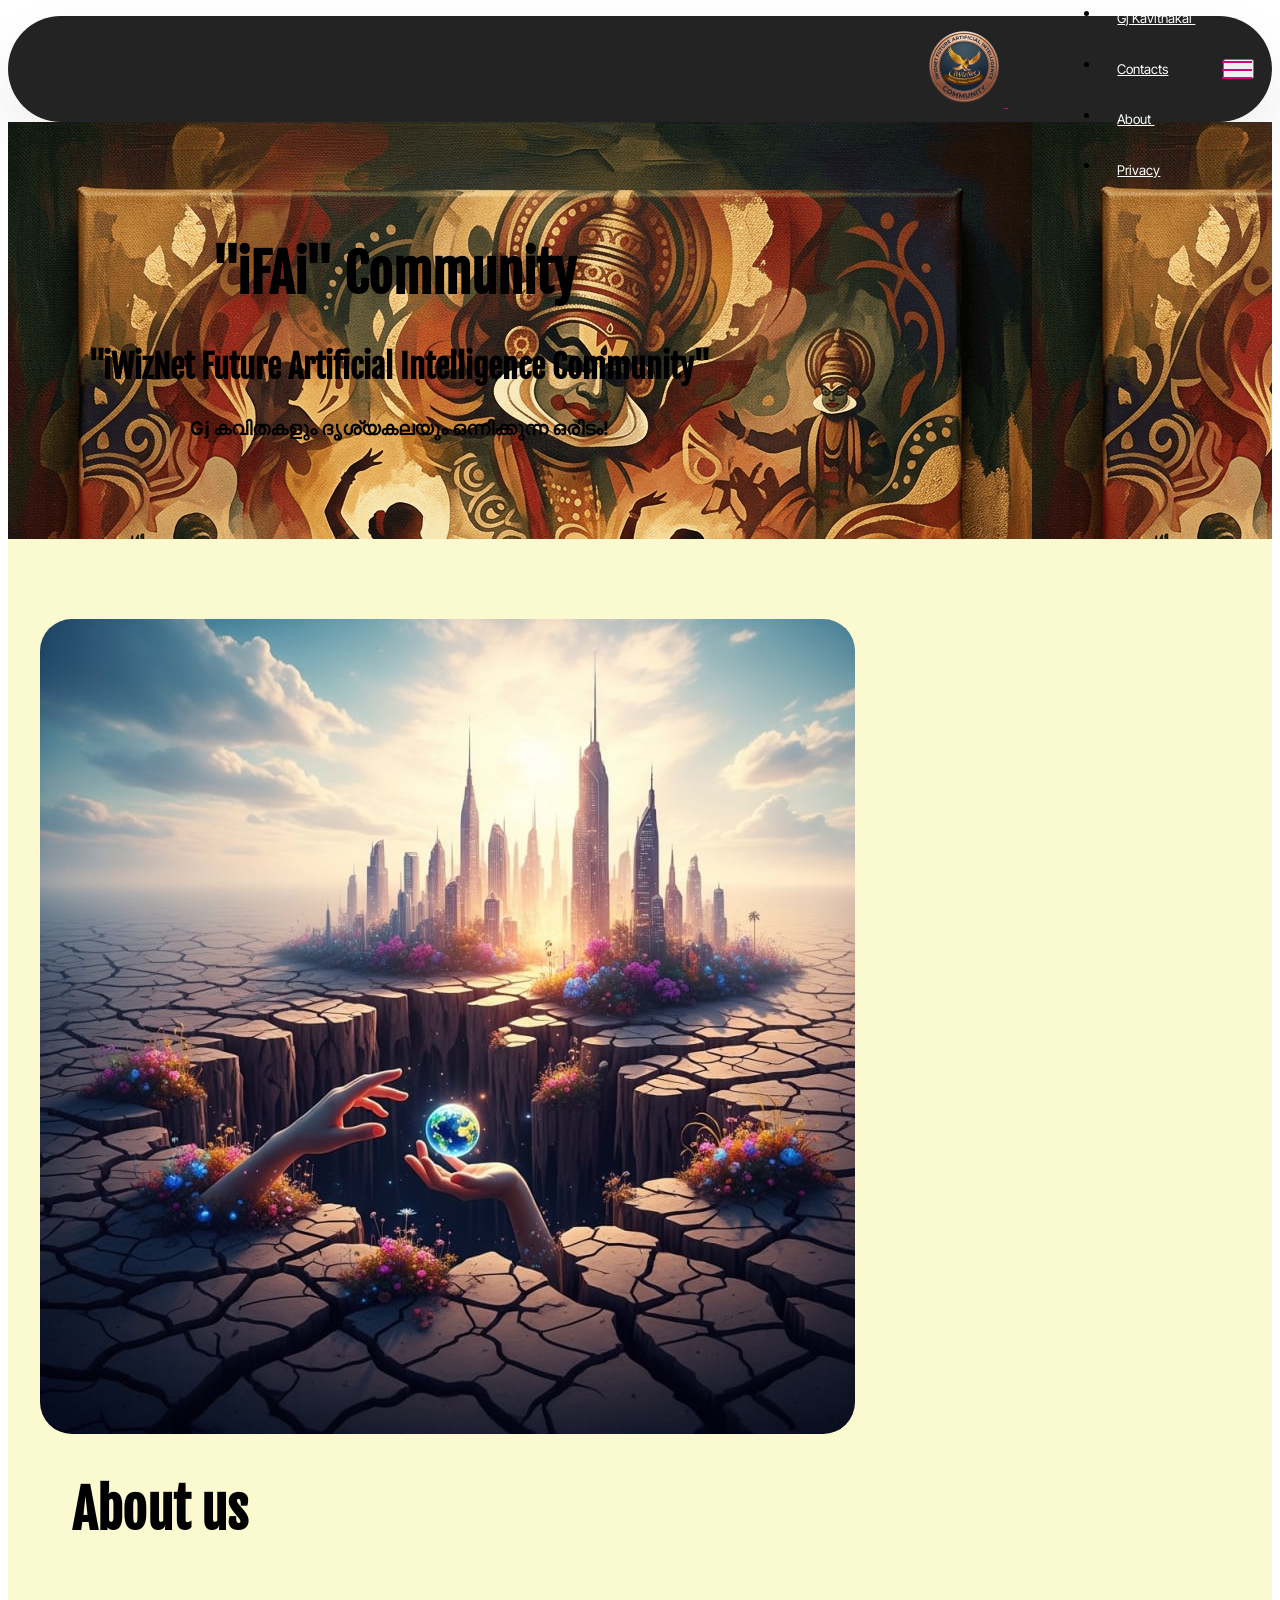
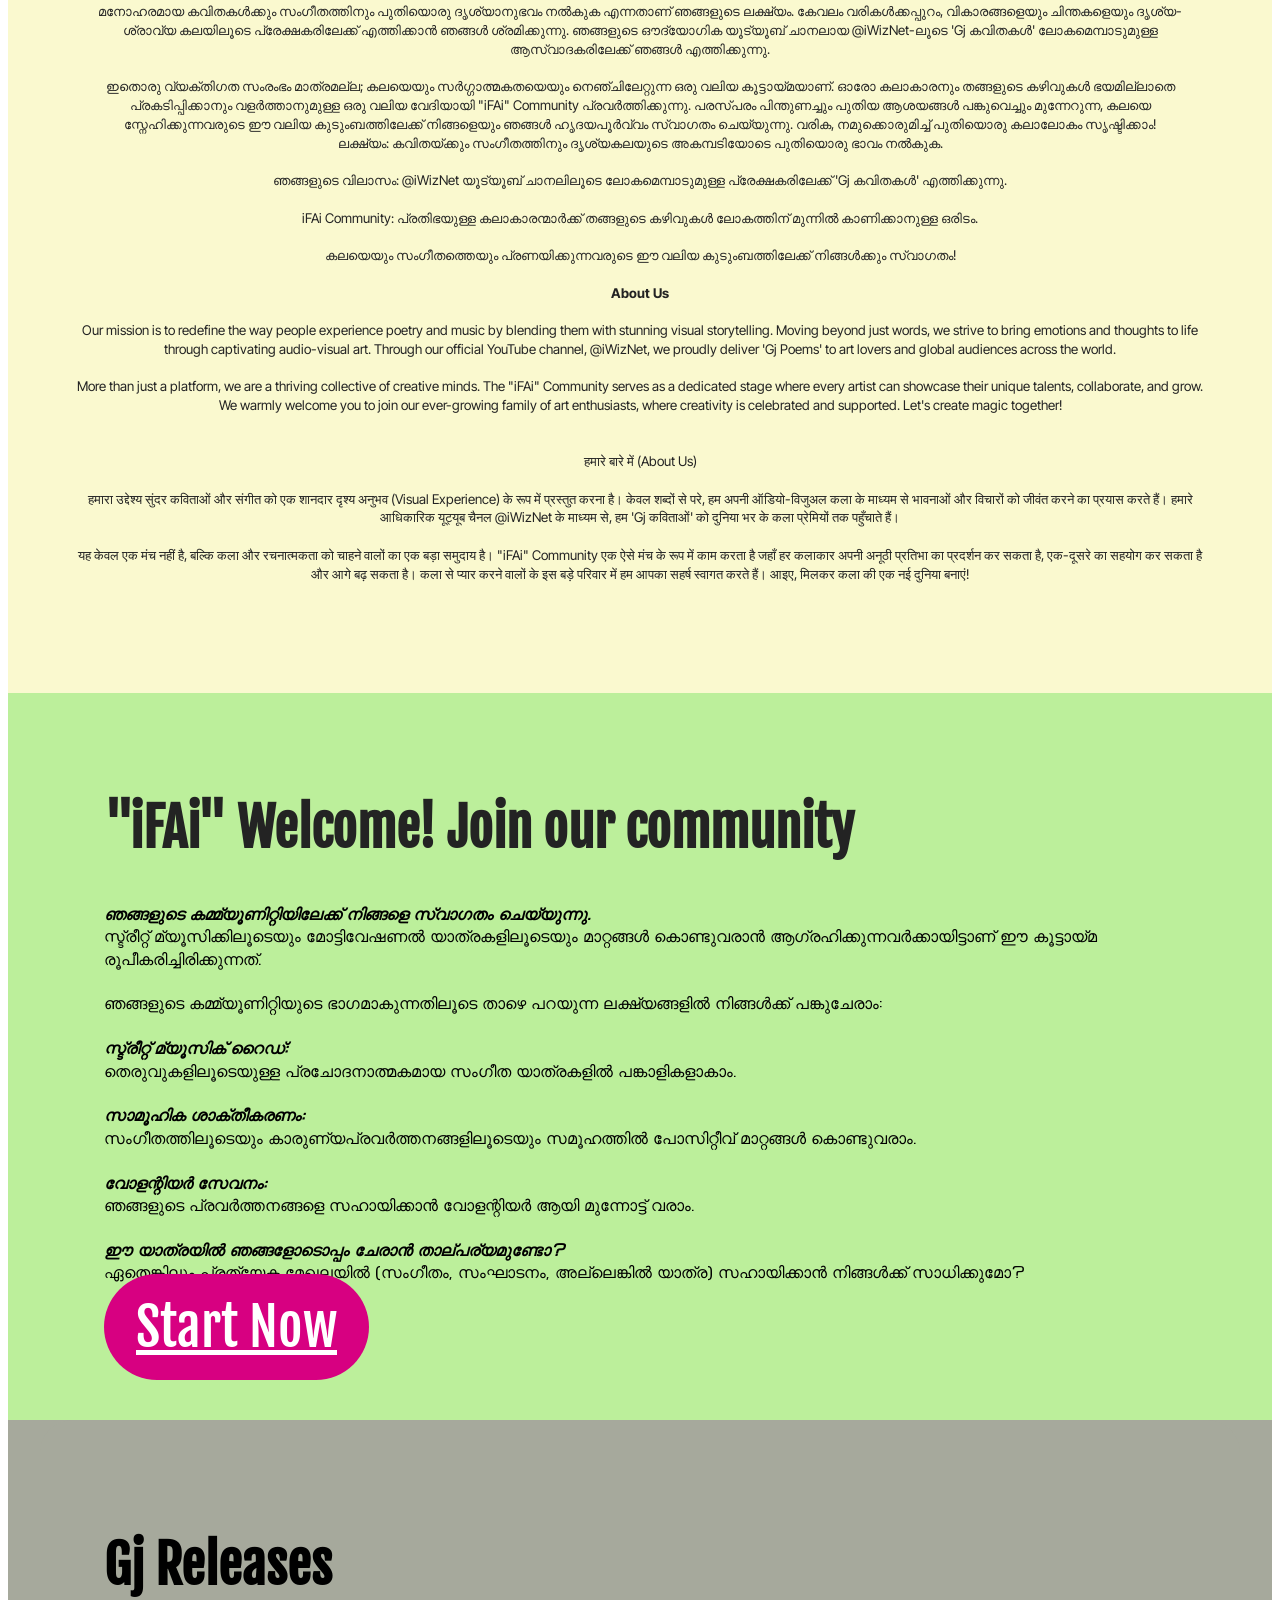
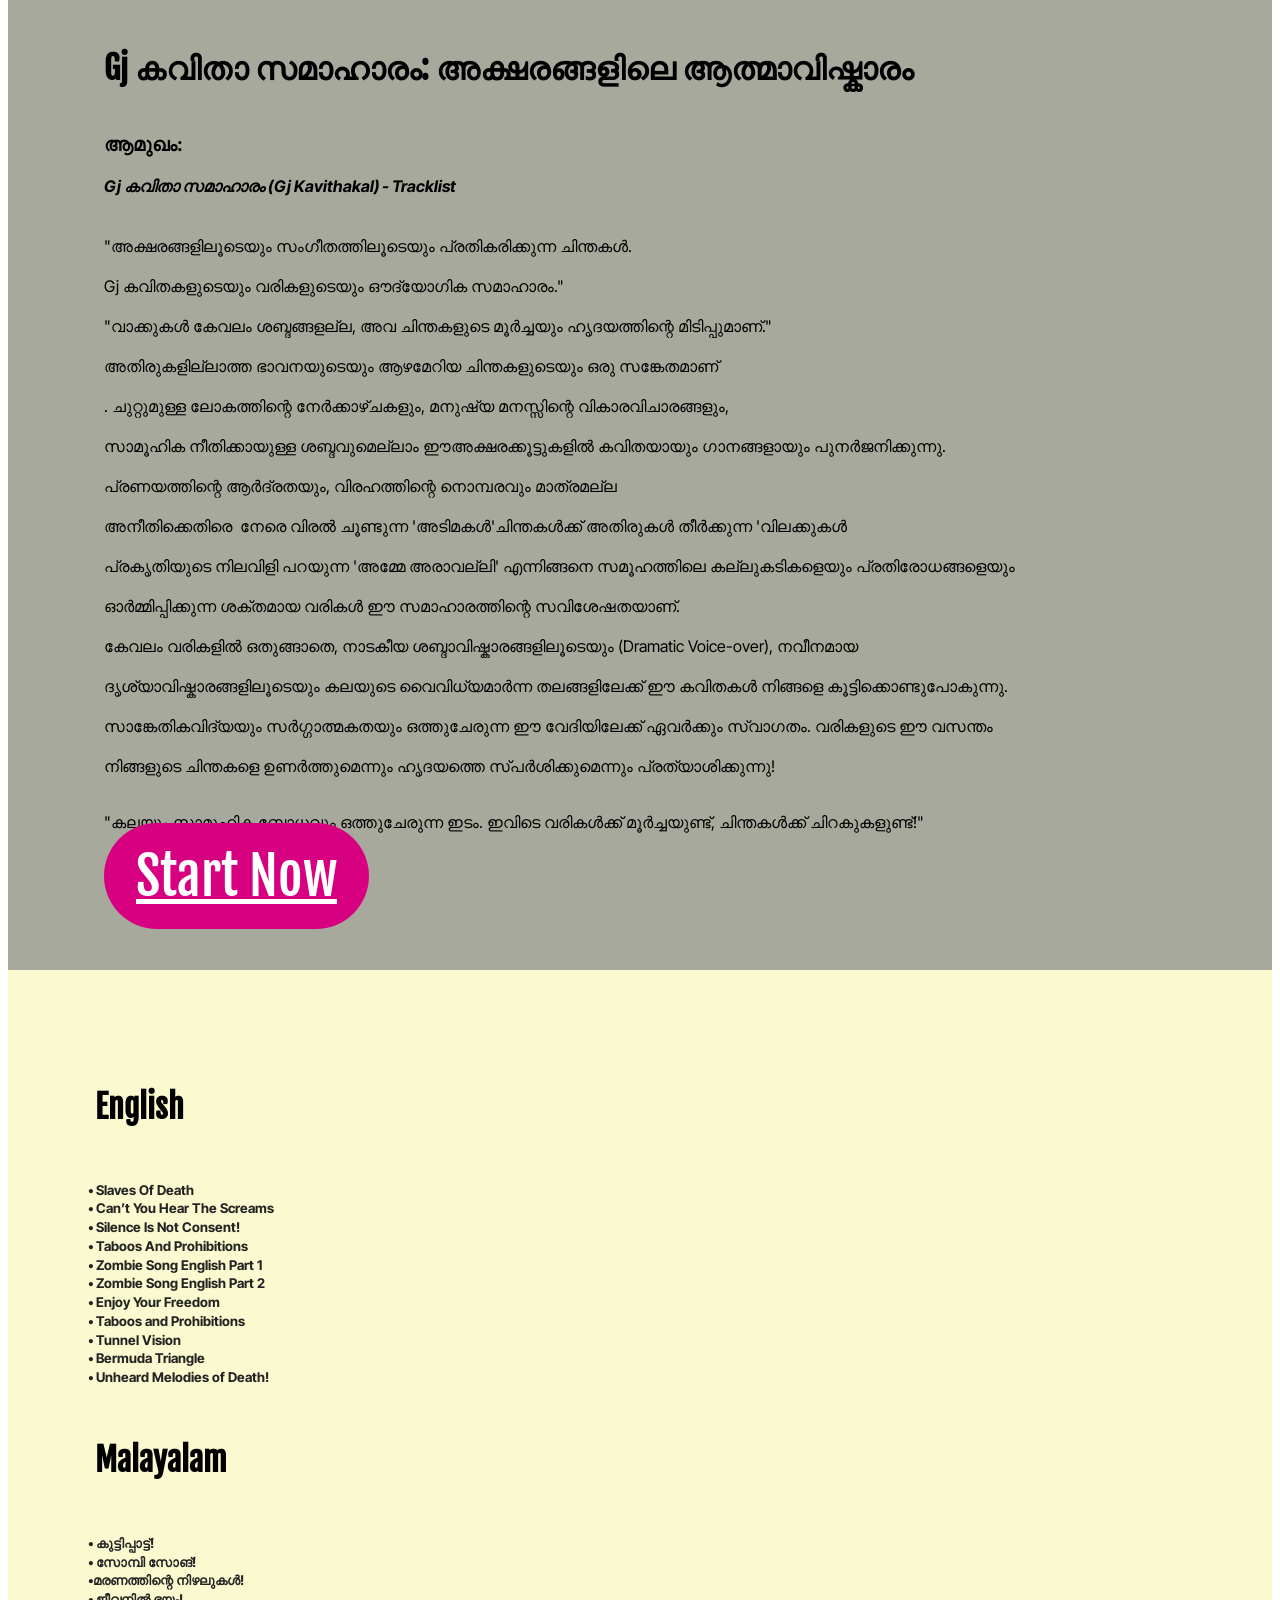
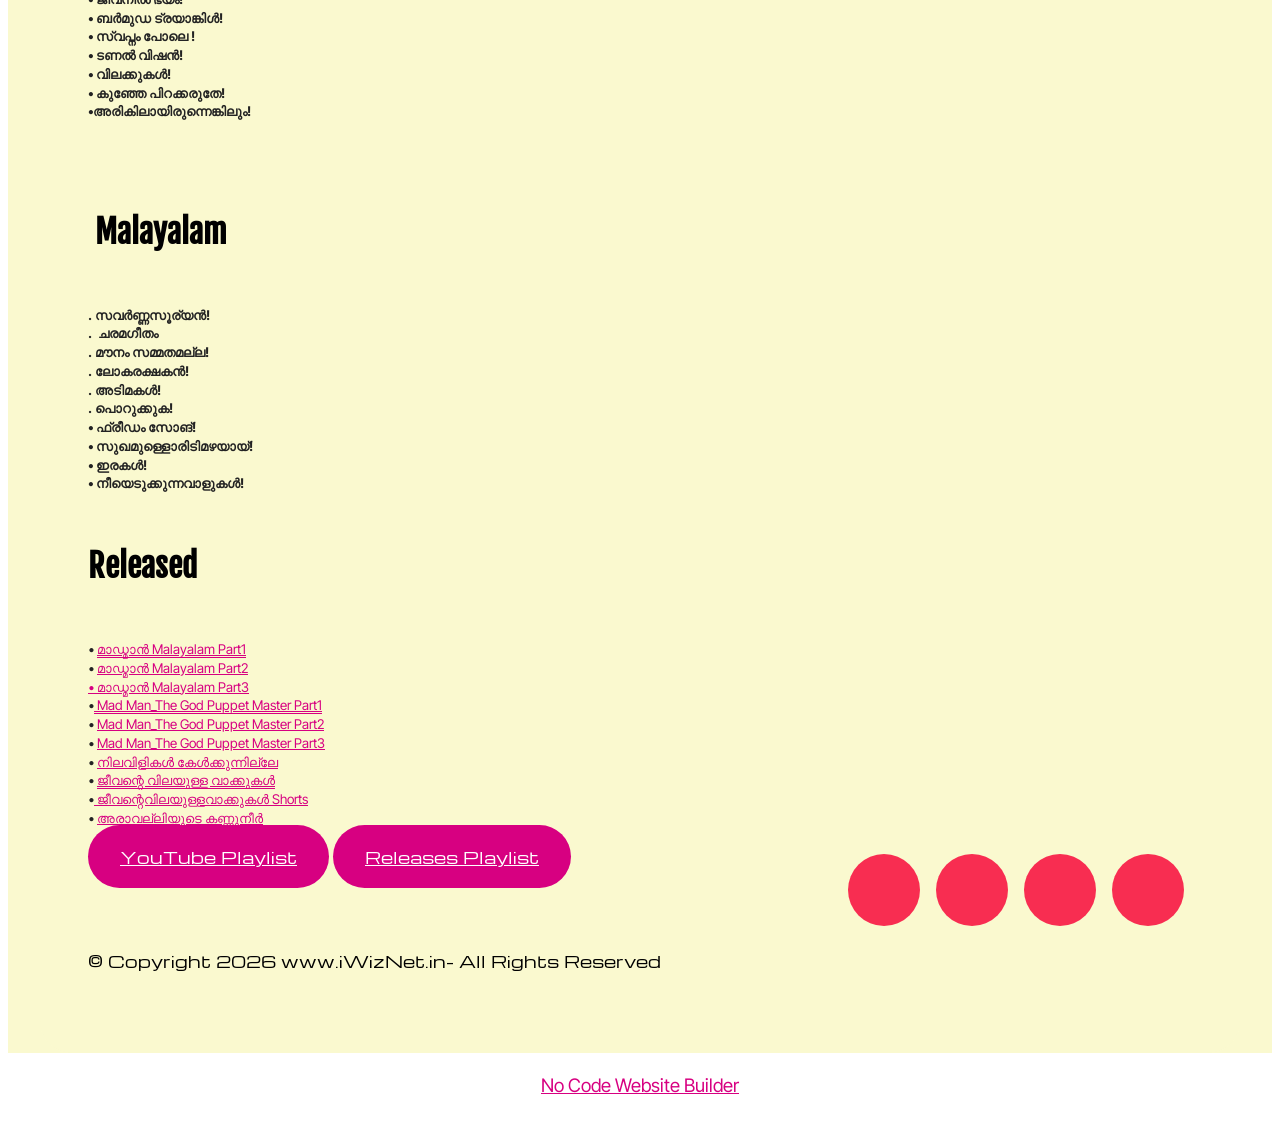
==== commit 81d06172: "Add files via upload" ====
--- a/About.html
+++ b/About.html
@@ -25,7 +25,7 @@
   <noscript><link rel="stylesheet" href="https://fonts.googleapis.com/css?family=Michroma:400&display=swap"></noscript>
   <link rel="preload" href="https://fonts.googleapis.com/css?family=Inter+Tight:100,200,300,400,500,600,700,800,900,100i,200i,300i,400i,500i,600i,700i,800i,900i&display=swap" as="style" onload="this.onload=null;this.rel='stylesheet'">
   <noscript><link rel="stylesheet" href="https://fonts.googleapis.com/css?family=Inter+Tight:100,200,300,400,500,600,700,800,900,100i,200i,300i,400i,500i,600i,700i,800i,900i&display=swap"></noscript>
-  <link rel="preload" as="style" href="assets/mobirise/css/mbr-additional.css?v=q5RSwU"><link rel="stylesheet" href="assets/mobirise/css/mbr-additional.css?v=q5RSwU" type="text/css">
+  <link rel="preload" as="style" href="assets/mobirise/css/mbr-additional.css?v=j4lJtO"><link rel="stylesheet" href="assets/mobirise/css/mbr-additional.css?v=j4lJtO" type="text/css">
 
   
   
@@ -233,7 +233,7 @@
 			</div>
 		</div>
 	</div>
-</section><section class="display-7" style="padding: 0;align-items: center;justify-content: center;flex-wrap: wrap;    align-content: center;display: flex;position: relative;height: 4rem;"><a href="https://mobiri.se/" style="flex: 1 1;height: 4rem;position: absolute;width: 100%;z-index: 1;"><img alt="" style="height: 4rem;" src="[data-uri]"></a><p style="margin: 0;text-align: center;" class="display-7">&#8204;</p><a style="z-index:1" href="https://mobirise.com/builder/ai-website-maker.html">Free AI Website Maker</a></section><script src="assets/bootstrap/js/bootstrap.bundle.min.js"></script>  <script src="assets/parallax/jarallax.js"></script>  <script src="assets/smoothscroll/smooth-scroll.js"></script>  <script src="assets/ytplayer/index.js"></script>  <script src="assets/dropdown/js/navbar-dropdown.js"></script>  <script src="assets/theme/js/script.js"></script>  
+</section><section class="display-7" style="padding: 0;align-items: center;justify-content: center;flex-wrap: wrap;    align-content: center;display: flex;position: relative;height: 4rem;"><a href="https://mobiri.se/" style="flex: 1 1;height: 4rem;position: absolute;width: 100%;z-index: 1;"><img alt="" style="height: 4rem;" src="[data-uri]"></a><p style="margin: 0;text-align: center;" class="display-7">&#8204;</p><a style="z-index:1" href="https://mobirise.com/builder/no-code-website-builder.html">No Code Website Builder</a></section><script src="assets/bootstrap/js/bootstrap.bundle.min.js"></script>  <script src="assets/parallax/jarallax.js"></script>  <script src="assets/smoothscroll/smooth-scroll.js"></script>  <script src="assets/ytplayer/index.js"></script>  <script src="assets/dropdown/js/navbar-dropdown.js"></script>  <script src="assets/theme/js/script.js"></script>  
   
   
   <input name="animation" type="hidden">
--- a/assets/mobirise/css/mbr-additional.css
+++ b/assets/mobirise/css/mbr-additional.css
@@ -5173,7 +5173,7 @@
   color: #000000;
 }
 .cid-vmOmaHrAPJ {
-  background-color: #bcef9b;
+  background-color: #faf9cf;
 }
 .cid-vmOmaHrAPJ .mbr-fallback-image.disabled {
   display: none;
@@ -5206,7 +5206,7 @@
   }
 }
 .cid-vmOmaHrAPJ .wrap {
-  background: url("../../../assets/images/background1.jpg");
+  background: url("../../../assets/images/untitled20design201-1500x1500.png");
   background-repeat: no-repeat;
   background-position: center;
   background-size: cover;
--- a/assets/mobirise/css/mbr-additional.css
+++ b/assets/mobirise/css/mbr-additional.css
@@ -5173,7 +5173,7 @@
   color: #000000;
 }
 .cid-vmOmaHrAPJ {
-  background-color: #bcef9b;
+  background-color: #faf9cf;
 }
 .cid-vmOmaHrAPJ .mbr-fallback-image.disabled {
   display: none;
@@ -5206,7 +5206,7 @@
   }
 }
 .cid-vmOmaHrAPJ .wrap {
-  background: url("../../../assets/images/background1.jpg");
+  background: url("../../../assets/images/untitled20design201-1500x1500.png");
   background-repeat: no-repeat;
   background-position: center;
   background-size: cover;
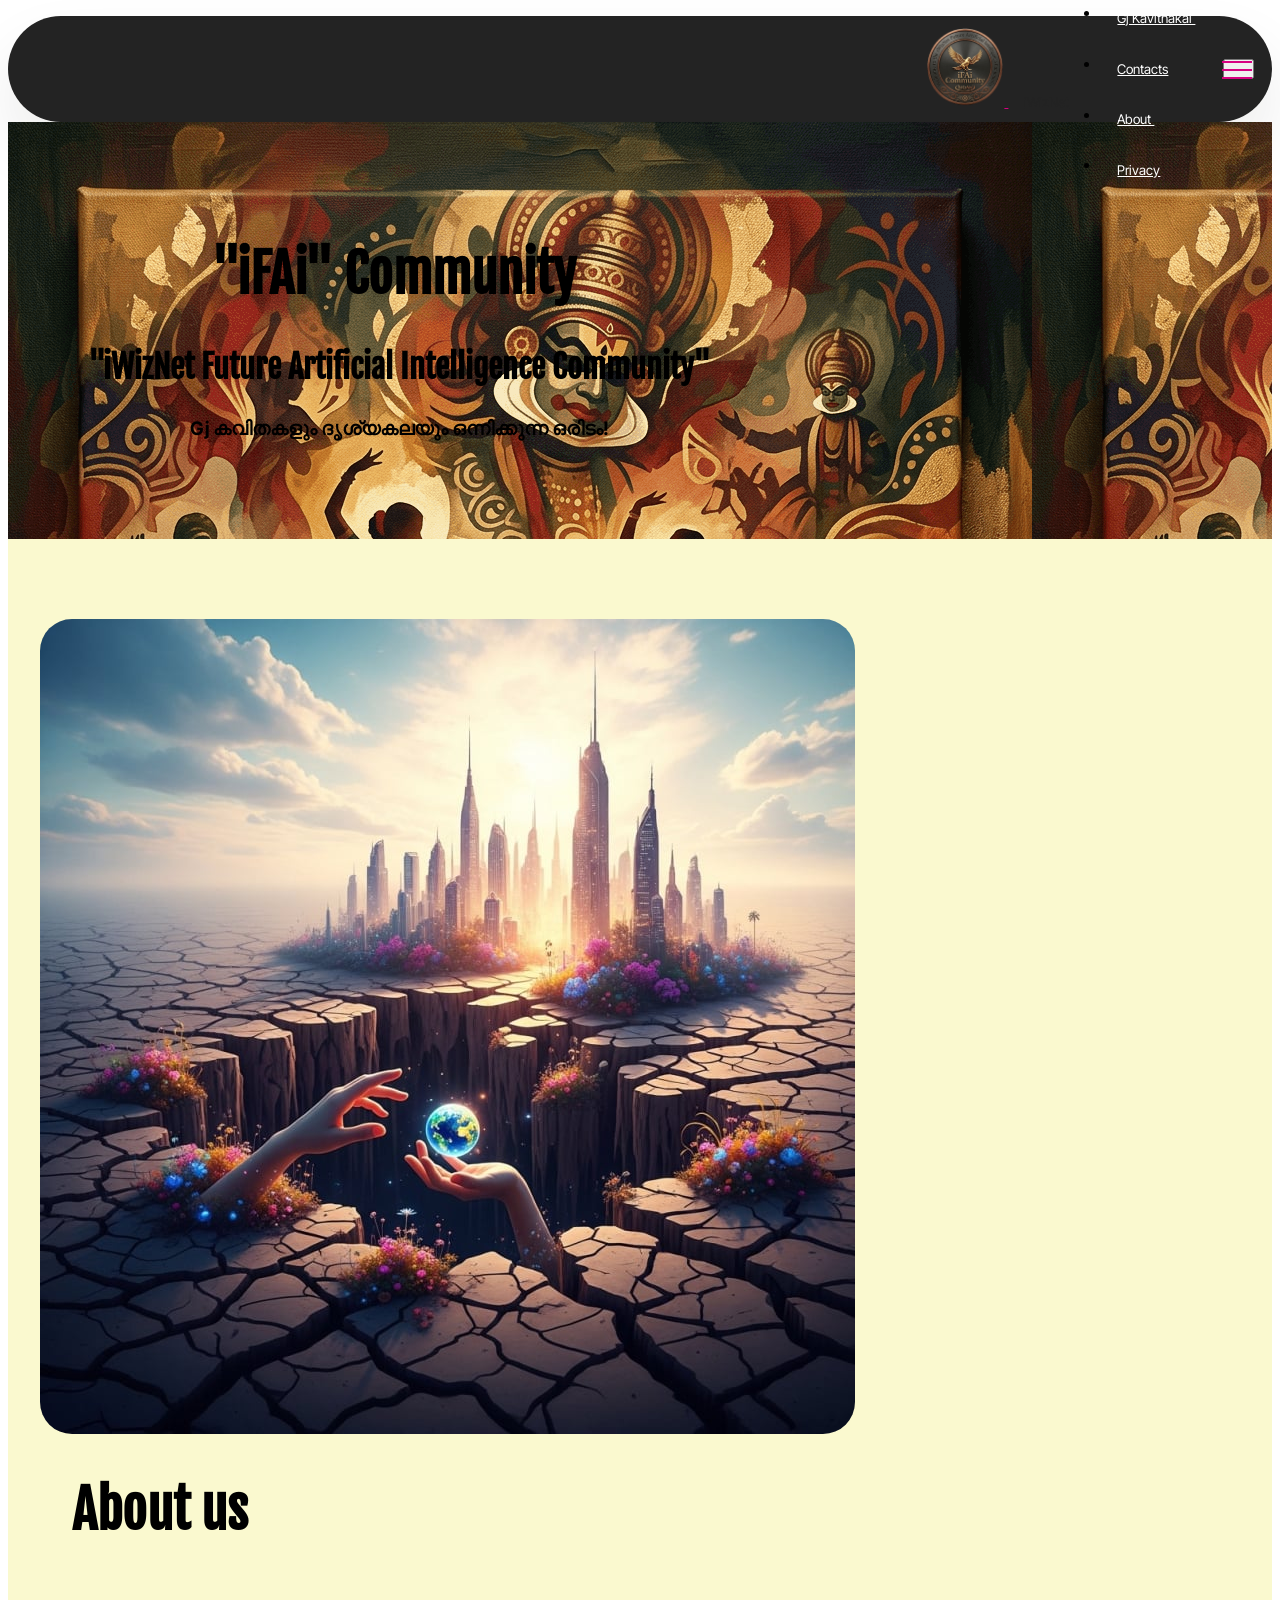
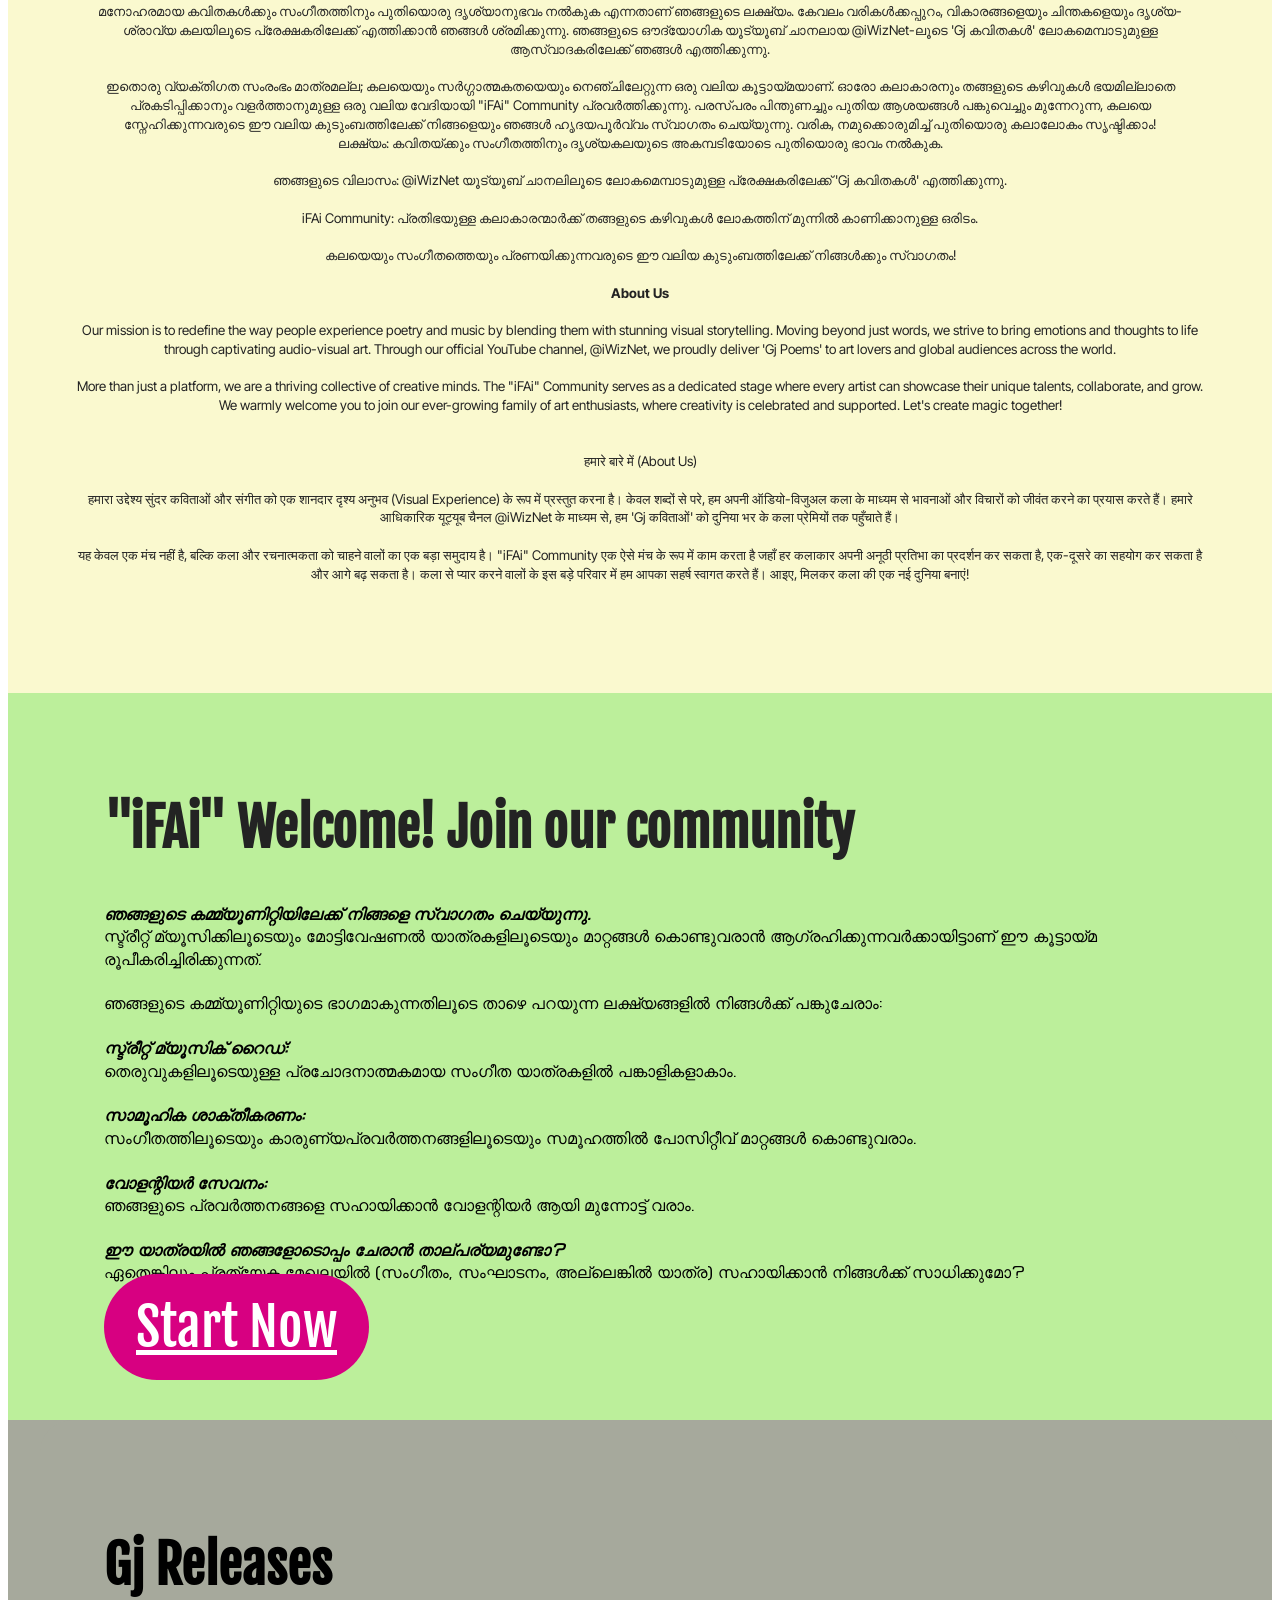
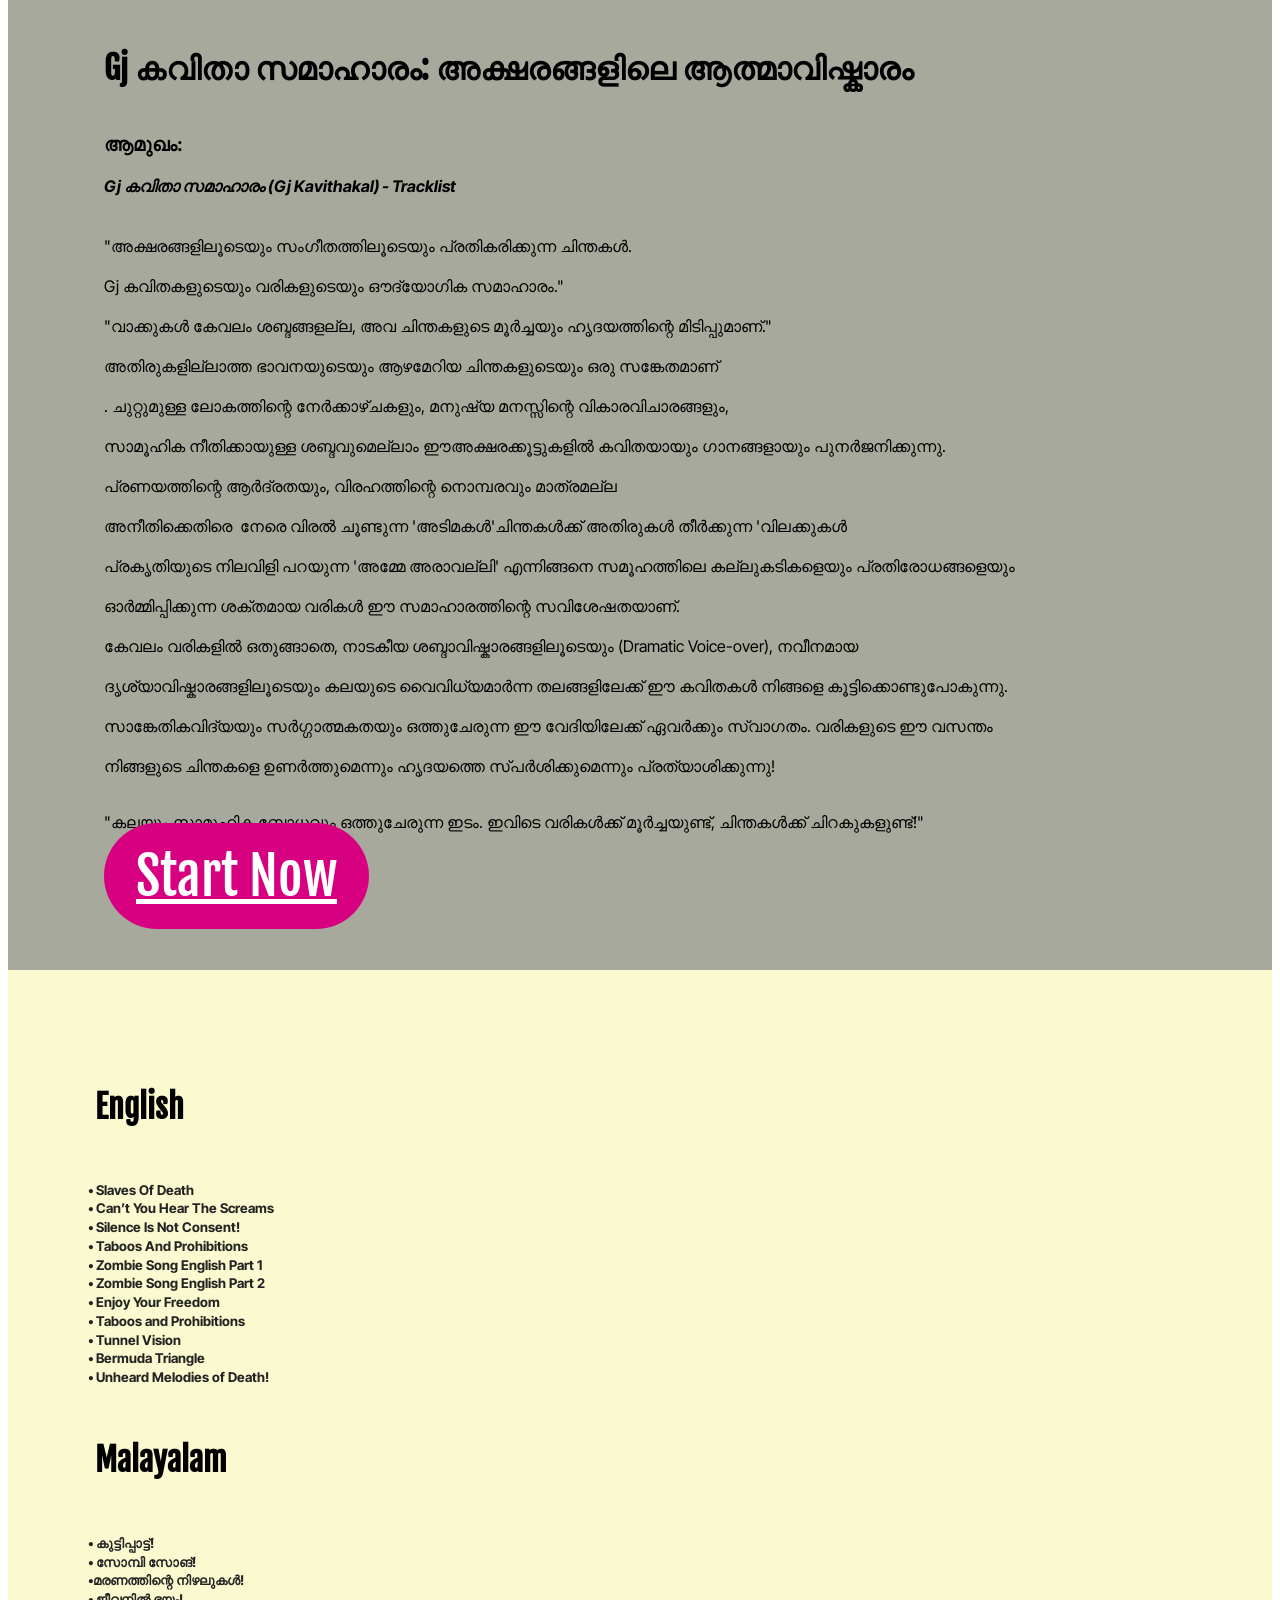
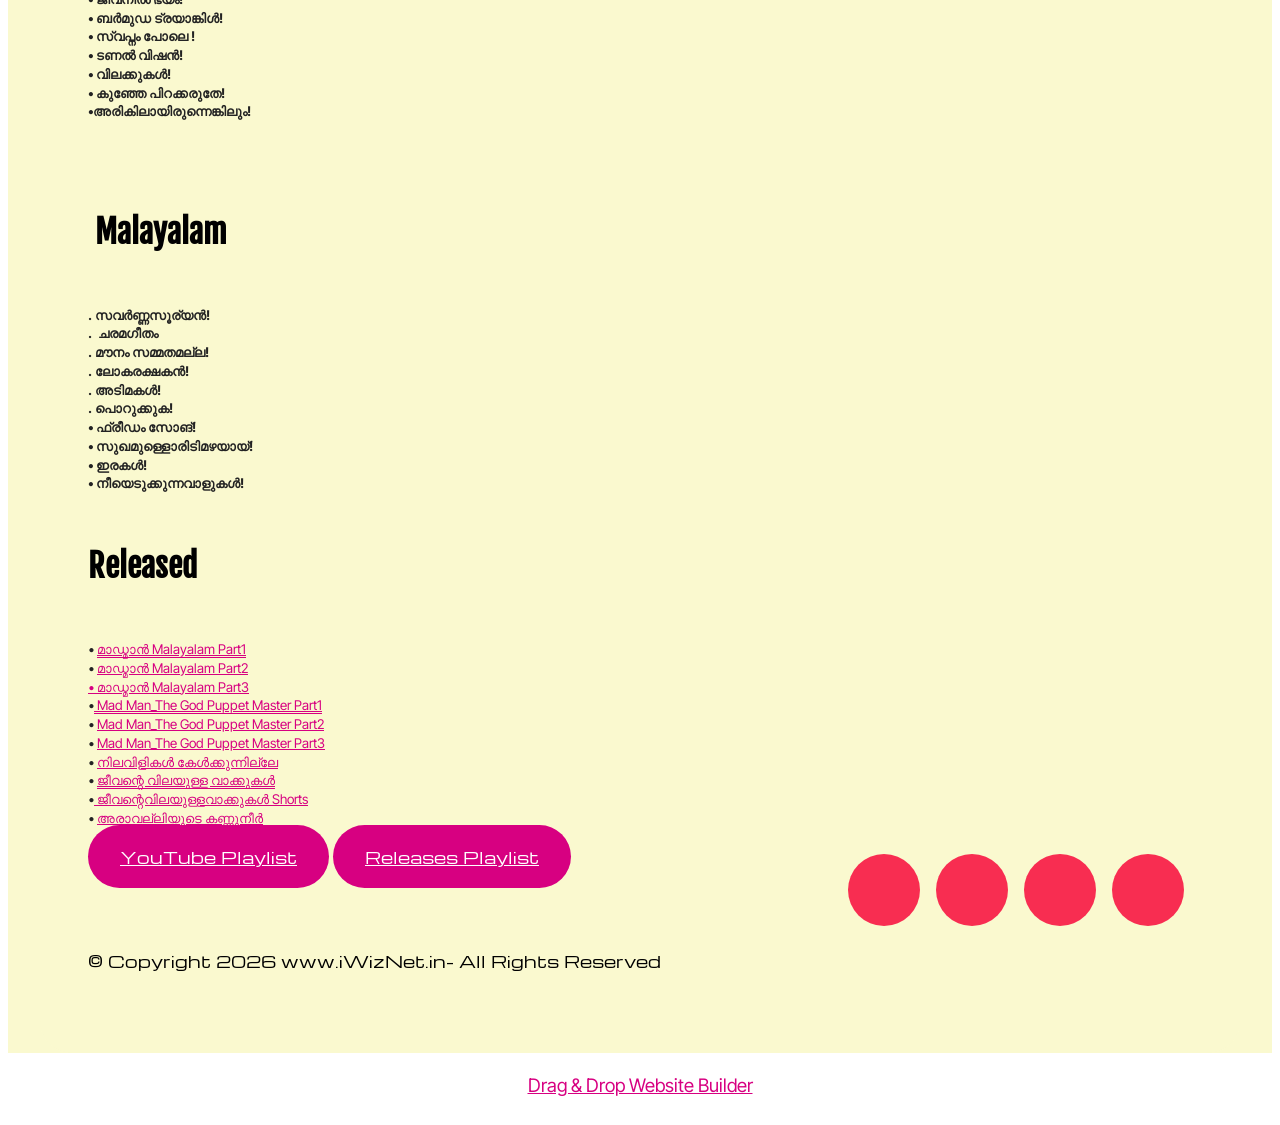
==== commit 94c18472: "Add files via upload" ====
--- a/About.html
+++ b/About.html
@@ -6,7 +6,7 @@
   <meta http-equiv="X-UA-Compatible" content="IE=edge">
   <meta name="generator" content="Mobirise v6.1.12, mobirise.com">
   <meta name="viewport" content="width=device-width, initial-scale=1, minimum-scale=1">
-  <link rel="shortcut icon" href="assets/images/untitled-design-1-removebg-preview-160x160.png" type="image/x-icon">
+  <link rel="shortcut icon" href="assets/images/iwiznet-160x163.png" type="image/x-icon">
   <meta name="description" content="">
   
   
@@ -25,7 +25,7 @@
   <noscript><link rel="stylesheet" href="https://fonts.googleapis.com/css?family=Michroma:400&display=swap"></noscript>
   <link rel="preload" href="https://fonts.googleapis.com/css?family=Inter+Tight:100,200,300,400,500,600,700,800,900,100i,200i,300i,400i,500i,600i,700i,800i,900i&display=swap" as="style" onload="this.onload=null;this.rel='stylesheet'">
   <noscript><link rel="stylesheet" href="https://fonts.googleapis.com/css?family=Inter+Tight:100,200,300,400,500,600,700,800,900,100i,200i,300i,400i,500i,600i,700i,800i,900i&display=swap"></noscript>
-  <link rel="preload" as="style" href="assets/mobirise/css/mbr-additional.css?v=j4lJtO"><link rel="stylesheet" href="assets/mobirise/css/mbr-additional.css?v=j4lJtO" type="text/css">
+  <link rel="preload" as="style" href="assets/mobirise/css/mbr-additional.css?v=mxYmOZ"><link rel="stylesheet" href="assets/mobirise/css/mbr-additional.css?v=mxYmOZ" type="text/css">
 
   
   
@@ -41,7 +41,7 @@
 			<div class="navbar-brand">
 				<span class="navbar-logo">
 					<a href="index.html#top">
-						<img src="assets/images/untitled-design-1-removebg-preview-160x160.png" alt="Mobirise Website Builder" style="height: 5rem;">
+						<img src="assets/images/iwiznet-160x163.png" alt="Mobirise Website Builder" style="height: 5rem;">
 					</a>
 				</span>
 				<span class="navbar-caption-wrap"><a class="navbar-caption text-black text-primary display-4" href="index.html#header05-1">iWizNet</a></span>
@@ -233,7 +233,7 @@
 			</div>
 		</div>
 	</div>
-</section><section class="display-7" style="padding: 0;align-items: center;justify-content: center;flex-wrap: wrap;    align-content: center;display: flex;position: relative;height: 4rem;"><a href="https://mobiri.se/" style="flex: 1 1;height: 4rem;position: absolute;width: 100%;z-index: 1;"><img alt="" style="height: 4rem;" src="[data-uri]"></a><p style="margin: 0;text-align: center;" class="display-7">&#8204;</p><a style="z-index:1" href="https://mobirise.com/builder/no-code-website-builder.html">No Code Website Builder</a></section><script src="assets/bootstrap/js/bootstrap.bundle.min.js"></script>  <script src="assets/parallax/jarallax.js"></script>  <script src="assets/smoothscroll/smooth-scroll.js"></script>  <script src="assets/ytplayer/index.js"></script>  <script src="assets/dropdown/js/navbar-dropdown.js"></script>  <script src="assets/theme/js/script.js"></script>  
+</section><section class="display-7" style="padding: 0;align-items: center;justify-content: center;flex-wrap: wrap;    align-content: center;display: flex;position: relative;height: 4rem;"><a href="https://mobiri.se/" style="flex: 1 1;height: 4rem;position: absolute;width: 100%;z-index: 1;"><img alt="" style="height: 4rem;" src="[data-uri]"></a><p style="margin: 0;text-align: center;" class="display-7">&#8204;</p><a style="z-index:1" href="https://mobirise.com/drag-drop-website-builder.html">Drag & Drop Website Builder</a></section><script src="assets/bootstrap/js/bootstrap.bundle.min.js"></script>  <script src="assets/parallax/jarallax.js"></script>  <script src="assets/smoothscroll/smooth-scroll.js"></script>  <script src="assets/ytplayer/index.js"></script>  <script src="assets/dropdown/js/navbar-dropdown.js"></script>  <script src="assets/theme/js/script.js"></script>  
   
   
   <input name="animation" type="hidden">
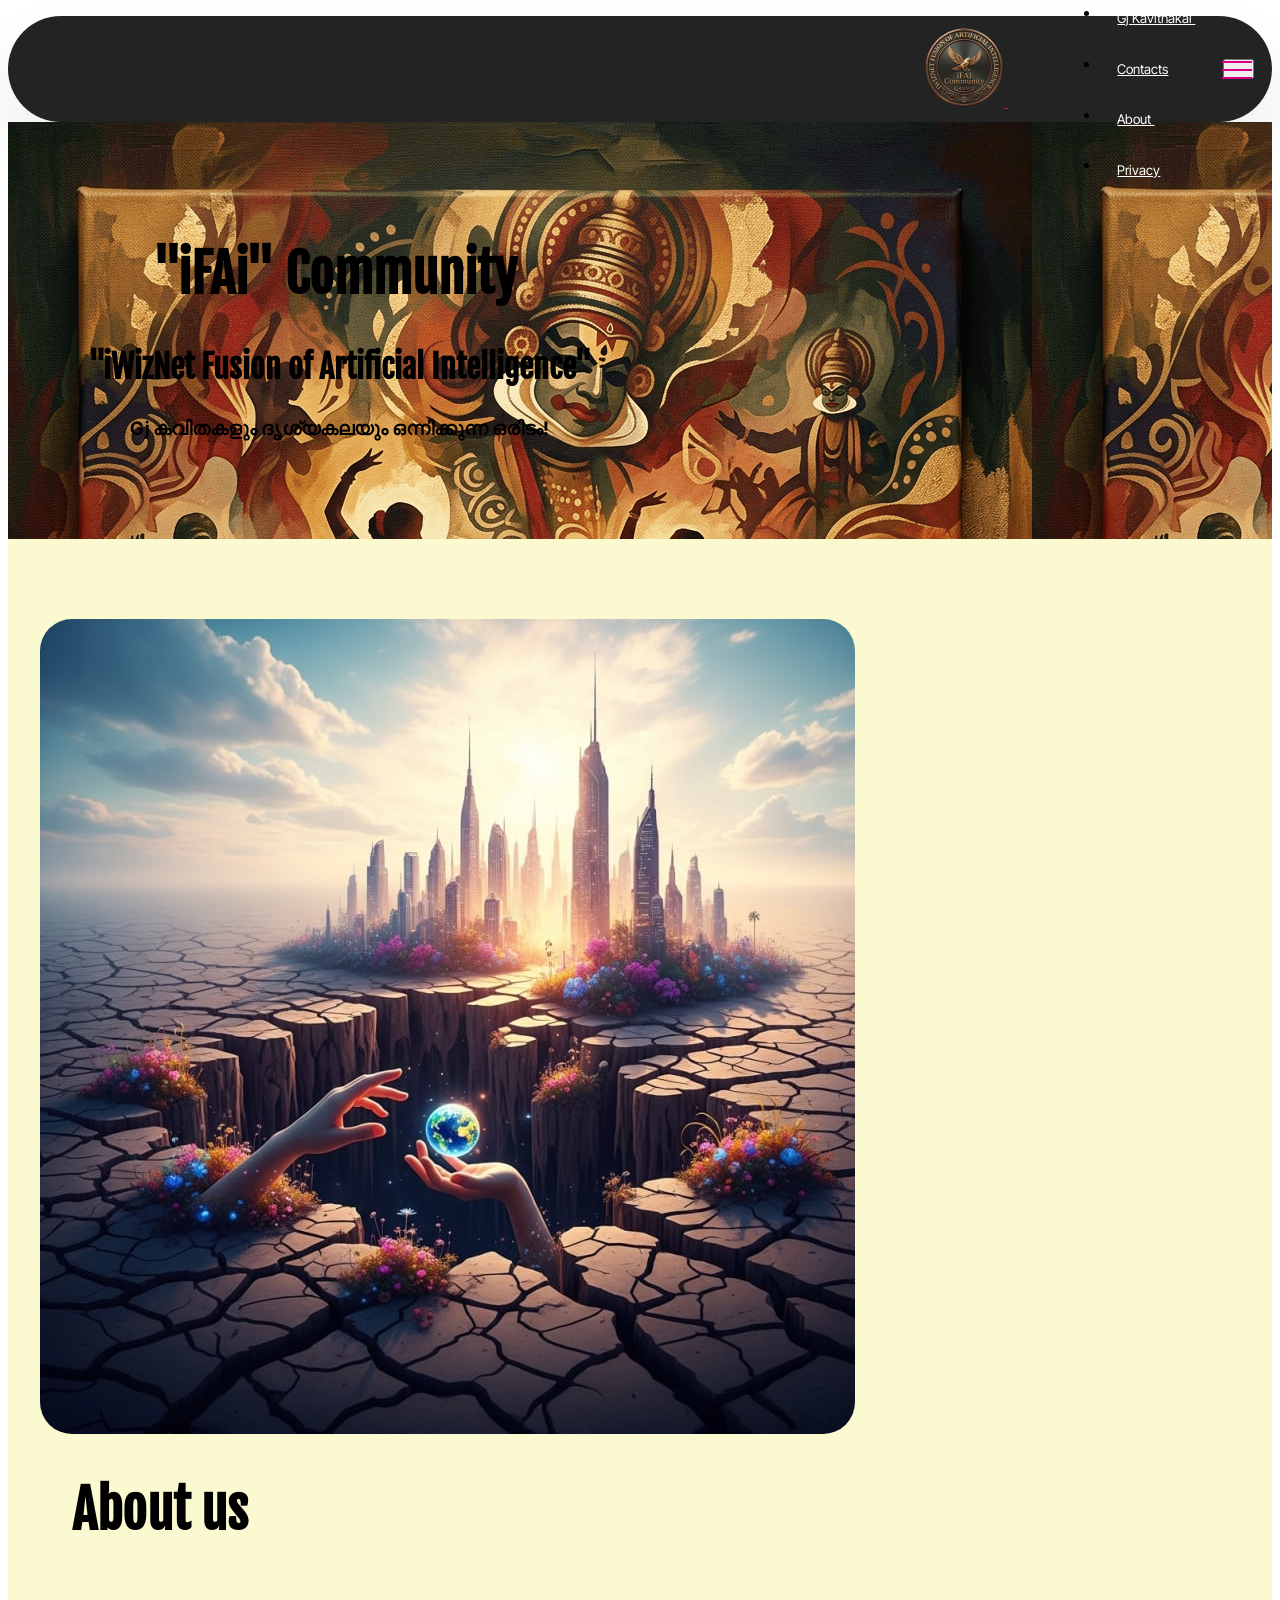
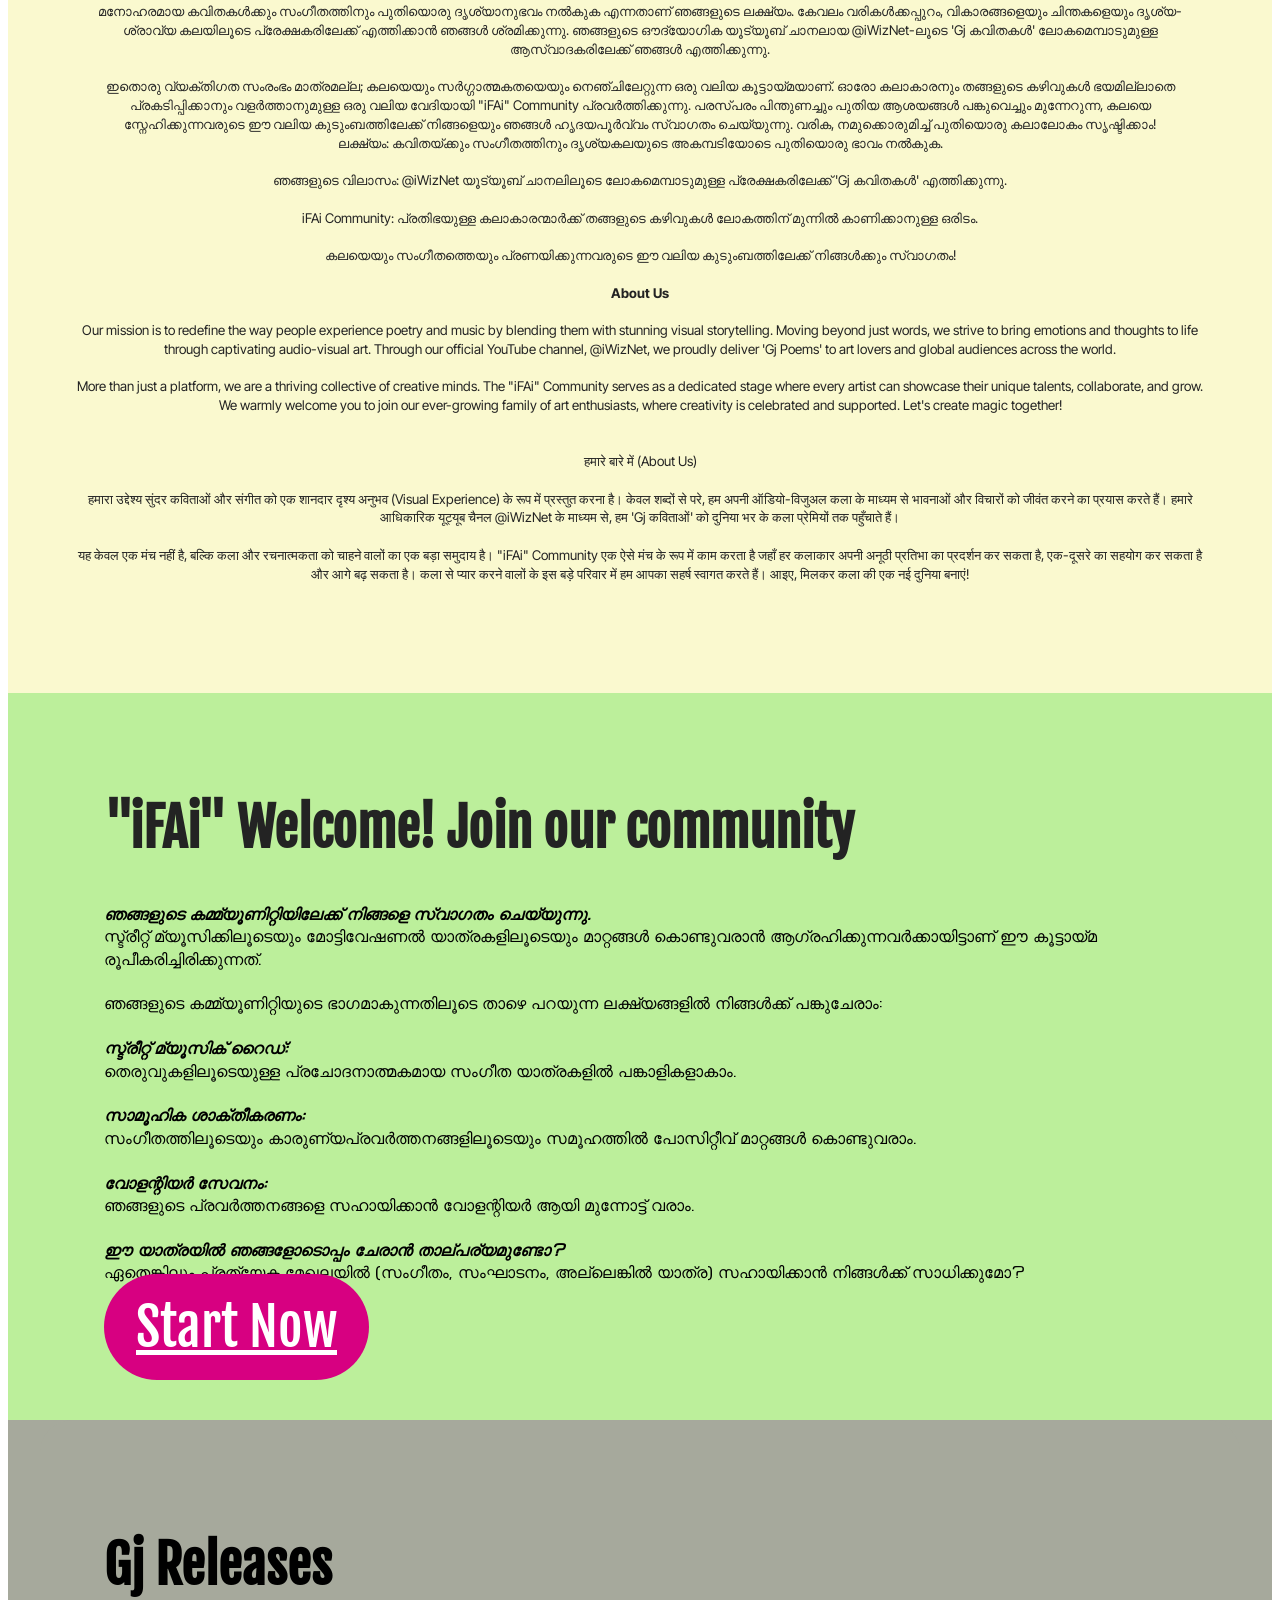
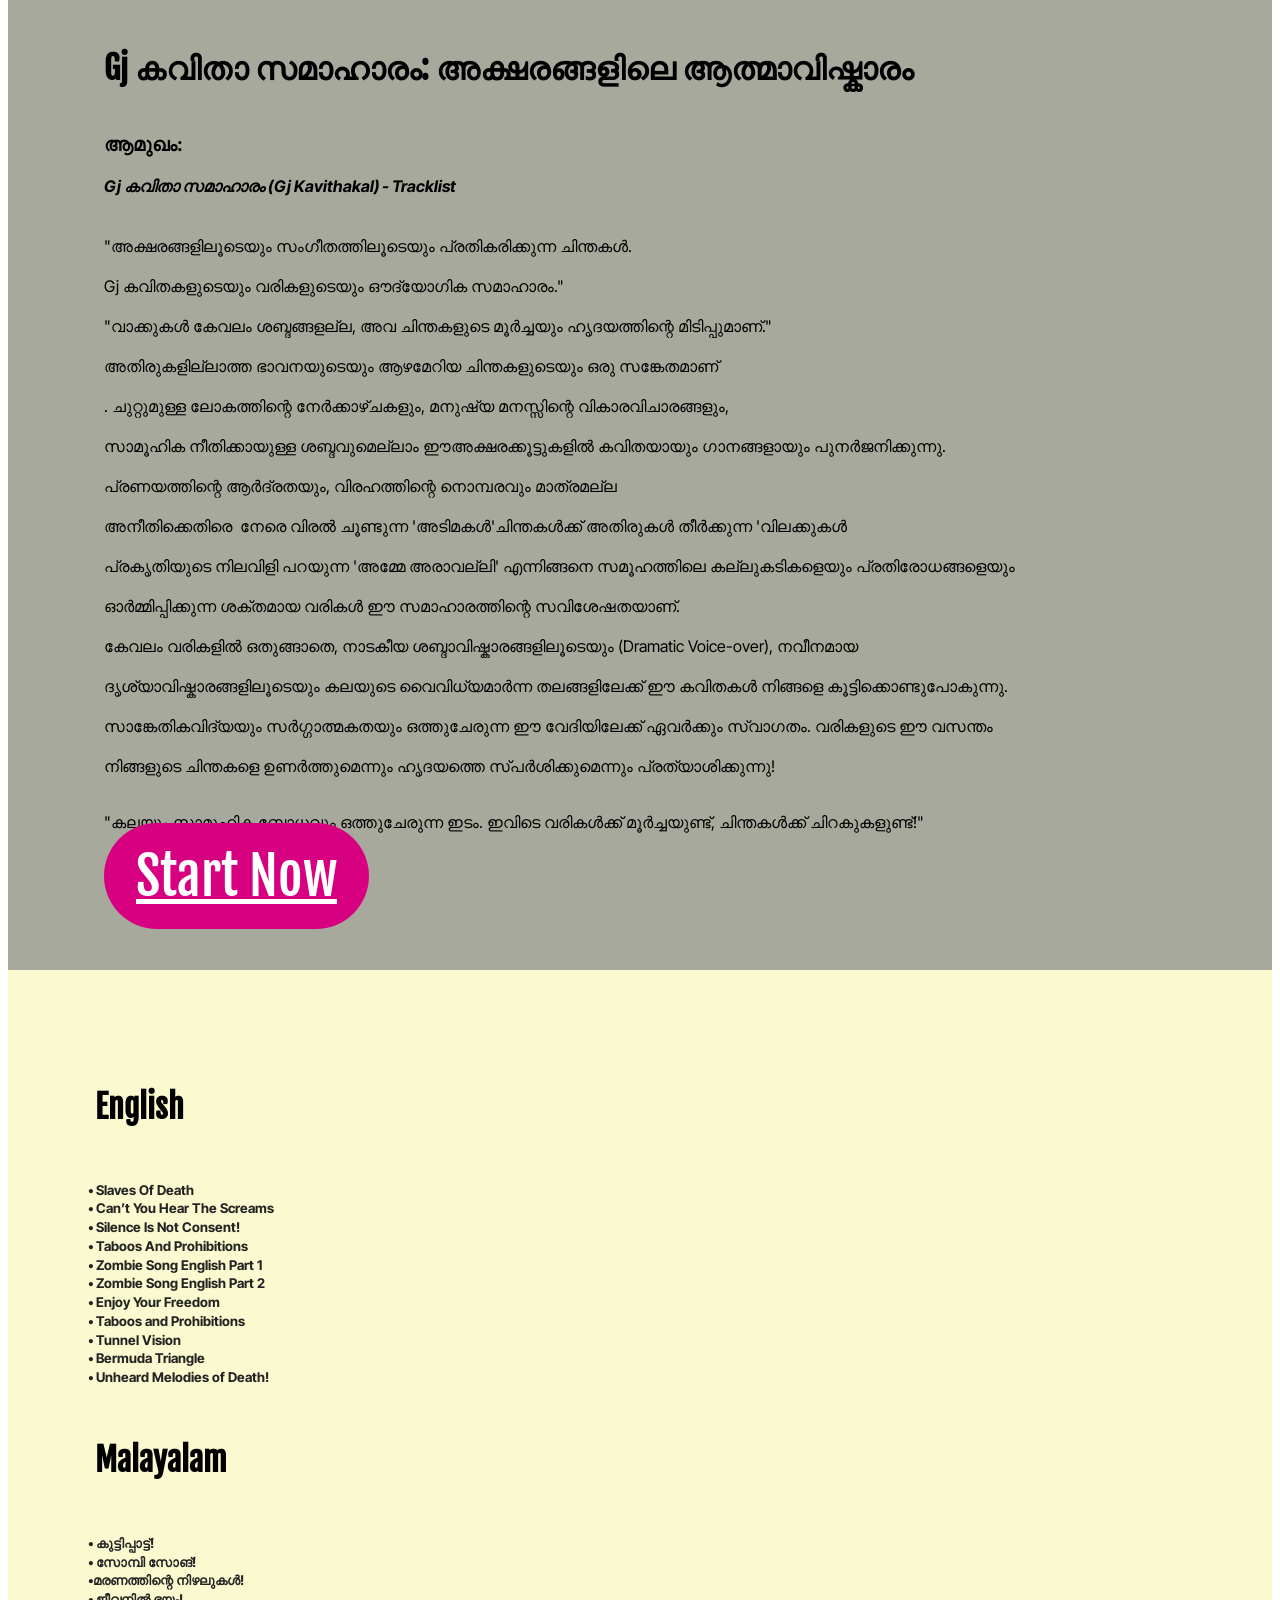
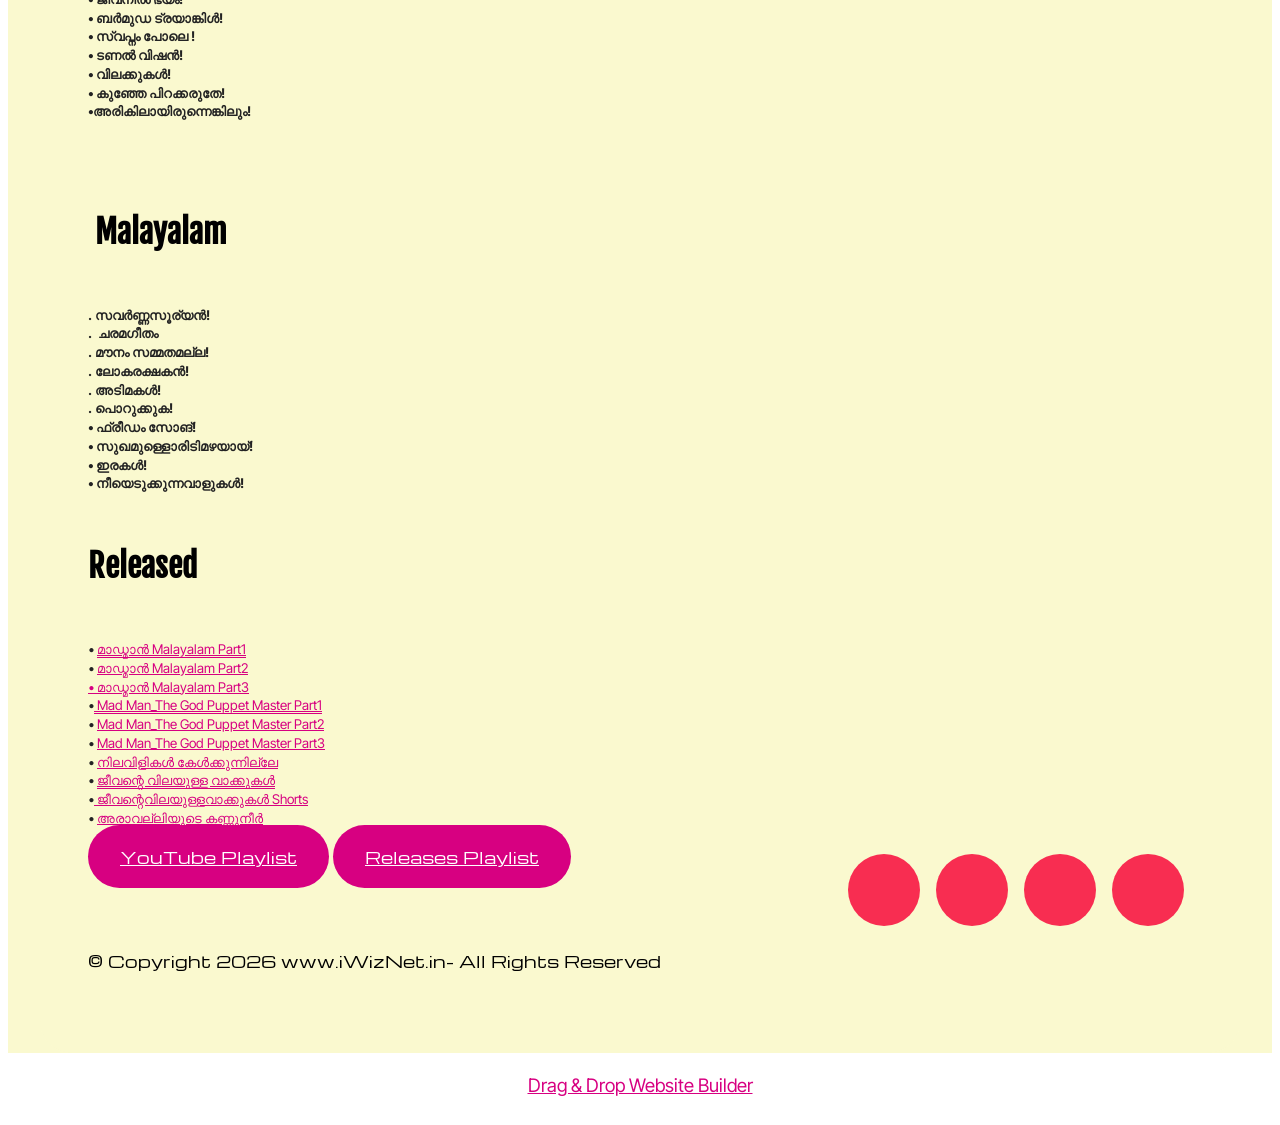
==== commit c90c3588: "Add files via upload" ====
--- a/About.html
+++ b/About.html
@@ -6,7 +6,7 @@
   <meta http-equiv="X-UA-Compatible" content="IE=edge">
   <meta name="generator" content="Mobirise v6.1.12, mobirise.com">
   <meta name="viewport" content="width=device-width, initial-scale=1, minimum-scale=1">
-  <link rel="shortcut icon" href="assets/images/iwiznet-160x163.png" type="image/x-icon">
+  <link rel="shortcut icon" href="assets/images/ifai20logo-160x160.png" type="image/x-icon">
   <meta name="description" content="">
   
   
@@ -25,7 +25,7 @@
   <noscript><link rel="stylesheet" href="https://fonts.googleapis.com/css?family=Michroma:400&display=swap"></noscript>
   <link rel="preload" href="https://fonts.googleapis.com/css?family=Inter+Tight:100,200,300,400,500,600,700,800,900,100i,200i,300i,400i,500i,600i,700i,800i,900i&display=swap" as="style" onload="this.onload=null;this.rel='stylesheet'">
   <noscript><link rel="stylesheet" href="https://fonts.googleapis.com/css?family=Inter+Tight:100,200,300,400,500,600,700,800,900,100i,200i,300i,400i,500i,600i,700i,800i,900i&display=swap"></noscript>
-  <link rel="preload" as="style" href="assets/mobirise/css/mbr-additional.css?v=mxYmOZ"><link rel="stylesheet" href="assets/mobirise/css/mbr-additional.css?v=mxYmOZ" type="text/css">
+  <link rel="preload" as="style" href="assets/mobirise/css/mbr-additional.css?v=Qvf9oa"><link rel="stylesheet" href="assets/mobirise/css/mbr-additional.css?v=Qvf9oa" type="text/css">
 
   
   
@@ -41,7 +41,7 @@
 			<div class="navbar-brand">
 				<span class="navbar-logo">
 					<a href="index.html#top">
-						<img src="assets/images/iwiznet-160x163.png" alt="Mobirise Website Builder" style="height: 5rem;">
+						<img src="assets/images/ifai20logo-160x160.png" alt="Mobirise Website Builder" style="height: 5rem;">
 					</a>
 				</span>
 				<span class="navbar-caption-wrap"><a class="navbar-caption text-black text-primary display-4" href="index.html#header05-1">iWizNet</a></span>
@@ -78,7 +78,7 @@
 		<div class="row">
 			<div class="content-wrap col-12 col-md-4">
 				<h1 class="mbr-section-title mbr-fonts-style mbr-white mb-4 display-1"><strong>"iFAi" Community&nbsp;</strong></h1>
-				<h2 class="mbr-section-title mbr-fonts-style mbr-white mb-4 display-2"><strong>"iWizNet Future Artificial Intelligence Community"</strong></h2>
+				<h2 class="mbr-section-title mbr-fonts-style mbr-white mb-4 display-2"><strong>"iWizNet Fusion of Artificial Intelligence"</strong></h2>
 				<p class="mbr-fonts-style mbr-text mbr-white mb-4 display-7"><strong>
 					Gj കവിതകളും ദൃശ്യകലയും ഒന്നിക്കുന്ന ഒരിടം!
 				</strong></p>
--- a/assets/mobirise/css/mbr-additional.css
+++ b/assets/mobirise/css/mbr-additional.css
@@ -902,7 +902,7 @@
   height: 90px;
   padding: 0.5rem 0.6rem;
   flex-wrap: nowrap;
-  background: #232323 !important;
+  background: #696235 !important;
   left: 0;
   right: 0;
   -webkit-box-pack: justify;
@@ -914,7 +914,7 @@
   align-items: center;
   border-radius: 100vw;
   margin-top: 1rem;
-  background-color: #232323;
+  background-color: #696235;
   box-shadow: 0 30px 60px 0 rgba(27, 31, 10, 0.08);
 }
 @media (max-width: 992px) {
@@ -943,8 +943,8 @@
   border-radius: 1.5rem;
   transition: .3s all !important;
   min-width: auto;
-  background: #232323;
-  background: #232323 !important;
+  background: #696235;
+  background: #696235 !important;
 }
 .cid-tJS6tZXiPa .nav-item:focus,
 .cid-tJS6tZXiPa .nav-link:focus {
@@ -1106,7 +1106,7 @@
   padding: 0.667em 1.667em;
 }
 .cid-tJS6tZXiPa .navbar.navbar-expand-lg .dropdown .dropdown-menu {
-  background: #232323;
+  background: #696235;
 }
 .cid-tJS6tZXiPa .navbar.navbar-expand-lg .dropdown .dropdown-menu .dropdown-submenu {
   margin: 0;
@@ -1270,10 +1270,10 @@
     width: 100%;
     padding: 1rem;
     border-radius: 1.5rem;
-    background: #232323;
+    background: #696235;
     opacity: 1;
-    border-color: #232323 !important;
-    background: #232323 !important;
+    border-color: #696235 !important;
+    background: #696235 !important;
     backdrop-filter: blur(8px);
   }
   .cid-tJS6tZXiPa .navbar-nav .nav-item .nav-link::after {
@@ -3807,7 +3807,7 @@
   height: 90px;
   padding: 0.5rem 0.6rem;
   flex-wrap: nowrap;
-  background: #232323 !important;
+  background: #696235 !important;
   left: 0;
   right: 0;
   -webkit-box-pack: justify;
@@ -3819,7 +3819,7 @@
   align-items: center;
   border-radius: 100vw;
   margin-top: 1rem;
-  background-color: #232323;
+  background-color: #696235;
   box-shadow: 0 30px 60px 0 rgba(27, 31, 10, 0.08);
 }
 @media (max-width: 992px) {
@@ -3848,8 +3848,8 @@
   border-radius: 1.5rem;
   transition: .3s all !important;
   min-width: auto;
-  background: #232323;
-  background: #232323 !important;
+  background: #696235;
+  background: #696235 !important;
 }
 .cid-vmNvNMkQoK .nav-item:focus,
 .cid-vmNvNMkQoK .nav-link:focus {
@@ -4011,7 +4011,7 @@
   padding: 0.667em 1.667em;
 }
 .cid-vmNvNMkQoK .navbar.navbar-expand-lg .dropdown .dropdown-menu {
-  background: #232323;
+  background: #696235;
 }
 .cid-vmNvNMkQoK .navbar.navbar-expand-lg .dropdown .dropdown-menu .dropdown-submenu {
   margin: 0;
@@ -4175,10 +4175,10 @@
     width: 100%;
     padding: 1rem;
     border-radius: 1.5rem;
-    background: #232323;
+    background: #696235;
     opacity: 1;
-    border-color: #232323 !important;
-    background: #232323 !important;
+    border-color: #696235 !important;
+    background: #696235 !important;
     backdrop-filter: blur(8px);
   }
   .cid-vmNvNMkQoK .navbar-nav .nav-item .nav-link::after {
@@ -4674,7 +4674,7 @@
   height: 90px;
   padding: 0.5rem 0.6rem;
   flex-wrap: nowrap;
-  background: #232323 !important;
+  background: #696235 !important;
   left: 0;
   right: 0;
   -webkit-box-pack: justify;
@@ -4686,7 +4686,7 @@
   align-items: center;
   border-radius: 100vw;
   margin-top: 1rem;
-  background-color: #232323;
+  background-color: #696235;
   box-shadow: 0 30px 60px 0 rgba(27, 31, 10, 0.08);
 }
 @media (max-width: 992px) {
@@ -4715,8 +4715,8 @@
   border-radius: 1.5rem;
   transition: .3s all !important;
   min-width: auto;
-  background: #232323;
-  background: #232323 !important;
+  background: #696235;
+  background: #696235 !important;
 }
 .cid-vmOmaGNnkc .nav-item:focus,
 .cid-vmOmaGNnkc .nav-link:focus {
@@ -4878,7 +4878,7 @@
   padding: 0.667em 1.667em;
 }
 .cid-vmOmaGNnkc .navbar.navbar-expand-lg .dropdown .dropdown-menu {
-  background: #232323;
+  background: #696235;
 }
 .cid-vmOmaGNnkc .navbar.navbar-expand-lg .dropdown .dropdown-menu .dropdown-submenu {
   margin: 0;
@@ -5042,10 +5042,10 @@
     width: 100%;
     padding: 1rem;
     border-radius: 1.5rem;
-    background: #232323;
+    background: #696235;
     opacity: 1;
-    border-color: #232323 !important;
-    background: #232323 !important;
+    border-color: #696235 !important;
+    background: #696235 !important;
     backdrop-filter: blur(8px);
   }
   .cid-vmOmaGNnkc .navbar-nav .nav-item .nav-link::after {
@@ -5541,7 +5541,7 @@
   height: 90px;
   padding: 0.5rem 0.6rem;
   flex-wrap: nowrap;
-  background: #232323 !important;
+  background: #696235 !important;
   left: 0;
   right: 0;
   -webkit-box-pack: justify;
@@ -5553,7 +5553,7 @@
   align-items: center;
   border-radius: 100vw;
   margin-top: 1rem;
-  background-color: #232323;
+  background-color: #696235;
   box-shadow: 0 30px 60px 0 rgba(27, 31, 10, 0.08);
 }
 @media (max-width: 992px) {
@@ -5582,8 +5582,8 @@
   border-radius: 1.5rem;
   transition: .3s all !important;
   min-width: auto;
-  background: #232323;
-  background: #232323 !important;
+  background: #696235;
+  background: #696235 !important;
 }
 .cid-tJS6tZXiPa .nav-item:focus,
 .cid-tJS6tZXiPa .nav-link:focus {
@@ -5745,7 +5745,7 @@
   padding: 0.667em 1.667em;
 }
 .cid-tJS6tZXiPa .navbar.navbar-expand-lg .dropdown .dropdown-menu {
-  background: #232323;
+  background: #696235;
 }
 .cid-tJS6tZXiPa .navbar.navbar-expand-lg .dropdown .dropdown-menu .dropdown-submenu {
   margin: 0;
@@ -5909,10 +5909,10 @@
     width: 100%;
     padding: 1rem;
     border-radius: 1.5rem;
-    background: #232323;
+    background: #696235;
     opacity: 1;
-    border-color: #232323 !important;
-    background: #232323 !important;
+    border-color: #696235 !important;
+    background: #696235 !important;
     backdrop-filter: blur(8px);
   }
   .cid-tJS6tZXiPa .navbar-nav .nav-item .nav-link::after {
--- a/assets/mobirise/css/mbr-additional.css
+++ b/assets/mobirise/css/mbr-additional.css
@@ -902,7 +902,7 @@
   height: 90px;
   padding: 0.5rem 0.6rem;
   flex-wrap: nowrap;
-  background: #232323 !important;
+  background: #696235 !important;
   left: 0;
   right: 0;
   -webkit-box-pack: justify;
@@ -914,7 +914,7 @@
   align-items: center;
   border-radius: 100vw;
   margin-top: 1rem;
-  background-color: #232323;
+  background-color: #696235;
   box-shadow: 0 30px 60px 0 rgba(27, 31, 10, 0.08);
 }
 @media (max-width: 992px) {
@@ -943,8 +943,8 @@
   border-radius: 1.5rem;
   transition: .3s all !important;
   min-width: auto;
-  background: #232323;
-  background: #232323 !important;
+  background: #696235;
+  background: #696235 !important;
 }
 .cid-tJS6tZXiPa .nav-item:focus,
 .cid-tJS6tZXiPa .nav-link:focus {
@@ -1106,7 +1106,7 @@
   padding: 0.667em 1.667em;
 }
 .cid-tJS6tZXiPa .navbar.navbar-expand-lg .dropdown .dropdown-menu {
-  background: #232323;
+  background: #696235;
 }
 .cid-tJS6tZXiPa .navbar.navbar-expand-lg .dropdown .dropdown-menu .dropdown-submenu {
   margin: 0;
@@ -1270,10 +1270,10 @@
     width: 100%;
     padding: 1rem;
     border-radius: 1.5rem;
-    background: #232323;
+    background: #696235;
     opacity: 1;
-    border-color: #232323 !important;
-    background: #232323 !important;
+    border-color: #696235 !important;
+    background: #696235 !important;
     backdrop-filter: blur(8px);
   }
   .cid-tJS6tZXiPa .navbar-nav .nav-item .nav-link::after {
@@ -3807,7 +3807,7 @@
   height: 90px;
   padding: 0.5rem 0.6rem;
   flex-wrap: nowrap;
-  background: #232323 !important;
+  background: #696235 !important;
   left: 0;
   right: 0;
   -webkit-box-pack: justify;
@@ -3819,7 +3819,7 @@
   align-items: center;
   border-radius: 100vw;
   margin-top: 1rem;
-  background-color: #232323;
+  background-color: #696235;
   box-shadow: 0 30px 60px 0 rgba(27, 31, 10, 0.08);
 }
 @media (max-width: 992px) {
@@ -3848,8 +3848,8 @@
   border-radius: 1.5rem;
   transition: .3s all !important;
   min-width: auto;
-  background: #232323;
-  background: #232323 !important;
+  background: #696235;
+  background: #696235 !important;
 }
 .cid-vmNvNMkQoK .nav-item:focus,
 .cid-vmNvNMkQoK .nav-link:focus {
@@ -4011,7 +4011,7 @@
   padding: 0.667em 1.667em;
 }
 .cid-vmNvNMkQoK .navbar.navbar-expand-lg .dropdown .dropdown-menu {
-  background: #232323;
+  background: #696235;
 }
 .cid-vmNvNMkQoK .navbar.navbar-expand-lg .dropdown .dropdown-menu .dropdown-submenu {
   margin: 0;
@@ -4175,10 +4175,10 @@
     width: 100%;
     padding: 1rem;
     border-radius: 1.5rem;
-    background: #232323;
+    background: #696235;
     opacity: 1;
-    border-color: #232323 !important;
-    background: #232323 !important;
+    border-color: #696235 !important;
+    background: #696235 !important;
     backdrop-filter: blur(8px);
   }
   .cid-vmNvNMkQoK .navbar-nav .nav-item .nav-link::after {
@@ -4674,7 +4674,7 @@
   height: 90px;
   padding: 0.5rem 0.6rem;
   flex-wrap: nowrap;
-  background: #232323 !important;
+  background: #696235 !important;
   left: 0;
   right: 0;
   -webkit-box-pack: justify;
@@ -4686,7 +4686,7 @@
   align-items: center;
   border-radius: 100vw;
   margin-top: 1rem;
-  background-color: #232323;
+  background-color: #696235;
   box-shadow: 0 30px 60px 0 rgba(27, 31, 10, 0.08);
 }
 @media (max-width: 992px) {
@@ -4715,8 +4715,8 @@
   border-radius: 1.5rem;
   transition: .3s all !important;
   min-width: auto;
-  background: #232323;
-  background: #232323 !important;
+  background: #696235;
+  background: #696235 !important;
 }
 .cid-vmOmaGNnkc .nav-item:focus,
 .cid-vmOmaGNnkc .nav-link:focus {
@@ -4878,7 +4878,7 @@
   padding: 0.667em 1.667em;
 }
 .cid-vmOmaGNnkc .navbar.navbar-expand-lg .dropdown .dropdown-menu {
-  background: #232323;
+  background: #696235;
 }
 .cid-vmOmaGNnkc .navbar.navbar-expand-lg .dropdown .dropdown-menu .dropdown-submenu {
   margin: 0;
@@ -5042,10 +5042,10 @@
     width: 100%;
     padding: 1rem;
     border-radius: 1.5rem;
-    background: #232323;
+    background: #696235;
     opacity: 1;
-    border-color: #232323 !important;
-    background: #232323 !important;
+    border-color: #696235 !important;
+    background: #696235 !important;
     backdrop-filter: blur(8px);
   }
   .cid-vmOmaGNnkc .navbar-nav .nav-item .nav-link::after {
@@ -5541,7 +5541,7 @@
   height: 90px;
   padding: 0.5rem 0.6rem;
   flex-wrap: nowrap;
-  background: #232323 !important;
+  background: #696235 !important;
   left: 0;
   right: 0;
   -webkit-box-pack: justify;
@@ -5553,7 +5553,7 @@
   align-items: center;
   border-radius: 100vw;
   margin-top: 1rem;
-  background-color: #232323;
+  background-color: #696235;
   box-shadow: 0 30px 60px 0 rgba(27, 31, 10, 0.08);
 }
 @media (max-width: 992px) {
@@ -5582,8 +5582,8 @@
   border-radius: 1.5rem;
   transition: .3s all !important;
   min-width: auto;
-  background: #232323;
-  background: #232323 !important;
+  background: #696235;
+  background: #696235 !important;
 }
 .cid-tJS6tZXiPa .nav-item:focus,
 .cid-tJS6tZXiPa .nav-link:focus {
@@ -5745,7 +5745,7 @@
   padding: 0.667em 1.667em;
 }
 .cid-tJS6tZXiPa .navbar.navbar-expand-lg .dropdown .dropdown-menu {
-  background: #232323;
+  background: #696235;
 }
 .cid-tJS6tZXiPa .navbar.navbar-expand-lg .dropdown .dropdown-menu .dropdown-submenu {
   margin: 0;
@@ -5909,10 +5909,10 @@
     width: 100%;
     padding: 1rem;
     border-radius: 1.5rem;
-    background: #232323;
+    background: #696235;
     opacity: 1;
-    border-color: #232323 !important;
-    background: #232323 !important;
+    border-color: #696235 !important;
+    background: #696235 !important;
     backdrop-filter: blur(8px);
   }
   .cid-tJS6tZXiPa .navbar-nav .nav-item .nav-link::after {
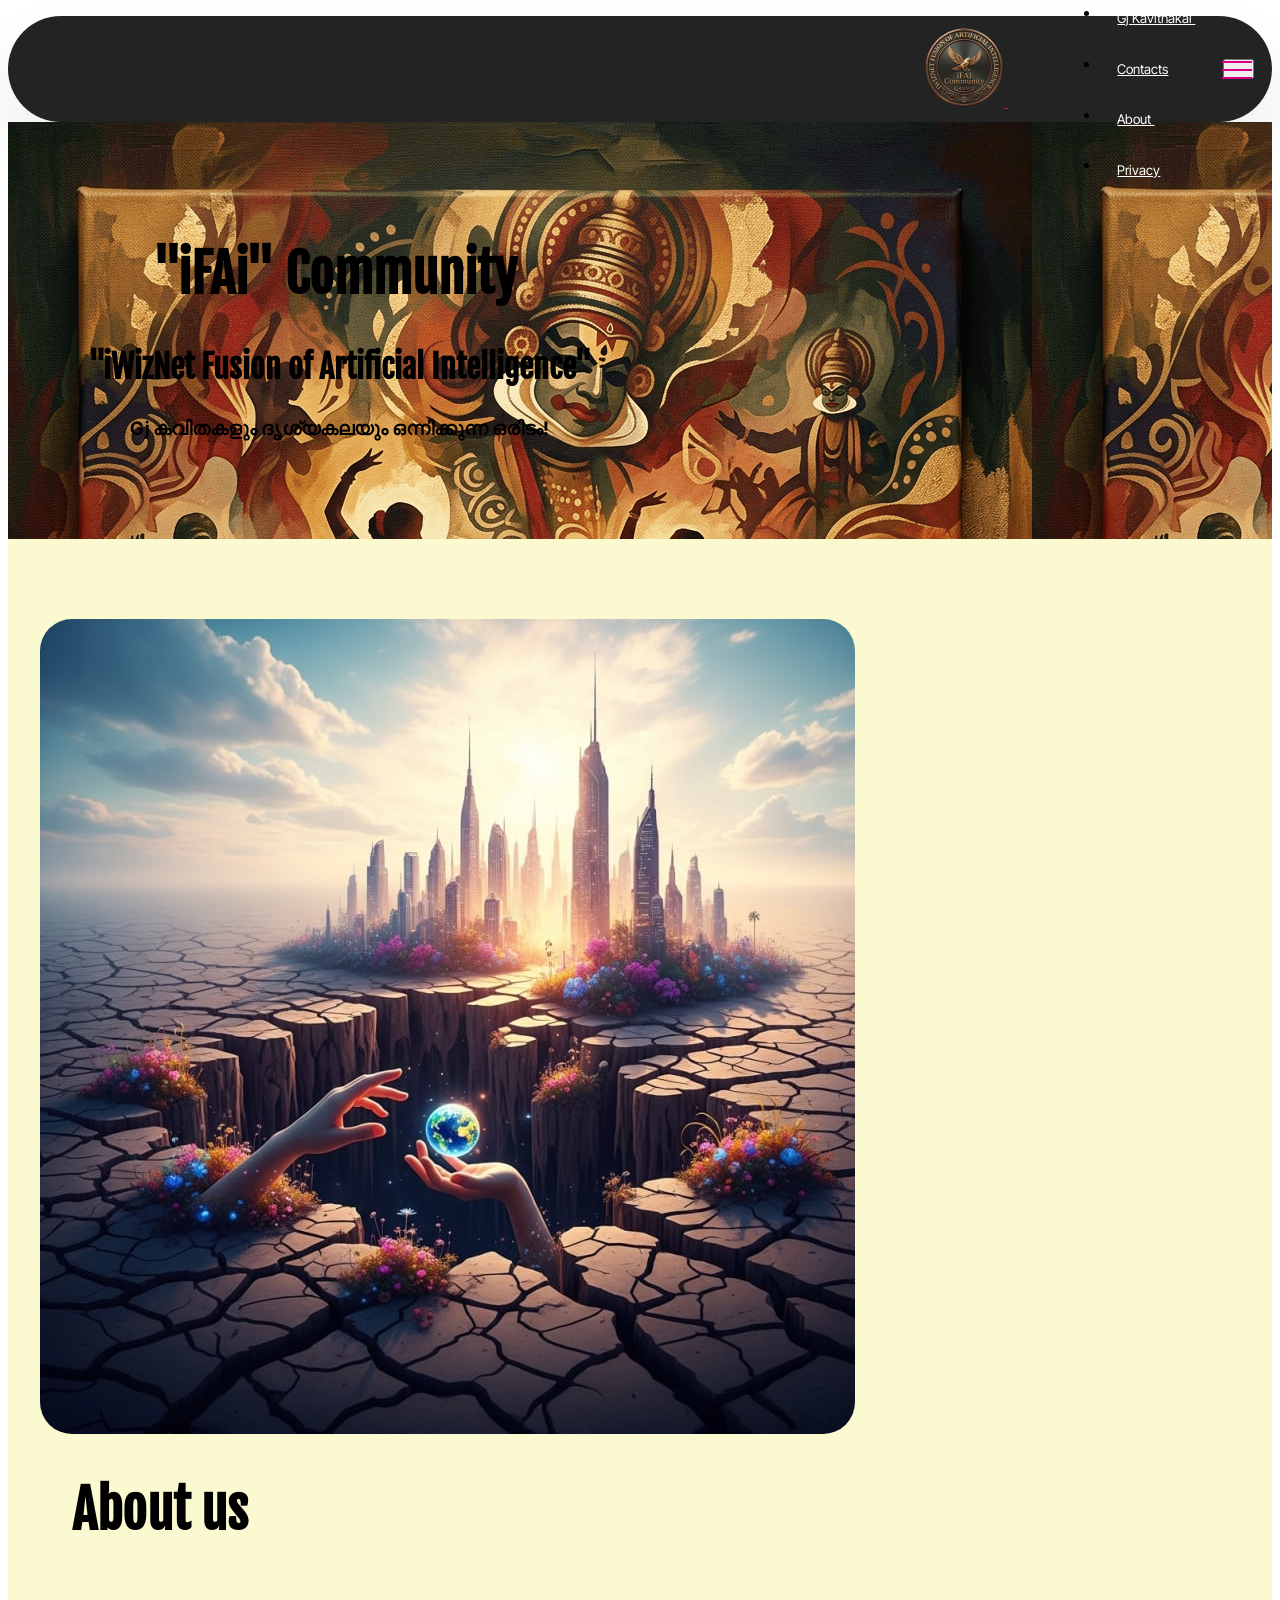
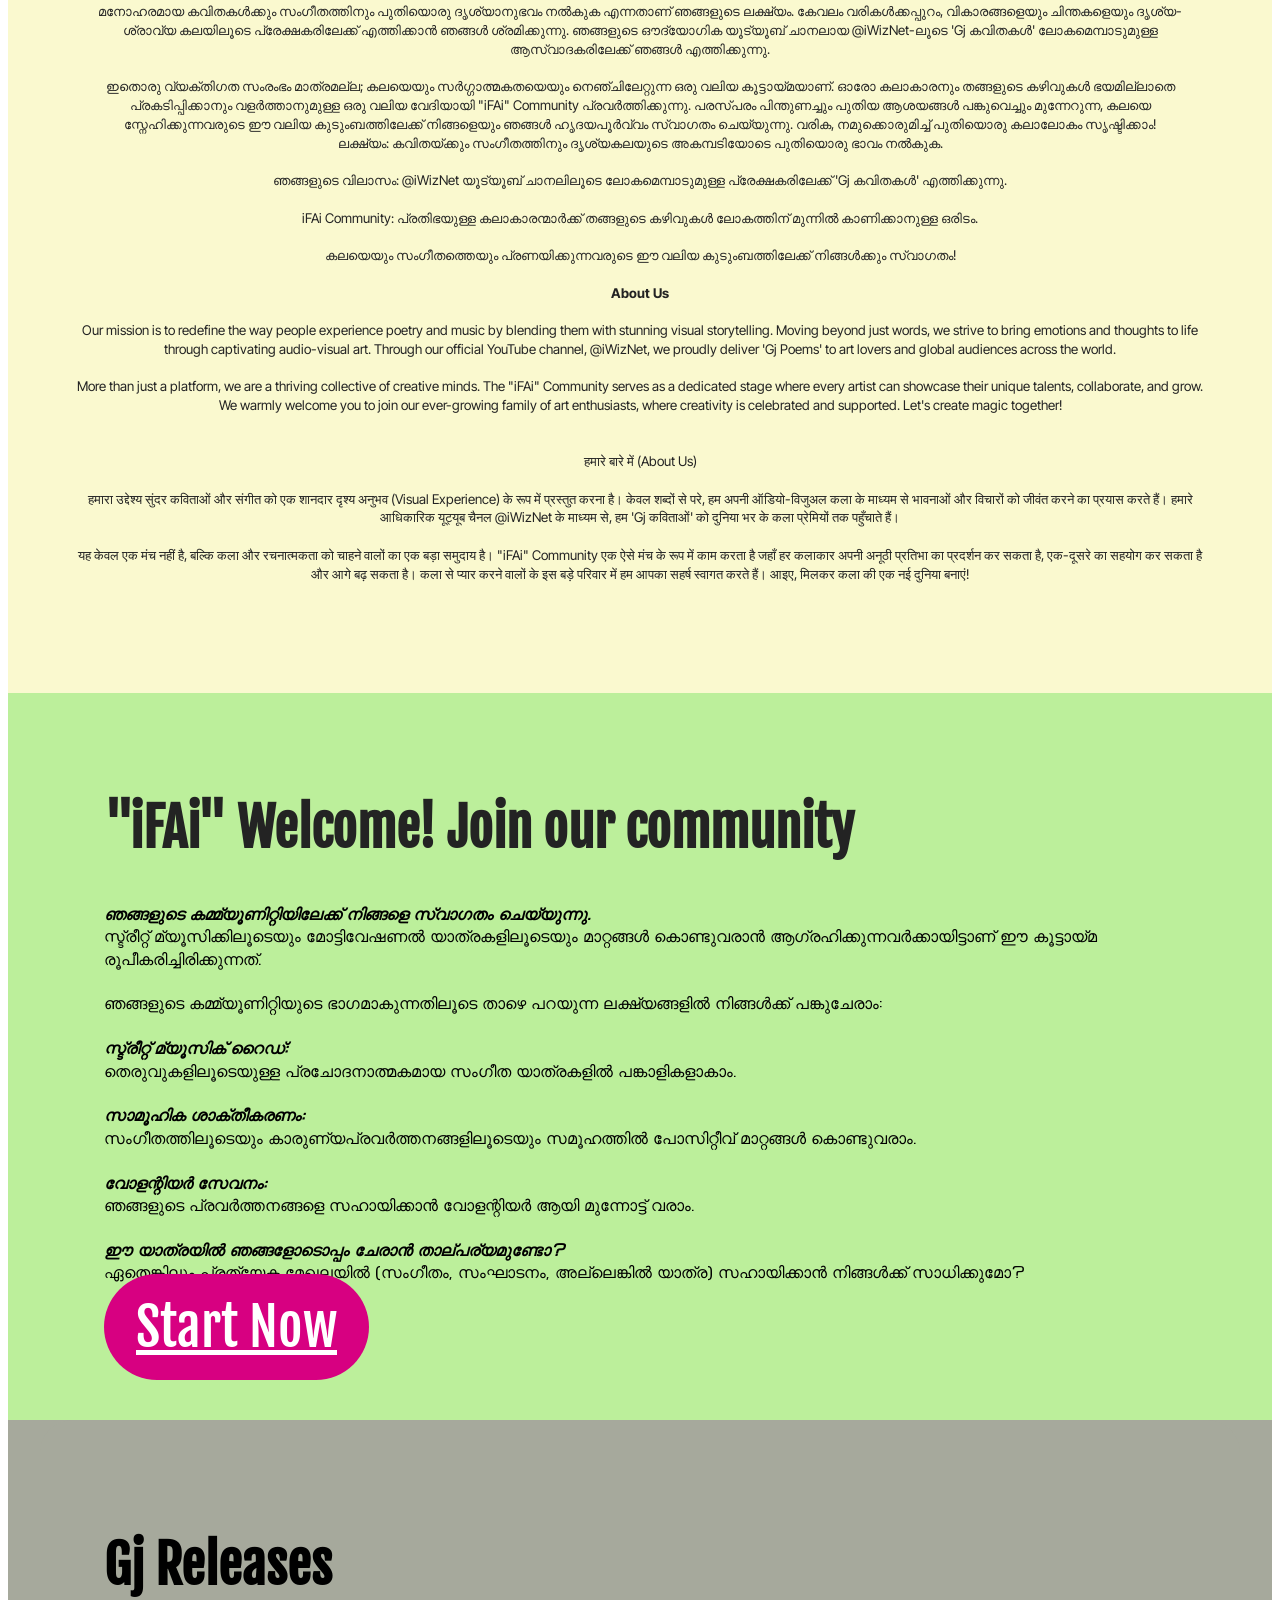
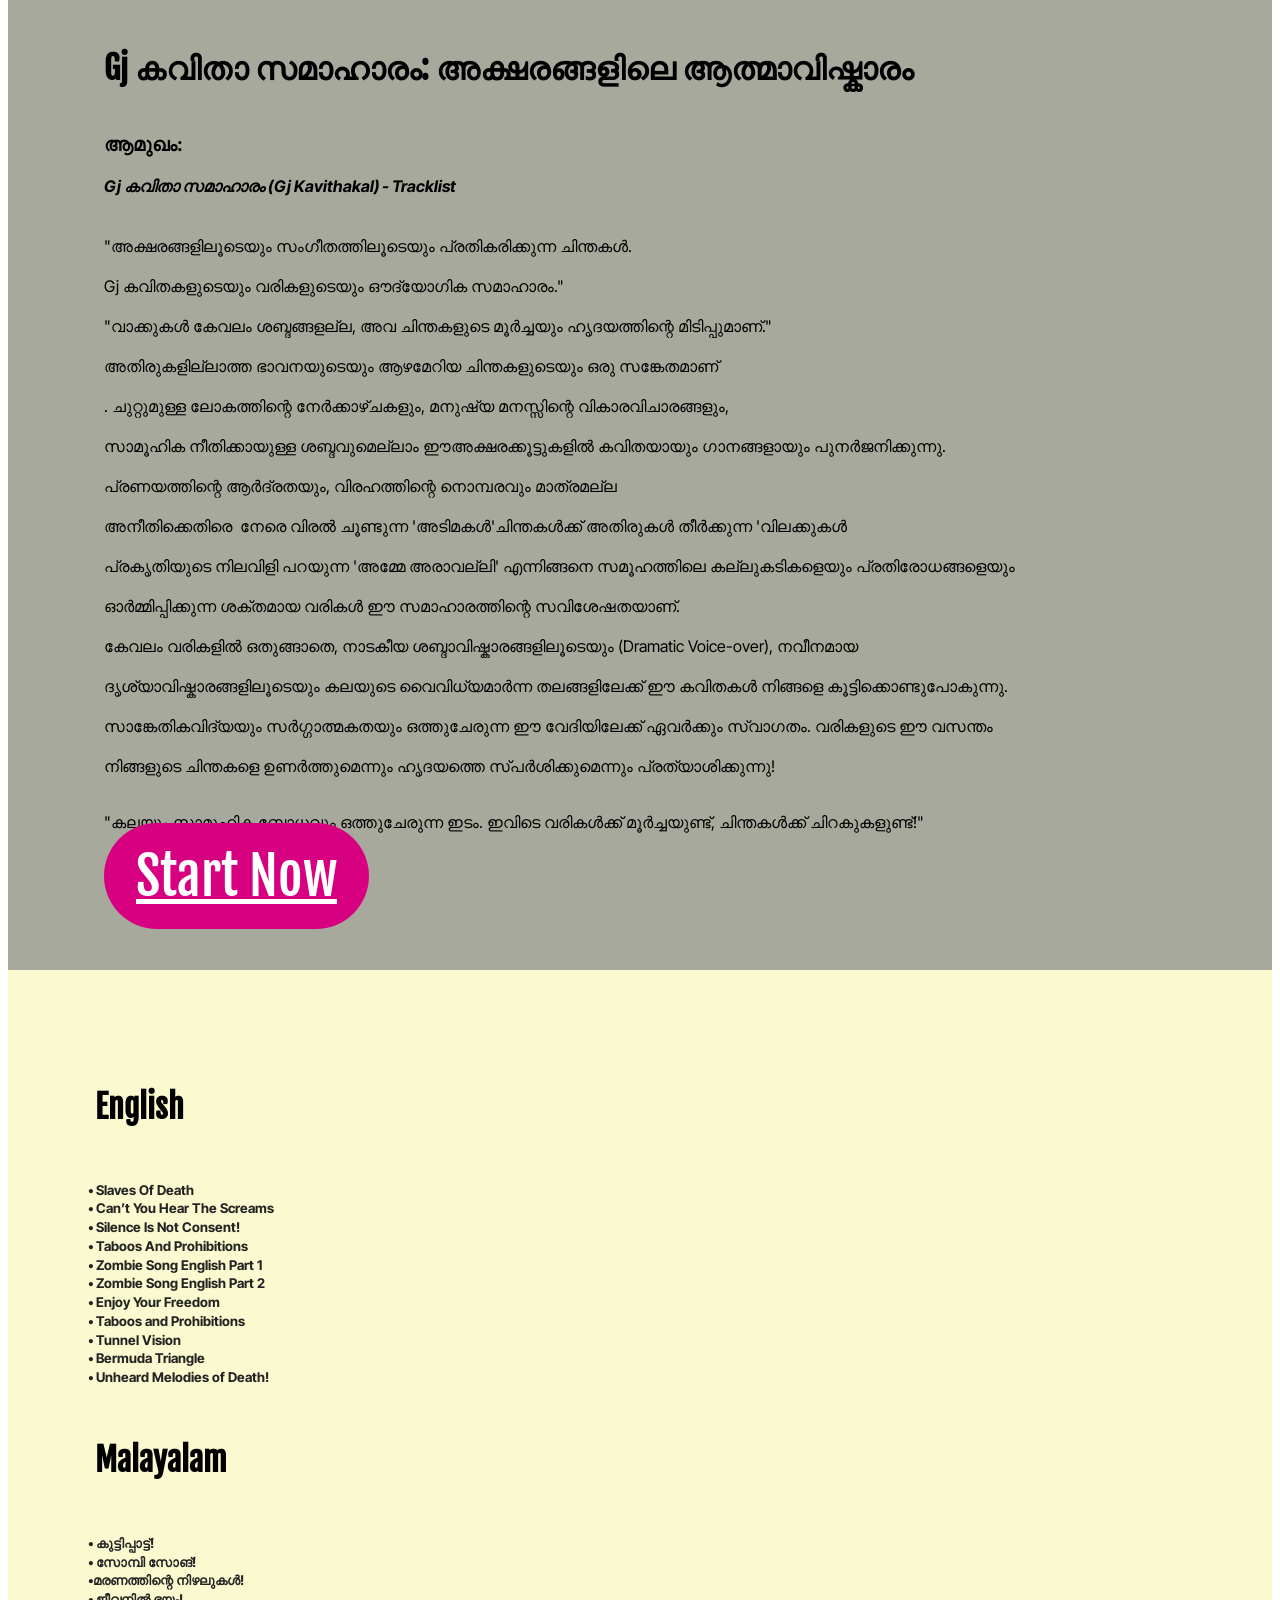
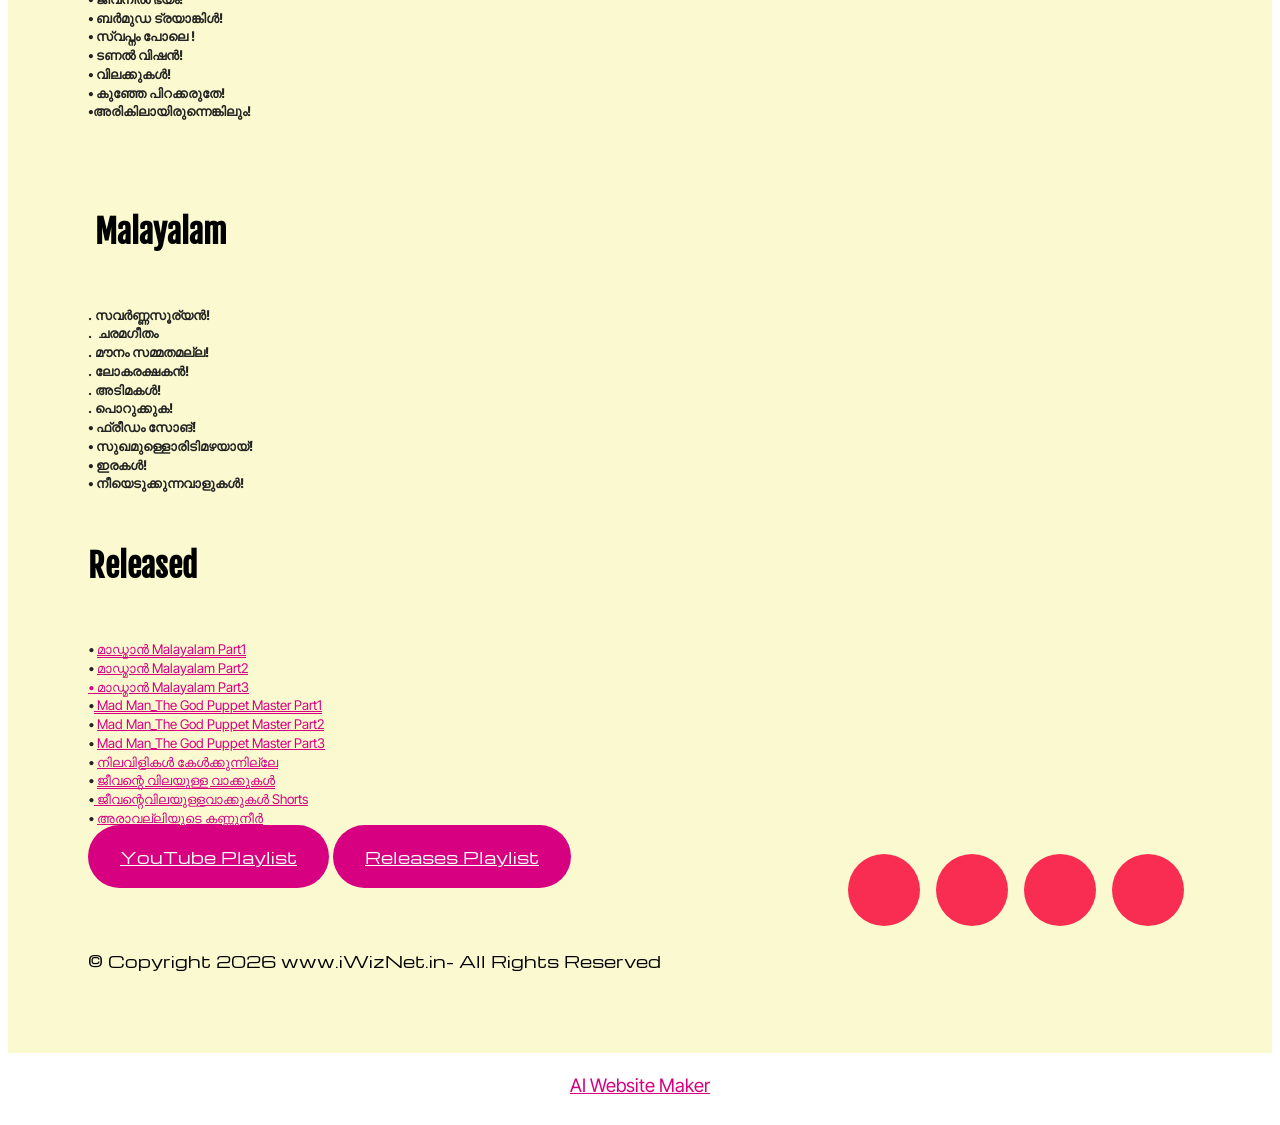
==== commit b1a14e14: "Add files via upload" ====
--- a/About.html
+++ b/About.html
@@ -25,7 +25,7 @@
   <noscript><link rel="stylesheet" href="https://fonts.googleapis.com/css?family=Michroma:400&display=swap"></noscript>
   <link rel="preload" href="https://fonts.googleapis.com/css?family=Inter+Tight:100,200,300,400,500,600,700,800,900,100i,200i,300i,400i,500i,600i,700i,800i,900i&display=swap" as="style" onload="this.onload=null;this.rel='stylesheet'">
   <noscript><link rel="stylesheet" href="https://fonts.googleapis.com/css?family=Inter+Tight:100,200,300,400,500,600,700,800,900,100i,200i,300i,400i,500i,600i,700i,800i,900i&display=swap"></noscript>
-  <link rel="preload" as="style" href="assets/mobirise/css/mbr-additional.css?v=Qvf9oa"><link rel="stylesheet" href="assets/mobirise/css/mbr-additional.css?v=Qvf9oa" type="text/css">
+  <link rel="preload" as="style" href="assets/mobirise/css/mbr-additional.css?v=pbJPzJ"><link rel="stylesheet" href="assets/mobirise/css/mbr-additional.css?v=pbJPzJ" type="text/css">
 
   
   
@@ -233,7 +233,7 @@
 			</div>
 		</div>
 	</div>
-</section><section class="display-7" style="padding: 0;align-items: center;justify-content: center;flex-wrap: wrap;    align-content: center;display: flex;position: relative;height: 4rem;"><a href="https://mobiri.se/" style="flex: 1 1;height: 4rem;position: absolute;width: 100%;z-index: 1;"><img alt="" style="height: 4rem;" src="[data-uri]"></a><p style="margin: 0;text-align: center;" class="display-7">&#8204;</p><a style="z-index:1" href="https://mobirise.com/drag-drop-website-builder.html">Drag & Drop Website Builder</a></section><script src="assets/bootstrap/js/bootstrap.bundle.min.js"></script>  <script src="assets/parallax/jarallax.js"></script>  <script src="assets/smoothscroll/smooth-scroll.js"></script>  <script src="assets/ytplayer/index.js"></script>  <script src="assets/dropdown/js/navbar-dropdown.js"></script>  <script src="assets/theme/js/script.js"></script>  
+</section><section class="display-7" style="padding: 0;align-items: center;justify-content: center;flex-wrap: wrap;    align-content: center;display: flex;position: relative;height: 4rem;"><a href="https://mobiri.se/" style="flex: 1 1;height: 4rem;position: absolute;width: 100%;z-index: 1;"><img alt="" style="height: 4rem;" src="[data-uri]"></a><p style="margin: 0;text-align: center;" class="display-7">&#8204;</p><a style="z-index:1" href="https://mobirise.com/builder/ai-website-maker.html">AI Website Maker</a></section><script src="assets/bootstrap/js/bootstrap.bundle.min.js"></script>  <script src="assets/parallax/jarallax.js"></script>  <script src="assets/smoothscroll/smooth-scroll.js"></script>  <script src="assets/ytplayer/index.js"></script>  <script src="assets/dropdown/js/navbar-dropdown.js"></script>  <script src="assets/theme/js/script.js"></script>  
   
   
   <input name="animation" type="hidden">
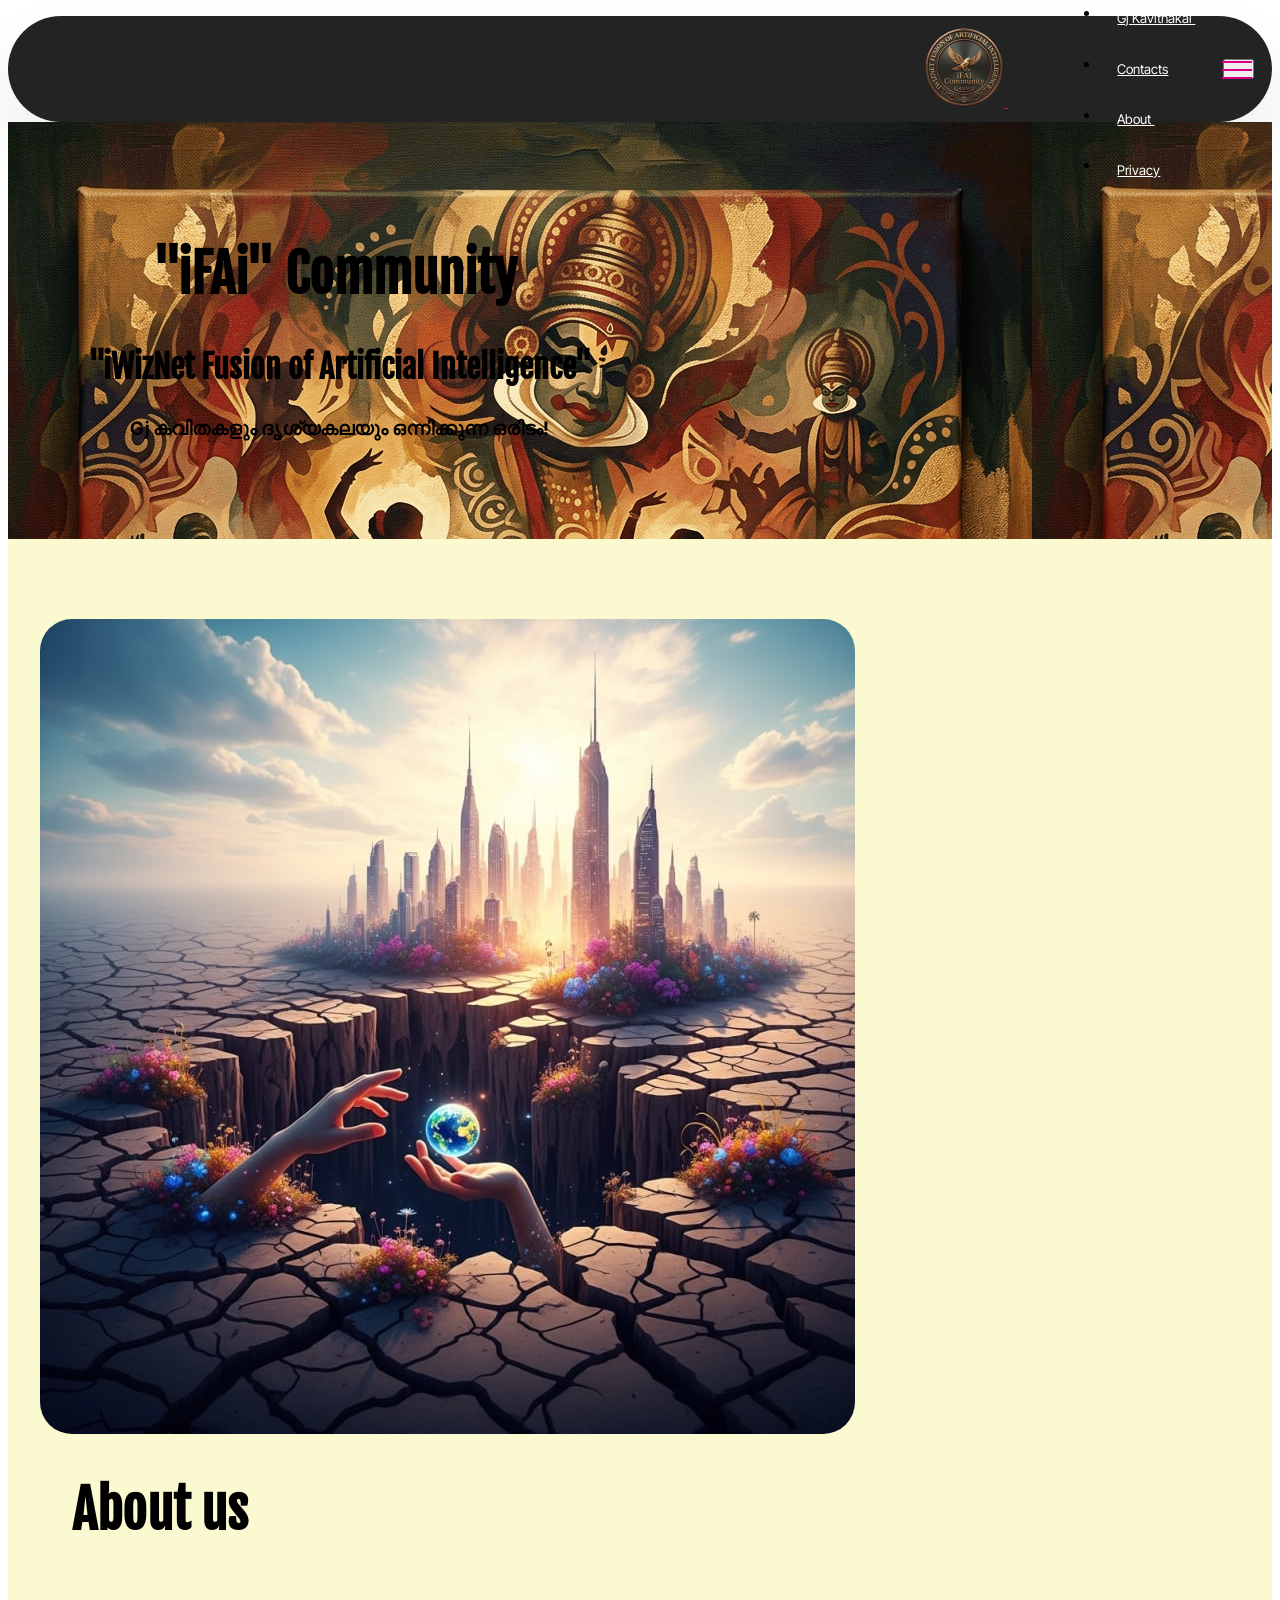
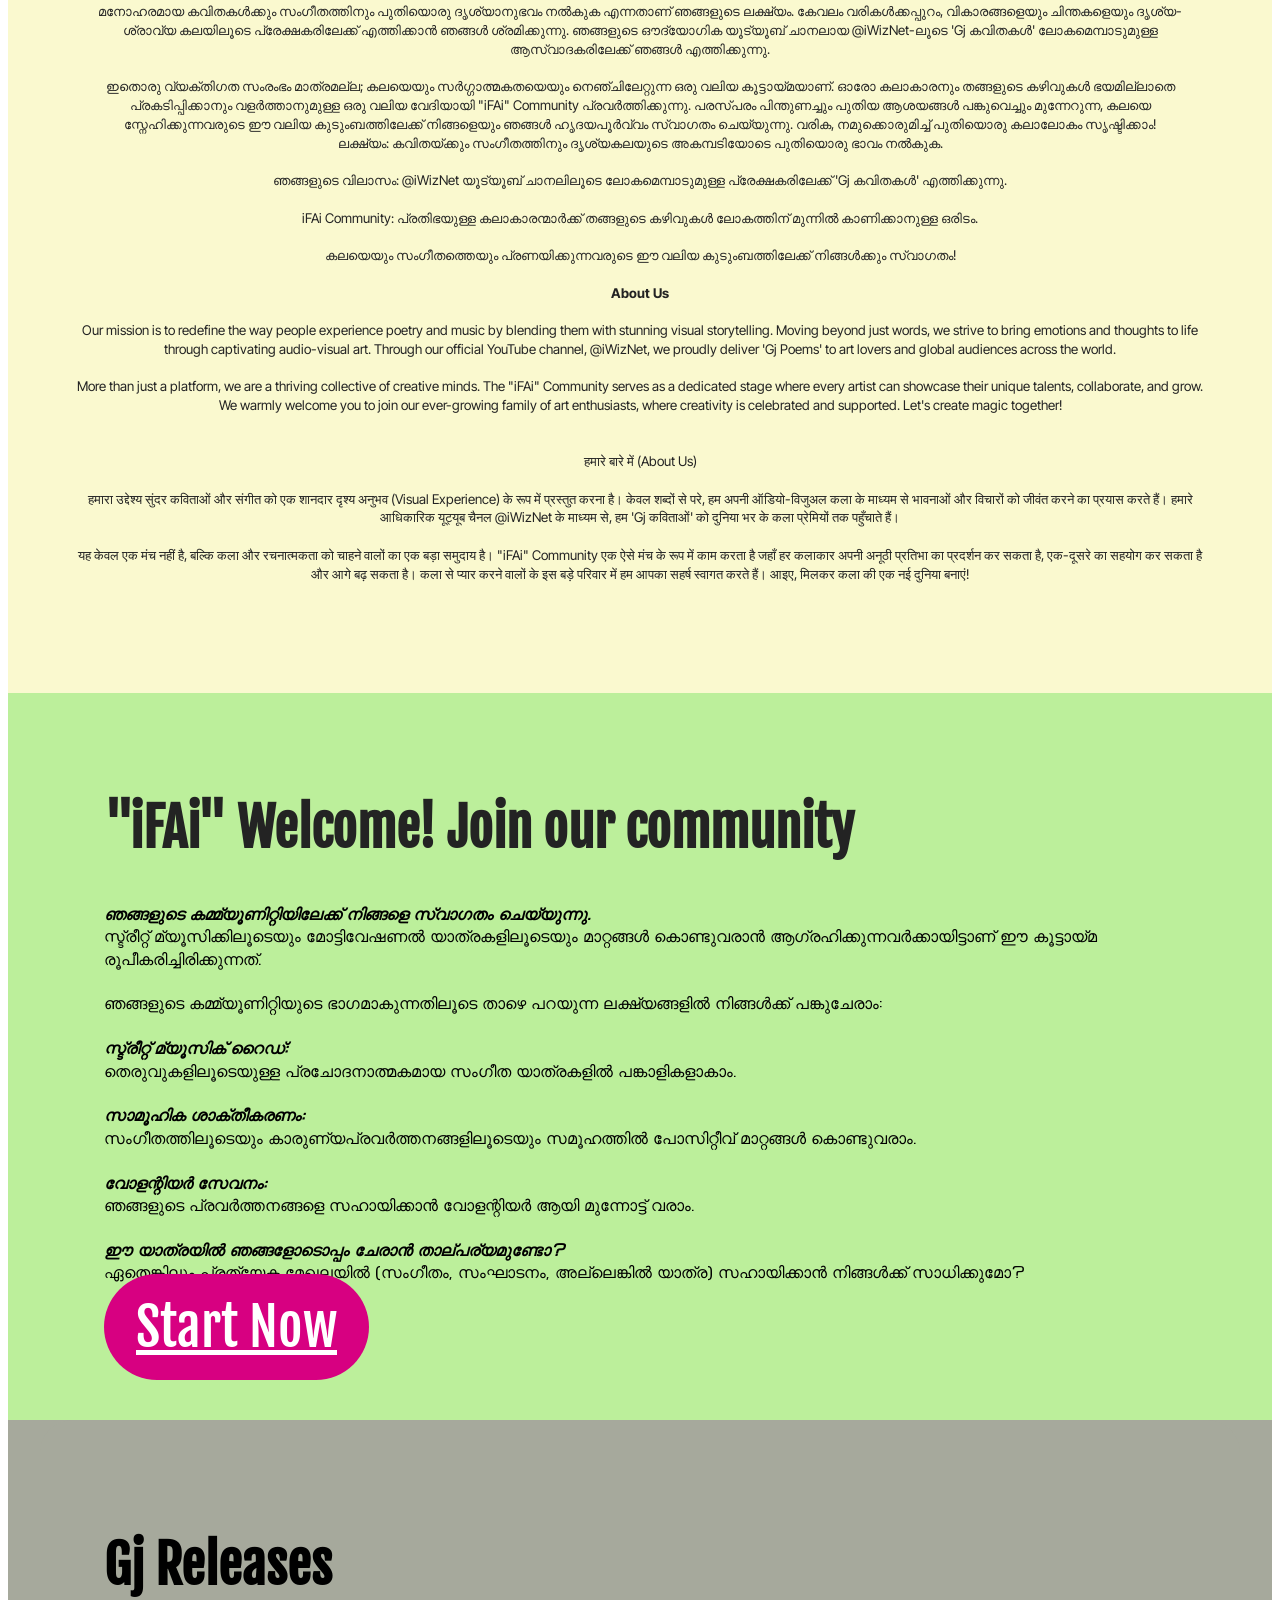
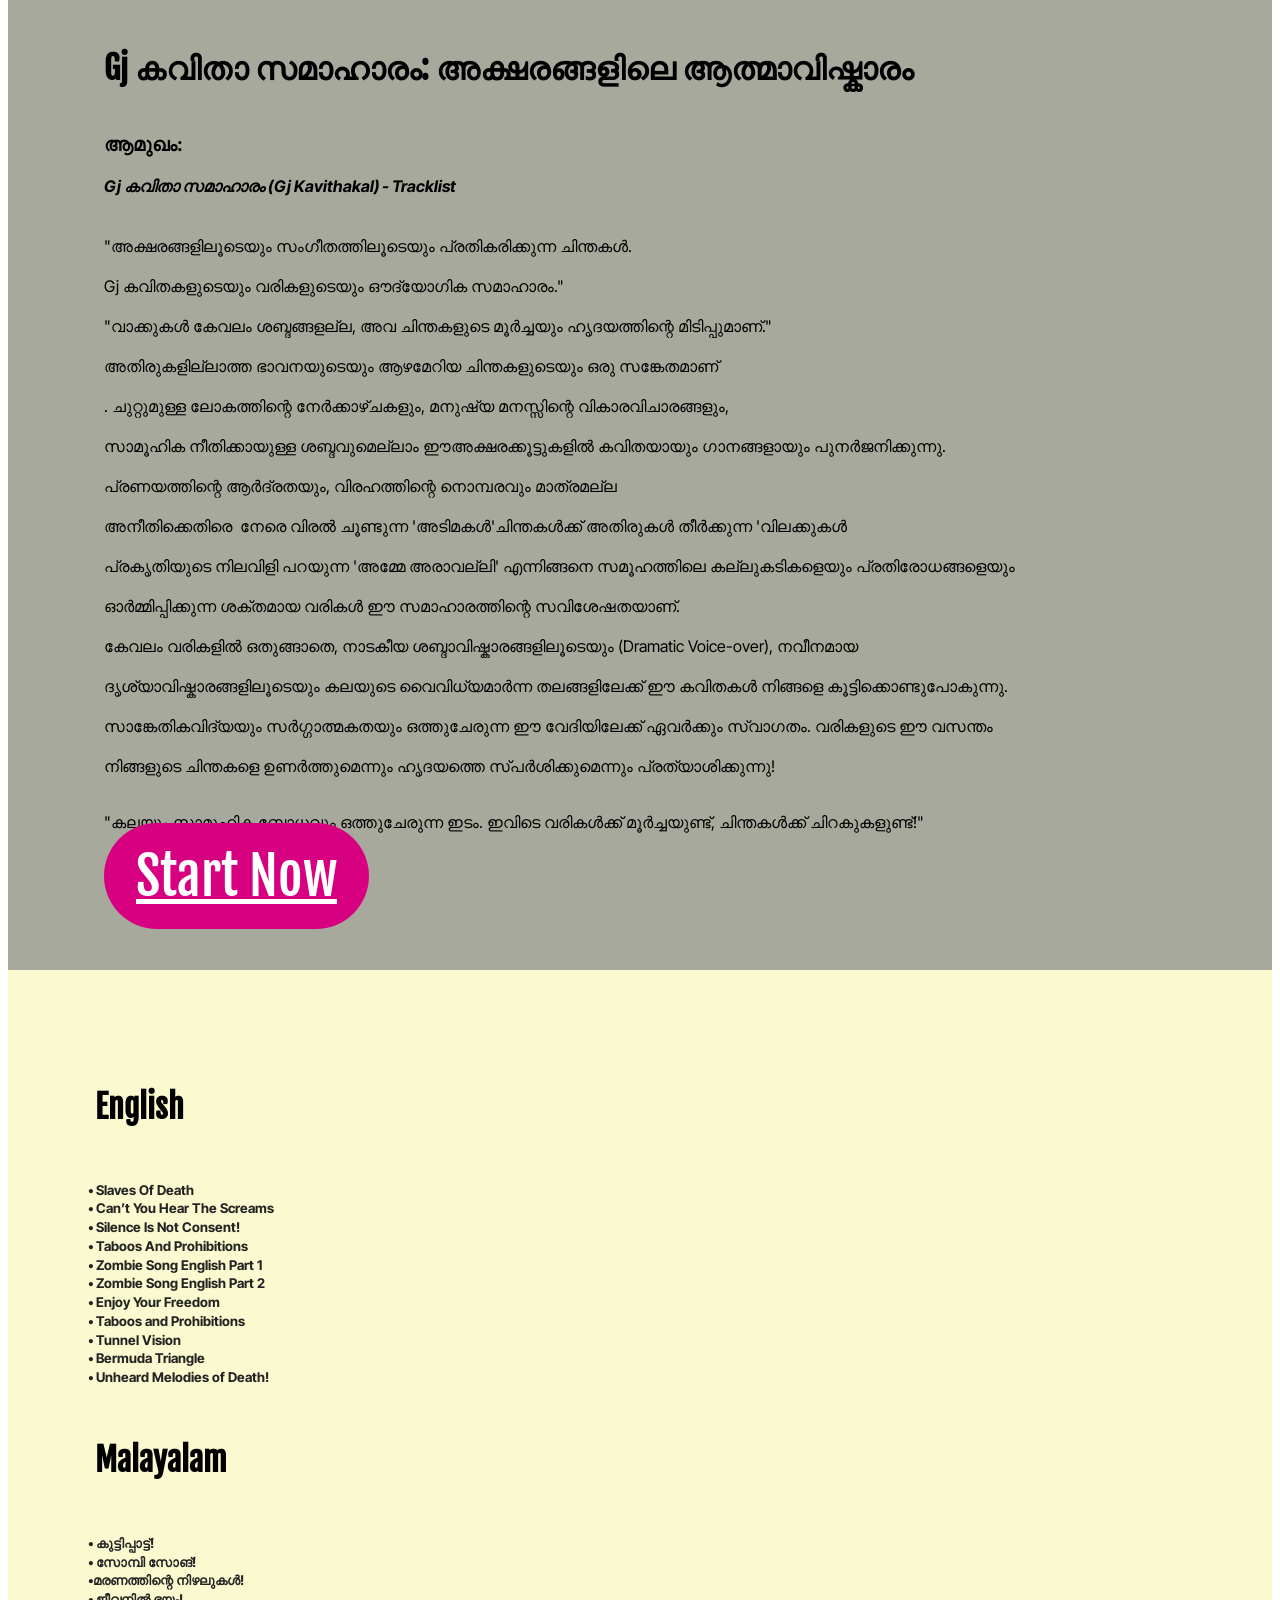
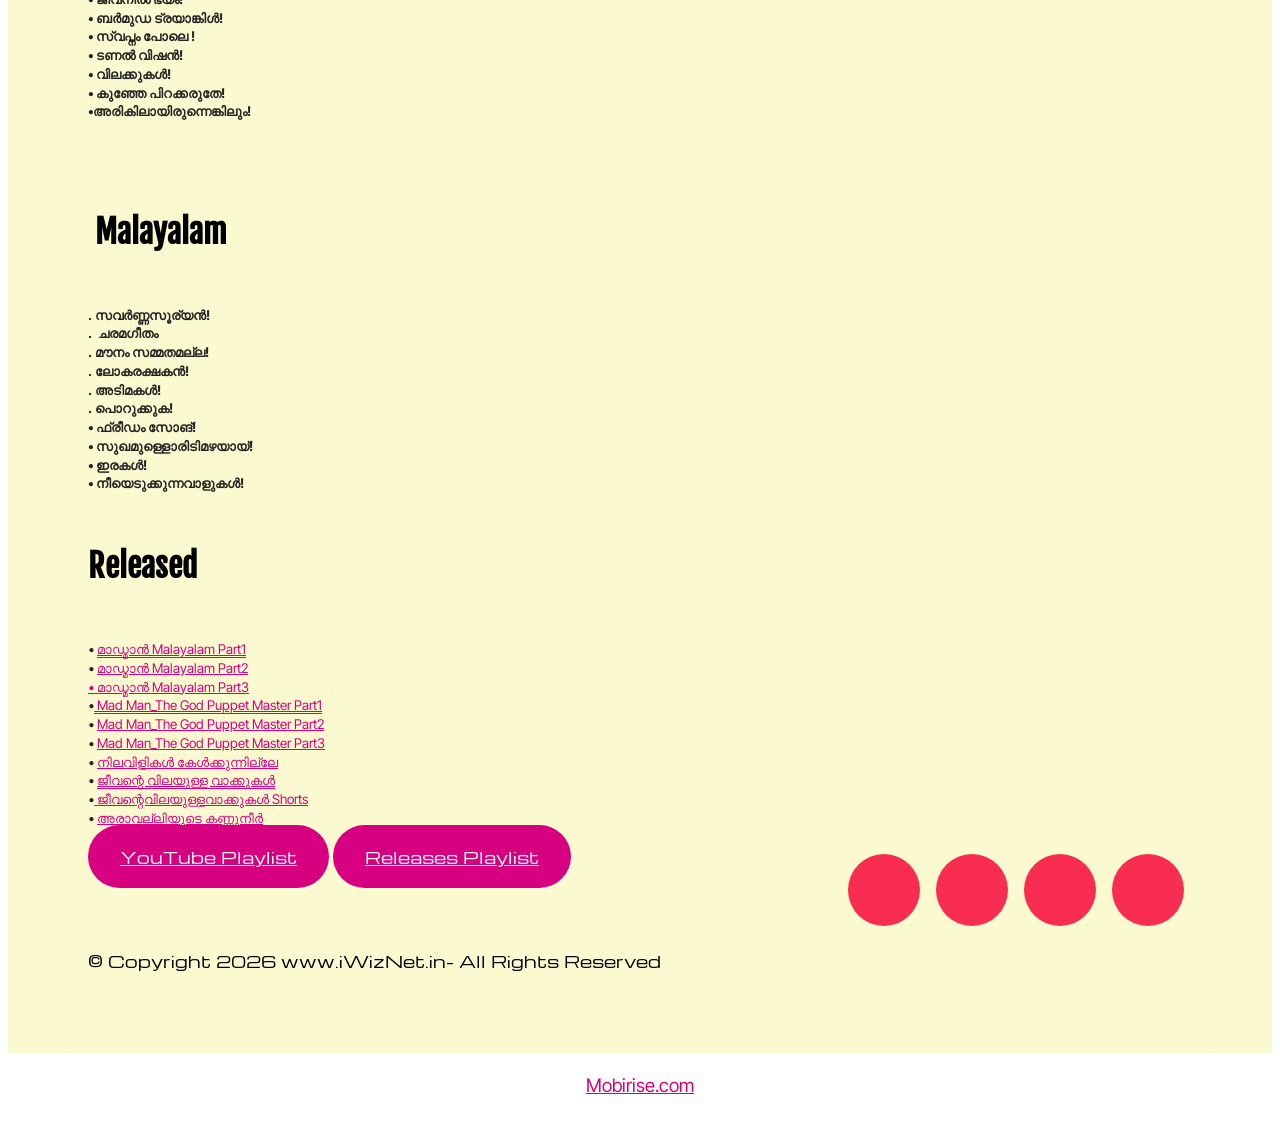
==== commit 1abb7f64: "Add files via upload" ====
--- a/About.html
+++ b/About.html
@@ -25,7 +25,7 @@
   <noscript><link rel="stylesheet" href="https://fonts.googleapis.com/css?family=Michroma:400&display=swap"></noscript>
   <link rel="preload" href="https://fonts.googleapis.com/css?family=Inter+Tight:100,200,300,400,500,600,700,800,900,100i,200i,300i,400i,500i,600i,700i,800i,900i&display=swap" as="style" onload="this.onload=null;this.rel='stylesheet'">
   <noscript><link rel="stylesheet" href="https://fonts.googleapis.com/css?family=Inter+Tight:100,200,300,400,500,600,700,800,900,100i,200i,300i,400i,500i,600i,700i,800i,900i&display=swap"></noscript>
-  <link rel="preload" as="style" href="assets/mobirise/css/mbr-additional.css?v=pbJPzJ"><link rel="stylesheet" href="assets/mobirise/css/mbr-additional.css?v=pbJPzJ" type="text/css">
+  <link rel="preload" as="style" href="assets/mobirise/css/mbr-additional.css?v=cKvffZ"><link rel="stylesheet" href="assets/mobirise/css/mbr-additional.css?v=cKvffZ" type="text/css">
 
   
   
@@ -233,7 +233,7 @@
 			</div>
 		</div>
 	</div>
-</section><section class="display-7" style="padding: 0;align-items: center;justify-content: center;flex-wrap: wrap;    align-content: center;display: flex;position: relative;height: 4rem;"><a href="https://mobiri.se/" style="flex: 1 1;height: 4rem;position: absolute;width: 100%;z-index: 1;"><img alt="" style="height: 4rem;" src="[data-uri]"></a><p style="margin: 0;text-align: center;" class="display-7">&#8204;</p><a style="z-index:1" href="https://mobirise.com/builder/ai-website-maker.html">AI Website Maker</a></section><script src="assets/bootstrap/js/bootstrap.bundle.min.js"></script>  <script src="assets/parallax/jarallax.js"></script>  <script src="assets/smoothscroll/smooth-scroll.js"></script>  <script src="assets/ytplayer/index.js"></script>  <script src="assets/dropdown/js/navbar-dropdown.js"></script>  <script src="assets/theme/js/script.js"></script>  
+</section><section class="display-7" style="padding: 0;align-items: center;justify-content: center;flex-wrap: wrap;    align-content: center;display: flex;position: relative;height: 4rem;"><a href="https://mobiri.se/" style="flex: 1 1;height: 4rem;position: absolute;width: 100%;z-index: 1;"><img alt="" style="height: 4rem;" src="[data-uri]"></a><p style="margin: 0;text-align: center;" class="display-7">&#8204;</p><a style="z-index:1" href="https://mobirise.com">Mobirise.com </a></section><script src="assets/bootstrap/js/bootstrap.bundle.min.js"></script>  <script src="assets/parallax/jarallax.js"></script>  <script src="assets/smoothscroll/smooth-scroll.js"></script>  <script src="assets/ytplayer/index.js"></script>  <script src="assets/dropdown/js/navbar-dropdown.js"></script>  <script src="assets/theme/js/script.js"></script>  
   
   
   <input name="animation" type="hidden">
--- a/assets/mobirise/css/mbr-additional.css
+++ b/assets/mobirise/css/mbr-additional.css
@@ -902,7 +902,7 @@
   height: 90px;
   padding: 0.5rem 0.6rem;
   flex-wrap: nowrap;
-  background: #696235 !important;
+  background: #232323 !important;
   left: 0;
   right: 0;
   -webkit-box-pack: justify;
@@ -914,7 +914,7 @@
   align-items: center;
   border-radius: 100vw;
   margin-top: 1rem;
-  background-color: #696235;
+  background-color: #232323;
   box-shadow: 0 30px 60px 0 rgba(27, 31, 10, 0.08);
 }
 @media (max-width: 992px) {
@@ -943,8 +943,8 @@
   border-radius: 1.5rem;
   transition: .3s all !important;
   min-width: auto;
-  background: #696235;
-  background: #696235 !important;
+  background: #232323;
+  background: #232323 !important;
 }
 .cid-tJS6tZXiPa .nav-item:focus,
 .cid-tJS6tZXiPa .nav-link:focus {
@@ -1106,7 +1106,7 @@
   padding: 0.667em 1.667em;
 }
 .cid-tJS6tZXiPa .navbar.navbar-expand-lg .dropdown .dropdown-menu {
-  background: #696235;
+  background: #232323;
 }
 .cid-tJS6tZXiPa .navbar.navbar-expand-lg .dropdown .dropdown-menu .dropdown-submenu {
   margin: 0;
@@ -1270,10 +1270,10 @@
     width: 100%;
     padding: 1rem;
     border-radius: 1.5rem;
-    background: #696235;
+    background: #232323;
     opacity: 1;
-    border-color: #696235 !important;
-    background: #696235 !important;
+    border-color: #232323 !important;
+    background: #232323 !important;
     backdrop-filter: blur(8px);
   }
   .cid-tJS6tZXiPa .navbar-nav .nav-item .nav-link::after {
@@ -3807,7 +3807,7 @@
   height: 90px;
   padding: 0.5rem 0.6rem;
   flex-wrap: nowrap;
-  background: #696235 !important;
+  background: #232323 !important;
   left: 0;
   right: 0;
   -webkit-box-pack: justify;
@@ -3819,7 +3819,7 @@
   align-items: center;
   border-radius: 100vw;
   margin-top: 1rem;
-  background-color: #696235;
+  background-color: #232323;
   box-shadow: 0 30px 60px 0 rgba(27, 31, 10, 0.08);
 }
 @media (max-width: 992px) {
@@ -3848,8 +3848,8 @@
   border-radius: 1.5rem;
   transition: .3s all !important;
   min-width: auto;
-  background: #696235;
-  background: #696235 !important;
+  background: #232323;
+  background: #232323 !important;
 }
 .cid-vmNvNMkQoK .nav-item:focus,
 .cid-vmNvNMkQoK .nav-link:focus {
@@ -4011,7 +4011,7 @@
   padding: 0.667em 1.667em;
 }
 .cid-vmNvNMkQoK .navbar.navbar-expand-lg .dropdown .dropdown-menu {
-  background: #696235;
+  background: #232323;
 }
 .cid-vmNvNMkQoK .navbar.navbar-expand-lg .dropdown .dropdown-menu .dropdown-submenu {
   margin: 0;
@@ -4175,10 +4175,10 @@
     width: 100%;
     padding: 1rem;
     border-radius: 1.5rem;
-    background: #696235;
+    background: #232323;
     opacity: 1;
-    border-color: #696235 !important;
-    background: #696235 !important;
+    border-color: #232323 !important;
+    background: #232323 !important;
     backdrop-filter: blur(8px);
   }
   .cid-vmNvNMkQoK .navbar-nav .nav-item .nav-link::after {
@@ -4674,7 +4674,7 @@
   height: 90px;
   padding: 0.5rem 0.6rem;
   flex-wrap: nowrap;
-  background: #696235 !important;
+  background: #232323 !important;
   left: 0;
   right: 0;
   -webkit-box-pack: justify;
@@ -4686,7 +4686,7 @@
   align-items: center;
   border-radius: 100vw;
   margin-top: 1rem;
-  background-color: #696235;
+  background-color: #232323;
   box-shadow: 0 30px 60px 0 rgba(27, 31, 10, 0.08);
 }
 @media (max-width: 992px) {
@@ -4715,8 +4715,8 @@
   border-radius: 1.5rem;
   transition: .3s all !important;
   min-width: auto;
-  background: #696235;
-  background: #696235 !important;
+  background: #232323;
+  background: #232323 !important;
 }
 .cid-vmOmaGNnkc .nav-item:focus,
 .cid-vmOmaGNnkc .nav-link:focus {
@@ -4878,7 +4878,7 @@
   padding: 0.667em 1.667em;
 }
 .cid-vmOmaGNnkc .navbar.navbar-expand-lg .dropdown .dropdown-menu {
-  background: #696235;
+  background: #232323;
 }
 .cid-vmOmaGNnkc .navbar.navbar-expand-lg .dropdown .dropdown-menu .dropdown-submenu {
   margin: 0;
@@ -5042,10 +5042,10 @@
     width: 100%;
     padding: 1rem;
     border-radius: 1.5rem;
-    background: #696235;
+    background: #232323;
     opacity: 1;
-    border-color: #696235 !important;
-    background: #696235 !important;
+    border-color: #232323 !important;
+    background: #232323 !important;
     backdrop-filter: blur(8px);
   }
   .cid-vmOmaGNnkc .navbar-nav .nav-item .nav-link::after {
@@ -5541,7 +5541,7 @@
   height: 90px;
   padding: 0.5rem 0.6rem;
   flex-wrap: nowrap;
-  background: #696235 !important;
+  background: #232323 !important;
   left: 0;
   right: 0;
   -webkit-box-pack: justify;
@@ -5553,7 +5553,7 @@
   align-items: center;
   border-radius: 100vw;
   margin-top: 1rem;
-  background-color: #696235;
+  background-color: #232323;
   box-shadow: 0 30px 60px 0 rgba(27, 31, 10, 0.08);
 }
 @media (max-width: 992px) {
@@ -5582,8 +5582,8 @@
   border-radius: 1.5rem;
   transition: .3s all !important;
   min-width: auto;
-  background: #696235;
-  background: #696235 !important;
+  background: #232323;
+  background: #232323 !important;
 }
 .cid-tJS6tZXiPa .nav-item:focus,
 .cid-tJS6tZXiPa .nav-link:focus {
@@ -5745,7 +5745,7 @@
   padding: 0.667em 1.667em;
 }
 .cid-tJS6tZXiPa .navbar.navbar-expand-lg .dropdown .dropdown-menu {
-  background: #696235;
+  background: #232323;
 }
 .cid-tJS6tZXiPa .navbar.navbar-expand-lg .dropdown .dropdown-menu .dropdown-submenu {
   margin: 0;
@@ -5909,10 +5909,10 @@
     width: 100%;
     padding: 1rem;
     border-radius: 1.5rem;
-    background: #696235;
+    background: #232323;
     opacity: 1;
-    border-color: #696235 !important;
-    background: #696235 !important;
+    border-color: #232323 !important;
+    background: #232323 !important;
     backdrop-filter: blur(8px);
   }
   .cid-tJS6tZXiPa .navbar-nav .nav-item .nav-link::after {
--- a/assets/mobirise/css/mbr-additional.css
+++ b/assets/mobirise/css/mbr-additional.css
@@ -902,7 +902,7 @@
   height: 90px;
   padding: 0.5rem 0.6rem;
   flex-wrap: nowrap;
-  background: #696235 !important;
+  background: #232323 !important;
   left: 0;
   right: 0;
   -webkit-box-pack: justify;
@@ -914,7 +914,7 @@
   align-items: center;
   border-radius: 100vw;
   margin-top: 1rem;
-  background-color: #696235;
+  background-color: #232323;
   box-shadow: 0 30px 60px 0 rgba(27, 31, 10, 0.08);
 }
 @media (max-width: 992px) {
@@ -943,8 +943,8 @@
   border-radius: 1.5rem;
   transition: .3s all !important;
   min-width: auto;
-  background: #696235;
-  background: #696235 !important;
+  background: #232323;
+  background: #232323 !important;
 }
 .cid-tJS6tZXiPa .nav-item:focus,
 .cid-tJS6tZXiPa .nav-link:focus {
@@ -1106,7 +1106,7 @@
   padding: 0.667em 1.667em;
 }
 .cid-tJS6tZXiPa .navbar.navbar-expand-lg .dropdown .dropdown-menu {
-  background: #696235;
+  background: #232323;
 }
 .cid-tJS6tZXiPa .navbar.navbar-expand-lg .dropdown .dropdown-menu .dropdown-submenu {
   margin: 0;
@@ -1270,10 +1270,10 @@
     width: 100%;
     padding: 1rem;
     border-radius: 1.5rem;
-    background: #696235;
+    background: #232323;
     opacity: 1;
-    border-color: #696235 !important;
-    background: #696235 !important;
+    border-color: #232323 !important;
+    background: #232323 !important;
     backdrop-filter: blur(8px);
   }
   .cid-tJS6tZXiPa .navbar-nav .nav-item .nav-link::after {
@@ -3807,7 +3807,7 @@
   height: 90px;
   padding: 0.5rem 0.6rem;
   flex-wrap: nowrap;
-  background: #696235 !important;
+  background: #232323 !important;
   left: 0;
   right: 0;
   -webkit-box-pack: justify;
@@ -3819,7 +3819,7 @@
   align-items: center;
   border-radius: 100vw;
   margin-top: 1rem;
-  background-color: #696235;
+  background-color: #232323;
   box-shadow: 0 30px 60px 0 rgba(27, 31, 10, 0.08);
 }
 @media (max-width: 992px) {
@@ -3848,8 +3848,8 @@
   border-radius: 1.5rem;
   transition: .3s all !important;
   min-width: auto;
-  background: #696235;
-  background: #696235 !important;
+  background: #232323;
+  background: #232323 !important;
 }
 .cid-vmNvNMkQoK .nav-item:focus,
 .cid-vmNvNMkQoK .nav-link:focus {
@@ -4011,7 +4011,7 @@
   padding: 0.667em 1.667em;
 }
 .cid-vmNvNMkQoK .navbar.navbar-expand-lg .dropdown .dropdown-menu {
-  background: #696235;
+  background: #232323;
 }
 .cid-vmNvNMkQoK .navbar.navbar-expand-lg .dropdown .dropdown-menu .dropdown-submenu {
   margin: 0;
@@ -4175,10 +4175,10 @@
     width: 100%;
     padding: 1rem;
     border-radius: 1.5rem;
-    background: #696235;
+    background: #232323;
     opacity: 1;
-    border-color: #696235 !important;
-    background: #696235 !important;
+    border-color: #232323 !important;
+    background: #232323 !important;
     backdrop-filter: blur(8px);
   }
   .cid-vmNvNMkQoK .navbar-nav .nav-item .nav-link::after {
@@ -4674,7 +4674,7 @@
   height: 90px;
   padding: 0.5rem 0.6rem;
   flex-wrap: nowrap;
-  background: #696235 !important;
+  background: #232323 !important;
   left: 0;
   right: 0;
   -webkit-box-pack: justify;
@@ -4686,7 +4686,7 @@
   align-items: center;
   border-radius: 100vw;
   margin-top: 1rem;
-  background-color: #696235;
+  background-color: #232323;
   box-shadow: 0 30px 60px 0 rgba(27, 31, 10, 0.08);
 }
 @media (max-width: 992px) {
@@ -4715,8 +4715,8 @@
   border-radius: 1.5rem;
   transition: .3s all !important;
   min-width: auto;
-  background: #696235;
-  background: #696235 !important;
+  background: #232323;
+  background: #232323 !important;
 }
 .cid-vmOmaGNnkc .nav-item:focus,
 .cid-vmOmaGNnkc .nav-link:focus {
@@ -4878,7 +4878,7 @@
   padding: 0.667em 1.667em;
 }
 .cid-vmOmaGNnkc .navbar.navbar-expand-lg .dropdown .dropdown-menu {
-  background: #696235;
+  background: #232323;
 }
 .cid-vmOmaGNnkc .navbar.navbar-expand-lg .dropdown .dropdown-menu .dropdown-submenu {
   margin: 0;
@@ -5042,10 +5042,10 @@
     width: 100%;
     padding: 1rem;
     border-radius: 1.5rem;
-    background: #696235;
+    background: #232323;
     opacity: 1;
-    border-color: #696235 !important;
-    background: #696235 !important;
+    border-color: #232323 !important;
+    background: #232323 !important;
     backdrop-filter: blur(8px);
   }
   .cid-vmOmaGNnkc .navbar-nav .nav-item .nav-link::after {
@@ -5541,7 +5541,7 @@
   height: 90px;
   padding: 0.5rem 0.6rem;
   flex-wrap: nowrap;
-  background: #696235 !important;
+  background: #232323 !important;
   left: 0;
   right: 0;
   -webkit-box-pack: justify;
@@ -5553,7 +5553,7 @@
   align-items: center;
   border-radius: 100vw;
   margin-top: 1rem;
-  background-color: #696235;
+  background-color: #232323;
   box-shadow: 0 30px 60px 0 rgba(27, 31, 10, 0.08);
 }
 @media (max-width: 992px) {
@@ -5582,8 +5582,8 @@
   border-radius: 1.5rem;
   transition: .3s all !important;
   min-width: auto;
-  background: #696235;
-  background: #696235 !important;
+  background: #232323;
+  background: #232323 !important;
 }
 .cid-tJS6tZXiPa .nav-item:focus,
 .cid-tJS6tZXiPa .nav-link:focus {
@@ -5745,7 +5745,7 @@
   padding: 0.667em 1.667em;
 }
 .cid-tJS6tZXiPa .navbar.navbar-expand-lg .dropdown .dropdown-menu {
-  background: #696235;
+  background: #232323;
 }
 .cid-tJS6tZXiPa .navbar.navbar-expand-lg .dropdown .dropdown-menu .dropdown-submenu {
   margin: 0;
@@ -5909,10 +5909,10 @@
     width: 100%;
     padding: 1rem;
     border-radius: 1.5rem;
-    background: #696235;
+    background: #232323;
     opacity: 1;
-    border-color: #696235 !important;
-    background: #696235 !important;
+    border-color: #232323 !important;
+    background: #232323 !important;
     backdrop-filter: blur(8px);
   }
   .cid-tJS6tZXiPa .navbar-nav .nav-item .nav-link::after {
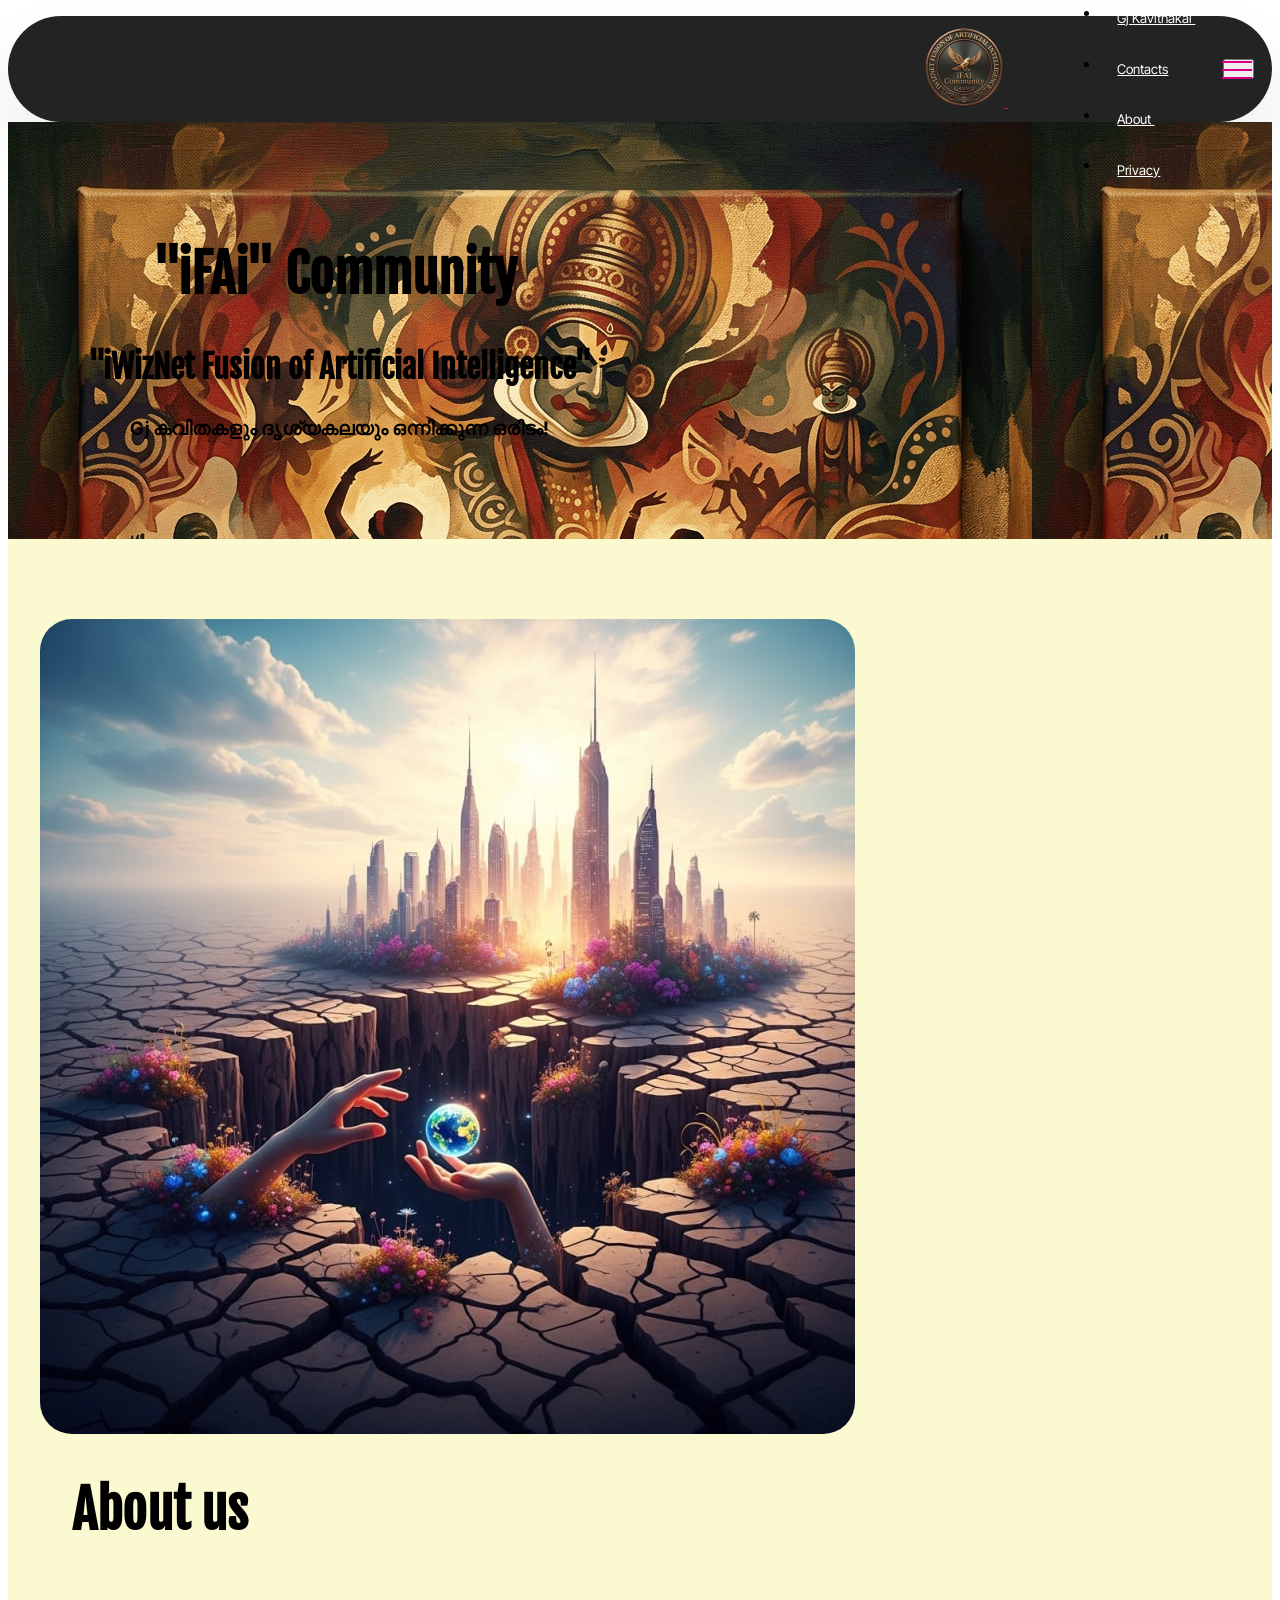
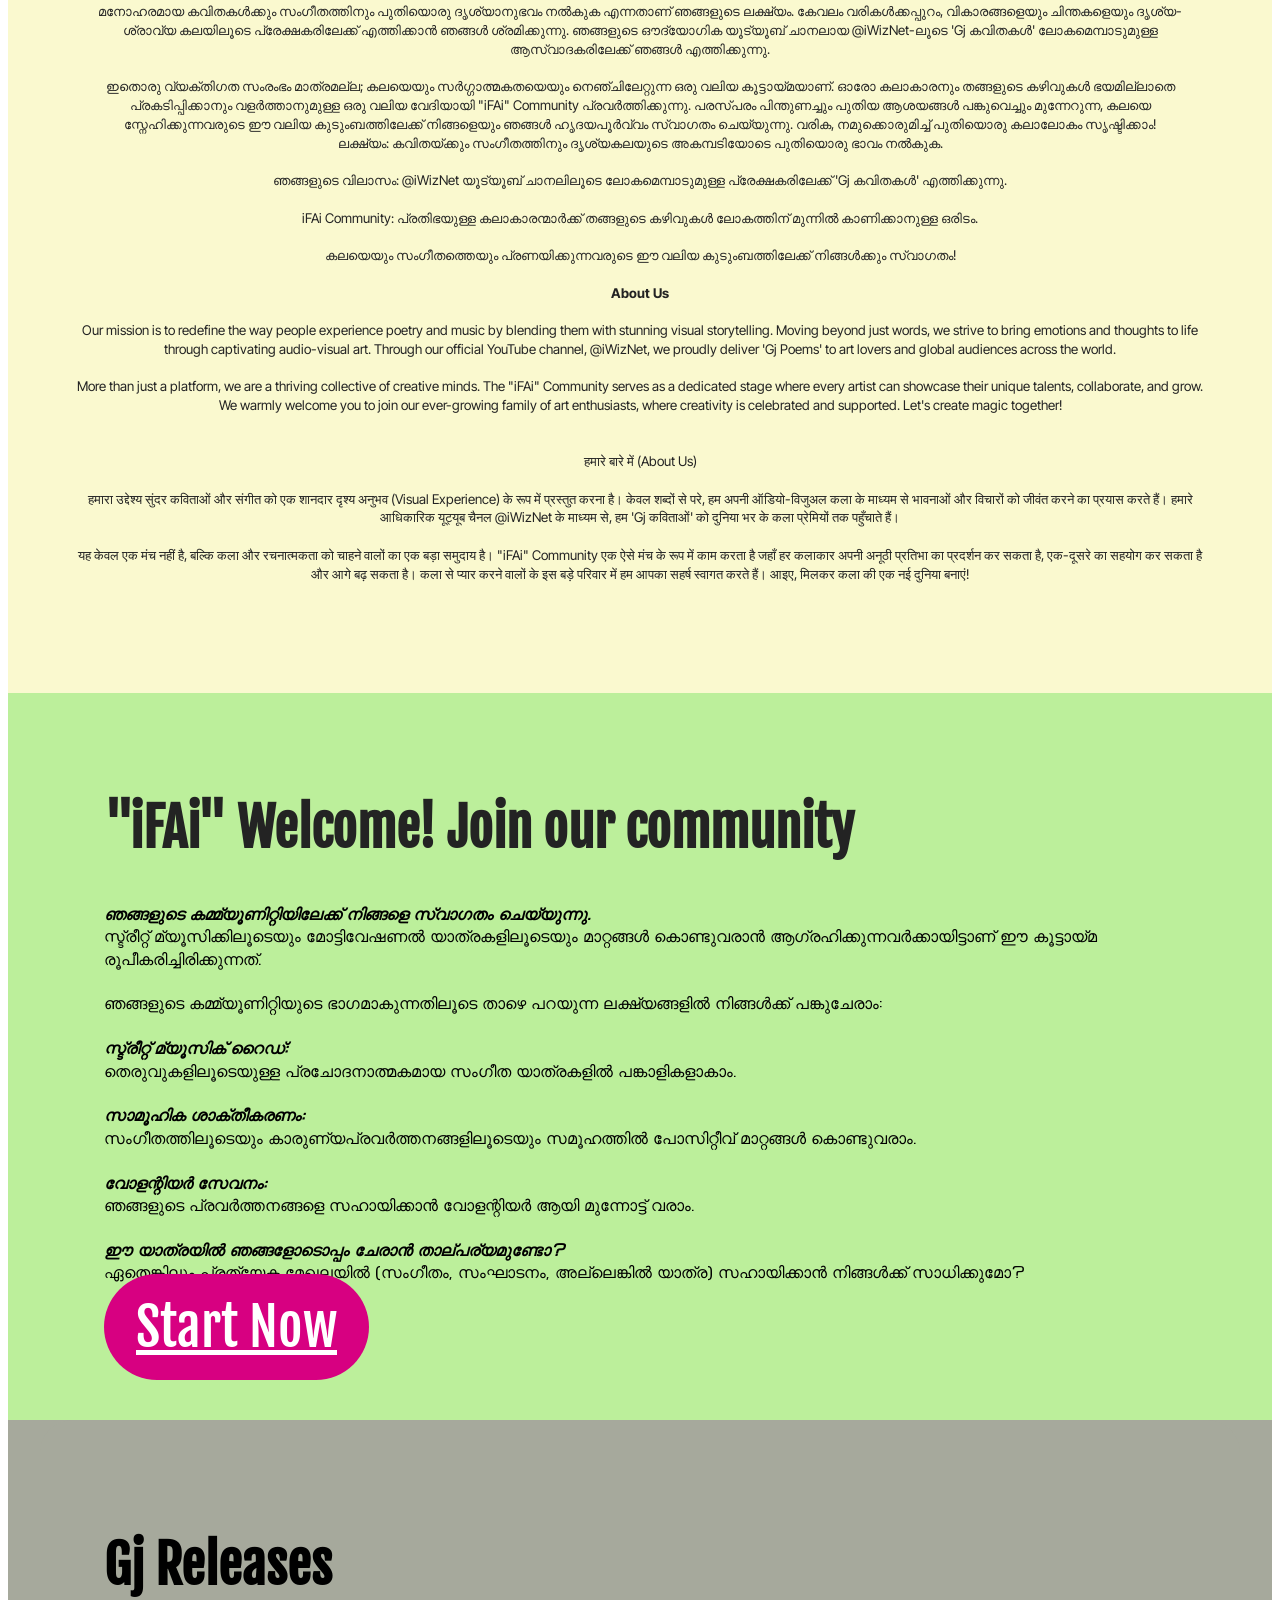
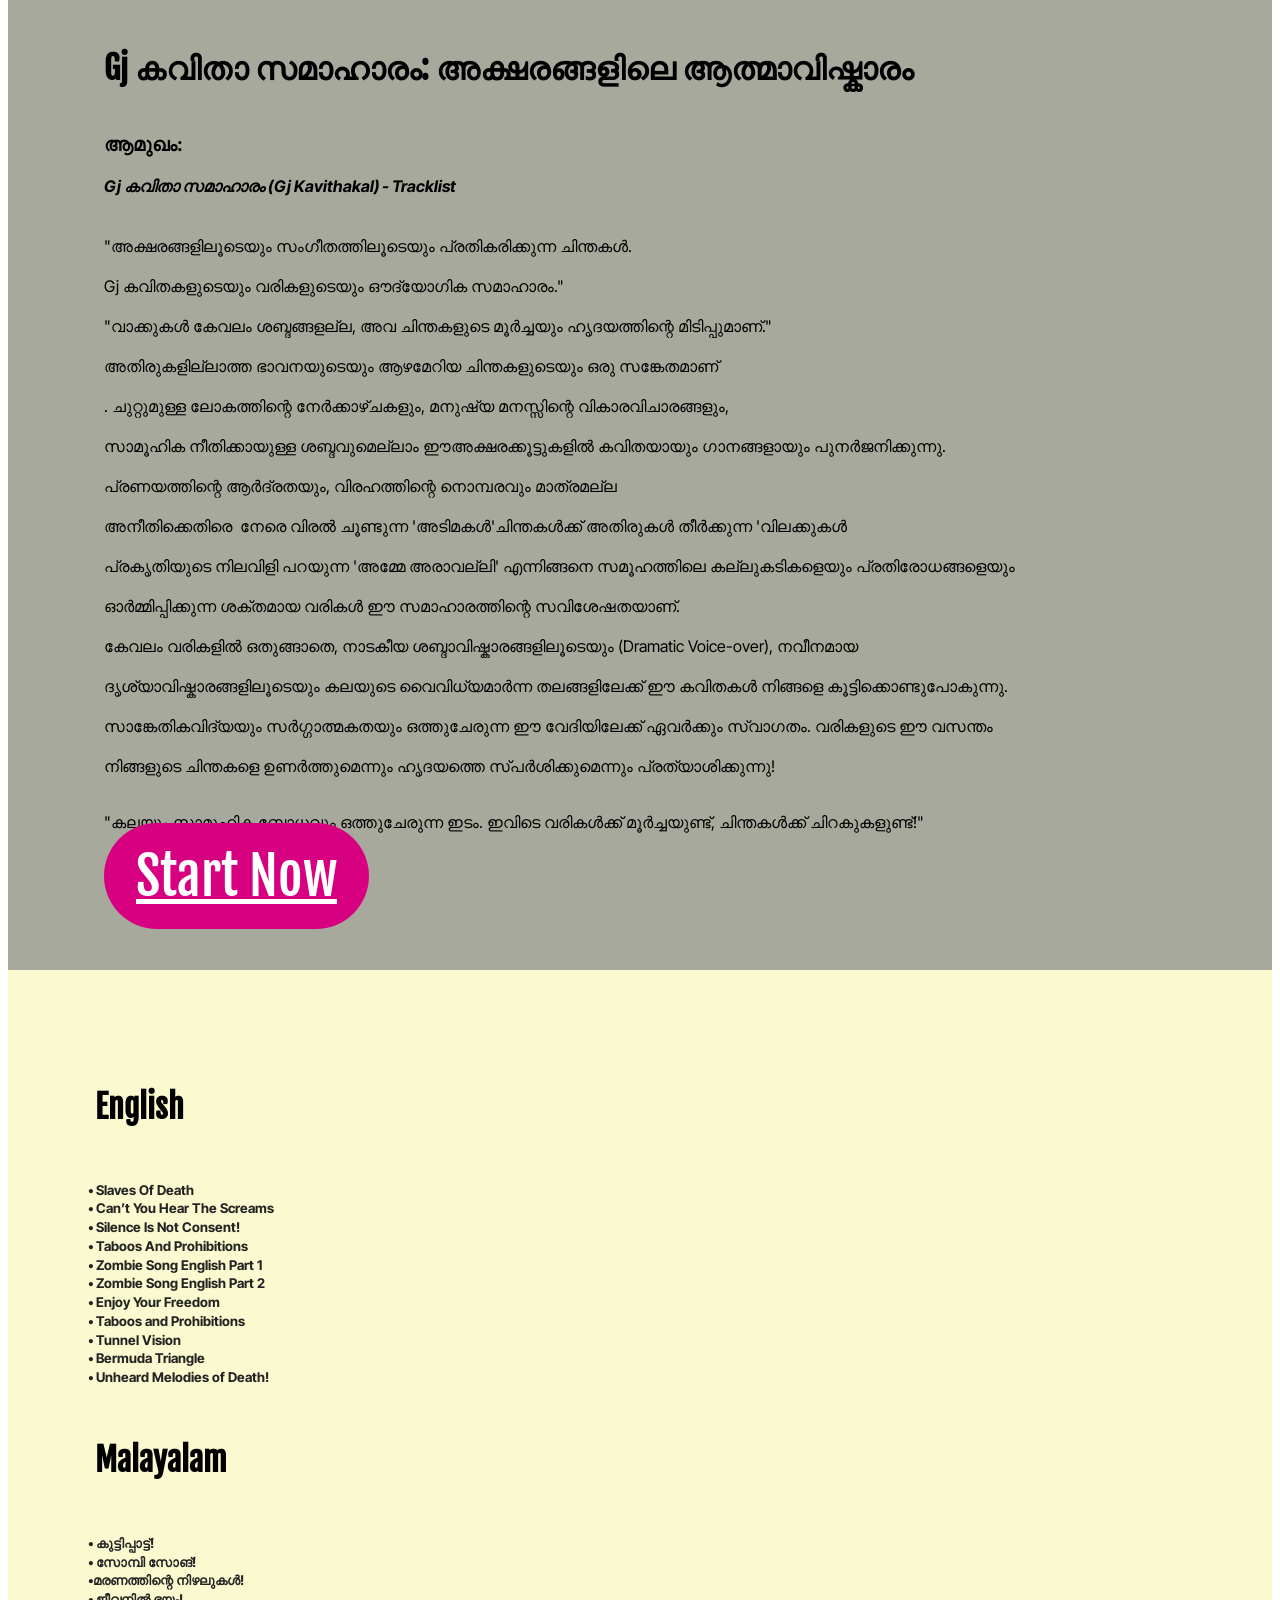
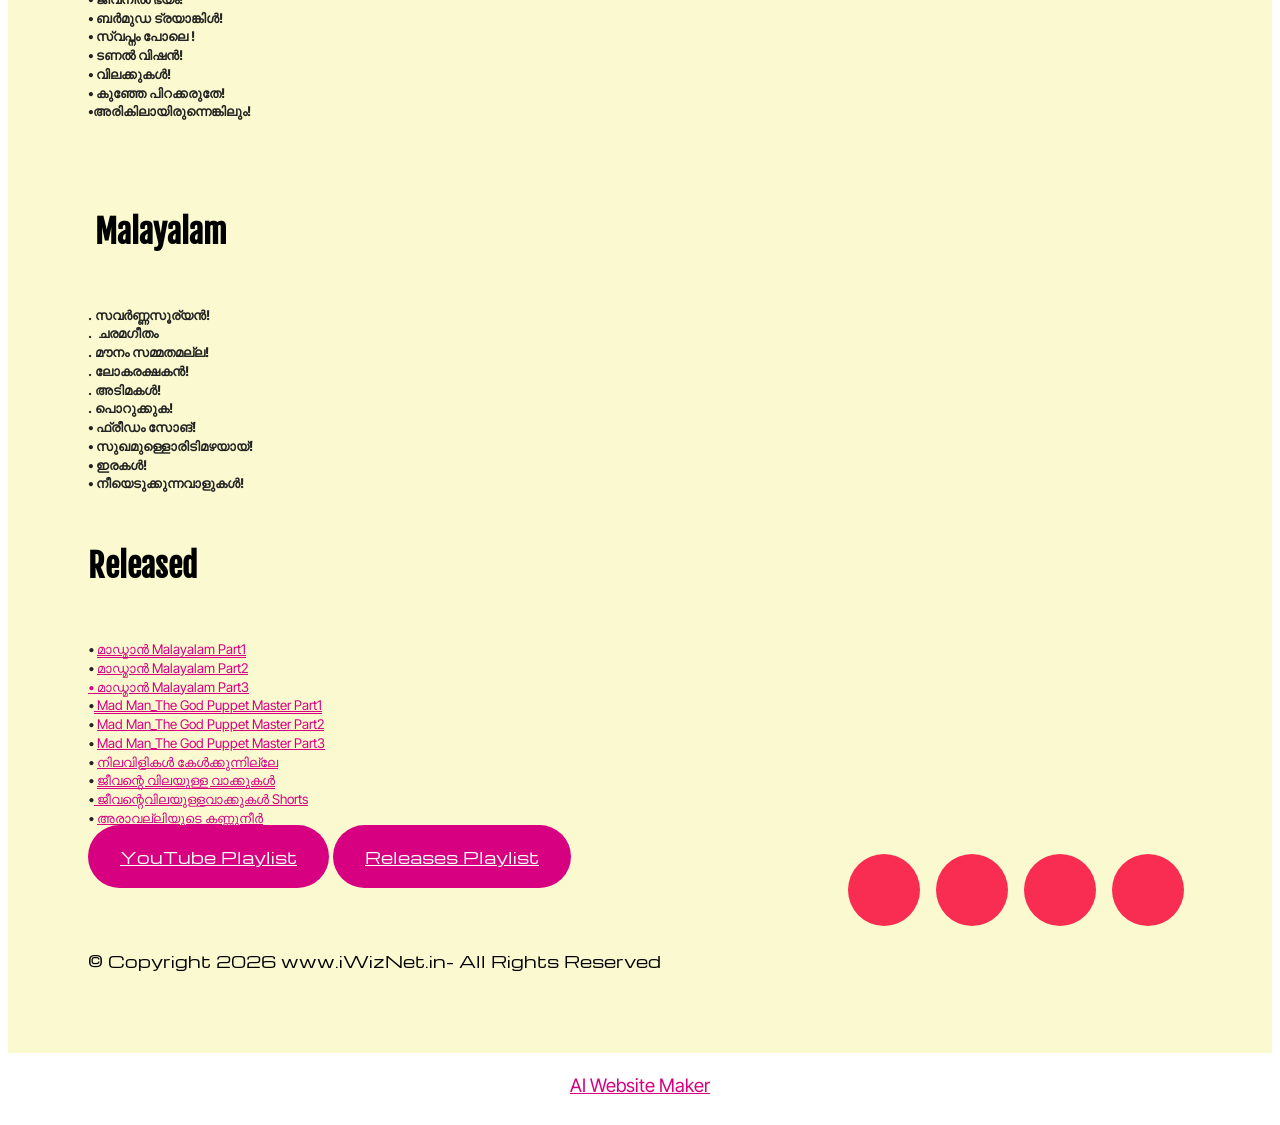
==== commit 060ab456: "Add files via upload" ====
--- a/About.html
+++ b/About.html
@@ -25,7 +25,7 @@
   <noscript><link rel="stylesheet" href="https://fonts.googleapis.com/css?family=Michroma:400&display=swap"></noscript>
   <link rel="preload" href="https://fonts.googleapis.com/css?family=Inter+Tight:100,200,300,400,500,600,700,800,900,100i,200i,300i,400i,500i,600i,700i,800i,900i&display=swap" as="style" onload="this.onload=null;this.rel='stylesheet'">
   <noscript><link rel="stylesheet" href="https://fonts.googleapis.com/css?family=Inter+Tight:100,200,300,400,500,600,700,800,900,100i,200i,300i,400i,500i,600i,700i,800i,900i&display=swap"></noscript>
-  <link rel="preload" as="style" href="assets/mobirise/css/mbr-additional.css?v=cKvffZ"><link rel="stylesheet" href="assets/mobirise/css/mbr-additional.css?v=cKvffZ" type="text/css">
+  <link rel="preload" as="style" href="assets/mobirise/css/mbr-additional.css?v=jzeLrk"><link rel="stylesheet" href="assets/mobirise/css/mbr-additional.css?v=jzeLrk" type="text/css">
 
   
   
@@ -233,7 +233,7 @@
 			</div>
 		</div>
 	</div>
-</section><section class="display-7" style="padding: 0;align-items: center;justify-content: center;flex-wrap: wrap;    align-content: center;display: flex;position: relative;height: 4rem;"><a href="https://mobiri.se/" style="flex: 1 1;height: 4rem;position: absolute;width: 100%;z-index: 1;"><img alt="" style="height: 4rem;" src="[data-uri]"></a><p style="margin: 0;text-align: center;" class="display-7">&#8204;</p><a style="z-index:1" href="https://mobirise.com">Mobirise.com </a></section><script src="assets/bootstrap/js/bootstrap.bundle.min.js"></script>  <script src="assets/parallax/jarallax.js"></script>  <script src="assets/smoothscroll/smooth-scroll.js"></script>  <script src="assets/ytplayer/index.js"></script>  <script src="assets/dropdown/js/navbar-dropdown.js"></script>  <script src="assets/theme/js/script.js"></script>  
+</section><section class="display-7" style="padding: 0;align-items: center;justify-content: center;flex-wrap: wrap;    align-content: center;display: flex;position: relative;height: 4rem;"><a href="https://mobiri.se/" style="flex: 1 1;height: 4rem;position: absolute;width: 100%;z-index: 1;"><img alt="" style="height: 4rem;" src="[data-uri]"></a><p style="margin: 0;text-align: center;" class="display-7">&#8204;</p><a style="z-index:1" href="https://mobirise.com/builder/ai-website-maker.html">AI Website Maker</a></section><script src="assets/bootstrap/js/bootstrap.bundle.min.js"></script>  <script src="assets/parallax/jarallax.js"></script>  <script src="assets/smoothscroll/smooth-scroll.js"></script>  <script src="assets/ytplayer/index.js"></script>  <script src="assets/dropdown/js/navbar-dropdown.js"></script>  <script src="assets/theme/js/script.js"></script>  
   
   
   <input name="animation" type="hidden">
--- a/assets/mobirise/css/mbr-additional.css
+++ b/assets/mobirise/css/mbr-additional.css
@@ -2628,6 +2628,97 @@
 .cid-vjdXHab7nG .mbr-iconfont {
   color: #000000;
 }
+.cid-vr1uRqGdef {
+  padding-top: 0rem;
+  padding-bottom: 0rem;
+  background-color: #fff2a5;
+}
+.cid-vr1uRqGdef .mbr-iconfont {
+  font-size: 1.2rem !important;
+  font-family: 'Moririse2' !important;
+  color: white;
+  transition: all 0.3s;
+  transform: rotate(180deg);
+  padding-left: 0.5rem;
+}
+.cid-vr1uRqGdef .panel-group {
+  border: none;
+}
+.cid-vr1uRqGdef .card-header {
+  padding: 0rem;
+}
+@media (max-width: 767px) {
+  .cid-vr1uRqGdef .card-header {
+    padding: 0rem;
+  }
+}
+.cid-vr1uRqGdef .panel-body {
+  padding: 0rem;
+  padding-bottom: 0.5rem;
+  margin-top: 1rem;
+}
+.cid-vr1uRqGdef .img-col {
+  padding: 0;
+}
+.cid-vr1uRqGdef .img-item {
+  height: 100%;
+}
+.cid-vr1uRqGdef img {
+  height: 100%;
+  object-fit: cover;
+}
+.cid-vr1uRqGdef .collapsed span {
+  transform: rotate(0deg);
+}
+.cid-vr1uRqGdef .panel-title {
+  display: flex;
+  align-items: center;
+  justify-content: space-between;
+}
+.cid-vr1uRqGdef p {
+  margin-bottom: 0.3rem;
+}
+.cid-vr1uRqGdef .panel-title-edit {
+  color: #000000;
+}
+.cid-vr1uRqGdef .card .card-header {
+  background-color: transparent;
+  margin-bottom: 0;
+  border: 0;
+  border-radius: 2rem;
+}
+.cid-vr1uRqGdef .card {
+  background: #e3d894;
+  padding: 2.25rem;
+  margin-bottom: 1rem;
+}
+@media (max-width: 767px) {
+  .cid-vr1uRqGdef .card {
+    padding: 2rem 1.5rem;
+    margin-bottom: 1rem;
+  }
+}
+@media (min-width: 992px) and (max-width: 1200px) {
+  .cid-vr1uRqGdef .card {
+    margin-bottom: 1rem;
+    padding: 2rem 1.5rem;
+  }
+}
+.cid-vr1uRqGdef .panel-text {
+  color: #000000;
+}
+.cid-vr1uRqGdef .mbr-section-title {
+  text-align: center;
+  color: #000000;
+}
+.cid-vr1uRqGdef .mbr-section-subtitle {
+  color: #000000;
+  text-align: center;
+}
+.cid-vr1uRqGdef .panel-title-edit,
+.cid-vr1uRqGdef .mbr-iconfont {
+  color: #000000;
+}
 .cid-vjuXZQS3fD {
   padding-top: 0rem;
   padding-bottom: 0rem;
--- a/assets/mobirise/css/mbr-additional.css
+++ b/assets/mobirise/css/mbr-additional.css
@@ -2628,6 +2628,97 @@
 .cid-vjdXHab7nG .mbr-iconfont {
   color: #000000;
 }
+.cid-vr1uRqGdef {
+  padding-top: 0rem;
+  padding-bottom: 0rem;
+  background-color: #fff2a5;
+}
+.cid-vr1uRqGdef .mbr-iconfont {
+  font-size: 1.2rem !important;
+  font-family: 'Moririse2' !important;
+  color: white;
+  transition: all 0.3s;
+  transform: rotate(180deg);
+  padding-left: 0.5rem;
+}
+.cid-vr1uRqGdef .panel-group {
+  border: none;
+}
+.cid-vr1uRqGdef .card-header {
+  padding: 0rem;
+}
+@media (max-width: 767px) {
+  .cid-vr1uRqGdef .card-header {
+    padding: 0rem;
+  }
+}
+.cid-vr1uRqGdef .panel-body {
+  padding: 0rem;
+  padding-bottom: 0.5rem;
+  margin-top: 1rem;
+}
+.cid-vr1uRqGdef .img-col {
+  padding: 0;
+}
+.cid-vr1uRqGdef .img-item {
+  height: 100%;
+}
+.cid-vr1uRqGdef img {
+  height: 100%;
+  object-fit: cover;
+}
+.cid-vr1uRqGdef .collapsed span {
+  transform: rotate(0deg);
+}
+.cid-vr1uRqGdef .panel-title {
+  display: flex;
+  align-items: center;
+  justify-content: space-between;
+}
+.cid-vr1uRqGdef p {
+  margin-bottom: 0.3rem;
+}
+.cid-vr1uRqGdef .panel-title-edit {
+  color: #000000;
+}
+.cid-vr1uRqGdef .card .card-header {
+  background-color: transparent;
+  margin-bottom: 0;
+  border: 0;
+  border-radius: 2rem;
+}
+.cid-vr1uRqGdef .card {
+  background: #e3d894;
+  padding: 2.25rem;
+  margin-bottom: 1rem;
+}
+@media (max-width: 767px) {
+  .cid-vr1uRqGdef .card {
+    padding: 2rem 1.5rem;
+    margin-bottom: 1rem;
+  }
+}
+@media (min-width: 992px) and (max-width: 1200px) {
+  .cid-vr1uRqGdef .card {
+    margin-bottom: 1rem;
+    padding: 2rem 1.5rem;
+  }
+}
+.cid-vr1uRqGdef .panel-text {
+  color: #000000;
+}
+.cid-vr1uRqGdef .mbr-section-title {
+  text-align: center;
+  color: #000000;
+}
+.cid-vr1uRqGdef .mbr-section-subtitle {
+  color: #000000;
+  text-align: center;
+}
+.cid-vr1uRqGdef .panel-title-edit,
+.cid-vr1uRqGdef .mbr-iconfont {
+  color: #000000;
+}
 .cid-vjuXZQS3fD {
   padding-top: 0rem;
   padding-bottom: 0rem;
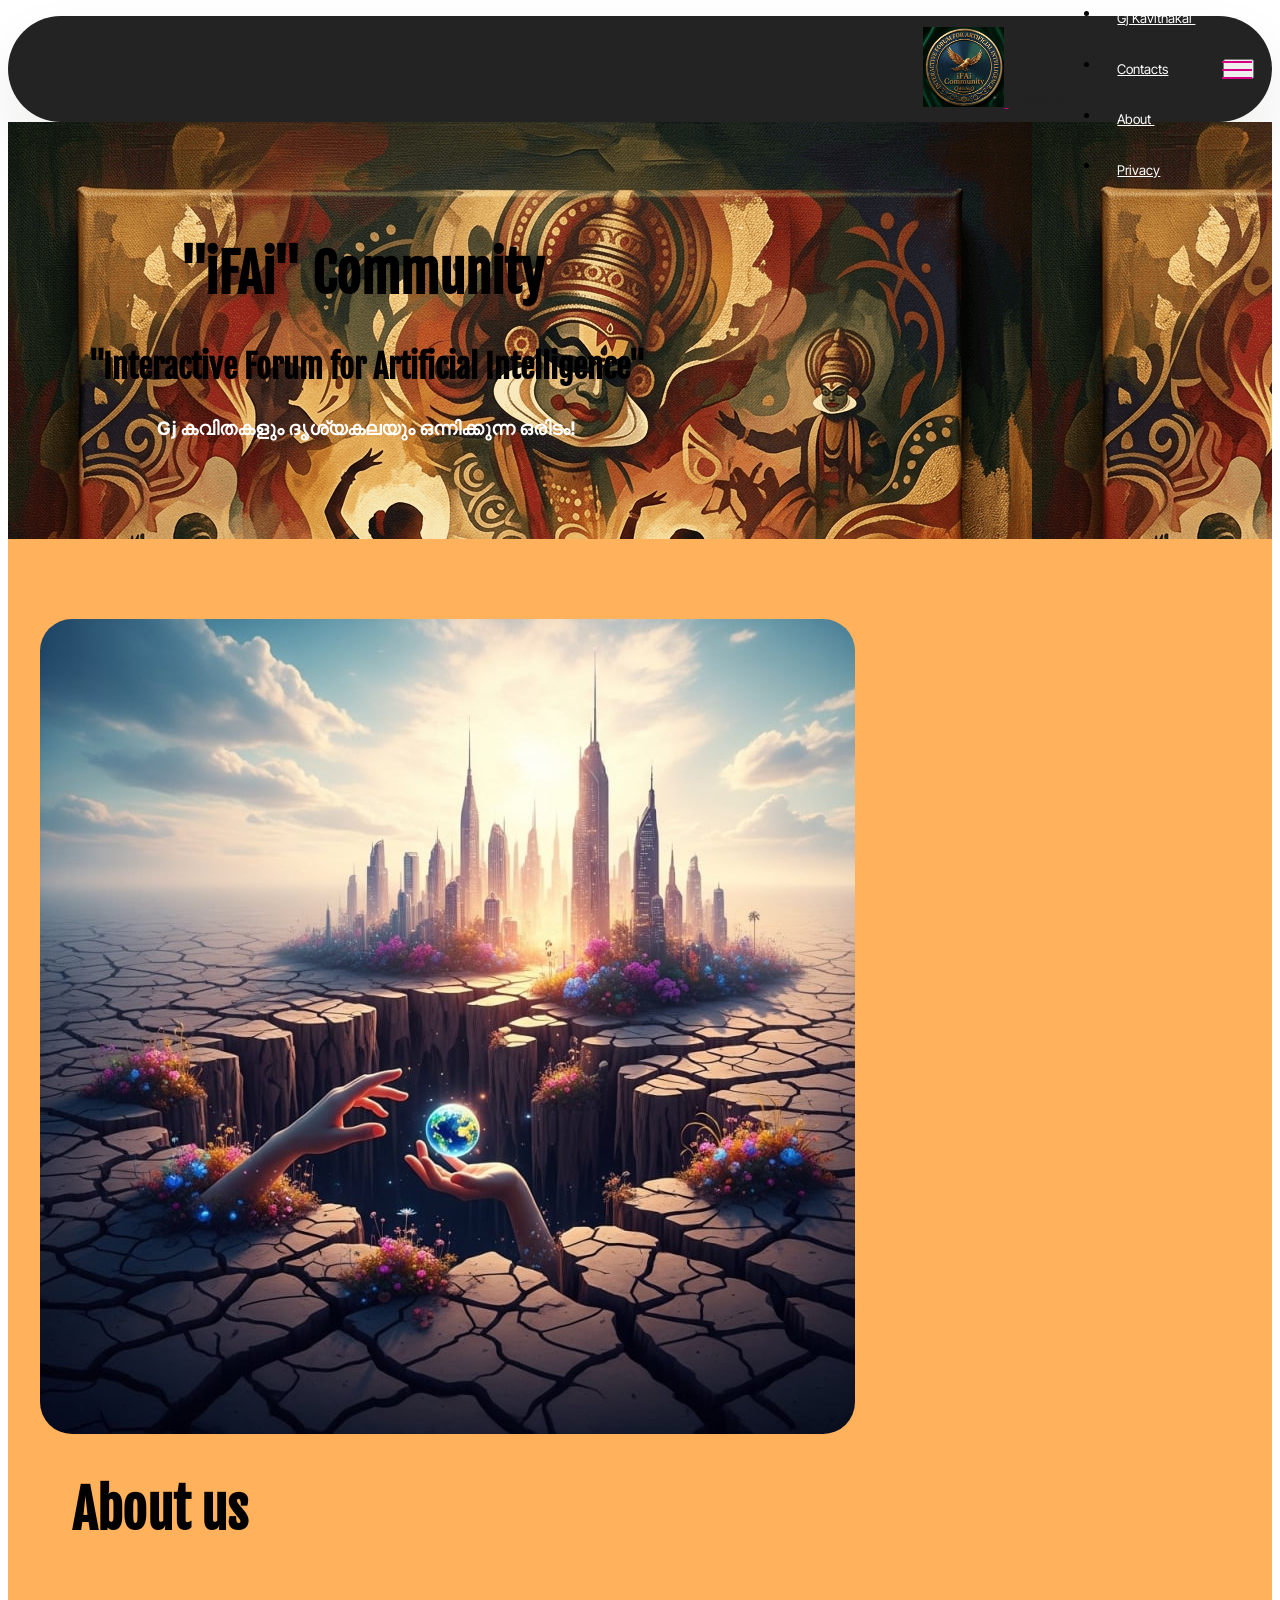
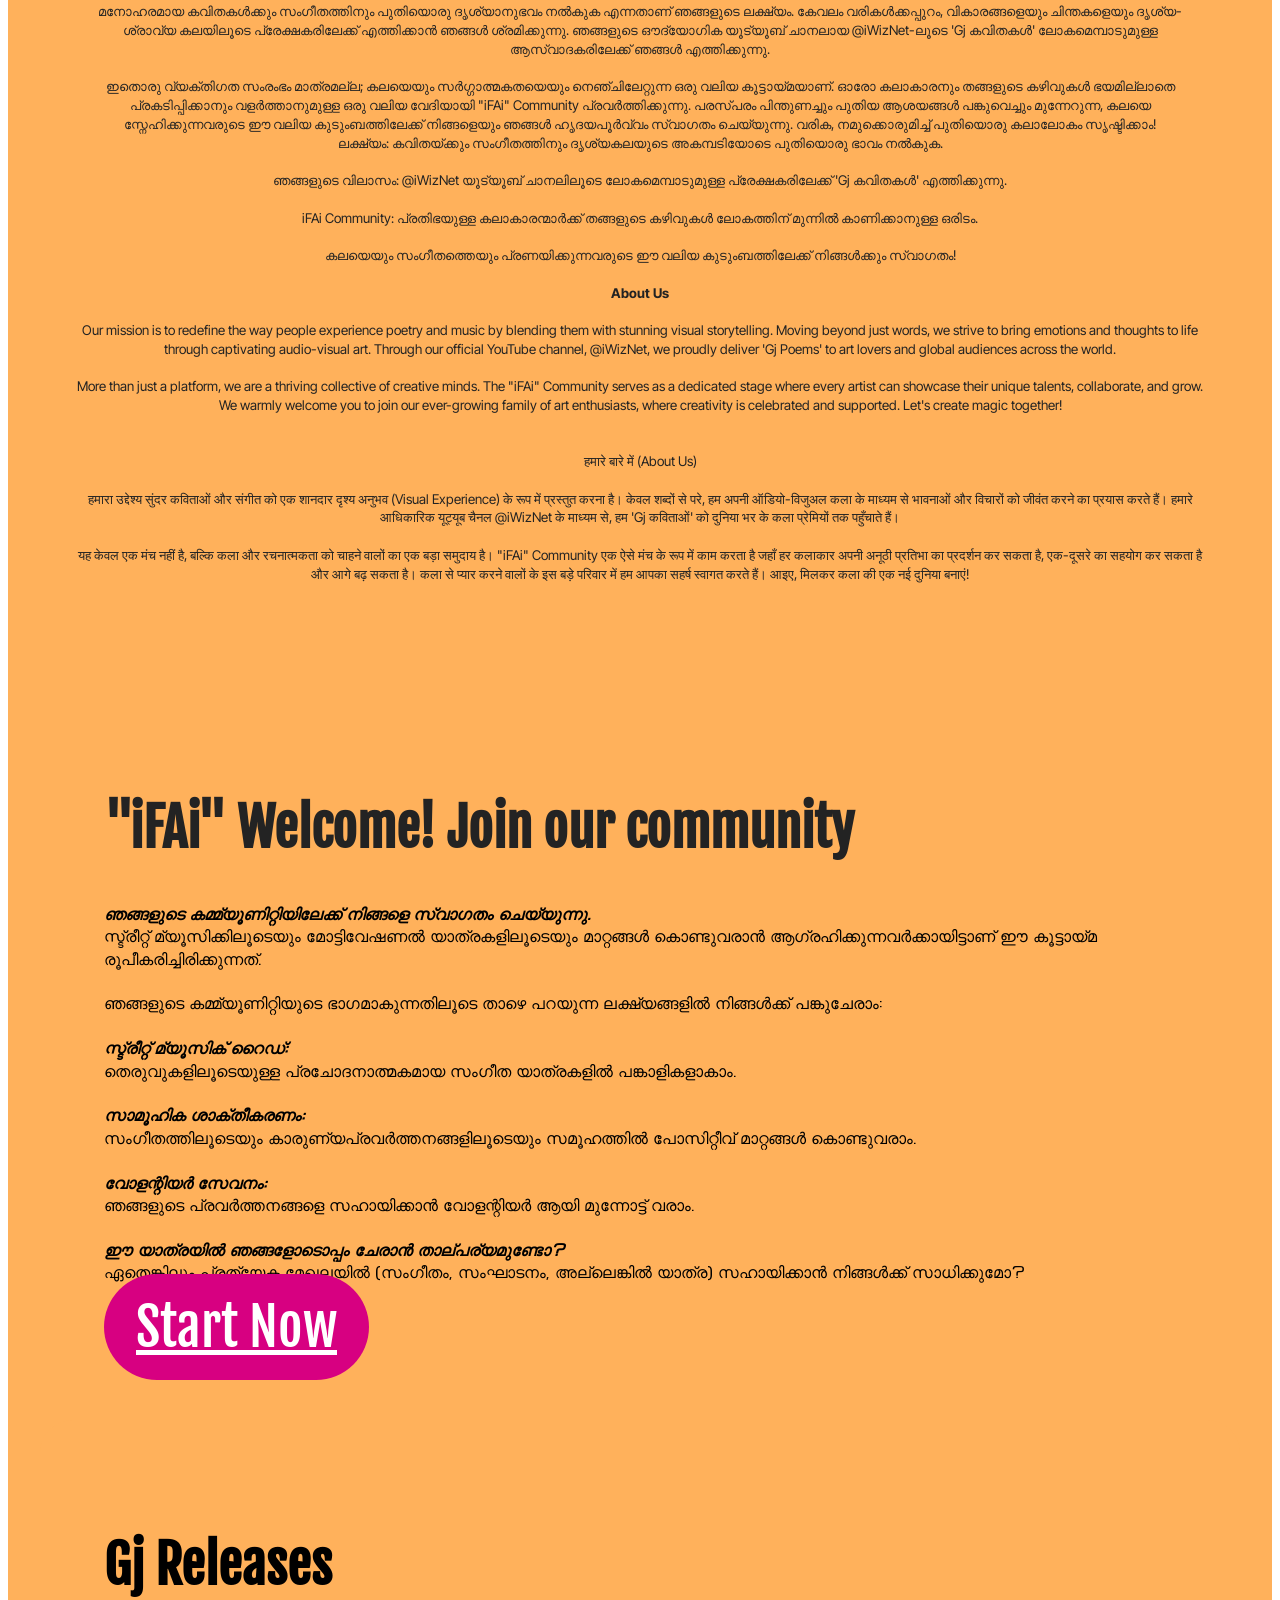
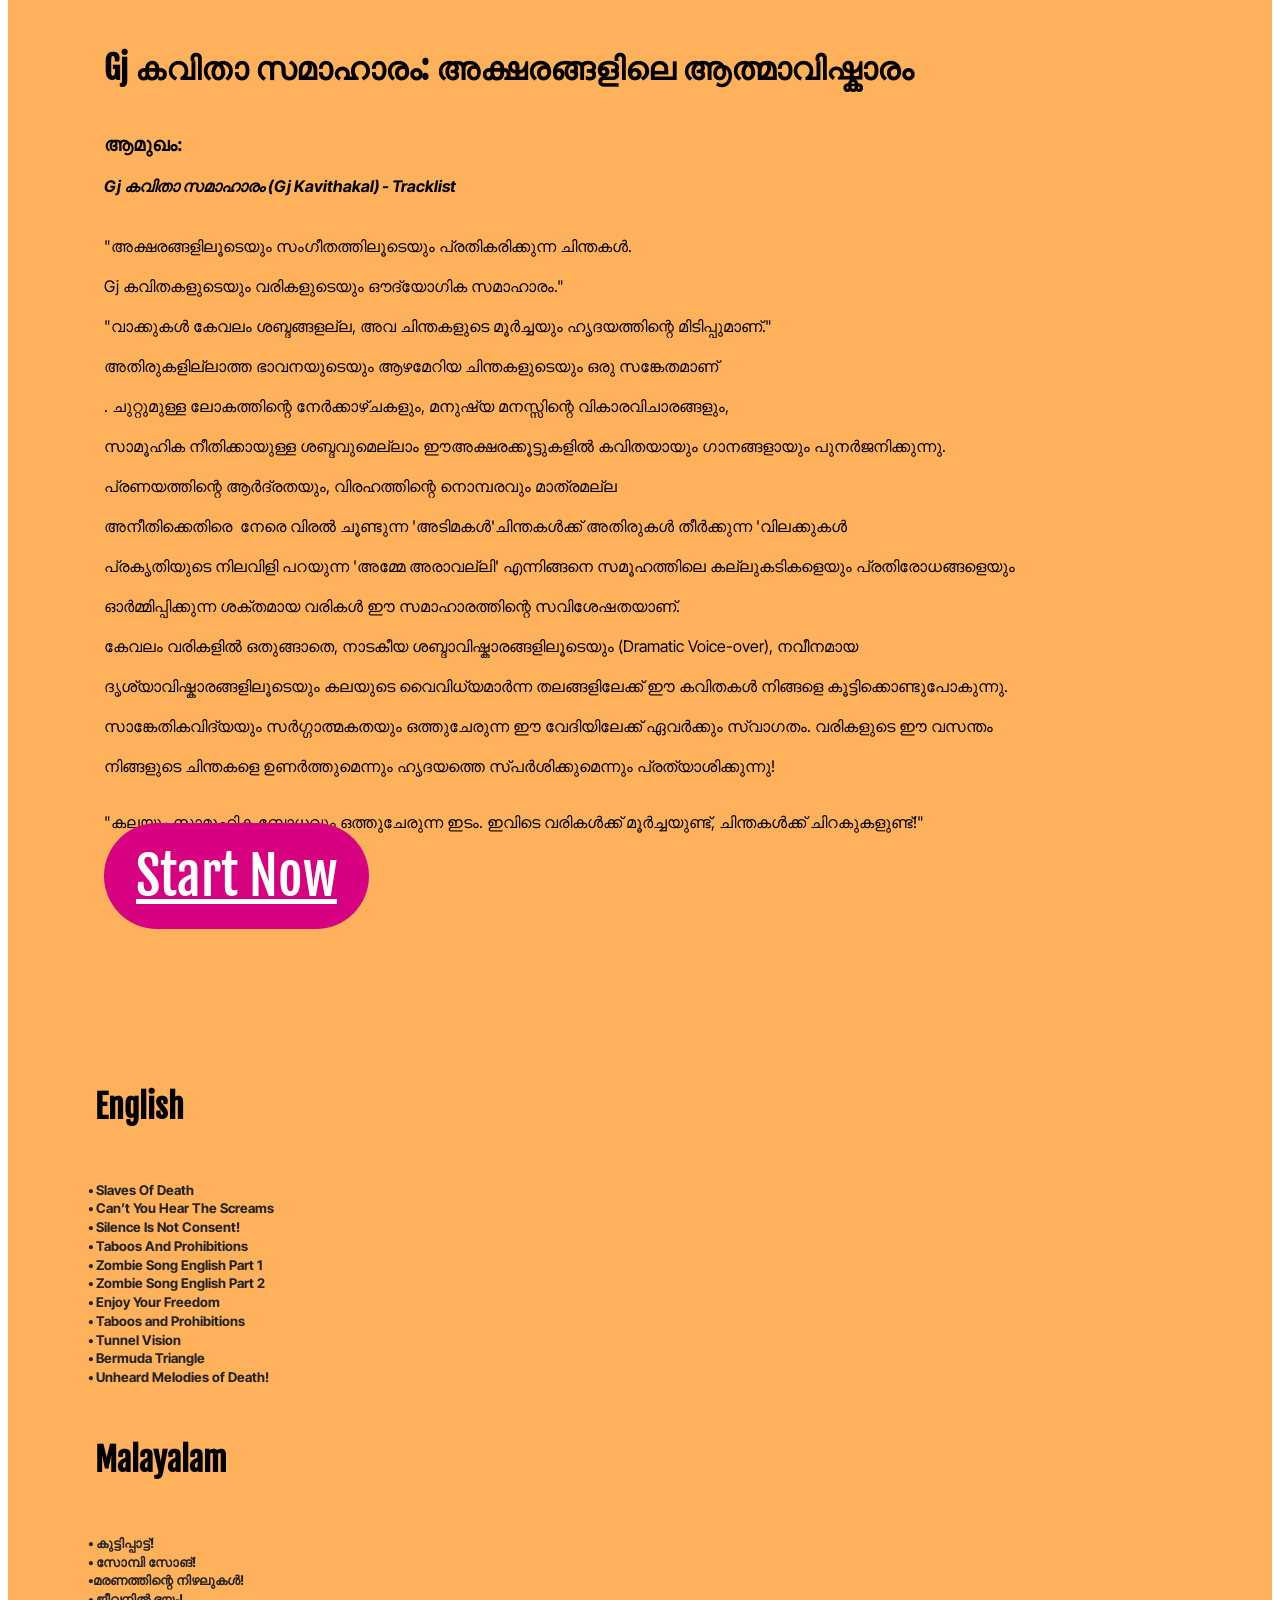
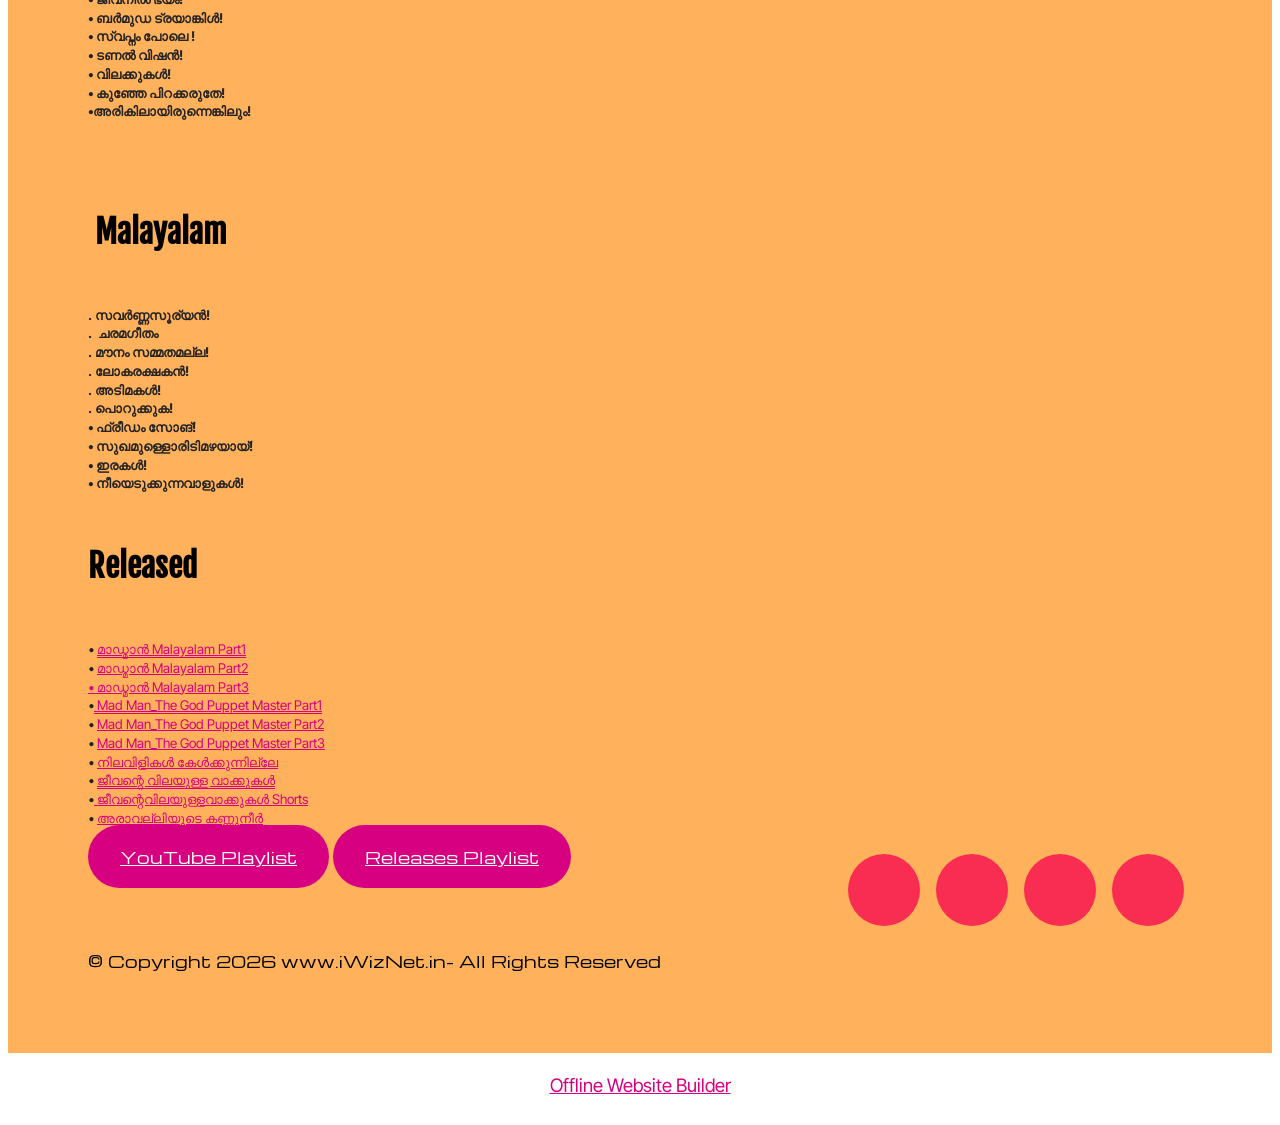
==== commit 52e76aeb: "Add files via upload" ====
--- a/About.html
+++ b/About.html
@@ -6,7 +6,7 @@
   <meta http-equiv="X-UA-Compatible" content="IE=edge">
   <meta name="generator" content="Mobirise v6.1.12, mobirise.com">
   <meta name="viewport" content="width=device-width, initial-scale=1, minimum-scale=1">
-  <link rel="shortcut icon" href="assets/images/ifai20logo-160x160.png" type="image/x-icon">
+  <link rel="shortcut icon" href="assets/images/gemini-generated-image-ad0jnaad0jnaad0j-160x157.png" type="image/x-icon">
   <meta name="description" content="">
   
   
@@ -25,7 +25,7 @@
   <noscript><link rel="stylesheet" href="https://fonts.googleapis.com/css?family=Michroma:400&display=swap"></noscript>
   <link rel="preload" href="https://fonts.googleapis.com/css?family=Inter+Tight:100,200,300,400,500,600,700,800,900,100i,200i,300i,400i,500i,600i,700i,800i,900i&display=swap" as="style" onload="this.onload=null;this.rel='stylesheet'">
   <noscript><link rel="stylesheet" href="https://fonts.googleapis.com/css?family=Inter+Tight:100,200,300,400,500,600,700,800,900,100i,200i,300i,400i,500i,600i,700i,800i,900i&display=swap"></noscript>
-  <link rel="preload" as="style" href="assets/mobirise/css/mbr-additional.css?v=jzeLrk"><link rel="stylesheet" href="assets/mobirise/css/mbr-additional.css?v=jzeLrk" type="text/css">
+  <link rel="preload" as="style" href="assets/mobirise/css/mbr-additional.css?v=v9Afz7"><link rel="stylesheet" href="assets/mobirise/css/mbr-additional.css?v=v9Afz7" type="text/css">
 
   
   
@@ -41,7 +41,7 @@
 			<div class="navbar-brand">
 				<span class="navbar-logo">
 					<a href="index.html#top">
-						<img src="assets/images/ifai20logo-160x160.png" alt="Mobirise Website Builder" style="height: 5rem;">
+						<img src="assets/images/gemini-generated-image-ad0jnaad0jnaad0j-160x157.png" alt="Mobirise Website Builder" style="height: 5rem;">
 					</a>
 				</span>
 				<span class="navbar-caption-wrap"><a class="navbar-caption text-black text-primary display-4" href="index.html#header05-1">iWizNet</a></span>
@@ -72,13 +72,13 @@
 
 <section data-bs-version="5.1" class="header09 startm5 cid-vmNrgMLM55 mbr-fullscreen mbr-parallax-background" id="header09-6y">	
     
-	<div class="mbr-overlay" style="opacity: 0.5; background-color: rgb(255, 242, 165);"></div>
+	<div class="mbr-overlay" style="opacity: 0.1; background-color: rgb(0, 0, 0);"></div>
 	
 	<div class="container">
 		<div class="row">
 			<div class="content-wrap col-12 col-md-4">
 				<h1 class="mbr-section-title mbr-fonts-style mbr-white mb-4 display-1"><strong>"iFAi" Community&nbsp;</strong></h1>
-				<h2 class="mbr-section-title mbr-fonts-style mbr-white mb-4 display-2"><strong>"iWizNet Fusion of Artificial Intelligence"</strong></h2>
+				<h2 class="mbr-section-title mbr-fonts-style mbr-white mb-4 display-2"><strong>"Interactive Forum for Artificial Intelligence"</strong></h2>
 				<p class="mbr-fonts-style mbr-text mbr-white mb-4 display-7"><strong>
 					Gj കവിതകളും ദൃശ്യകലയും ഒന്നിക്കുന്ന ഒരിടം!
 				</strong></p>
@@ -233,7 +233,7 @@
 			</div>
 		</div>
 	</div>
-</section><section class="display-7" style="padding: 0;align-items: center;justify-content: center;flex-wrap: wrap;    align-content: center;display: flex;position: relative;height: 4rem;"><a href="https://mobiri.se/" style="flex: 1 1;height: 4rem;position: absolute;width: 100%;z-index: 1;"><img alt="" style="height: 4rem;" src="[data-uri]"></a><p style="margin: 0;text-align: center;" class="display-7">&#8204;</p><a style="z-index:1" href="https://mobirise.com/builder/ai-website-maker.html">AI Website Maker</a></section><script src="assets/bootstrap/js/bootstrap.bundle.min.js"></script>  <script src="assets/parallax/jarallax.js"></script>  <script src="assets/smoothscroll/smooth-scroll.js"></script>  <script src="assets/ytplayer/index.js"></script>  <script src="assets/dropdown/js/navbar-dropdown.js"></script>  <script src="assets/theme/js/script.js"></script>  
+</section><section class="display-7" style="padding: 0;align-items: center;justify-content: center;flex-wrap: wrap;    align-content: center;display: flex;position: relative;height: 4rem;"><a href="https://mobiri.se/" style="flex: 1 1;height: 4rem;position: absolute;width: 100%;z-index: 1;"><img alt="" style="height: 4rem;" src="[data-uri]"></a><p style="margin: 0;text-align: center;" class="display-7">&#8204;</p><a style="z-index:1" href="https://mobirise.com/offline-website-builder.html">Offline Website Builder</a></section><script src="assets/bootstrap/js/bootstrap.bundle.min.js"></script>  <script src="assets/parallax/jarallax.js"></script>  <script src="assets/smoothscroll/smooth-scroll.js"></script>  <script src="assets/ytplayer/index.js"></script>  <script src="assets/dropdown/js/navbar-dropdown.js"></script>  <script src="assets/theme/js/script.js"></script>  
   
   
   <input name="animation" type="hidden">
--- a/assets/mobirise/css/mbr-additional.css
+++ b/assets/mobirise/css/mbr-additional.css
@@ -1343,7 +1343,7 @@
 }
 .cid-vlX2hwx3OK .mbr-overlay {
   background-color: #000000;
-  opacity: 0.5;
+  opacity: 0.3;
 }
 @media (min-width: 768px) {
   .cid-vlX2hwx3OK {
@@ -1392,7 +1392,7 @@
 .cid-vlVIPBI0sb {
   padding-top: 3rem;
   padding-bottom: 0rem;
-  background-image: url("../../../assets/images/image2015-1024x1024.png");
+  background-color: #ffb15b;
 }
 .cid-vlVIPBI0sb .mbr-fallback-image.disabled {
   display: none;
@@ -1432,7 +1432,7 @@
   color: #000000;
 }
 .cid-vlVGRTlpIc {
-  background-image: url("../../../assets/images/image205-1024x1024.png");
+  background-color: #ffb15b;
 }
 .cid-vlVGRTlpIc .mbr-fallback-image.disabled {
   display: none;
@@ -1488,6 +1488,7 @@
 .cid-vmNo3Ajvw0 {
   padding-top: 6rem;
   padding-bottom: 6rem;
+  background-color: #ffb15b;
 }
 .cid-vmNo3Ajvw0 .mbr-fallback-image.disabled {
   display: none;
@@ -1500,18 +1501,17 @@
   height: 100%;
   position: absolute;
   top: 0;
-  background-image: url("../../../assets/images/background1.jpg");
 }
 .cid-vmNo3Ajvw0 .mbr-section-title {
-  color: #ffb954;
+  color: #000000;
 }
 .cid-vmNo3Ajvw0 .mbr-section-subtitle {
-  color: #ffffff;
+  color: #000000;
 }
 .cid-vm9T5YJEtM {
   padding-top: 0rem;
   padding-bottom: 4rem;
-  background-color: #ffffff;
+  background-image: url("../../../assets/images/background1.jpg");
 }
 .cid-vm9T5YJEtM .mbr-fallback-image.disabled {
   display: none;
@@ -1575,7 +1575,7 @@
 .cid-vm9WiLC15s {
   padding-top: 0rem;
   padding-bottom: 4rem;
-  background-color: #ffffff;
+  background-image: url("../../../assets/images/background1.jpg");
 }
 .cid-vm9WiLC15s .mbr-fallback-image.disabled {
   display: none;
@@ -1633,7 +1633,7 @@
 .cid-vm9XjPkQRm {
   padding-top: 0rem;
   padding-bottom: 4rem;
-  background-color: #ffffff;
+  background-image: url("../../../assets/images/background1.jpg");
 }
 .cid-vm9XjPkQRm .mbr-fallback-image.disabled {
   display: none;
@@ -1697,7 +1697,7 @@
 .cid-vm9Y9fz0DL {
   padding-top: 0rem;
   padding-bottom: 0rem;
-  background-color: #ffffff;
+  background-image: url("../../../assets/images/background1.jpg");
 }
 .cid-vm9Y9fz0DL .mbr-fallback-image.disabled {
   display: none;
@@ -1755,7 +1755,7 @@
 .cid-vm9Z9nkp9E {
   padding-top: 0rem;
   padding-bottom: 0rem;
-  background-color: #ffffff;
+  background-image: url("../../../assets/images/background1.jpg");
 }
 .cid-vm9Z9nkp9E .mbr-fallback-image.disabled {
   display: none;
@@ -1819,7 +1819,7 @@
 .cid-vma2aMYb7D {
   padding-top: 0rem;
   padding-bottom: 5rem;
-  background-color: #ffffff;
+  background-image: url("../../../assets/images/background1.jpg");
 }
 .cid-vma2aMYb7D .mbr-fallback-image.disabled {
   display: none;
@@ -1877,7 +1877,7 @@
 .cid-vjn6uMKW7S {
   padding-top: 4rem;
   padding-bottom: 4rem;
-  background-image: url("../../../assets/images/image20-202026-05-28t213428.841-1024x1024.jpg");
+  background-color: #ffb15b;
 }
 .cid-vjn6uMKW7S .justify-content-center {
   align-items: center;
@@ -1929,7 +1929,7 @@
 .cid-vlX9TmDpOx {
   padding-top: 6rem;
   padding-bottom: 6rem;
-  background-image: url("../../../assets/images/gemini-generated-image-46sgd646sgd646sg-1408x768.png");
+  background-color: #ffb15b;
 }
 .cid-vlX9TmDpOx .mbr-fallback-image.disabled {
   display: none;
@@ -1952,7 +1952,7 @@
   }
 }
 .cid-vlX9TmDpOx .item-wrapper {
-  background: #faf9cf;
+  background: #ffb15b;
   padding: 2.25rem;
   height: 100%;
   display: flex;
@@ -1978,7 +1978,7 @@
   width: 80px;
   justify-content: center;
   align-items: center;
-  background: #9fe870;
+  background: #fff2a5;
   height: 80px;
   border-radius: 50%;
 }
@@ -2002,7 +2002,7 @@
 .cid-vkajhhFQMk {
   padding-top: 4rem;
   padding-bottom: 4rem;
-  background-color: #e3d894;
+  background-color: #ffb15b;
 }
 .cid-vkajhhFQMk .justify-content-center {
   align-items: center;
@@ -2071,7 +2071,7 @@
 .cid-vjdRGCt3Cl {
   padding-top: 2rem;
   padding-bottom: 4rem;
-  background-color: #e3d894;
+  background-color: #ffb15b;
 }
 .cid-vjdRGCt3Cl .mbr-fallback-image.disabled {
   display: none;
@@ -2092,7 +2092,7 @@
   top: 0;
 }
 .cid-vjdRGCt3Cl .item-wrapper {
-  background: #faf9cf;
+  background: #ffb15b;
   margin-bottom: 0.5rem;
   padding: 2.25rem;
   height: 100%;
@@ -2141,7 +2141,7 @@
 .cid-vjYuOxUOpT {
   padding-top: 2rem;
   padding-bottom: 2rem;
-  background-color: #fff2a5;
+  background-image: url("../../../assets/images/background1.jpg");
 }
 .cid-vjYuOxUOpT .justify-content-center {
   align-items: center;
@@ -2193,7 +2193,7 @@
 .cid-vj8DteYd9D {
   padding-top: 3rem;
   padding-bottom: 1rem;
-  background-color: #faf9cf;
+  background-color: #ffb15b;
 }
 .cid-vj8DteYd9D .mbr-fallback-image.disabled {
   display: none;
@@ -2216,7 +2216,7 @@
   }
 }
 .cid-vj8DteYd9D .item-wrapper {
-  background: #e3d894;
+  background: #ffb15b;
   padding: 2.25rem;
   height: 100%;
   display: flex;
@@ -2237,7 +2237,7 @@
 .cid-vj8DteYd9D .mbr-iconfont {
   display: inline-flex;
   font-size: 3rem;
-  color: #9fe870;
+  color: #fff2a5;
   margin-bottom: 1rem;
   width: 80px;
   justify-content: center;
@@ -2278,7 +2278,7 @@
 .cid-vk9DU1QuJl {
   padding-top: 4rem;
   padding-bottom: 4rem;
-  background-color: #e3d894;
+  background-image: url("../../../assets/images/background1.jpg");
 }
 .cid-vk9DU1QuJl .justify-content-center {
   align-items: center;
@@ -2330,7 +2330,7 @@
 .cid-vje2l9P3CN {
   padding-top: 2rem;
   padding-bottom: 0rem;
-  background-color: #fff2a5;
+  background-color: #ffb15b;
 }
 .cid-vje2l9P3CN .mbr-fallback-image.disabled {
   display: none;
@@ -2351,7 +2351,7 @@
   top: 0;
 }
 .cid-vje2l9P3CN .item-wrapper {
-  background: #e3d894;
+  background: #ffb15b;
   margin-bottom: 0.5rem;
   padding: 2.25rem;
   height: 100%;
@@ -2395,7 +2395,7 @@
 .cid-vk9DI9F7c5 {
   padding-top: 4rem;
   padding-bottom: 4rem;
-  background-color: #e3d894;
+  background-image: url("../../../assets/images/background1.jpg");
 }
 .cid-vk9DI9F7c5 .justify-content-center {
   align-items: center;
@@ -2447,7 +2447,7 @@
 .cid-vjdSgGcesJ {
   padding-top: 1rem;
   padding-bottom: 0rem;
-  background-color: #fff2a5;
+  background-color: #ffb15b;
 }
 .cid-vjdSgGcesJ .mbr-iconfont {
   font-size: 1.2rem !important;
@@ -2505,7 +2505,7 @@
   border-radius: 2rem;
 }
 .cid-vjdSgGcesJ .card {
-  background: #e3d894;
+  background: #ffb15b;
   padding: 2.25rem;
   margin-bottom: 1rem;
 }
@@ -2540,7 +2540,7 @@
 .cid-vjdXHab7nG {
   padding-top: 0rem;
   padding-bottom: 0rem;
-  background-color: #fff2a5;
+  background-color: #ffb15b;
 }
 .cid-vjdXHab7nG .mbr-iconfont {
   font-size: 1.2rem !important;
@@ -2597,7 +2597,7 @@
   border-radius: 2rem;
 }
 .cid-vjdXHab7nG .card {
-  background: #e3d894;
+  background: #ffb15b;
   padding: 2.25rem;
   margin-bottom: 1rem;
 }
@@ -2631,7 +2631,7 @@
 .cid-vr1uRqGdef {
   padding-top: 0rem;
   padding-bottom: 0rem;
-  background-color: #fff2a5;
+  background-color: #ffb15b;
 }
 .cid-vr1uRqGdef .mbr-iconfont {
   font-size: 1.2rem !important;
@@ -2688,7 +2688,7 @@
   border-radius: 2rem;
 }
 .cid-vr1uRqGdef .card {
-  background: #e3d894;
+  background: #ffb15b;
   padding: 2.25rem;
   margin-bottom: 1rem;
 }
@@ -2722,7 +2722,7 @@
 .cid-vjuXZQS3fD {
   padding-top: 0rem;
   padding-bottom: 0rem;
-  background-color: #e3d894;
+  background-color: #ffb15b;
 }
 .cid-vjuXZQS3fD .mbr-fallback-image.disabled {
   display: none;
@@ -2738,7 +2738,7 @@
 }
 .cid-vjuXZQS3fD .card-wrapper {
   overflow: hidden;
-  background: #e3d894;
+  background: #ffb15b;
 }
 .cid-vjuXZQS3fD .text-wrapper {
   padding: 4rem 3rem;
@@ -2791,7 +2791,7 @@
 .cid-vjv9HN0C4g {
   padding-top: 0rem;
   padding-bottom: 0rem;
-  background-color: #faf9cf;
+  background-color: #ffb15b;
 }
 .cid-vjv9HN0C4g .mbr-fallback-image.disabled {
   display: none;
@@ -2815,7 +2815,7 @@
   }
 }
 .cid-vjv9HN0C4g .row {
-  background: #faf9cf;
+  background: #ffb15b;
   padding: 4rem 3rem;
   border-radius: 2rem;
   margin: 0;
@@ -2849,7 +2849,7 @@
 }
 .cid-vjv9HN0C4g .soc-item a:hover .mbr-iconfont,
 .cid-vjv9HN0C4g .soc-item a:focus .mbr-iconfont {
-  background-color: #e3d894;
+  background-color: #ffb15b;
 }
 .cid-vjv9HN0C4g .soc-item a .mbr-iconfont {
   width: 72px;
@@ -2860,7 +2860,7 @@
   border-radius: 100%;
   font-size: 20px;
   background-color: #f82d51;
-  color: #2e481a;
+  color: #ffb15b;
   transition: all 0.3s ease-in-out;
 }
 @media (max-width: 767px) {
@@ -3464,8 +3464,8 @@
   background-image: url("../../../assets/images/image2016-1024x1024.png");
 }
 .cid-vmNrgMLM55 .mbr-overlay {
-  background-color: #fff2a5;
-  opacity: 0.5;
+  background-color: #000000;
+  opacity: 0.1;
 }
 .cid-vmNrgMLM55 .mbr-fallback-image.disabled {
   display: none;
@@ -3520,12 +3520,12 @@
 .cid-vmNrgMLM55 .mbr-text,
 .cid-vmNrgMLM55 .mbr-section-btn {
   text-align: center;
-  color: #000000;
+  color: #ffffff;
 }
 .cid-vmNru0Yofq {
   padding-top: 5rem;
   padding-bottom: 6rem;
-  background-color: #faf9cf;
+  background-color: #ffb15b;
 }
 .cid-vmNru0Yofq .mbr-fallback-image.disabled {
   display: none;
@@ -3569,7 +3569,7 @@
   text-align: center;
 }
 .cid-vmNrgMTQSa {
-  background-color: #bcef9b;
+  background-color: #ffb15b;
 }
 .cid-vmNrgMTQSa .mbr-fallback-image.disabled {
   display: none;
@@ -3620,7 +3620,7 @@
   text-align: left;
 }
 .cid-vmNrgN1SSd {
-  background-color: #a6a99c;
+  background-color: #ffb15b;
 }
 .cid-vmNrgN1SSd .mbr-fallback-image.disabled {
   display: none;
@@ -3635,7 +3635,7 @@
   top: 0;
 }
 .cid-vmNrgN1SSd .card-wrapper {
-  background: #a6a99c;
+  background: #ffb15b;
 }
 @media (max-width: 767px) {
   .cid-vmNrgN1SSd .card-wrapper {
@@ -3665,7 +3665,7 @@
 .cid-vmNrgN9Zjy {
   padding-top: 0rem;
   padding-bottom: 0rem;
-  background-color: #faf9cf;
+  background-color: #ffb15b;
 }
 .cid-vmNrgN9Zjy .mbr-fallback-image.disabled {
   display: none;
@@ -3689,7 +3689,7 @@
   }
 }
 .cid-vmNrgN9Zjy .row {
-  background: #faf9cf;
+  background: #ffb15b;
   padding: 4rem 3rem;
   border-radius: 2rem;
   margin: 0;
@@ -3723,7 +3723,7 @@
 }
 .cid-vmNrgN9Zjy .soc-item a:hover .mbr-iconfont,
 .cid-vmNrgN9Zjy .soc-item a:focus .mbr-iconfont {
-  background-color: #e3d894;
+  background-color: #ffb15b;
 }
 .cid-vmNrgN9Zjy .soc-item a .mbr-iconfont {
   width: 72px;
@@ -3734,7 +3734,7 @@
   border-radius: 100%;
   font-size: 20px;
   background-color: #f82d51;
-  color: #2e481a;
+  color: #ffb15b;
   transition: all 0.3s ease-in-out;
 }
 @media (max-width: 767px) {
@@ -4339,7 +4339,7 @@
 }
 .cid-vmNvNMyn4G .mbr-overlay {
   background-color: #fff2a5;
-  opacity: 0.5;
+  opacity: 0.2;
 }
 .cid-vmNvNMyn4G .mbr-fallback-image.disabled {
   display: none;
@@ -4399,7 +4399,7 @@
 .cid-vmNwxErppA {
   padding-top: 3rem;
   padding-bottom: 3rem;
-  background: #faf9cf;
+  background: #ffb15b;
 }
 .cid-vmNwxErppA .mbr-fallback-image.disabled {
   display: none;
@@ -4452,7 +4452,7 @@
   display: none;
 }
 .cid-vmNwxErppA .card-wrapper {
-  background: #ffffff;
+  background: #ffb15b;
 }
 @media (max-width: 767px) {
   .cid-vmNwxErppA .card-wrapper {
@@ -4479,7 +4479,7 @@
   margin: 0;
 }
 .cid-vmNvNMSIS6 {
-  background-color: #bcef9b;
+  background-image: url("../../../assets/images/background1.jpg");
 }
 .cid-vmNvNMSIS6 .mbr-fallback-image.disabled {
   display: none;
@@ -4532,7 +4532,7 @@
 .cid-vmNvNN9jCx {
   padding-top: 0rem;
   padding-bottom: 0rem;
-  background-color: #faf9cf;
+  background-color: #ffb15b;
 }
 .cid-vmNvNN9jCx .mbr-fallback-image.disabled {
   display: none;
@@ -4556,7 +4556,7 @@
   }
 }
 .cid-vmNvNN9jCx .row {
-  background: #faf9cf;
+  background: #ffb15b;
   padding: 4rem 3rem;
   border-radius: 2rem;
   margin: 0;
@@ -4590,7 +4590,7 @@
 }
 .cid-vmNvNN9jCx .soc-item a:hover .mbr-iconfont,
 .cid-vmNvNN9jCx .soc-item a:focus .mbr-iconfont {
-  background-color: #e3d894;
+  background-color: #ffb15b;
 }
 .cid-vmNvNN9jCx .soc-item a .mbr-iconfont {
   width: 72px;
@@ -4601,7 +4601,7 @@
   border-radius: 100%;
   font-size: 20px;
   background-color: #f82d51;
-  color: #2e481a;
+  color: #ffb15b;
   transition: all 0.3s ease-in-out;
 }
 @media (max-width: 767px) {
@@ -5206,7 +5206,7 @@
 }
 .cid-vmOmaH4owi .mbr-overlay {
   background-color: #fff2a5;
-  opacity: 0.5;
+  opacity: 0.1;
 }
 .cid-vmOmaH4owi .mbr-fallback-image.disabled {
   display: none;
@@ -5256,7 +5256,7 @@
 }
 .cid-vmOmaH4owi .mbr-section-title {
   text-align: center;
-  color: #000000;
+  color: #232323;
 }
 .cid-vmOmaH4owi .mbr-text,
 .cid-vmOmaH4owi .mbr-section-btn {
@@ -5264,7 +5264,7 @@
   color: #000000;
 }
 .cid-vmOmaHrAPJ {
-  background-color: #faf9cf;
+  background-image: url("../../../assets/images/background1.jpg");
 }
 .cid-vmOmaHrAPJ .mbr-fallback-image.disabled {
   display: none;
@@ -5399,7 +5399,7 @@
 .cid-vmOmaHA6iH {
   padding-top: 0rem;
   padding-bottom: 0rem;
-  background-color: #faf9cf;
+  background-color: #ffb15b;
 }
 .cid-vmOmaHA6iH .mbr-fallback-image.disabled {
   display: none;
@@ -5423,7 +5423,7 @@
   }
 }
 .cid-vmOmaHA6iH .row {
-  background: #faf9cf;
+  background: #ffb15b;
   padding: 4rem 3rem;
   border-radius: 2rem;
   margin: 0;
@@ -5457,7 +5457,7 @@
 }
 .cid-vmOmaHA6iH .soc-item a:hover .mbr-iconfont,
 .cid-vmOmaHA6iH .soc-item a:focus .mbr-iconfont {
-  background-color: #e3d894;
+  background-color: #ffb15b;
 }
 .cid-vmOmaHA6iH .soc-item a .mbr-iconfont {
   width: 72px;
@@ -5468,7 +5468,7 @@
   border-radius: 100%;
   font-size: 20px;
   background-color: #f82d51;
-  color: #2e481a;
+  color: #ffb15b;
   transition: all 0.3s ease-in-out;
 }
 @media (max-width: 767px) {
@@ -6073,7 +6073,7 @@
 }
 .cid-vjvsGiRKTB .mbr-overlay {
   background-color: #000000;
-  opacity: 0.6;
+  opacity: 0.3;
 }
 .cid-vjvsGiRKTB .mbr-fallback-image.disabled {
   display: none;
@@ -6133,7 +6133,7 @@
 .cid-vjvt9lHwSz {
   padding-top: 0rem;
   padding-bottom: 5rem;
-  background-color: #edefeb;
+  background-color: #ffb15b;
 }
 .cid-vjvt9lHwSz .mbr-fallback-image.disabled {
   display: none;
@@ -6148,7 +6148,7 @@
   top: 0;
 }
 .cid-vjvt9lHwSz .card-wrapper {
-  background: #edefeb;
+  background: #ffb15b;
 }
 @media (max-width: 767px) {
   .cid-vjvt9lHwSz .card-wrapper {
@@ -6178,7 +6178,7 @@
 .cid-vjv9HN0C4g {
   padding-top: 0rem;
   padding-bottom: 0rem;
-  background-color: #faf9cf;
+  background-color: #ffb15b;
 }
 .cid-vjv9HN0C4g .mbr-fallback-image.disabled {
   display: none;
@@ -6202,7 +6202,7 @@
   }
 }
 .cid-vjv9HN0C4g .row {
-  background: #faf9cf;
+  background: #ffb15b;
   padding: 4rem 3rem;
   border-radius: 2rem;
   margin: 0;
@@ -6236,7 +6236,7 @@
 }
 .cid-vjv9HN0C4g .soc-item a:hover .mbr-iconfont,
 .cid-vjv9HN0C4g .soc-item a:focus .mbr-iconfont {
-  background-color: #e3d894;
+  background-color: #ffb15b;
 }
 .cid-vjv9HN0C4g .soc-item a .mbr-iconfont {
   width: 72px;
@@ -6247,7 +6247,7 @@
   border-radius: 100%;
   font-size: 20px;
   background-color: #f82d51;
-  color: #2e481a;
+  color: #ffb15b;
   transition: all 0.3s ease-in-out;
 }
 @media (max-width: 767px) {
--- a/assets/mobirise/css/mbr-additional.css
+++ b/assets/mobirise/css/mbr-additional.css
@@ -1343,7 +1343,7 @@
 }
 .cid-vlX2hwx3OK .mbr-overlay {
   background-color: #000000;
-  opacity: 0.5;
+  opacity: 0.3;
 }
 @media (min-width: 768px) {
   .cid-vlX2hwx3OK {
@@ -1392,7 +1392,7 @@
 .cid-vlVIPBI0sb {
   padding-top: 3rem;
   padding-bottom: 0rem;
-  background-image: url("../../../assets/images/image2015-1024x1024.png");
+  background-color: #ffb15b;
 }
 .cid-vlVIPBI0sb .mbr-fallback-image.disabled {
   display: none;
@@ -1432,7 +1432,7 @@
   color: #000000;
 }
 .cid-vlVGRTlpIc {
-  background-image: url("../../../assets/images/image205-1024x1024.png");
+  background-color: #ffb15b;
 }
 .cid-vlVGRTlpIc .mbr-fallback-image.disabled {
   display: none;
@@ -1488,6 +1488,7 @@
 .cid-vmNo3Ajvw0 {
   padding-top: 6rem;
   padding-bottom: 6rem;
+  background-color: #ffb15b;
 }
 .cid-vmNo3Ajvw0 .mbr-fallback-image.disabled {
   display: none;
@@ -1500,18 +1501,17 @@
   height: 100%;
   position: absolute;
   top: 0;
-  background-image: url("../../../assets/images/background1.jpg");
 }
 .cid-vmNo3Ajvw0 .mbr-section-title {
-  color: #ffb954;
+  color: #000000;
 }
 .cid-vmNo3Ajvw0 .mbr-section-subtitle {
-  color: #ffffff;
+  color: #000000;
 }
 .cid-vm9T5YJEtM {
   padding-top: 0rem;
   padding-bottom: 4rem;
-  background-color: #ffffff;
+  background-image: url("../../../assets/images/background1.jpg");
 }
 .cid-vm9T5YJEtM .mbr-fallback-image.disabled {
   display: none;
@@ -1575,7 +1575,7 @@
 .cid-vm9WiLC15s {
   padding-top: 0rem;
   padding-bottom: 4rem;
-  background-color: #ffffff;
+  background-image: url("../../../assets/images/background1.jpg");
 }
 .cid-vm9WiLC15s .mbr-fallback-image.disabled {
   display: none;
@@ -1633,7 +1633,7 @@
 .cid-vm9XjPkQRm {
   padding-top: 0rem;
   padding-bottom: 4rem;
-  background-color: #ffffff;
+  background-image: url("../../../assets/images/background1.jpg");
 }
 .cid-vm9XjPkQRm .mbr-fallback-image.disabled {
   display: none;
@@ -1697,7 +1697,7 @@
 .cid-vm9Y9fz0DL {
   padding-top: 0rem;
   padding-bottom: 0rem;
-  background-color: #ffffff;
+  background-image: url("../../../assets/images/background1.jpg");
 }
 .cid-vm9Y9fz0DL .mbr-fallback-image.disabled {
   display: none;
@@ -1755,7 +1755,7 @@
 .cid-vm9Z9nkp9E {
   padding-top: 0rem;
   padding-bottom: 0rem;
-  background-color: #ffffff;
+  background-image: url("../../../assets/images/background1.jpg");
 }
 .cid-vm9Z9nkp9E .mbr-fallback-image.disabled {
   display: none;
@@ -1819,7 +1819,7 @@
 .cid-vma2aMYb7D {
   padding-top: 0rem;
   padding-bottom: 5rem;
-  background-color: #ffffff;
+  background-image: url("../../../assets/images/background1.jpg");
 }
 .cid-vma2aMYb7D .mbr-fallback-image.disabled {
   display: none;
@@ -1877,7 +1877,7 @@
 .cid-vjn6uMKW7S {
   padding-top: 4rem;
   padding-bottom: 4rem;
-  background-image: url("../../../assets/images/image20-202026-05-28t213428.841-1024x1024.jpg");
+  background-color: #ffb15b;
 }
 .cid-vjn6uMKW7S .justify-content-center {
   align-items: center;
@@ -1929,7 +1929,7 @@
 .cid-vlX9TmDpOx {
   padding-top: 6rem;
   padding-bottom: 6rem;
-  background-image: url("../../../assets/images/gemini-generated-image-46sgd646sgd646sg-1408x768.png");
+  background-color: #ffb15b;
 }
 .cid-vlX9TmDpOx .mbr-fallback-image.disabled {
   display: none;
@@ -1952,7 +1952,7 @@
   }
 }
 .cid-vlX9TmDpOx .item-wrapper {
-  background: #faf9cf;
+  background: #ffb15b;
   padding: 2.25rem;
   height: 100%;
   display: flex;
@@ -1978,7 +1978,7 @@
   width: 80px;
   justify-content: center;
   align-items: center;
-  background: #9fe870;
+  background: #fff2a5;
   height: 80px;
   border-radius: 50%;
 }
@@ -2002,7 +2002,7 @@
 .cid-vkajhhFQMk {
   padding-top: 4rem;
   padding-bottom: 4rem;
-  background-color: #e3d894;
+  background-color: #ffb15b;
 }
 .cid-vkajhhFQMk .justify-content-center {
   align-items: center;
@@ -2071,7 +2071,7 @@
 .cid-vjdRGCt3Cl {
   padding-top: 2rem;
   padding-bottom: 4rem;
-  background-color: #e3d894;
+  background-color: #ffb15b;
 }
 .cid-vjdRGCt3Cl .mbr-fallback-image.disabled {
   display: none;
@@ -2092,7 +2092,7 @@
   top: 0;
 }
 .cid-vjdRGCt3Cl .item-wrapper {
-  background: #faf9cf;
+  background: #ffb15b;
   margin-bottom: 0.5rem;
   padding: 2.25rem;
   height: 100%;
@@ -2141,7 +2141,7 @@
 .cid-vjYuOxUOpT {
   padding-top: 2rem;
   padding-bottom: 2rem;
-  background-color: #fff2a5;
+  background-image: url("../../../assets/images/background1.jpg");
 }
 .cid-vjYuOxUOpT .justify-content-center {
   align-items: center;
@@ -2193,7 +2193,7 @@
 .cid-vj8DteYd9D {
   padding-top: 3rem;
   padding-bottom: 1rem;
-  background-color: #faf9cf;
+  background-color: #ffb15b;
 }
 .cid-vj8DteYd9D .mbr-fallback-image.disabled {
   display: none;
@@ -2216,7 +2216,7 @@
   }
 }
 .cid-vj8DteYd9D .item-wrapper {
-  background: #e3d894;
+  background: #ffb15b;
   padding: 2.25rem;
   height: 100%;
   display: flex;
@@ -2237,7 +2237,7 @@
 .cid-vj8DteYd9D .mbr-iconfont {
   display: inline-flex;
   font-size: 3rem;
-  color: #9fe870;
+  color: #fff2a5;
   margin-bottom: 1rem;
   width: 80px;
   justify-content: center;
@@ -2278,7 +2278,7 @@
 .cid-vk9DU1QuJl {
   padding-top: 4rem;
   padding-bottom: 4rem;
-  background-color: #e3d894;
+  background-image: url("../../../assets/images/background1.jpg");
 }
 .cid-vk9DU1QuJl .justify-content-center {
   align-items: center;
@@ -2330,7 +2330,7 @@
 .cid-vje2l9P3CN {
   padding-top: 2rem;
   padding-bottom: 0rem;
-  background-color: #fff2a5;
+  background-color: #ffb15b;
 }
 .cid-vje2l9P3CN .mbr-fallback-image.disabled {
   display: none;
@@ -2351,7 +2351,7 @@
   top: 0;
 }
 .cid-vje2l9P3CN .item-wrapper {
-  background: #e3d894;
+  background: #ffb15b;
   margin-bottom: 0.5rem;
   padding: 2.25rem;
   height: 100%;
@@ -2395,7 +2395,7 @@
 .cid-vk9DI9F7c5 {
   padding-top: 4rem;
   padding-bottom: 4rem;
-  background-color: #e3d894;
+  background-image: url("../../../assets/images/background1.jpg");
 }
 .cid-vk9DI9F7c5 .justify-content-center {
   align-items: center;
@@ -2447,7 +2447,7 @@
 .cid-vjdSgGcesJ {
   padding-top: 1rem;
   padding-bottom: 0rem;
-  background-color: #fff2a5;
+  background-color: #ffb15b;
 }
 .cid-vjdSgGcesJ .mbr-iconfont {
   font-size: 1.2rem !important;
@@ -2505,7 +2505,7 @@
   border-radius: 2rem;
 }
 .cid-vjdSgGcesJ .card {
-  background: #e3d894;
+  background: #ffb15b;
   padding: 2.25rem;
   margin-bottom: 1rem;
 }
@@ -2540,7 +2540,7 @@
 .cid-vjdXHab7nG {
   padding-top: 0rem;
   padding-bottom: 0rem;
-  background-color: #fff2a5;
+  background-color: #ffb15b;
 }
 .cid-vjdXHab7nG .mbr-iconfont {
   font-size: 1.2rem !important;
@@ -2597,7 +2597,7 @@
   border-radius: 2rem;
 }
 .cid-vjdXHab7nG .card {
-  background: #e3d894;
+  background: #ffb15b;
   padding: 2.25rem;
   margin-bottom: 1rem;
 }
@@ -2631,7 +2631,7 @@
 .cid-vr1uRqGdef {
   padding-top: 0rem;
   padding-bottom: 0rem;
-  background-color: #fff2a5;
+  background-color: #ffb15b;
 }
 .cid-vr1uRqGdef .mbr-iconfont {
   font-size: 1.2rem !important;
@@ -2688,7 +2688,7 @@
   border-radius: 2rem;
 }
 .cid-vr1uRqGdef .card {
-  background: #e3d894;
+  background: #ffb15b;
   padding: 2.25rem;
   margin-bottom: 1rem;
 }
@@ -2722,7 +2722,7 @@
 .cid-vjuXZQS3fD {
   padding-top: 0rem;
   padding-bottom: 0rem;
-  background-color: #e3d894;
+  background-color: #ffb15b;
 }
 .cid-vjuXZQS3fD .mbr-fallback-image.disabled {
   display: none;
@@ -2738,7 +2738,7 @@
 }
 .cid-vjuXZQS3fD .card-wrapper {
   overflow: hidden;
-  background: #e3d894;
+  background: #ffb15b;
 }
 .cid-vjuXZQS3fD .text-wrapper {
   padding: 4rem 3rem;
@@ -2791,7 +2791,7 @@
 .cid-vjv9HN0C4g {
   padding-top: 0rem;
   padding-bottom: 0rem;
-  background-color: #faf9cf;
+  background-color: #ffb15b;
 }
 .cid-vjv9HN0C4g .mbr-fallback-image.disabled {
   display: none;
@@ -2815,7 +2815,7 @@
   }
 }
 .cid-vjv9HN0C4g .row {
-  background: #faf9cf;
+  background: #ffb15b;
   padding: 4rem 3rem;
   border-radius: 2rem;
   margin: 0;
@@ -2849,7 +2849,7 @@
 }
 .cid-vjv9HN0C4g .soc-item a:hover .mbr-iconfont,
 .cid-vjv9HN0C4g .soc-item a:focus .mbr-iconfont {
-  background-color: #e3d894;
+  background-color: #ffb15b;
 }
 .cid-vjv9HN0C4g .soc-item a .mbr-iconfont {
   width: 72px;
@@ -2860,7 +2860,7 @@
   border-radius: 100%;
   font-size: 20px;
   background-color: #f82d51;
-  color: #2e481a;
+  color: #ffb15b;
   transition: all 0.3s ease-in-out;
 }
 @media (max-width: 767px) {
@@ -3464,8 +3464,8 @@
   background-image: url("../../../assets/images/image2016-1024x1024.png");
 }
 .cid-vmNrgMLM55 .mbr-overlay {
-  background-color: #fff2a5;
-  opacity: 0.5;
+  background-color: #000000;
+  opacity: 0.1;
 }
 .cid-vmNrgMLM55 .mbr-fallback-image.disabled {
   display: none;
@@ -3520,12 +3520,12 @@
 .cid-vmNrgMLM55 .mbr-text,
 .cid-vmNrgMLM55 .mbr-section-btn {
   text-align: center;
-  color: #000000;
+  color: #ffffff;
 }
 .cid-vmNru0Yofq {
   padding-top: 5rem;
   padding-bottom: 6rem;
-  background-color: #faf9cf;
+  background-color: #ffb15b;
 }
 .cid-vmNru0Yofq .mbr-fallback-image.disabled {
   display: none;
@@ -3569,7 +3569,7 @@
   text-align: center;
 }
 .cid-vmNrgMTQSa {
-  background-color: #bcef9b;
+  background-color: #ffb15b;
 }
 .cid-vmNrgMTQSa .mbr-fallback-image.disabled {
   display: none;
@@ -3620,7 +3620,7 @@
   text-align: left;
 }
 .cid-vmNrgN1SSd {
-  background-color: #a6a99c;
+  background-color: #ffb15b;
 }
 .cid-vmNrgN1SSd .mbr-fallback-image.disabled {
   display: none;
@@ -3635,7 +3635,7 @@
   top: 0;
 }
 .cid-vmNrgN1SSd .card-wrapper {
-  background: #a6a99c;
+  background: #ffb15b;
 }
 @media (max-width: 767px) {
   .cid-vmNrgN1SSd .card-wrapper {
@@ -3665,7 +3665,7 @@
 .cid-vmNrgN9Zjy {
   padding-top: 0rem;
   padding-bottom: 0rem;
-  background-color: #faf9cf;
+  background-color: #ffb15b;
 }
 .cid-vmNrgN9Zjy .mbr-fallback-image.disabled {
   display: none;
@@ -3689,7 +3689,7 @@
   }
 }
 .cid-vmNrgN9Zjy .row {
-  background: #faf9cf;
+  background: #ffb15b;
   padding: 4rem 3rem;
   border-radius: 2rem;
   margin: 0;
@@ -3723,7 +3723,7 @@
 }
 .cid-vmNrgN9Zjy .soc-item a:hover .mbr-iconfont,
 .cid-vmNrgN9Zjy .soc-item a:focus .mbr-iconfont {
-  background-color: #e3d894;
+  background-color: #ffb15b;
 }
 .cid-vmNrgN9Zjy .soc-item a .mbr-iconfont {
   width: 72px;
@@ -3734,7 +3734,7 @@
   border-radius: 100%;
   font-size: 20px;
   background-color: #f82d51;
-  color: #2e481a;
+  color: #ffb15b;
   transition: all 0.3s ease-in-out;
 }
 @media (max-width: 767px) {
@@ -4339,7 +4339,7 @@
 }
 .cid-vmNvNMyn4G .mbr-overlay {
   background-color: #fff2a5;
-  opacity: 0.5;
+  opacity: 0.2;
 }
 .cid-vmNvNMyn4G .mbr-fallback-image.disabled {
   display: none;
@@ -4399,7 +4399,7 @@
 .cid-vmNwxErppA {
   padding-top: 3rem;
   padding-bottom: 3rem;
-  background: #faf9cf;
+  background: #ffb15b;
 }
 .cid-vmNwxErppA .mbr-fallback-image.disabled {
   display: none;
@@ -4452,7 +4452,7 @@
   display: none;
 }
 .cid-vmNwxErppA .card-wrapper {
-  background: #ffffff;
+  background: #ffb15b;
 }
 @media (max-width: 767px) {
   .cid-vmNwxErppA .card-wrapper {
@@ -4479,7 +4479,7 @@
   margin: 0;
 }
 .cid-vmNvNMSIS6 {
-  background-color: #bcef9b;
+  background-image: url("../../../assets/images/background1.jpg");
 }
 .cid-vmNvNMSIS6 .mbr-fallback-image.disabled {
   display: none;
@@ -4532,7 +4532,7 @@
 .cid-vmNvNN9jCx {
   padding-top: 0rem;
   padding-bottom: 0rem;
-  background-color: #faf9cf;
+  background-color: #ffb15b;
 }
 .cid-vmNvNN9jCx .mbr-fallback-image.disabled {
   display: none;
@@ -4556,7 +4556,7 @@
   }
 }
 .cid-vmNvNN9jCx .row {
-  background: #faf9cf;
+  background: #ffb15b;
   padding: 4rem 3rem;
   border-radius: 2rem;
   margin: 0;
@@ -4590,7 +4590,7 @@
 }
 .cid-vmNvNN9jCx .soc-item a:hover .mbr-iconfont,
 .cid-vmNvNN9jCx .soc-item a:focus .mbr-iconfont {
-  background-color: #e3d894;
+  background-color: #ffb15b;
 }
 .cid-vmNvNN9jCx .soc-item a .mbr-iconfont {
   width: 72px;
@@ -4601,7 +4601,7 @@
   border-radius: 100%;
   font-size: 20px;
   background-color: #f82d51;
-  color: #2e481a;
+  color: #ffb15b;
   transition: all 0.3s ease-in-out;
 }
 @media (max-width: 767px) {
@@ -5206,7 +5206,7 @@
 }
 .cid-vmOmaH4owi .mbr-overlay {
   background-color: #fff2a5;
-  opacity: 0.5;
+  opacity: 0.1;
 }
 .cid-vmOmaH4owi .mbr-fallback-image.disabled {
   display: none;
@@ -5256,7 +5256,7 @@
 }
 .cid-vmOmaH4owi .mbr-section-title {
   text-align: center;
-  color: #000000;
+  color: #232323;
 }
 .cid-vmOmaH4owi .mbr-text,
 .cid-vmOmaH4owi .mbr-section-btn {
@@ -5264,7 +5264,7 @@
   color: #000000;
 }
 .cid-vmOmaHrAPJ {
-  background-color: #faf9cf;
+  background-image: url("../../../assets/images/background1.jpg");
 }
 .cid-vmOmaHrAPJ .mbr-fallback-image.disabled {
   display: none;
@@ -5399,7 +5399,7 @@
 .cid-vmOmaHA6iH {
   padding-top: 0rem;
   padding-bottom: 0rem;
-  background-color: #faf9cf;
+  background-color: #ffb15b;
 }
 .cid-vmOmaHA6iH .mbr-fallback-image.disabled {
   display: none;
@@ -5423,7 +5423,7 @@
   }
 }
 .cid-vmOmaHA6iH .row {
-  background: #faf9cf;
+  background: #ffb15b;
   padding: 4rem 3rem;
   border-radius: 2rem;
   margin: 0;
@@ -5457,7 +5457,7 @@
 }
 .cid-vmOmaHA6iH .soc-item a:hover .mbr-iconfont,
 .cid-vmOmaHA6iH .soc-item a:focus .mbr-iconfont {
-  background-color: #e3d894;
+  background-color: #ffb15b;
 }
 .cid-vmOmaHA6iH .soc-item a .mbr-iconfont {
   width: 72px;
@@ -5468,7 +5468,7 @@
   border-radius: 100%;
   font-size: 20px;
   background-color: #f82d51;
-  color: #2e481a;
+  color: #ffb15b;
   transition: all 0.3s ease-in-out;
 }
 @media (max-width: 767px) {
@@ -6073,7 +6073,7 @@
 }
 .cid-vjvsGiRKTB .mbr-overlay {
   background-color: #000000;
-  opacity: 0.6;
+  opacity: 0.3;
 }
 .cid-vjvsGiRKTB .mbr-fallback-image.disabled {
   display: none;
@@ -6133,7 +6133,7 @@
 .cid-vjvt9lHwSz {
   padding-top: 0rem;
   padding-bottom: 5rem;
-  background-color: #edefeb;
+  background-color: #ffb15b;
 }
 .cid-vjvt9lHwSz .mbr-fallback-image.disabled {
   display: none;
@@ -6148,7 +6148,7 @@
   top: 0;
 }
 .cid-vjvt9lHwSz .card-wrapper {
-  background: #edefeb;
+  background: #ffb15b;
 }
 @media (max-width: 767px) {
   .cid-vjvt9lHwSz .card-wrapper {
@@ -6178,7 +6178,7 @@
 .cid-vjv9HN0C4g {
   padding-top: 0rem;
   padding-bottom: 0rem;
-  background-color: #faf9cf;
+  background-color: #ffb15b;
 }
 .cid-vjv9HN0C4g .mbr-fallback-image.disabled {
   display: none;
@@ -6202,7 +6202,7 @@
   }
 }
 .cid-vjv9HN0C4g .row {
-  background: #faf9cf;
+  background: #ffb15b;
   padding: 4rem 3rem;
   border-radius: 2rem;
   margin: 0;
@@ -6236,7 +6236,7 @@
 }
 .cid-vjv9HN0C4g .soc-item a:hover .mbr-iconfont,
 .cid-vjv9HN0C4g .soc-item a:focus .mbr-iconfont {
-  background-color: #e3d894;
+  background-color: #ffb15b;
 }
 .cid-vjv9HN0C4g .soc-item a .mbr-iconfont {
   width: 72px;
@@ -6247,7 +6247,7 @@
   border-radius: 100%;
   font-size: 20px;
   background-color: #f82d51;
-  color: #2e481a;
+  color: #ffb15b;
   transition: all 0.3s ease-in-out;
 }
 @media (max-width: 767px) {
